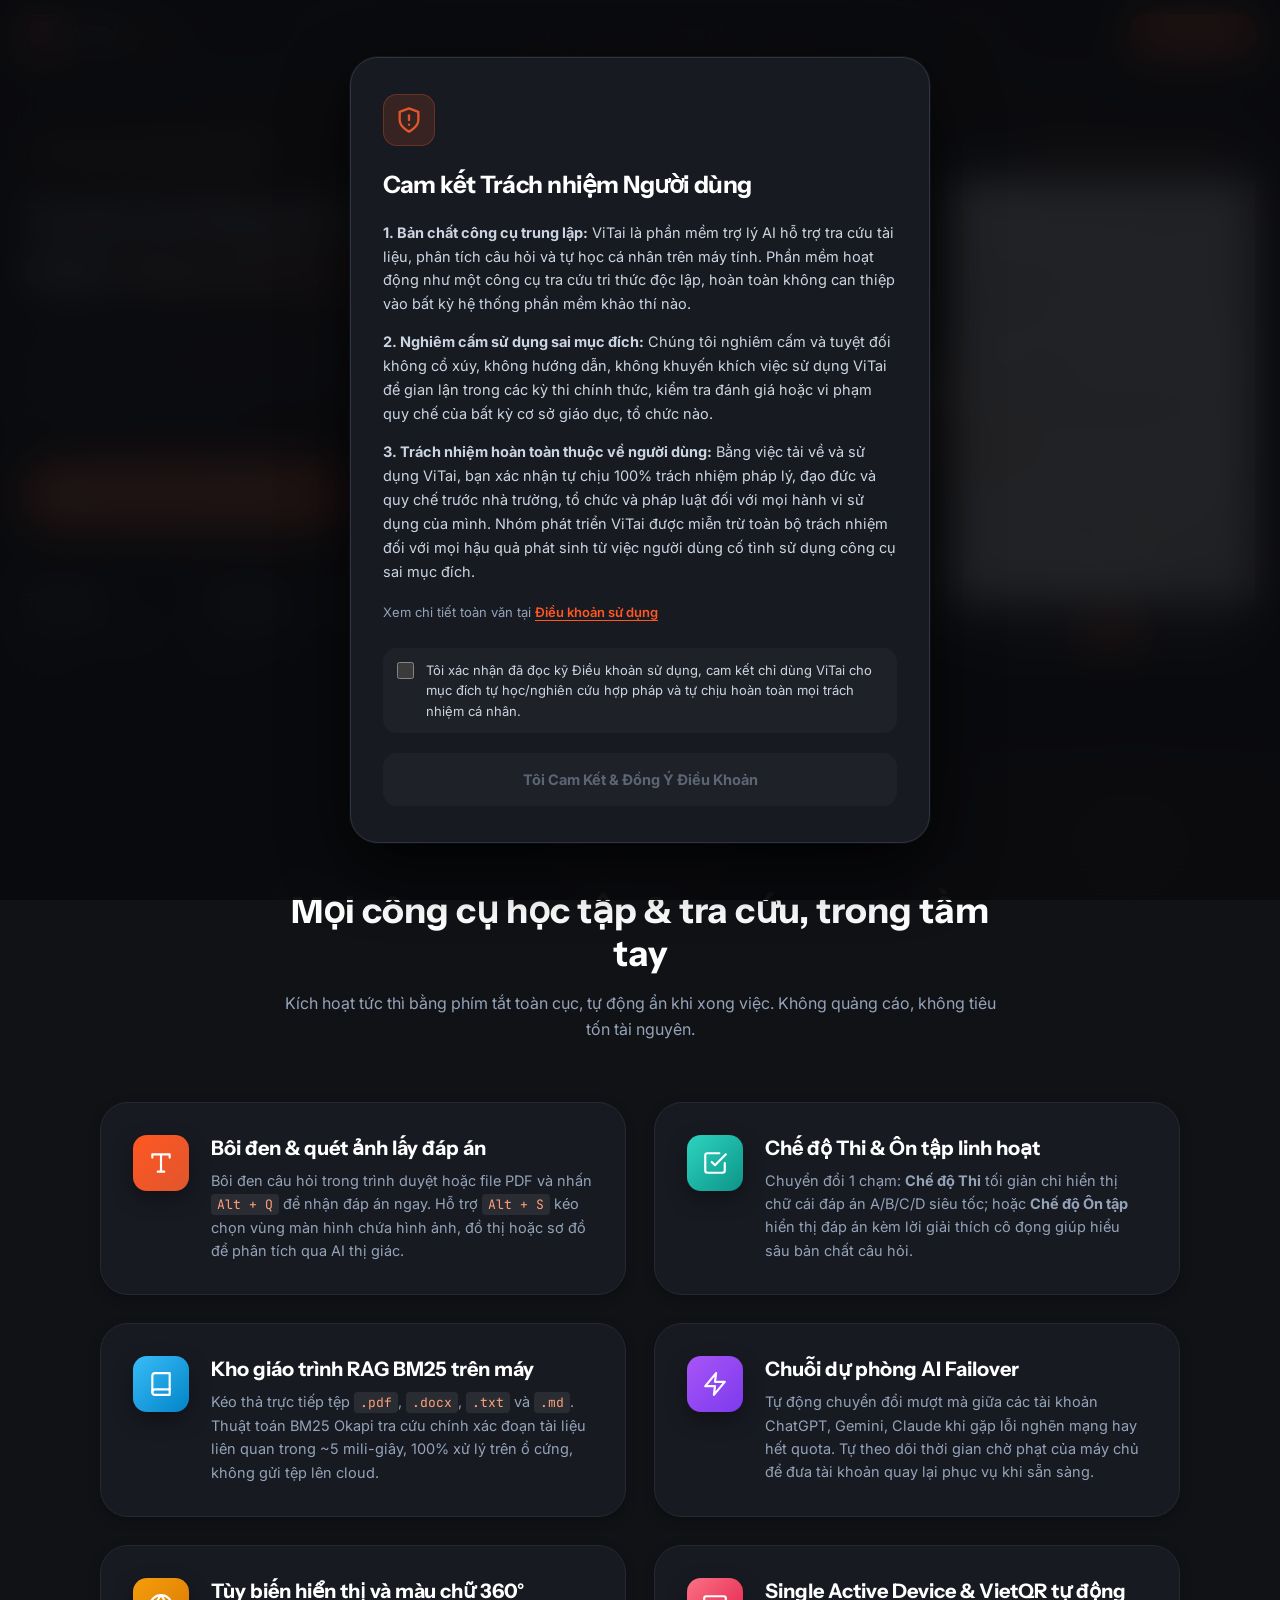
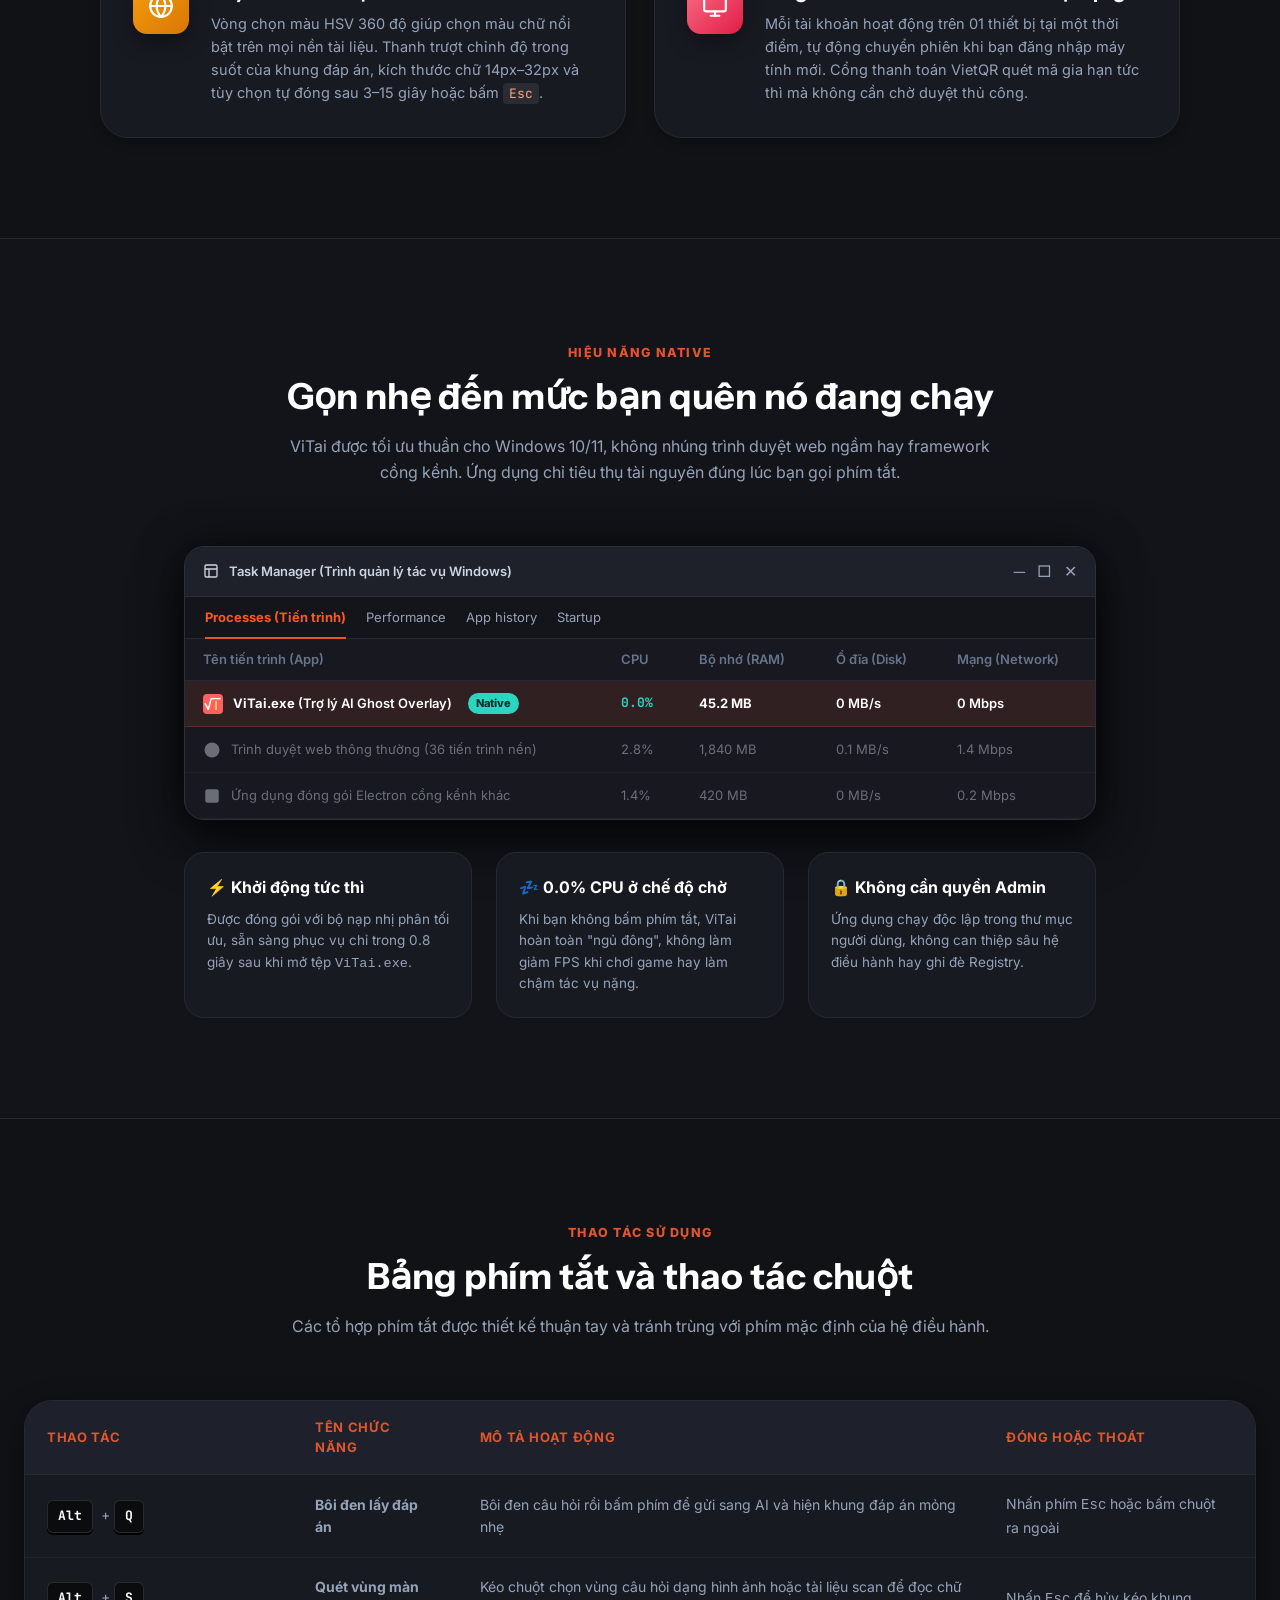
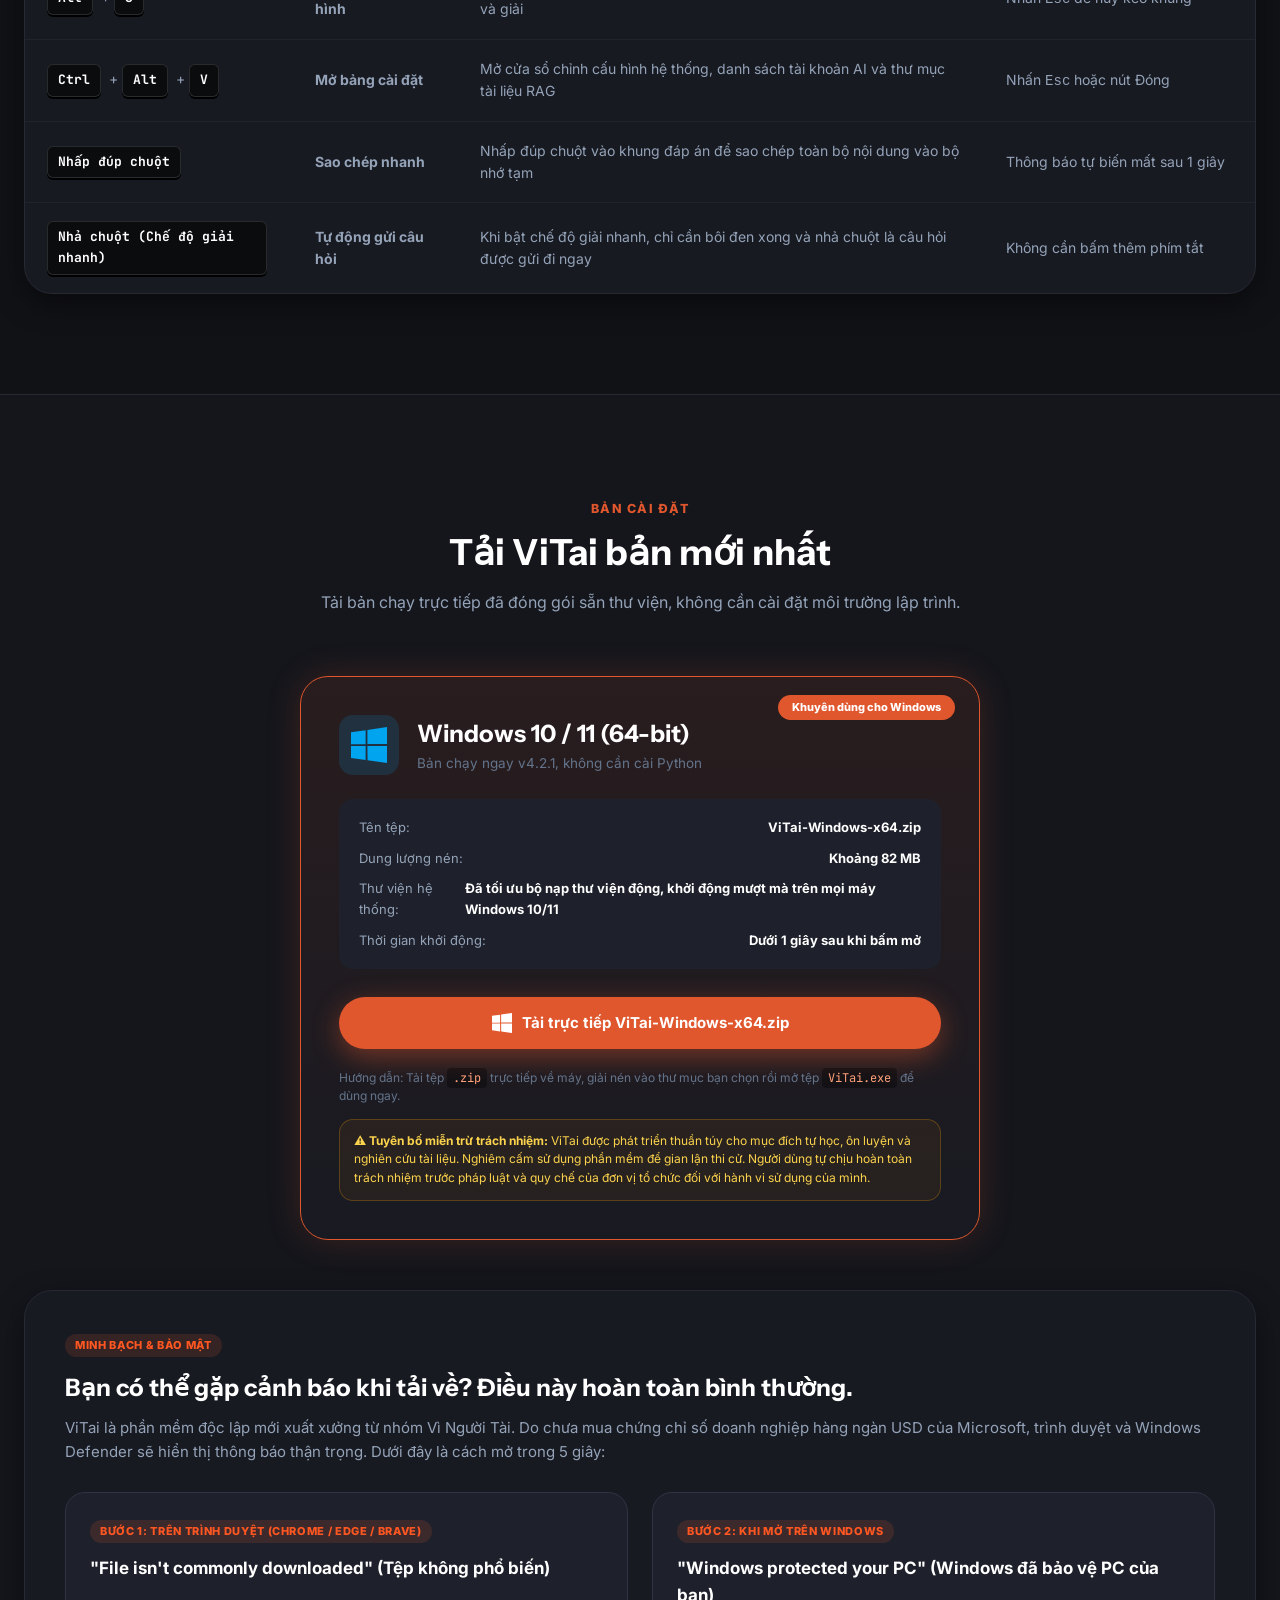
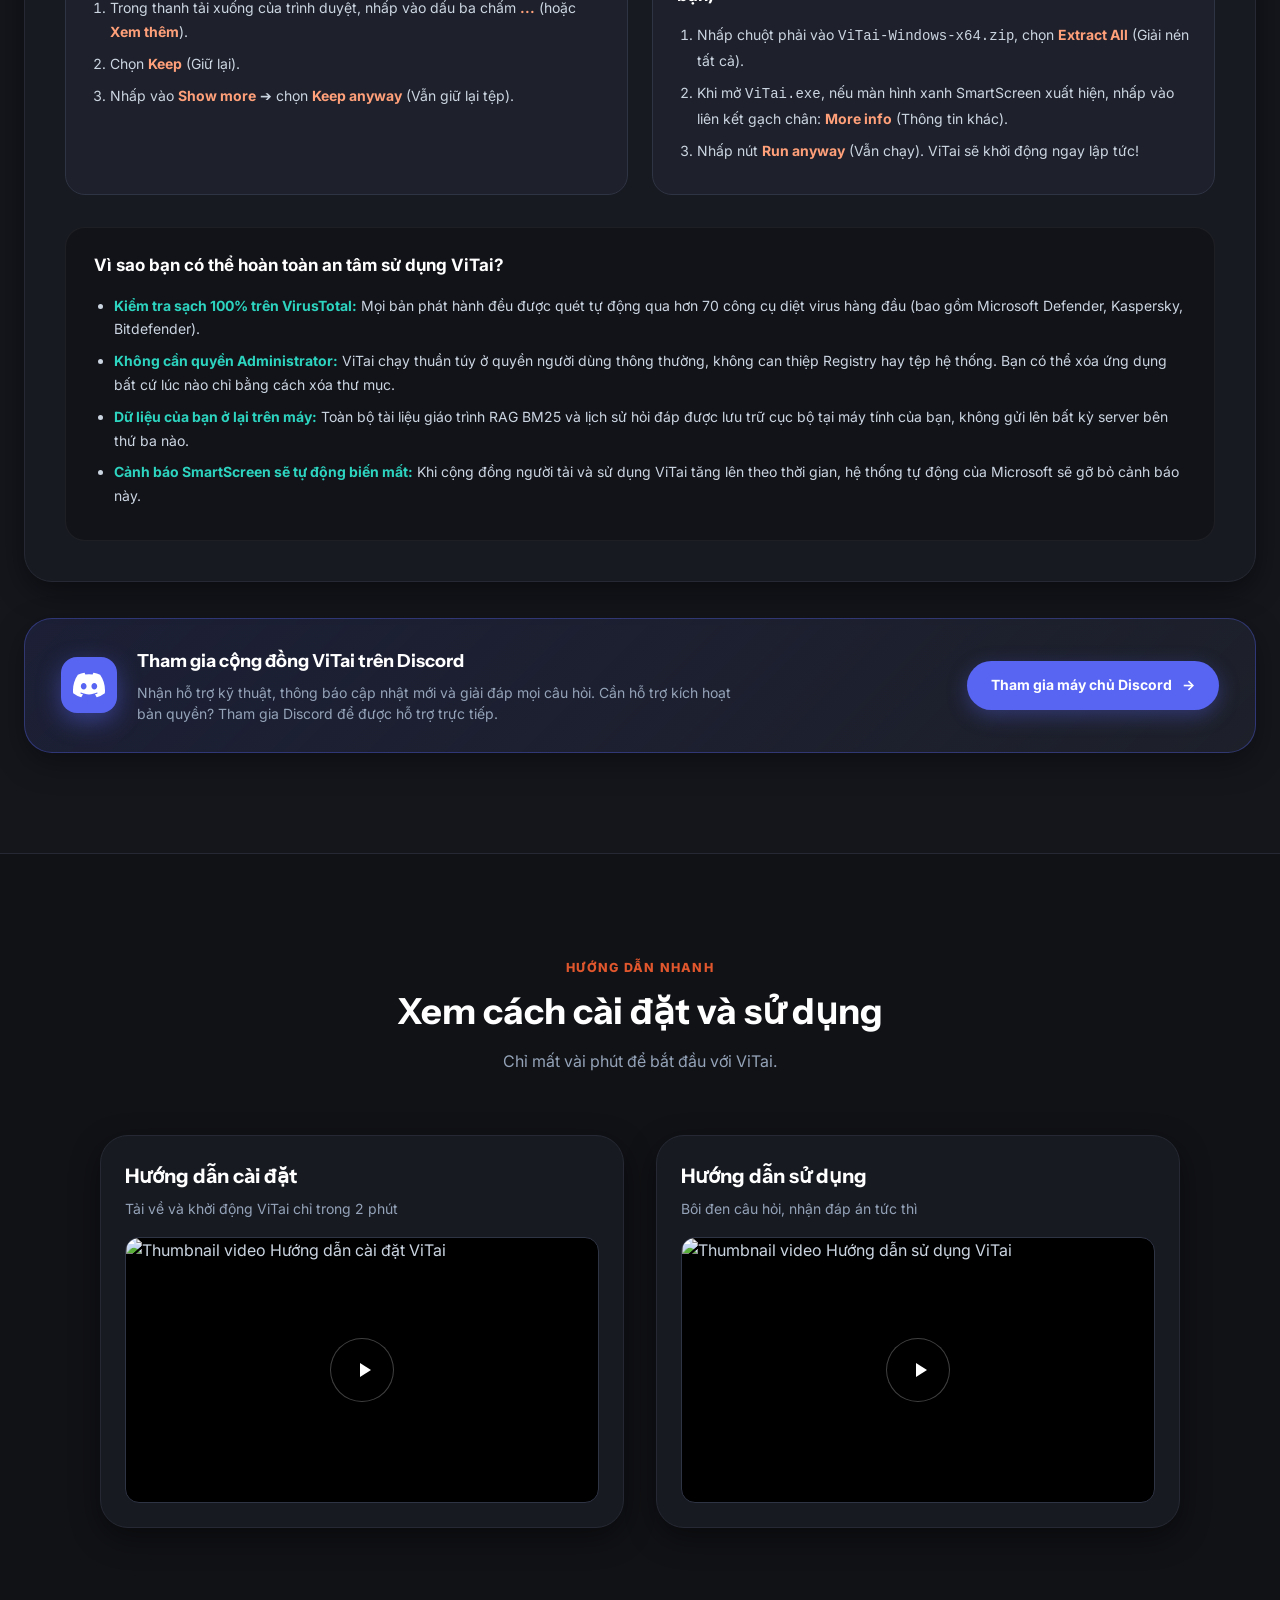
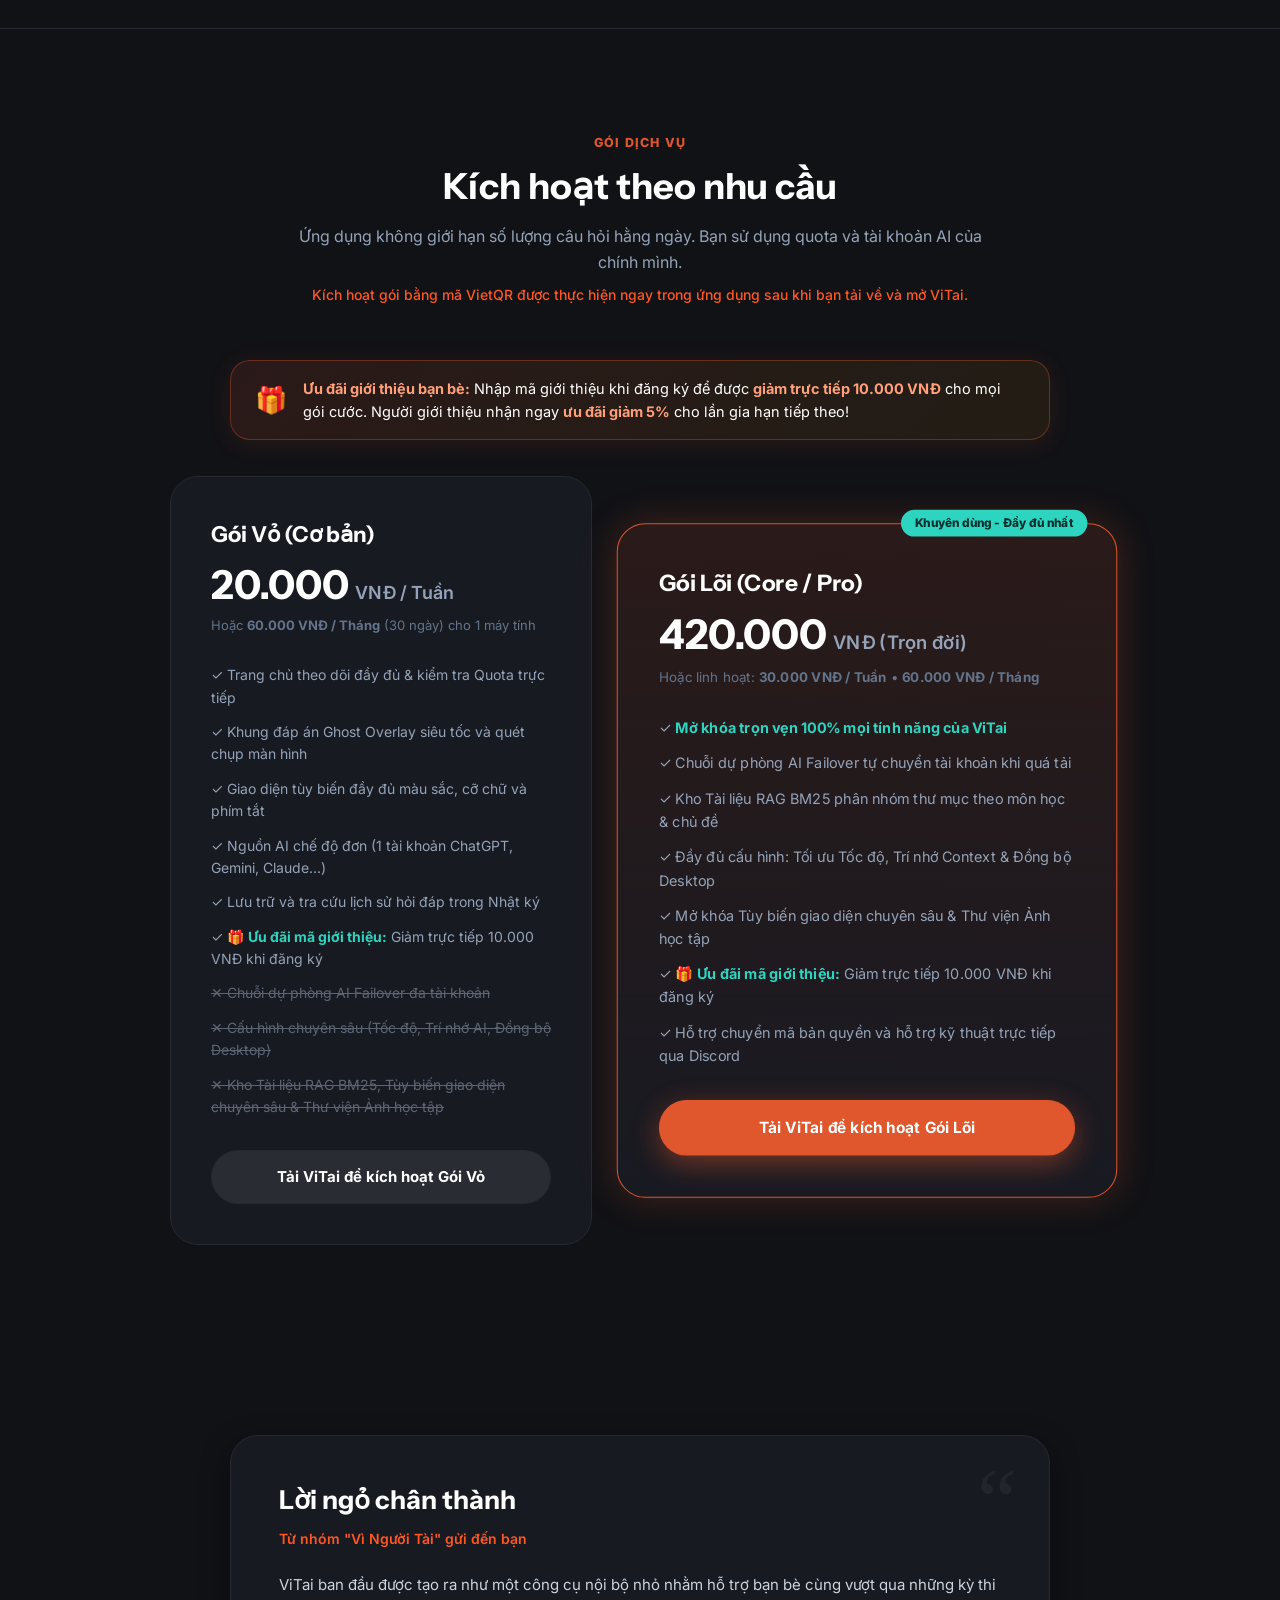
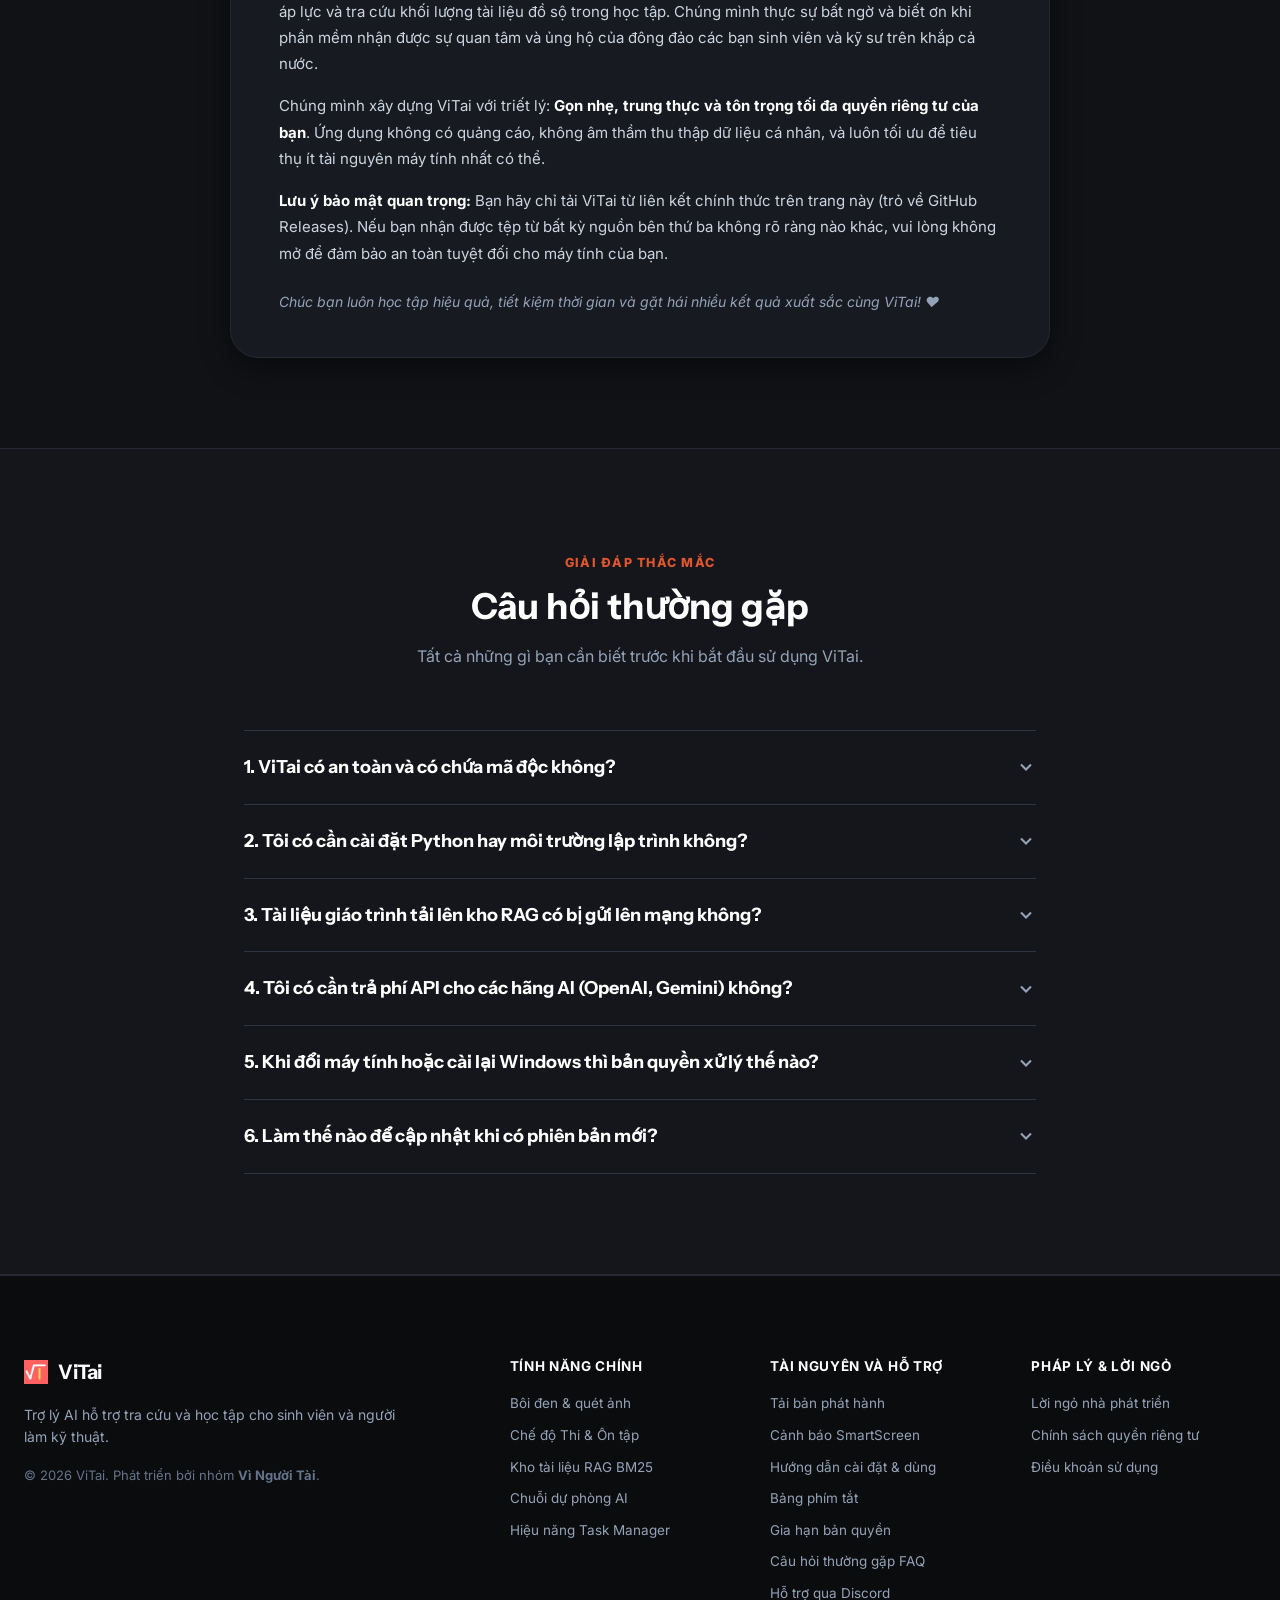
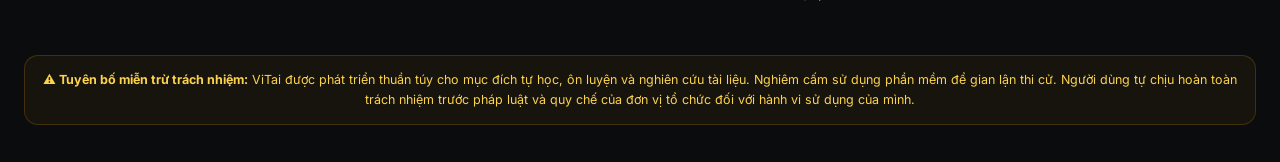
==== index.html @ 8850dc08 "feat(layout): modernize layout inspired by Nusa (Bento grid, Task Manager proof, SmartScreen trust c" ====
<!DOCTYPE html>
<html lang="vi" data-theme="dark">
<head>
  <meta charset="UTF-8">
  <meta name="viewport" content="width=device-width, initial-scale=1.0, maximum-scale=1.0">
  <title>ViTai v4.2.1 - Trợ lý AI Ghost Overlay cho máy tính</title>
  <meta name="description" content="ViTai v4.2.1: Trợ lý AI chuyên dụng cho Windows 10/11. Bôi đen lấy đáp án câu hỏi trắc nghiệm, tra cứu tài liệu học tập bằng RAG BM25 cục bộ, hỗ trợ chuỗi dự phòng đa tài khoản AI không gián đoạn.">
  
  <!-- Open Graph -->
  <meta property="og:type" content="website">
  <meta property="og:title" content="ViTai v4.2.1 - Trợ lý AI Ghost Overlay cho máy tính">
  <meta property="og:description" content="Khám phá các tính năng của ViTai v4.2.1 với giao diện so sánh trực quan Dark và Light theme.">
  <meta property="og:image" content="assets/logo.png">
  <meta name="theme-color" content="#E0562D">
  
  <link rel="icon" type="image/x-icon" href="assets/icon.ico">
  
  <!-- Fonts -->
  <link rel="preconnect" href="https://fonts.googleapis.com">
  <link rel="preconnect" href="https://fonts.gstatic.com" crossorigin>
  <link href="https://fonts.googleapis.com/css2?family=Instrument+Sans:wght@500;600;700;800&family=Inter:wght@400;500;600;700;800&family=JetBrains+Mono:wght@500;700&display=swap" rel="stylesheet">
  
  <link rel="stylesheet" href="styles.css?v=4.2.1">
</head>
<body>

  <!-- BẮT BUỘC: POPUP XÁC NHẬN TRÁCH NHIỆM KHI MỞ TRANG LẦN ĐẦU -->
  <div id="disclaimer-modal" class="disclaimer-overlay" role="dialog" aria-modal="true" aria-labelledby="disclaimer-title" style="display: none;">
    <div class="disclaimer-dialog">
      <div class="disclaimer-icon-wrap" aria-hidden="true">
        <svg width="28" height="28" viewBox="0 0 24 24" fill="none" stroke="currentColor" stroke-width="2" stroke-linecap="round" stroke-linejoin="round">
          <path d="M12 22s8-4 8-10V5l-8-3-8 3v7c0 6 8 10 8 10z"/>
          <path d="M12 8v4"/>
          <path d="M12 16h.01"/>
        </svg>
      </div>

      <h2 id="disclaimer-title" class="disclaimer-title">Cam kết Trách nhiệm Người dùng</h2>

      <div class="disclaimer-body">
        <p><strong>1. Bản chất công cụ trung lập:</strong> ViTai là phần mềm trợ lý AI hỗ trợ tra cứu tài liệu, phân tích câu hỏi và tự học cá nhân trên máy tính. Phần mềm hoạt động như một công cụ tra cứu tri thức độc lập, hoàn toàn không can thiệp vào bất kỳ hệ thống phần mềm khảo thí nào.</p>
        <p><strong>2. Nghiêm cấm sử dụng sai mục đích:</strong> Chúng tôi nghiêm cấm và tuyệt đối không cổ xúy, không hướng dẫn, không khuyến khích việc sử dụng ViTai để gian lận trong các kỳ thi chính thức, kiểm tra đánh giá hoặc vi phạm quy chế của bất kỳ cơ sở giáo dục, tổ chức nào.</p>
        <p><strong>3. Trách nhiệm hoàn toàn thuộc về người dùng:</strong> Bằng việc tải về và sử dụng ViTai, bạn xác nhận tự chịu 100% trách nhiệm pháp lý, đạo đức và quy chế trước nhà trường, tổ chức và pháp luật đối với mọi hành vi sử dụng của mình. Nhóm phát triển ViTai được miễn trừ toàn bộ trách nhiệm đối với mọi hậu quả phát sinh từ việc người dùng cố tình sử dụng công cụ sai mục đích.</p>
      </div>

      <p class="disclaimer-sub-note">
        Xem chi tiết toàn văn tại <a href="terms.html" target="_blank" rel="noopener noreferrer">Điều khoản sử dụng</a>
      </p>

      <label class="disclaimer-checkbox-row" for="disclaimer-confirm-check">
        <input type="checkbox" id="disclaimer-confirm-check">
        <span>Tôi xác nhận đã đọc kỹ Điều khoản sử dụng, cam kết chỉ dùng ViTai cho mục đích tự học/nghiên cứu hợp pháp và tự chịu hoàn toàn mọi trách nhiệm cá nhân.</span>
      </label>

      <div class="disclaimer-actions">
        <button type="button" id="disclaimer-accept-btn" class="disclaimer-btn-accept" disabled>
          Tôi Cam Kết & Đồng Ý Điều Khoản
        </button>
      </div>
    </div>
  </div>

  <!-- Background Ambient Glow & Grid -->
  <div class="ambient-glow" aria-hidden="true">
    <div class="glow-orb orb-primary"></div>
    <div class="glow-orb orb-secondary"></div>
    <div class="grid-overlay"></div>
  </div>

  <!-- NAVIGATION BAR -->
  <header class="navbar" id="navbar">
    <div class="nav-container">
      <!-- Brand -->
      <a href="#hero" class="nav-brand" aria-label="ViTai Trang chủ">
        <div class="brand-logo-container">
          <img src="assets/logo.png" alt="ViTai Logo" class="brand-logo-img" onerror="this.src='assets/icon.ico'">
        </div>
        <div class="brand-info">
          <span class="brand-name">ViTai</span>
          <span class="brand-version-pill" data-app-version-v>v4.2.1</span>
        </div>
      </a>

      <!-- Desktop Nav Items -->
      <nav class="nav-menu" id="nav-menu">
        <a href="#features" class="nav-link">Tính năng</a>
        <a href="#performance" class="nav-link">Hiệu năng</a>
        <a href="#hotkeys" class="nav-link">Phím tắt</a>
        <a href="#download" class="nav-link">Tải về</a>
        <a href="#huong-dan" class="nav-link">Hướng dẫn</a>
        <a href="#pricing" class="nav-link">Bản quyền</a>
        <a href="#faq" class="nav-link">Hỏi đáp</a>
        <a href="test.html" class="nav-link" style="color: var(--accent-hover); font-weight: 600;">Test thử</a>
      </nav>

      <!-- Right CTAs -->
      <div class="nav-actions">
        <a href="#download" class="btn-nav-primary">
          <svg width="15" height="15" viewBox="0 0 24 24" fill="currentColor">
            <path d="M12 16L7 11H10V4H14V11H17L12 16ZM4 18H20V20H4V18Z"/>
          </svg>
          <span>Tải <span data-app-version-v>v4.2.1</span></span>
        </a>

        <!-- Mobile Menu Trigger -->
        <button class="burger-btn" id="burger-trigger" aria-label="Mở menu">
          <span class="burger-line"></span>
          <span class="burger-line"></span>
        </button>
      </div>
    </div>
  </header>

  <!-- MOBILE DRAWER -->
  <div class="mobile-drawer" id="mobile-drawer">
    <div class="drawer-header">
      <div class="nav-brand">
        <img src="assets/logo.png" alt="ViTai" class="brand-logo-img">
        <span class="brand-name">ViTai <span data-app-version-v>v4.2.1</span></span>
      </div>
      <button class="drawer-close-btn" id="drawer-close" aria-label="Đóng menu">
        <svg width="18" height="18" viewBox="0 0 24 24" fill="none" stroke="currentColor" stroke-width="1.75" stroke-linecap="round" stroke-linejoin="round">
          <line x1="18" y1="6" x2="6" y2="18"></line>
          <line x1="6" y1="6" x2="18" y2="18"></line>
        </svg>
      </button>
    </div>
    <div class="drawer-menu">
      <a href="#features" class="drawer-item drawer-link">Tính năng nổi bật</a>
      <a href="#performance" class="drawer-item drawer-link">Hiệu năng Task Manager</a>
      <a href="#hotkeys" class="drawer-item drawer-link">Phím tắt và chuột</a>
      <a href="#download" class="drawer-item drawer-link">Tải bản <span data-app-version-v>v4.2.1</span></a>
      <a href="#huong-dan" class="drawer-item drawer-link">Hướng dẫn nhanh</a>
      <a href="#pricing" class="drawer-item drawer-link">Bảng giá bản quyền</a>
      <a href="#note" class="drawer-item drawer-link">Lời ngỏ từ nhóm</a>
      <a href="#faq" class="drawer-item drawer-link">Câu hỏi thường gặp</a>
      <a href="test.html" class="drawer-item drawer-link" style="color: var(--accent-hover); font-weight: 600;">Test thử ViTai (10 câu)</a>
    </div>
    <div class="drawer-footer">
      <a href="#download" class="btn-hero-primary w-full" id="drawer-dl-btn">Tải về cho Windows x64</a>
    </div>
  </div>

  <!-- HERO SECTION -->
  <section class="hero-section" id="hero">
    <div class="section-container hero-grid">
      
      <!-- Cột Trái -->
      <div class="hero-left">
        <div class="hero-chip">
          <span class="chip-dot"></span>
          <span>Bản phát hành chính thức <strong data-app-version-v>v4.2.1</strong></span>
        </div>

        <h1 class="hero-heading">
          Trợ lý AI Ghost Overlay.<br>
          <span class="gradient-text">Gọn nhẹ và trực quan.</span>
        </h1>

        <p class="hero-subtext">
          ViTai hiển thị khung đáp án mỏng nhẹ ngay trên màn hình khi bạn bôi đen câu hỏi. Ứng dụng tra cứu nội dung tài liệu học tập qua RAG BM25 chạy hoàn toàn trên máy tính và tự động chuyển tài khoản AI khi gặp lỗi quá tải.
        </p>

        <!-- Nút Tải Trực Tiếp -->
        <div class="hero-cta-wrapper">
          <a href="https://github.com/namtacozz/ViTai-Releases/releases/download/v4.2.1/ViTai-Windows-x64.zip" class="btn-hero-primary" id="hero-dl-btn">
            <svg class="cta-icon" width="22" height="22" viewBox="0 0 24 24" fill="currentColor">
              <path d="M0 3.449L9.75 2.1v9.451H0m10.949-9.602L24 0v11.4H10.949M0 12.6h9.75v9.451L0 20.699M10.949 12.6H24V24l-12.949-1.801"/>
            </svg>
            <div class="cta-text-group">
              <span class="cta-main">Tải ViTai <span data-app-version-v>v4.2.1</span> (Windows)</span>
              <span class="cta-sub">Bản 64-bit chạy ngay, không cần cài đặt</span>
            </div>
          </a>

        </div>

        <!-- Thông số kỹ thuật nhanh -->
        <div class="hero-metrics">
          <div class="metric-item">
            <span class="metric-value">Tức thì</span>
            <span class="metric-label">Chuyển tài khoản AI khi quá tải</span>
          </div>
          <div class="metric-divider"></div>
          <div class="metric-item">
            <span class="metric-value">Tức thì</span>
            <span class="metric-label">Truy xuất RAG BM25</span>
          </div>
          <div class="metric-divider"></div>
          <div class="metric-item">
            <span class="metric-value" data-count="360" data-suffix="°">360°</span>
            <span class="metric-label">Vòng chọn màu chữ</span>
          </div>
          <div class="metric-divider"></div>
          <div class="metric-item">
            <span class="metric-value" data-count="100" data-suffix="%">100%</span>
            <span class="metric-label">Lưu trữ token trên máy</span>
          </div>
        </div>
      </div>

      <!-- Cột Phải: Showcase Trang Chủ -->
      <div class="hero-right">
        <div class="hero-card-frame">
          <div class="card-glass-header">
            <div class="window-dots">
              <span class="dot red"></span>
              <span class="dot yellow"></span>
              <span class="dot green"></span>
            </div>
            <div class="window-title-tag">Bảng điều khiển trung tâm</div>
            <div class="drag-hint-pill">Kéo thanh trượt để so sánh giao diện</div>
          </div>

          <!-- Bencho Image Compare: Trang Chủ -->
          <div class="bencho-compare-widget" data-compare="trang-chu">
            <div class="compare-viewport">
              <img src="assets/screenshots/trang-chu-light.png" alt="Trang chủ ViTai nền sáng" class="compare-layer layer-base" loading="eager">
              
              <div class="compare-layer-clip" style="clip-path: inset(0 50% 0 0);">
                <img src="assets/screenshots/trang-chu-dark.png" alt="Trang chủ ViTai nền tối" class="compare-layer layer-overlay" loading="eager">
              </div>

              <div class="compare-divider" style="left: 50%;">
                <div class="divider-line"></div>
                <div class="divider-handle" aria-label="Thanh kéo so sánh theme" role="slider" aria-valuenow="50">
                  <svg viewBox="0 0 24 24" width="16" height="16" fill="none" stroke="currentColor" stroke-width="2.5">
                    <path d="M8 7l-5 5 5 5M16 7l5 5-5 5"/>
                  </svg>
                </div>
              </div>

              <div class="theme-label-tag tag-dark">
                <span class="dot-indicator dark-dot"></span>
                <span>Nền tối</span>
              </div>
              <div class="theme-label-tag tag-light">
                <span class="dot-indicator light-dot"></span>
                <span>Nền sáng</span>
              </div>
            </div>

            <div class="compare-action-bar">
              <div class="compare-caption">
                Biểu đồ hạn ngạch theo thời gian thực, nút bật chế độ giải nhanh và trạng thái tài khoản AI
              </div>
              <div class="snap-buttons">
                <button class="snap-btn" data-snap="100">100% Tối</button>
                <button class="snap-btn active" data-snap="50">50 / 50</button>
                <button class="snap-btn" data-snap="0">100% Sáng</button>
              </div>
            </div>
          </div>
        </div>
      </div>

    </div>
  </section>

  <!-- BENTO FEATURES GRID -->
  <section class="bento-section" id="features">
    <div class="section-container">
      <div class="section-header-center">
        <span class="section-kicker">TÍNH NĂNG TOÀN DIỆN</span>
        <h2 class="section-title">Mọi công cụ học tập & tra cứu, trong tầm tay</h2>
        <p class="section-subtitle">Kích hoạt tức thì bằng phím tắt toàn cục, tự động ẩn khi xong việc. Không quảng cáo, không tiêu tốn tài nguyên.</p>
      </div>

      <div class="bento-grid">
        <!-- 01. Bôi đen & Quét ảnh -->
        <div class="bento-card">
          <div class="bento-icon-wrap" style="--c1: #FF5722; --c2: #E0562D;">
            <svg viewBox="0 0 24 24" fill="none" stroke="currentColor" stroke-width="2" stroke-linecap="round" stroke-linejoin="round">
              <path d="M4 7V4h16v3M9 20h6M12 4v16"/>
            </svg>
          </div>
          <div class="bento-content">
            <h3>Bôi đen & quét ảnh lấy đáp án</h3>
            <p>Bôi đen câu hỏi trong trình duyệt hoặc file PDF và nhấn <code>Alt + Q</code> để nhận đáp án ngay. Hỗ trợ <code>Alt + S</code> kéo chọn vùng màn hình chứa hình ảnh, đồ thị hoặc sơ đồ để phân tích qua AI thị giác.</p>
          </div>
        </div>

        <!-- 02. Chế độ Thi & Ôn tập -->
        <div class="bento-card">
          <div class="bento-icon-wrap" style="--c1: #2DD4BF; --c2: #0D9488;">
            <svg viewBox="0 0 24 24" fill="none" stroke="currentColor" stroke-width="2" stroke-linecap="round" stroke-linejoin="round">
              <polyline points="9 11 12 14 22 4"/>
              <path d="M21 12v7a2 2 0 0 1-2 2H5a2 2 0 0 1-2-2V5a2 2 0 0 1 2-2h11"/>
            </svg>
          </div>
          <div class="bento-content">
            <h3>Chế độ Thi & Ôn tập linh hoạt</h3>
            <p>Chuyển đổi 1 chạm: <strong>Chế độ Thi</strong> tối giản chỉ hiển thị chữ cái đáp án A/B/C/D siêu tốc; hoặc <strong>Chế độ Ôn tập</strong> hiển thị đáp án kèm lời giải thích cô đọng giúp hiểu sâu bản chất câu hỏi.</p>
          </div>
        </div>

        <!-- 03. RAG BM25 Cục bộ -->
        <div class="bento-card">
          <div class="bento-icon-wrap" style="--c1: #38BDF8; --c2: #0284C7;">
            <svg viewBox="0 0 24 24" fill="none" stroke="currentColor" stroke-width="2" stroke-linecap="round" stroke-linejoin="round">
              <path d="M4 19.5A2.5 2.5 0 0 1 6.5 17H20"/>
              <path d="M6.5 2H20v20H6.5A2.5 2.5 0 0 1 4 19.5v-15A2.5 2.5 0 0 1 6.5 2z"/>
            </svg>
          </div>
          <div class="bento-content">
            <h3>Kho giáo trình RAG BM25 trên máy</h3>
            <p>Kéo thả trực tiếp tệp <code>.pdf</code>, <code>.docx</code>, <code>.txt</code> và <code>.md</code>. Thuật toán BM25 Okapi tra cứu chính xác đoạn tài liệu liên quan trong ~5 mili-giây, 100% xử lý trên ổ cứng, không gửi tệp lên cloud.</p>
          </div>
        </div>

        <!-- 04. Chuỗi AI Failover -->
        <div class="bento-card">
          <div class="bento-icon-wrap" style="--c1: #A855F7; --c2: #7C3AED;">
            <svg viewBox="0 0 24 24" fill="none" stroke="currentColor" stroke-width="2" stroke-linecap="round" stroke-linejoin="round">
              <polygon points="13 2 3 14 12 14 11 22 21 10 12 10 13 2"/>
            </svg>
          </div>
          <div class="bento-content">
            <h3>Chuỗi dự phòng AI Failover</h3>
            <p>Tự động chuyển đổi mượt mà giữa các tài khoản ChatGPT, Gemini, Claude khi gặp lỗi nghẽn mạng hay hết quota. Tự theo dõi thời gian chờ phạt của máy chủ để đưa tài khoản quay lại phục vụ khi sẵn sàng.</p>
          </div>
        </div>

        <!-- 05. Tùy biến hiển thị 360° -->
        <div class="bento-card">
          <div class="bento-icon-wrap" style="--c1: #F59E0B; --c2: #D97706;">
            <svg viewBox="0 0 24 24" fill="none" stroke="currentColor" stroke-width="2" stroke-linecap="round" stroke-linejoin="round">
              <circle cx="12" cy="12" r="10"/>
              <path d="M12 2a14.5 14.5 0 0 0 0 20 14.5 14.5 0 0 0 0-20"/>
              <path d="M2 12h20"/>
            </svg>
          </div>
          <div class="bento-content">
            <h3>Tùy biến hiển thị và màu chữ 360°</h3>
            <p>Vòng chọn màu HSV 360 độ giúp chọn màu chữ nổi bật trên mọi nền tài liệu. Thanh trượt chỉnh độ trong suốt của khung đáp án, kích thước chữ 14px–32px và tùy chọn tự đóng sau 3–15 giây hoặc bấm <code>Esc</code>.</p>
          </div>
        </div>

        <!-- 06. Single Active Device -->
        <div class="bento-card">
          <div class="bento-icon-wrap" style="--c1: #FB7185; --c2: #E11D48;">
            <svg viewBox="0 0 24 24" fill="none" stroke="currentColor" stroke-width="2" stroke-linecap="round" stroke-linejoin="round">
              <rect x="2" y="3" width="20" height="14" rx="2" ry="2"/>
              <line x1="8" y1="21" x2="16" y2="21"/>
              <line x1="12" y1="17" x2="12" y2="21"/>
            </svg>
          </div>
          <div class="bento-content">
            <h3>Single Active Device & VietQR tự động</h3>
            <p>Mỗi tài khoản hoạt động trên 01 thiết bị tại một thời điểm, tự động chuyển phiên khi bạn đăng nhập máy tính mới. Cổng thanh toán VietQR quét mã gia hạn tức thì mà không cần chờ duyệt thủ công.</p>
          </div>
        </div>
      </div>
    </div>
  </section>

  <!-- PERFORMANCE TASK MANAGER MOCKUP -->
  <section class="perf-section" id="performance">
    <div class="section-container perf-container">
      <div class="section-header-center">
        <span class="section-kicker">HIỆU NĂNG NATIVE</span>
        <h2 class="section-title">Gọn nhẹ đến mức bạn quên nó đang chạy</h2>
        <p class="section-subtitle">ViTai được tối ưu thuần cho Windows 10/11, không nhúng trình duyệt web ngầm hay framework cồng kềnh. Ứng dụng chỉ tiêu thụ tài nguyên đúng lúc bạn gọi phím tắt.</p>
      </div>

      <!-- Task Manager Mockup Window -->
      <div class="tm-mockup-window" role="img" aria-label="Bảng Task Manager hiển thị ViTai tiêu thụ 0.0% CPU và khoảng 45MB RAM">
        <div class="tm-window-header">
          <div class="tm-window-title">
            <svg width="16" height="16" viewBox="0 0 24 24" fill="none" stroke="currentColor" stroke-width="2"><rect x="3" y="3" width="18" height="18" rx="2"/><path d="M3 9h18M9 21V9"/></svg>
            <span>Task Manager (Trình quản lý tác vụ Windows)</span>
          </div>
          <div class="tm-window-controls">
            <span>─</span>
            <span>□</span>
            <span>✕</span>
          </div>
        </div>

        <div class="tm-tabs-bar">
          <span class="tm-tab active">Processes (Tiến trình)</span>
          <span class="tm-tab">Performance</span>
          <span class="tm-tab">App history</span>
          <span class="tm-tab">Startup</span>
        </div>

        <div class="tm-table-wrap">
          <table class="tm-table">
            <thead>
              <tr>
                <th>Tên tiến trình (App)</th>
                <th>CPU</th>
                <th>Bộ nhớ (RAM)</th>
                <th>Ổ đĩa (Disk)</th>
                <th>Mạng (Network)</th>
              </tr>
            </thead>
            <tbody>
              <!-- ViTai Highlighted Row -->
              <tr class="tm-row-highlight">
                <td>
                  <div class="tm-app-cell">
                    <img src="assets/icon.ico" alt="ViTai" class="tm-app-icon" onerror="this.src='assets/logo.png'">
                    <span><strong>ViTai.exe</strong> (Trợ lý AI Ghost Overlay)</span>
                    <span class="tm-badge-highlight">Native</span>
                  </div>
                </td>
                <td class="tm-val-zero">0.0%</td>
                <td><strong>45.2 MB</strong></td>
                <td>0 MB/s</td>
                <td>0 Mbps</td>
              </tr>
              <!-- Dimmed comparison rows -->
              <tr class="tm-row-dimmed">
                <td>
                  <div class="tm-app-cell">
                    <svg width="18" height="18" viewBox="0 0 24 24" fill="currentColor"><circle cx="12" cy="12" r="10"/></svg>
                    <span>Trình duyệt web thông thường (36 tiến trình nền)</span>
                  </div>
                </td>
                <td>2.8%</td>
                <td>1,840 MB</td>
                <td>0.1 MB/s</td>
                <td>1.4 Mbps</td>
              </tr>
              <tr class="tm-row-dimmed">
                <td>
                  <div class="tm-app-cell">
                    <svg width="18" height="18" viewBox="0 0 24 24" fill="currentColor"><rect x="3" y="3" width="18" height="18" rx="3"/></svg>
                    <span>Ứng dụng đóng gói Electron cồng kềnh khác</span>
                  </div>
                </td>
                <td>1.4%</td>
                <td>420 MB</td>
                <td>0 MB/s</td>
                <td>0.2 Mbps</td>
              </tr>
            </tbody>
          </table>
        </div>
      </div>

      <!-- 3 Key Bullets -->
      <div class="perf-bullets-grid">
        <div class="perf-bullet-item">
          <h4>⚡ Khởi động tức thì</h4>
          <p>Được đóng gói với bộ nạp nhị phân tối ưu, sẵn sàng phục vụ chỉ trong 0.8 giây sau khi mở tệp <code>ViTai.exe</code>.</p>
        </div>
        <div class="perf-bullet-item">
          <h4>💤 0.0% CPU ở chế độ chờ</h4>
          <p>Khi bạn không bấm phím tắt, ViTai hoàn toàn "ngủ đông", không làm giảm FPS khi chơi game hay làm chậm tác vụ nặng.</p>
        </div>
        <div class="perf-bullet-item">
          <h4>🔒 Không cần quyền Admin</h4>
          <p>Ứng dụng chạy độc lập trong thư mục người dùng, không can thiệp sâu hệ điều hành hay ghi đè Registry.</p>
        </div>
      </div>
    </div>
  </section>

  <!-- BẢNG PHÍM TẮT -->
  <section class="hotkeys-section" id="hotkeys">
    <div class="section-container">
      <div class="section-header-center">
        <span class="section-kicker">THAO TÁC SỬ DỤNG</span>
        <h2 class="section-title">Bảng phím tắt và thao tác chuột</h2>
        <p class="section-subtitle">Các tổ hợp phím tắt được thiết kế thuận tay và tránh trùng với phím mặc định của hệ điều hành.</p>
      </div>

      <div class="hotkey-table-card">
        <div class="table-responsive">
          <table class="bencho-table">
            <thead>
              <tr>
                <th>Thao tác</th>
                <th>Tên chức năng</th>
                <th>Mô tả hoạt động</th>
                <th>Đóng hoặc thoát</th>
              </tr>
            </thead>
            <tbody>
              <tr>
                <td><span class="kbd">Alt</span> + <span class="kbd">Q</span></td>
                <td><strong>Bôi đen lấy đáp án</strong></td>
                <td>Bôi đen câu hỏi rồi bấm phím để gửi sang AI và hiện khung đáp án mỏng nhẹ</td>
                <td>Nhấn phím <code>Esc</code> hoặc bấm chuột ra ngoài</td>
              </tr>
              <tr>
                <td><span class="kbd">Alt</span> + <span class="kbd">S</span></td>
                <td><strong>Quét vùng màn hình</strong></td>
                <td>Kéo chuột chọn vùng câu hỏi dạng hình ảnh hoặc tài liệu scan để đọc chữ và giải</td>
                <td>Nhấn <code>Esc</code> để hủy kéo khung</td>
              </tr>
              <tr>
                <td><span class="kbd">Ctrl</span> + <span class="kbd">Alt</span> + <span class="kbd">V</span></td>
                <td><strong>Mở bảng cài đặt</strong></td>
                <td>Mở cửa sổ chỉnh cấu hình hệ thống, danh sách tài khoản AI và thư mục tài liệu RAG</td>
                <td>Nhấn <code>Esc</code> hoặc nút Đóng</td>
              </tr>
              <tr>
                <td><span class="kbd">Nhấp đúp chuột</span></td>
                <td><strong>Sao chép nhanh</strong></td>
                <td>Nhấp đúp chuột vào khung đáp án để sao chép toàn bộ nội dung vào bộ nhớ tạm</td>
                <td>Thông báo tự biến mất sau 1 giây</td>
              </tr>
              <tr>
                <td><span class="kbd">Nhả chuột (Chế độ giải nhanh)</span></td>
                <td><strong>Tự động gửi câu hỏi</strong></td>
                <td>Khi bật chế độ giải nhanh, chỉ cần bôi đen xong và nhả chuột là câu hỏi được gửi đi ngay</td>
                <td>Không cần bấm thêm phím tắt</td>
              </tr>
            </tbody>
          </table>
        </div>
      </div>
    </div>
  </section>

  <!-- MỤC TẢI VỀ -->
  <section class="download-section" id="download">
    <div class="section-container">
      
      <div class="section-header-center">
        <span class="section-kicker">BẢN CÀI ĐẶT</span>
        <h2 class="section-title">Tải ViTai bản mới nhất</h2>
        <p class="section-subtitle">Tải bản chạy trực tiếp đã đóng gói sẵn thư viện, không cần cài đặt môi trường lập trình.</p>
      </div>

      <div class="download-cards-grid">
        
        <!-- Windows Card -->
        <div class="download-card featured-download" id="dl-card-windows">
          <div class="download-badge">Khuyên dùng cho Windows</div>
          <div class="dl-os-row">
            <div class="dl-os-icon win-icon">
              <svg width="36" height="36" viewBox="0 0 24 24" fill="currentColor">
                <path d="M0 3.449L9.75 2.1v9.451H0m10.949-9.602L24 0v11.4H10.949M0 12.6h9.75v9.451L0 20.699M10.949 12.6H24V24l-12.949-1.801"/>
              </svg>
            </div>
            <div>
              <h3 class="dl-title">Windows 10 / 11 (64-bit)</h3>
              <p class="dl-sub">Bản chạy ngay v4.2.1, không cần cài Python</p>
            </div>
          </div>

          <div class="dl-specs-box">
            <div class="spec-item">
              <span>Tên tệp:</span>
              <strong>ViTai-Windows-x64.zip</strong>
            </div>
            <div class="spec-item">
              <span>Dung lượng nén:</span>
              <strong>Khoảng 82 MB</strong>
            </div>
            <div class="spec-item">
              <span>Thư viện hệ thống:</span>
              <strong>Đã tối ưu bộ nạp thư viện động, khởi động mượt mà trên mọi máy Windows 10/11</strong>
            </div>
            <div class="spec-item">
              <span>Thời gian khởi động:</span>
              <strong>Dưới 1 giây sau khi bấm mở</strong>
            </div>
          </div>

          <div class="dl-btn-group">
            <a href="https://github.com/namtacozz/ViTai-Releases/releases/download/v4.2.1/ViTai-Windows-x64.zip" class="btn-dl-primary">
              <svg width="20" height="20" viewBox="0 0 24 24" fill="currentColor">
                <path d="M0 3.449L9.75 2.1v9.451H0m10.949-9.602L24 0v11.4H10.949M0 12.6h9.75v9.451L0 20.699M10.949 12.6H24V24l-12.949-1.801"/>
              </svg>
              <span>Tải trực tiếp ViTai-Windows-x64.zip</span>
            </a>
          </div>

          <p class="dl-guide-note">
            Hướng dẫn: Tải tệp <code>.zip</code> trực tiếp về máy, giải nén vào thư mục bạn chọn rồi mở tệp <code>ViTai.exe</code> để dùng ngay.
          </p>

          <div class="dl-disclaimer-box">
            <p><strong>⚠️ Tuyên bố miễn trừ trách nhiệm:</strong> ViTai được phát triển thuần túy cho mục đích tự học, ôn luyện và nghiên cứu tài liệu. Nghiêm cấm sử dụng phần mềm để gian lận thi cử. Người dùng tự chịu hoàn toàn trách nhiệm trước pháp luật và quy chế của đơn vị tổ chức đối với hành vi sử dụng của mình.</p>
          </div>
        </div>

          </div>


      <!-- TRUNG TÂM TIN CẬY & VƯỢT QUA CẢNH BÁO WINDOWS -->
      <div class="trust-center-box" id="trust">
        <div class="trust-header">
          <span class="warn-tag">MINH BẠCH & BẢO MẬT</span>
          <h3 class="trust-title">Bạn có thể gặp cảnh báo khi tải về? Điều này hoàn toàn bình thường.</h3>
          <p class="trust-desc">ViTai là phần mềm độc lập mới xuất xưởng từ nhóm Vì Người Tài. Do chưa mua chứng chỉ số doanh nghiệp hàng ngàn USD của Microsoft, trình duyệt và Windows Defender sẽ hiển thị thông báo thận trọng. Dưới đây là cách mở trong 5 giây:</p>
        </div>

        <div class="warn-grid">
          <!-- Cột 1: Trình duyệt -->
          <div class="warn-card">
            <span class="warn-tag">BƯỚC 1: TRÊN TRÌNH DUYỆT (CHROME / EDGE / BRAVE)</span>
            <h4>"File isn't commonly downloaded" (Tệp không phổ biến)</h4>
            <ol class="warn-steps">
              <li>Trong thanh tải xuống của trình duyệt, nhấp vào dấu ba chấm <strong>...</strong> (hoặc <strong>Xem thêm</strong>).</li>
              <li>Chọn <strong>Keep</strong> (Giữ lại).</li>
              <li>Nhấp vào <strong>Show more</strong> ➔ chọn <strong>Keep anyway</strong> (Vẫn giữ lại tệp).</li>
            </ol>
          </div>

          <!-- Cột 2: Windows Defender SmartScreen -->
          <div class="warn-card">
            <span class="warn-tag">BƯỚC 2: KHI MỞ TRÊN WINDOWS</span>
            <h4>"Windows protected your PC" (Windows đã bảo vệ PC của bạn)</h4>
            <ol class="warn-steps">
              <li>Nhấp chuột phải vào <code>ViTai-Windows-x64.zip</code>, chọn <strong>Extract All</strong> (Giải nén tất cả).</li>
              <li>Khi mở <code>ViTai.exe</code>, nếu màn hình xanh SmartScreen xuất hiện, nhấp vào liên kết gạch chân: <strong>More info</strong> (Thông tin khác).</li>
              <li>Nhấp nút <strong>Run anyway</strong> (Vẫn chạy). ViTai sẽ khởi động ngay lập tức!</li>
            </ol>
          </div>
        </div>

        <!-- Why you can trust -->
        <div class="why-trust-list">
          <h4 class="why-trust-title">Vì sao bạn có thể hoàn toàn an tâm sử dụng ViTai?</h4>
          <ul>
            <li><strong>Kiểm tra sạch 100% trên VirusTotal:</strong> Mọi bản phát hành đều được quét tự động qua hơn 70 công cụ diệt virus hàng đầu (bao gồm Microsoft Defender, Kaspersky, Bitdefender).</li>
            <li><strong>Không cần quyền Administrator:</strong> ViTai chạy thuần túy ở quyền người dùng thông thường, không can thiệp Registry hay tệp hệ thống. Bạn có thể xóa ứng dụng bất cứ lúc nào chỉ bằng cách xóa thư mục.</li>
            <li><strong>Dữ liệu của bạn ở lại trên máy:</strong> Toàn bộ tài liệu giáo trình RAG BM25 và lịch sử hỏi đáp được lưu trữ cục bộ tại máy tính của bạn, không gửi lên bất kỳ server bên thứ ba nào.</li>
            <li><strong>Cảnh báo SmartScreen sẽ tự động biến mất:</strong> Khi cộng đồng người tải và sử dụng ViTai tăng lên theo thời gian, hệ thống tự động của Microsoft sẽ gỡ bỏ cảnh báo này.</li>
          </ul>
        </div>
      </div>

      <!-- Discord Community Hub Banner -->
      <div class="discord-community-card">
        <div class="discord-card-left">
          <div class="discord-icon-badge">
            <svg width="32" height="32" viewBox="0 0 24 24" fill="currentColor">
              <path d="M20.317 4.37a19.791 19.791 0 0 0-4.885-1.515.074.074 0 0 0-.079.037c-.21.375-.444.864-.608 1.25a18.27 18.27 0 0 0-5.487 0 12.64 12.64 0 0 0-.617-1.25.077.077 0 0 0-.079-.037A19.736 19.736 0 0 0 3.677 4.37a.07.07 0 0 0-.032.027C.533 9.046-.32 13.58.099 18.057a.082.082 0 0 0 .031.057 19.9 19.9 0 0 0 5.993 3.03.078.078 0 0 0 .084-.028c.462-.63.874-1.295 1.226-1.994.021-.041.001-.09-.041-.106a13.107 13.107 0 0 1-1.872-.892.077.077 0 0 1-.008-.128 10.2 10.2 0 0 0 .372-.292.074.074 0 0 1 .077-.01c3.929 1.793 8.18 1.793 12.061 0a.074.074 0 0 1 .078.01c.12.098.246.198.373.292a.077.077 0 0 1-.006.127 12.299 12.299 0 0 1-1.873.893.077.077 0 0 0-.041.107c.36.698.772 1.362 1.225 1.993a.076.076 0 0 0 .084.028 19.839 19.839 0 0 0 6.002-3.03.077.077 0 0 0 .032-.054c.5-5.177-.838-9.674-3.549-13.66a.061.061 0 0 0-.031-.028zM8.02 15.33c-1.183 0-2.157-1.085-2.157-2.419 0-1.333.956-2.419 2.157-2.419 1.21 0 2.176 1.096 2.157 2.42 0 1.333-.956 2.418-2.157 2.418zm7.975 0c-1.183 0-2.157-1.085-2.157-2.419 0-1.333.955-2.419 2.157-2.419 1.21 0 2.176 1.096 2.157 2.42 0 1.333-.946 2.418-2.157 2.418z"/>
            </svg>
          </div>
          <div class="discord-card-text">
            <h3 class="discord-card-title">Tham gia cộng đồng ViTai trên Discord</h3>
            <p class="discord-card-desc">
              Nhận hỗ trợ kỹ thuật, thông báo cập nhật mới và giải đáp mọi câu hỏi. Cần hỗ trợ kích hoạt bản quyền? Tham gia Discord để được hỗ trợ trực tiếp.
            </p>
          </div>
        </div>
        <div class="discord-card-right">
          <a href="https://discord.gg/nSqdh2Q5q" target="_blank" rel="noopener noreferrer" class="btn-discord-join">
            <span>Tham gia máy chủ Discord</span>
            <span>→</span>
          </a>
        </div>
      </div>

    </div>
  </section>

  <!-- MỤC HƯỚNG DẪN NHANH -->
  <section class="guide-section" id="huong-dan">
    <div class="section-container">
      <div class="section-header-center">
        <span class="section-kicker">HƯỚNG DẪN NHANH</span>
        <h2 class="section-title">Xem cách cài đặt và sử dụng</h2>
        <p class="section-subtitle">Chỉ mất vài phút để bắt đầu với ViTai.</p>
      </div>
      <div class="guide-video-grid">
        <!-- Thẻ 1: Hướng dẫn cài đặt -->
        <div class="guide-video-card">
          <div class="guide-card-header">
            <h3 class="guide-video-title">Hướng dẫn cài đặt</h3>
            <p class="guide-video-desc">Tải về và khởi động ViTai chỉ trong 2 phút</p>
          </div>
          <div class="guide-video-facade" id="video-facade-install" data-video-id="AmC2SvJ9fPY" data-video-title="ViTai - Hướng dẫn cài đặt">
            <img 
              src="https://i.ytimg.com/vi/AmC2SvJ9fPY/maxresdefault.jpg" 
              onerror="this.onerror=null; this.src='https://i.ytimg.com/vi/AmC2SvJ9fPY/hqdefault.jpg';" 
              alt="Thumbnail video Hướng dẫn cài đặt ViTai" 
              class="guide-video-thumb" 
              loading="lazy"
            >
            <button type="button" class="guide-play-btn" aria-label="Phát video Hướng dẫn cài đặt">
              <svg width="24" height="24" viewBox="0 0 24 24" fill="currentColor" aria-hidden="true">
                <path d="M8 5v14l11-7z"/>
              </svg>
            </button>
            <noscript>
              <a href="https://www.youtube.com/watch?v=AmC2SvJ9fPY" target="_blank" rel="noopener noreferrer" class="guide-noscript-link">
                Xem video trên YouTube
              </a>
            </noscript>
          </div>
        </div>

        <!-- Thẻ 2: Hướng dẫn sử dụng -->
        <div class="guide-video-card">
          <div class="guide-card-header">
            <h3 class="guide-video-title">Hướng dẫn sử dụng</h3>
            <p class="guide-video-desc">Bôi đen câu hỏi, nhận đáp án tức thì</p>
          </div>
          <div class="guide-video-facade" id="video-facade-usage" data-video-id="fYOZwTaQsNw" data-video-title="ViTai - Hướng dẫn sử dụng">
            <img 
              src="https://i.ytimg.com/vi/fYOZwTaQsNw/maxresdefault.jpg" 
              onerror="this.onerror=null; this.src='https://i.ytimg.com/vi/fYOZwTaQsNw/hqdefault.jpg';" 
              alt="Thumbnail video Hướng dẫn sử dụng ViTai" 
              class="guide-video-thumb" 
              loading="lazy"
            >
            <button type="button" class="guide-play-btn" aria-label="Phát video Hướng dẫn sử dụng">
              <svg width="24" height="24" viewBox="0 0 24 24" fill="currentColor" aria-hidden="true">
                <path d="M8 5v14l11-7z"/>
              </svg>
            </button>
            <noscript>
              <a href="https://www.youtube.com/watch?v=fYOZwTaQsNw" target="_blank" rel="noopener noreferrer" class="guide-noscript-link">
                Xem video trên YouTube
              </a>
            </noscript>
          </div>
        </div>
      </div>
    </div>
  </section>

  <!-- BẢNG GIÁ KÍCH HOẠT -->
  <section class="pricing-section" id="pricing">
    <div class="section-container">
      
      <div class="section-header-center">
        <span class="section-kicker">GÓI DỊCH VỤ</span>
        <h2 class="section-title">Kích hoạt theo nhu cầu</h2>
        <p class="section-subtitle">Ứng dụng không giới hạn số lượng câu hỏi hằng ngày. Bạn sử dụng quota và tài khoản AI của chính mình.</p>
        <p class="pricing-note-sub">Kích hoạt gói bằng mã VietQR được thực hiện ngay trong ứng dụng sau khi bạn tải về và mở ViTai.</p>
      </div>

      <!-- Thông báo Ưu đãi Mã giới thiệu -->
      <div class="pricing-referral-banner">
        <span class="referral-gift-icon" aria-hidden="true">🎁</span>
        <div class="referral-banner-content">
          <strong>Ưu đãi giới thiệu bạn bè:</strong> Nhập mã giới thiệu khi đăng ký để được <strong>giảm trực tiếp 10.000 VNĐ</strong> cho mọi gói cước. Người giới thiệu nhận ngay <strong>ưu đãi giảm 5%</strong> cho lần gia hạn tiếp theo!
        </div>
      </div>

      <div class="pricing-grid">
        
        <!-- Gói Vỏ (Cơ bản) -->
        <div class="pricing-card">
          <div class="pricing-card-header">
            <h3 class="plan-name">Gói Vỏ (Cơ bản)</h3>
            <div class="plan-price-wrap">
              <span class="price-amount">20.000</span>
              <span class="price-curr">VNĐ / Tuần</span>
            </div>
            <p class="plan-duration">Hoặc <strong>60.000 VNĐ / Tháng</strong> (30 ngày) cho 1 máy tính</p>
          </div>

          <ul class="plan-checklist">
            <li>✓ Trang chủ theo dõi đầy đủ & kiểm tra Quota trực tiếp</li>
            <li>✓ Khung đáp án Ghost Overlay siêu tốc và quét chụp màn hình</li>
            <li>✓ Giao diện tùy biến đầy đủ màu sắc, cỡ chữ và phím tắt</li>
            <li>✓ Nguồn AI chế độ đơn (1 tài khoản ChatGPT, Gemini, Claude...)</li>
            <li>✓ Lưu trữ và tra cứu lịch sử hỏi đáp trong Nhật ký</li>
            <li>✓ 🎁 <strong>Ưu đãi mã giới thiệu:</strong> Giảm trực tiếp 10.000 VNĐ khi đăng ký</li>
            <li class="plan-disabled" style="opacity: 0.55; text-decoration: line-through;">✕ Chuỗi dự phòng AI Failover đa tài khoản</li>
            <li class="plan-disabled" style="opacity: 0.55; text-decoration: line-through;">✕ Cấu hình chuyên sâu (Tốc độ, Trí nhớ AI, Đồng bộ Desktop)</li>
            <li class="plan-disabled" style="opacity: 0.55; text-decoration: line-through;">✕ Kho Tài liệu RAG BM25, Tùy biến giao diện chuyên sâu & Thư viện Ảnh học tập</li>
          </ul>

          <a href="#download" class="btn-pricing">
            Tải ViTai để kích hoạt Gói Vỏ
          </a>
        </div>

        <!-- Gói Lõi (Core / Pro) -->
        <div class="pricing-card featured-plan">
          <div class="plan-highlight-badge">Khuyên dùng - Đầy đủ nhất</div>
          
          <div class="pricing-card-header">
            <h3 class="plan-name">Gói Lõi (Core / Pro)</h3>
            <div class="plan-price-wrap">
              <span class="price-amount">420.000</span>
              <span class="price-curr">VNĐ (Trọn đời)</span>
            </div>
            <p class="plan-duration">Hoặc linh hoạt: <strong>30.000 VNĐ / Tuần</strong> • <strong>60.000 VNĐ / Tháng</strong></p>
          </div>

          <ul class="plan-checklist">
            <li>✓ <strong>Mở khóa trọn vẹn 100% mọi tính năng của ViTai</strong></li>
            <li>✓ Chuỗi dự phòng AI Failover tự chuyển tài khoản khi quá tải</li>
            <li>✓ Kho Tài liệu RAG BM25 phân nhóm thư mục theo môn học & chủ đề</li>
            <li>✓ Đầy đủ cấu hình: Tối ưu Tốc độ, Trí nhớ Context & Đồng bộ Desktop</li>
            <li>✓ Mở khóa Tùy biến giao diện chuyên sâu & Thư viện Ảnh học tập</li>
            <li>✓ 🎁 <strong>Ưu đãi mã giới thiệu:</strong> Giảm trực tiếp 10.000 VNĐ khi đăng ký</li>
            <li>✓ Hỗ trợ chuyển mã bản quyền và hỗ trợ kỹ thuật trực tiếp qua Discord</li>
          </ul>

          <a href="#download" class="btn-pricing primary-action">
            Tải ViTai để kích hoạt Gói Lõi
          </a>
        </div>

      </div>

    </div>
  </section>

  <!-- LỜI NGỎ TỪ ĐỘI NGŨ PHÁT TRIỂN -->
  <section class="honest-note-section" id="note">
    <div class="section-container">
      <div class="honest-note-card">
        <h2 class="note-heading">Lời ngỏ chân thành</h2>
        <div class="note-author">Từ nhóm "Vì Người Tài" gửi đến bạn</div>
        <div class="note-body">
          <p>ViTai ban đầu được tạo ra như một công cụ nội bộ nhỏ nhằm hỗ trợ bạn bè cùng vượt qua những kỳ thi áp lực và tra cứu khối lượng tài liệu đồ sộ trong học tập. Chúng mình thực sự bất ngờ và biết ơn khi phần mềm nhận được sự quan tâm và ủng hộ của đông đảo các bạn sinh viên và kỹ sư trên khắp cả nước.</p>
          <p>Chúng mình xây dựng ViTai với triết lý: <strong>Gọn nhẹ, trung thực và tôn trọng tối đa quyền riêng tư của bạn</strong>. Ứng dụng không có quảng cáo, không âm thầm thu thập dữ liệu cá nhân, và luôn tối ưu để tiêu thụ ít tài nguyên máy tính nhất có thể.</p>
          <p><strong>Lưu ý bảo mật quan trọng:</strong> Bạn hãy chỉ tải ViTai từ liên kết chính thức trên trang này (trỏ về GitHub Releases). Nếu bạn nhận được tệp từ bất kỳ nguồn bên thứ ba không rõ ràng nào khác, vui lòng không mở để đảm bảo an toàn tuyệt đối cho máy tính của bạn.</p>
          <div class="note-signature">
            Chúc bạn luôn học tập hiệu quả, tiết kiệm thời gian và gặt hái nhiều kết quả xuất sắc cùng ViTai! ❤️
          </div>
        </div>
      </div>
    </div>
  </section>

  <!-- CÂU HỎI THƯỜNG GẶP FAQ -->
  <section class="faq-section" id="faq">
    <div class="section-container faq-container">
      <div class="section-header-center">
        <span class="section-kicker">GIẢI ĐÁP THẮC MẮC</span>
        <h2 class="section-title">Câu hỏi thường gặp</h2>
        <p class="section-subtitle">Tất cả những gì bạn cần biết trước khi bắt đầu sử dụng ViTai.</p>
      </div>

      <div class="faq-list">
        <details class="faq-item">
          <summary class="faq-summary">
            <span>1. ViTai có an toàn và có chứa mã độc không?</span>
            <svg class="faq-icon-arrow" viewBox="0 0 24 24" fill="none" stroke="currentColor" stroke-width="2.5"><polyline points="6 9 12 15 18 9"/></svg>
          </summary>
          <div class="faq-content">
            <p>Hoàn toàn an toàn. ViTai không chứa bất kỳ mã độc hay phần mềm gián điệp nào. Ứng dụng chỉ lắng nghe các phím tắt do bạn chủ động thiết lập (như <code>Alt + Q</code> hoặc <code>Alt + S</code>) để chụp hoặc trích xuất câu hỏi. Mọi bản phát hành đều được kiểm tra sạch 100% trên VirusTotal trước khi đưa lên GitHub.</p>
          </div>
        </details>

        <details class="faq-item">
          <summary class="faq-summary">
            <span>2. Tôi có cần cài đặt Python hay môi trường lập trình không?</span>
            <svg class="faq-icon-arrow" viewBox="0 0 24 24" fill="none" stroke="currentColor" stroke-width="2.5"><polyline points="6 9 12 15 18 9"/></svg>
          </summary>
          <div class="faq-content">
            <p>Không. Bản phát hành <code>ViTai-Windows-x64.zip</code> đã được biên dịch độc lập (standalone portable) chứa đầy đủ các thư viện cần thiết. Bạn chỉ cần giải nén và mở tệp <code>ViTai.exe</code> là sử dụng được ngay trên Windows 10/11 mà không cần cài thêm bất kỳ phần mềm nào.</p>
          </div>
        </details>

        <details class="faq-item">
          <summary class="faq-summary">
            <span>3. Tài liệu giáo trình tải lên kho RAG có bị gửi lên mạng không?</span>
            <svg class="faq-icon-arrow" viewBox="0 0 24 24" fill="none" stroke="currentColor" stroke-width="2.5"><polyline points="6 9 12 15 18 9"/></svg>
          </summary>
          <div class="faq-content">
            <p>Tuyệt đối không. Tính năng RAG của ViTai sử dụng thuật toán BM25 Okapi xử lý và tìm kiếm trực tiếp trên ổ cứng máy tính của bạn. Không có bất kỳ trang tài liệu giáo trình hay bài tập nào bị tải lên máy chủ của bên thứ ba.</p>
          </div>
        </details>

        <details class="faq-item">
          <summary class="faq-summary">
            <span>4. Tôi có cần trả phí API cho các hãng AI (OpenAI, Gemini) không?</span>
            <svg class="faq-icon-arrow" viewBox="0 0 24 24" fill="none" stroke="currentColor" stroke-width="2.5"><polyline points="6 9 12 15 18 9"/></svg>
          </summary>
          <div class="faq-content">
            <p>ViTai hỗ trợ sử dụng API Key cá nhân miễn phí (Free Tier) của Google Gemini hoặc OpenAI. Bản quyền ViTai là phí phần mềm trợ lý học tập trên máy tính, hoàn toàn không thu thêm phí token dịch vụ AI của các nhà cung cấp bên ngoài.</p>
          </div>
        </details>

        <details class="faq-item">
          <summary class="faq-summary">
            <span>5. Khi đổi máy tính hoặc cài lại Windows thì bản quyền xử lý thế nào?</span>
            <svg class="faq-icon-arrow" viewBox="0 0 24 24" fill="none" stroke="currentColor" stroke-width="2.5"><polyline points="6 9 12 15 18 9"/></svg>
          </summary>
          <div class="faq-content">
            <p>ViTai áp dụng chính sách Single Active Device. Khi bạn đăng nhập tài khoản trên thiết bị mới, hệ thống sẽ tự động chuyển phiên hoạt động sang máy mới và đăng xuất máy cũ. Bạn hoàn toàn chủ động mà không cần liên hệ xin cấp lại key phức tạp.</p>
          </div>
        </details>

        <details class="faq-item">
          <summary class="faq-summary">
            <span>6. Làm thế nào để cập nhật khi có phiên bản mới?</span>
            <svg class="faq-icon-arrow" viewBox="0 0 24 24" fill="none" stroke="currentColor" stroke-width="2.5"><polyline points="6 9 12 15 18 9"/></svg>
          </summary>
          <div class="faq-content">
            <p>Khi có phiên bản mới, website sẽ cập nhật liên kết tải. Bạn chỉ cần tải tệp <code>ViTai-Windows-x64.zip</code> mới nhất về, giải nén và mở <code>ViTai.exe</code>. Toàn bộ cấu hình tài khoản và tài liệu RAG đã nạp trước đó sẽ được tự động giữ nguyên.</p>
          </div>
        </details>
      </div>
    </div>
  </section>

  <!-- FOOTER -->
  <footer class="footer">
    <div class="section-container footer-content">
      <div class="footer-brand-info">
        <div class="footer-brand-logo">
          <img src="assets/logo.png" alt="ViTai" class="brand-logo-img">
          <span class="brand-name">ViTai</span>
        </div>
        <p class="footer-tagline">
          Trợ lý AI hỗ trợ tra cứu và học tập cho sinh viên và người làm kỹ thuật.
        </p>
        <p class="footer-copyright">
          © 2026 ViTai. Phát triển bởi nhóm <strong>Vì Người Tài</strong>.
        </p>
      </div>

      <div class="footer-nav-col">
        <h4>Tính năng chính</h4>
        <a href="#features">Bôi đen & quét ảnh</a>
        <a href="#features">Chế độ Thi & Ôn tập</a>
        <a href="#features">Kho tài liệu RAG BM25</a>
        <a href="#features">Chuỗi dự phòng AI</a>
        <a href="#performance">Hiệu năng Task Manager</a>
      </div>

      <div class="footer-nav-col">
        <h4>Tài nguyên và hỗ trợ</h4>
        <a href="#download">Tải bản phát hành</a>
        <a href="#trust">Cảnh báo SmartScreen</a>
        <a href="#huong-dan">Hướng dẫn cài đặt & dùng</a>
        <a href="#hotkeys">Bảng phím tắt</a>
        <a href="#pricing">Gia hạn bản quyền</a>
        <a href="#faq">Câu hỏi thường gặp FAQ</a>
        <a href="https://discord.gg/nSqdh2Q5q" target="_blank" rel="noopener noreferrer">Hỗ trợ qua Discord</a>
      </div>

      <div class="footer-nav-col">
        <h4>Pháp lý & Lời ngỏ</h4>
        <a href="#note">Lời ngỏ nhà phát triển</a>
        <a href="privacy.html">Chính sách quyền riêng tư</a>
        <a href="terms.html">Điều khoản sử dụng</a>
      </div>
    </div>

    <div class="section-container">
      <div class="footer-legal-notice">
        <p><strong>⚠️ Tuyên bố miễn trừ trách nhiệm:</strong> ViTai được phát triển thuần túy cho mục đích tự học, ôn luyện và nghiên cứu tài liệu. Nghiêm cấm sử dụng phần mềm để gian lận thi cử. Người dùng tự chịu hoàn toàn trách nhiệm trước pháp luật và quy chế của đơn vị tổ chức đối với hành vi sử dụng của mình.</p>
      </div>
    </div>
  </footer>

  <!-- Animation & Interaction Engine (Pinned CDN) -->
  <script src="https://cdn.jsdelivr.net/npm/gsap@3.13.0/dist/gsap.min.js"></script>
  <script src="https://cdn.jsdelivr.net/npm/gsap@3.13.0/dist/ScrollTrigger.min.js"></script>
  <script src="https://cdn.jsdelivr.net/npm/gsap@3.13.0/dist/SplitText.min.js"></script>

  <script src="app.js?v=4.2.1"></script>
</body>
</html>
---- styles.css ----
/* ==========================================================================
   ViTai v4.2.1 - Official Theme & Bencho UI System Specification
   Design Tokens matching ViTai src/vitai/ui/theme.py:
   - Dark Theme: Sleek Carbon (#111216, #181A22, #1E212B, #242836)
   - Signature ViTai Accent: #E0562D / #FF5722 (Coral / Burnt Orange)
   - Slate Text Hierarchy: #F8FAFC, #CBD5E1, #94A3B8, #64748B
   - Bencho Micro-Interactions: Image Compare Drag, Tilt, Pill Snapping
   ========================================================================== */

:root {
  /* ViTai Brand Accent (Coral / Burnt Orange) */
  --accent-primary: #E0562D;
  --accent-hover: #FF5722;
  --accent-active: #C4431C;
  --accent-glow: rgba(224, 86, 45, 0.45);
  --accent-soft: rgba(224, 86, 45, 0.15);

  /* Elevation Surface Hierarchy (Dark Carbon) */
  --bg-canvas: #111216;      /* e0 */
  --bg-surface: #181A22;     /* e1 */
  --bg-surface-border: #262933;
  --bg-card: #1E212B;        /* e2 */
  --bg-card-border: #2F3444;
  --bg-active: #242836;      /* e3 */

  /* Text System */
  --text-white: #FFFFFF;
  --text-strong: #F8FAFC;
  --text-primary: #CBD5E1;
  --text-muted: #94A3B8;
  --text-subtle: #64748B;

  /* Status Tokens */
  --status-green: #2DD4BF;
  --status-yellow: #F59E0B;
  --status-red: #EF4444;
  --status-blue: #3B82F6;

  /* Typography */
  --font-display: 'Instrument Sans', 'Segoe UI', -apple-system, sans-serif;
  --font-body: 'Inter', -apple-system, BlinkMacSystemFont, sans-serif;
  --font-mono: 'JetBrains Mono', Consolas, monospace;

  /* Layout Radius & Shadows */
  --radius-sm: 8px;
  --radius-md: 14px;
  --radius-lg: 20px;
  --radius-xl: 28px;
  --radius-pill: 9999px;

  --shadow-sm: 0 4px 12px rgba(0, 0, 0, 0.25);
  --shadow-md: 0 10px 30px rgba(0, 0, 0, 0.45);
  --shadow-lg: 0 20px 50px rgba(0, 0, 0, 0.65);
  --shadow-accent: 0 8px 28px var(--accent-glow);
}

/* ==========================================================================
   Reset & Global Baseline
   ========================================================================== */

*, *::before, *::after {
  box-sizing: border-box;
  margin: 0;
  padding: 0;
}

html {
  scroll-behavior: smooth;
  font-size: 16px;
  color-scheme: dark;
}

body {
  font-family: var(--font-body);
  background-color: var(--bg-canvas);
  color: var(--text-primary);
  line-height: 1.6;
  overflow-x: hidden;
  -webkit-font-smoothing: antialiased;
  -moz-osx-font-smoothing: grayscale;
  text-rendering: optimizeLegibility;
}

a {
  color: inherit;
  text-decoration: none;
  transition: all 0.2s ease;
}

button {
  font-family: inherit;
  cursor: pointer;
  border: none;
  outline: none;
  background: none;
  transition: all 0.2s ease;
}

/* ==========================================================================
   Ambient Background Glow & Tech Grid
   ========================================================================== */

.ambient-glow {
  position: absolute;
  top: 0;
  left: 0;
  width: 100%;
  height: 100%;
  pointer-events: none;
  overflow: hidden;
  z-index: 0;
}

.glow-orb {
  position: absolute;
  border-radius: 50%;
  filter: blur(100px);
  opacity: 0.35;
}

.orb-primary {
  top: -100px;
  left: 30%;
  width: 600px;
  height: 600px;
  background: radial-gradient(circle, var(--accent-primary) 0%, transparent 70%);
}

.orb-secondary {
  top: 600px;
  right: -100px;
  width: 500px;
  height: 500px;
  background: radial-gradient(circle, #FF5722 0%, transparent 70%);
  opacity: 0.2;
}

.grid-overlay {
  position: absolute;
  top: 0;
  left: 0;
  width: 100%;
  height: 100%;
  background-image: 
    linear-gradient(to right, rgba(255, 255, 255, 0.02) 1px, transparent 1px),
    linear-gradient(to bottom, rgba(255, 255, 255, 0.02) 1px, transparent 1px);
  background-size: 48px 48px;
}

/* ==========================================================================
   Navigation Bar (Glassmorphic)
   ========================================================================== */

.navbar {
  position: fixed;
  top: 0;
  left: 0;
  width: 100%;
  z-index: 1000;
  background: rgba(17, 18, 22, 0.85);
  backdrop-filter: blur(18px);
  -webkit-backdrop-filter: blur(18px);
  border-bottom: 1px solid var(--bg-surface-border);
  transition: all 0.3s ease;
}

.nav-container {
  max-width: 1320px;
  margin: 0 auto;
  padding: 14px 24px;
  display: flex;
  align-items: center;
  justify-content: space-between;
}

.nav-brand {
  display: flex;
  align-items: center;
  gap: 12px;
}

.brand-logo-container {
  width: 38px;
  height: 38px;
  border-radius: 10px;
  background: var(--accent-soft);
  border: 1px solid var(--accent-primary);
  display: flex;
  align-items: center;
  justify-content: center;
  box-shadow: var(--shadow-accent);
}

.brand-logo-img {
  width: 24px;
  height: 24px;
  object-fit: contain;
}

.brand-name {
  font-family: var(--font-display);
  font-size: 20px;
  font-weight: 800;
  color: var(--text-white);
  letter-spacing: -0.02em;
}

.brand-version-pill {
  font-family: var(--font-mono);
  font-size: 11px;
  font-weight: 700;
  background: var(--accent-soft);
  color: #FFA07A;
  border: 1px solid rgba(224, 86, 45, 0.4);
  padding: 2px 8px;
  border-radius: var(--radius-pill);
}

.nav-menu {
  display: flex;
  align-items: center;
  gap: 28px;
}

.nav-link {
  font-size: 14px;
  font-weight: 600;
  color: var(--text-muted);
  display: flex;
  align-items: center;
  gap: 6px;
  padding: 6px 0;
  position: relative;
}

.nav-link:hover {
  color: var(--text-white);
}

.nav-link::after {
  content: '';
  position: absolute;
  bottom: 0;
  left: 0;
  width: 0%;
  height: 2px;
  background: var(--accent-primary);
  border-radius: 2px;
  transition: width 0.25s ease;
}

.nav-link:hover::after {
  width: 100%;
}

.btn-nav-primary {
  display: inline-flex;
  align-items: center;
  gap: 8px;
  background: var(--accent-primary);
  color: #FFFFFF;
  font-size: 13.5px;
  font-weight: 700;
  padding: 9px 20px;
  border-radius: var(--radius-pill);
  box-shadow: 0 4px 14px var(--accent-glow);
  transition: all 0.25s ease;
}

.btn-nav-primary:hover {
  background: var(--accent-hover);
  transform: translateY(-2px);
  box-shadow: 0 6px 20px rgba(224, 86, 45, 0.65);
}

.burger-btn {
  display: none;
  flex-direction: column;
  gap: 6px;
  padding: 8px;
}

.burger-line {
  width: 22px;
  height: 2px;
  background: var(--text-white);
  border-radius: 2px;
}

/* Mobile Drawer */
.mobile-drawer {
  position: fixed;
  top: 0;
  right: -100%;
  width: 100%;
  max-width: 320px;
  height: 100vh;
  background: var(--bg-surface);
  z-index: 2000;
  padding: 24px;
  display: flex;
  flex-direction: column;
  box-shadow: -10px 0 35px rgba(0, 0, 0, 0.7);
  transition: right 0.35s cubic-bezier(0.16, 1, 0.3, 1);
}

.mobile-drawer.open {
  right: 0;
}

.drawer-header {
  display: flex;
  align-items: center;
  justify-content: space-between;
  margin-bottom: 28px;
}

.drawer-close-btn {
  font-size: 22px;
  color: var(--text-muted);
}

.drawer-menu {
  display: flex;
  flex-direction: column;
  gap: 16px;
}

.drawer-item {
  font-size: 15px;
  font-weight: 600;
  color: var(--text-white);
  padding: 8px 0;
}

.drawer-footer {
  margin-top: auto;
}

/* ==========================================================================
   Hero Section
   ========================================================================== */

.hero-section {
  position: relative;
  padding-top: 130px;
  padding-bottom: 90px;
  background: radial-gradient(circle at 50% 15%, rgba(224, 86, 45, 0.15) 0%, rgba(17, 18, 22, 0.98) 75%);
  overflow: hidden;
}

.section-container {
  max-width: 1320px;
  margin: 0 auto;
  padding: 0 24px;
}

.hero-grid {
  display: grid;
  grid-template-columns: 1.05fr 1.15fr;
  align-items: center;
  gap: 52px;
  position: relative;
  z-index: 10;
}

.hero-chip {
  display: inline-flex;
  align-items: center;
  gap: 8px;
  background: var(--accent-soft);
  border: 1px solid rgba(224, 86, 45, 0.35);
  padding: 6px 16px;
  border-radius: var(--radius-pill);
  font-size: 13px;
  color: #FFA07A;
  margin-bottom: 24px;
}

.chip-dot {
  width: 8px;
  height: 8px;
  border-radius: 50%;
  background: var(--accent-primary);
  box-shadow: 0 0 10px var(--accent-primary);
}

.hero-heading {
  font-family: var(--font-display);
  font-size: 46px;
  font-weight: 800;
  line-height: 1.15;
  letter-spacing: -0.03em;
  color: var(--text-white);
  margin-bottom: 20px;
}

.hero-word {
  display: inline-block;
  will-change: transform, opacity;
}

.gradient-text {
  background: linear-gradient(135deg, #FFFFFF 20%, #FFA07A 60%, var(--accent-primary) 100%);
  -webkit-background-clip: text;
  -webkit-text-fill-color: transparent;
}

.hero-subtext {
  font-size: 17px;
  color: var(--text-muted);
  line-height: 1.6;
  margin-bottom: 32px;
  max-width: 540px;
}

.hero-subtext strong {
  color: var(--text-white);
}

.hero-cta-wrapper {
  display: flex;
  align-items: center;
  gap: 16px;
  margin-bottom: 36px;
  flex-wrap: wrap;
}

.btn-hero-primary {
  display: inline-flex;
  align-items: center;
  gap: 14px;
  background: var(--accent-primary);
  color: #FFFFFF;
  padding: 15px 30px;
  border-radius: var(--radius-pill);
  box-shadow: var(--shadow-accent);
  transition: all 0.25s cubic-bezier(0.16, 1, 0.3, 1);
}

.btn-hero-primary:hover {
  background: var(--accent-hover);
  transform: translateY(-3px) scale(1.02);
  box-shadow: 0 12px 32px rgba(224, 86, 45, 0.65);
}

.btn-hero-secondary {
  display: inline-flex;
  align-items: center;
  gap: 14px;
  background: var(--bg-surface);
  color: var(--text-white);
  border: 1px solid var(--bg-surface-border);
  padding: 15px 28px;
  border-radius: var(--radius-pill);
  transition: all 0.25s ease;
}

.btn-hero-secondary:hover {
  background: var(--bg-card);
  border-color: var(--accent-primary);
  transform: translateY(-3px);
}

.cta-text-group {
  display: flex;
  flex-direction: column;
  text-align: left;
}

.cta-main {
  font-size: 15px;
  font-weight: 800;
  line-height: 1.2;
}

.cta-sub {
  font-size: 12px;
  font-weight: 500;
  opacity: 0.8;
}

.hero-metrics {
  display: flex;
  align-items: center;
  gap: 20px;
  padding-top: 20px;
  border-top: 1px solid rgba(255, 255, 255, 0.08);
}

.metric-item {
  display: flex;
  flex-direction: column;
}

.metric-value {
  font-family: var(--font-display);
  font-size: 22px;
  font-weight: 800;
  color: var(--text-white);
}

.metric-label {
  font-size: 12px;
  color: var(--text-subtle);
}

.metric-divider {
  width: 1px;
  height: 28px;
  background: rgba(255, 255, 255, 0.08);
}

/* ==========================================================================
   Hero Visual Frame & Bencho Card Setup
   ========================================================================== */

.hero-card-frame {
  background: var(--bg-surface);
  border: 1px solid var(--bg-surface-border);
  border-radius: var(--radius-xl);
  overflow: hidden;
  box-shadow: var(--shadow-lg), 0 0 35px rgba(224, 86, 45, 0.2);
}

.card-glass-header {
  background: var(--bg-card);
  padding: 12px 18px;
  border-bottom: 1px solid var(--bg-surface-border);
  display: flex;
  align-items: center;
  gap: 12px;
}

.window-dots {
  display: flex;
  align-items: center;
  gap: 6px;
}

.dot {
  width: 9px;
  height: 9px;
  border-radius: 50%;
}

.dot.red { background: #EF4444; }
.dot.yellow { background: #F59E0B; }
.dot.green { background: #10B981; }

.window-title-tag {
  font-size: 12px;
  font-weight: 700;
  color: var(--text-white);
  flex-grow: 1;
}

.drag-hint-pill {
  font-size: 11px;
  font-weight: 600;
  color: var(--accent-primary);
  background: var(--accent-soft);
  padding: 3px 8px;
  border-radius: var(--radius-pill);
}

/* ==========================================================================
   BENCHO IMAGE COMPARE COMPONENT (Core Interactive Element)
   ========================================================================== */

.bencho-compare-widget {
  width: 100%;
  position: relative;
  background: #0B0C0E;
  user-select: none;
  -webkit-user-select: none;
}

.compare-viewport {
  position: relative;
  width: 100%;
  overflow: hidden;
  aspect-ratio: 1020 / 700;
  cursor: ew-resize;
  background: #0B0C0E;
}

.compare-layer {
  position: absolute;
  top: 0;
  left: 0;
  width: 100%;
  height: 100%;
  object-fit: cover;
  pointer-events: none;
  display: block;
}

.compare-layer-clip {
  position: absolute;
  top: 0;
  left: 0;
  width: 100%;
  height: 100%;
  overflow: hidden;
  pointer-events: none;
  transition: clip-path 0.05s linear;
}

/* Vertical Draggable Divider Line & Handle */
.compare-divider {
  position: absolute;
  top: 0;
  bottom: 0;
  width: 2px;
  pointer-events: none;
  z-index: 30;
  transform: translateX(-50%);
  transition: left 0.05s linear;
}

.divider-line {
  position: absolute;
  top: 0;
  bottom: 0;
  left: 0;
  width: 2px;
  background: #FFFFFF;
  box-shadow: 0 0 10px rgba(0, 0, 0, 0.7), 0 0 4px var(--accent-primary);
}

.divider-handle {
  position: absolute;
  top: 50%;
  left: 50%;
  transform: translate(-50%, -50%);
  width: 36px;
  height: 36px;
  border-radius: 50%;
  background: #FFFFFF;
  color: #111216;
  display: flex;
  align-items: center;
  justify-content: center;
  box-shadow: 0 4px 16px rgba(0, 0, 0, 0.6), 0 0 12px var(--accent-glow);
  pointer-events: auto;
  cursor: ew-resize;
  border: 2px solid var(--accent-primary);
  transition: transform 0.2s ease, box-shadow 0.2s ease;
}

.divider-handle:hover {
  transform: translate(-50%, -50%) scale(1.15);
  box-shadow: 0 6px 20px rgba(224, 86, 45, 0.7);
}

/* Floating Badges for Dark and Light Theme */
.theme-label-tag {
  position: absolute;
  bottom: 14px;
  display: inline-flex;
  align-items: center;
  gap: 6px;
  padding: 5px 12px;
  border-radius: var(--radius-pill);
  font-size: 11.5px;
  font-weight: 700;
  backdrop-filter: blur(12px);
  z-index: 25;
  pointer-events: none;
}

.tag-dark {
  left: 14px;
  background: rgba(17, 18, 22, 0.85);
  color: #FFFFFF;
  border: 1px solid rgba(255, 255, 255, 0.15);
}

.tag-light {
  right: 14px;
  background: rgba(255, 255, 255, 0.9);
  color: #0F172A;
  border: 1px solid rgba(0, 0, 0, 0.1);
  box-shadow: 0 2px 10px rgba(0, 0, 0, 0.15);
}

.dot-indicator {
  width: 7px;
  height: 7px;
  border-radius: 50%;
}

.dark-dot { background: var(--accent-primary); }
.light-dot { background: #3B82F6; }

/* Snapping Action Toolbar */
.compare-action-bar {
  background: var(--bg-card);
  padding: 12px 18px;
  border-top: 1px solid var(--bg-surface-border);
  display: flex;
  align-items: center;
  justify-content: space-between;
  gap: 16px;
}

.compare-caption {
  font-size: 12.5px;
  color: var(--text-muted);
  line-height: 1.4;
}

.snap-buttons {
  display: flex;
  align-items: center;
  gap: 6px;
  flex-shrink: 0;
}

.snap-btn {
  font-size: 11.5px;
  font-weight: 700;
  color: var(--text-muted);
  background: rgba(255, 255, 255, 0.05);
  border: 1px solid rgba(255, 255, 255, 0.08);
  padding: 5px 11px;
  border-radius: var(--radius-sm);
  transition: all 0.2s ease;
}

.snap-btn:hover {
  background: rgba(255, 255, 255, 0.12);
  color: var(--text-white);
}

.snap-btn.active {
  background: var(--accent-primary);
  color: #FFFFFF;
  border-color: var(--accent-primary);
  box-shadow: 0 2px 8px var(--accent-glow);
}

/* ==========================================================================
   Sticky Feature Pills Bar (Bencho Navigation)
   ========================================================================== */

.feature-pills-bar {
  position: sticky;
  top: 67px;
  z-index: 900;
  background: rgba(17, 18, 22, 0.92);
  backdrop-filter: blur(16px);
  border-bottom: 1px solid var(--bg-surface-border);
  padding: 12px 0;
}

.pills-scroll-container {
  max-width: 1320px;
  margin: 0 auto;
  padding: 0 24px;
  display: flex;
  align-items: center;
  gap: 10px;
  overflow-x: auto;
  scrollbar-width: none;
}

.pills-scroll-container::-webkit-scrollbar {
  display: none;
}

.feature-pill {
  display: inline-flex;
  align-items: center;
  gap: 7px;
  background: var(--bg-surface);
  border: 1px solid var(--bg-surface-border);
  padding: 8px 16px;
  border-radius: var(--radius-pill);
  font-size: 13px;
  font-weight: 600;
  color: var(--text-muted);
  white-space: nowrap;
  transition: all 0.2s ease;
}

.feature-pill:hover {
  color: var(--text-white);
  border-color: rgba(224, 86, 45, 0.4);
  background: var(--bg-card);
}

.feature-pill.active {
  background: var(--accent-soft);
  color: #FFA07A;
  border-color: var(--accent-primary);
  box-shadow: 0 2px 10px rgba(224, 86, 45, 0.25);
}

/* ==========================================================================
   9 Feature Detail Sections (Alternating 2-Column Rows)
   ========================================================================== */

.showcase-sections-wrapper {
  padding: 40px 0 80px 0;
}

.feature-detail-section {
  padding: 90px 0;
  border-bottom: 1px solid rgba(255, 255, 255, 0.05);
}

.feature-detail-section.alt-surface {
  background-color: #14161C;
}

.feature-detail-grid {
  display: grid;
  grid-template-columns: 1fr 1.15fr;
  align-items: center;
  gap: 56px;
}

.feature-detail-grid.reverse {
  grid-template-columns: 1.15fr 1fr;
}

.feature-info-col {
  max-width: 540px;
}

.kicker-tag {
  font-size: 12px;
  font-weight: 800;
  letter-spacing: 0.08em;
  color: var(--accent-primary);
  display: inline-block;
  margin-bottom: 12px;
}

.feature-title {
  font-family: var(--font-display);
  font-size: 32px;
  font-weight: 800;
  line-height: 1.25;
  color: var(--text-white);
  margin-bottom: 18px;
}

.feature-description {
  font-size: 15.5px;
  color: var(--text-muted);
  line-height: 1.65;
  margin-bottom: 24px;
}

.feature-highlights {
  list-style: none;
  display: flex;
  flex-direction: column;
  gap: 14px;
}

.feature-highlights li {
  position: relative;
  padding-left: 22px;
  font-size: 14px;
  color: var(--text-muted);
  line-height: 1.5;
}

.feature-highlights li::before {
  content: '✦';
  position: absolute;
  left: 0;
  top: 0;
  color: var(--accent-primary);
  font-size: 13px;
}

.feature-highlights strong {
  color: var(--text-white);
}

.feature-highlights code {
  font-family: var(--font-mono);
  background: rgba(0, 0, 0, 0.35);
  color: #FFA07A;
  padding: 2px 5px;
  border-radius: 4px;
}

.feature-visual-col {
  border-radius: var(--radius-xl);
  overflow: hidden;
  box-shadow: var(--shadow-md);
  border: 1px solid var(--bg-surface-border);
}

/* ==========================================================================
   Hotkey Matrix Table
   ========================================================================== */

.hotkeys-section {
  padding: 100px 0;
  background-color: var(--bg-canvas);
}

.section-header-center {
  text-align: center;
  max-width: 720px;
  margin: 0 auto 60px auto;
}

.section-kicker {
  font-size: 12.5px;
  font-weight: 800;
  letter-spacing: 0.1em;
  color: var(--accent-primary);
  display: inline-block;
  margin-bottom: 12px;
}

.section-title {
  font-family: var(--font-display);
  font-size: 36px;
  font-weight: 800;
  line-height: 1.2;
  color: var(--text-white);
  margin-bottom: 16px;
}

.section-subtitle {
  font-size: 16px;
  color: var(--text-muted);
}

.hotkey-table-card {
  background: var(--bg-surface);
  border: 1px solid var(--bg-surface-border);
  border-radius: var(--radius-xl);
  overflow: hidden;
  box-shadow: var(--shadow-md);
}

.table-responsive {
  overflow-x: auto;
}

.bencho-table {
  width: 100%;
  border-collapse: collapse;
  text-align: left;
}

.bencho-table th {
  background: var(--bg-card);
  padding: 16px 22px;
  font-size: 13px;
  font-weight: 700;
  color: var(--accent-primary);
  text-transform: uppercase;
  letter-spacing: 0.05em;
  border-bottom: 1px solid var(--bg-surface-border);
}

.bencho-table td {
  padding: 18px 22px;
  font-size: 14px;
  color: var(--text-muted);
  border-bottom: 1px solid rgba(255, 255, 255, 0.04);
}

.bencho-table tr:last-child td {
  border-bottom: none;
}

.bencho-table tr:hover td {
  background: rgba(255, 255, 255, 0.02);
}

.kbd {
  display: inline-block;
  font-family: var(--font-mono);
  font-size: 13px;
  font-weight: 700;
  background: #0B0C0E;
  color: #FFFFFF;
  padding: 5px 10px;
  border-radius: 6px;
  box-shadow: 0 2px 0 #000;
  border: 1px solid rgba(255, 255, 255, 0.12);
  margin-right: 4px;
}

/* ==========================================================================
   Download Hub Section
   ========================================================================== */

.download-section {
  padding: 100px 0;
  background: #14161C;
  border-top: 1px solid var(--bg-surface-border);
  border-bottom: 1px solid var(--bg-surface-border);
}

.download-cards-grid {
  display: flex;
  justify-content: center;
  align-items: stretch;
  max-width: 680px;
  margin: 0 auto;
}

.download-card {
  width: 100%;
  background: var(--bg-surface);
  border: 1px solid var(--bg-surface-border);
  border-radius: var(--radius-xl);
  padding: 38px;
  display: flex;
  flex-direction: column;
  position: relative;
  transition: all 0.3s ease;
  opacity: 1 !important;
  visibility: visible !important;
}

.download-card[hidden] {
  display: none !important;
  visibility: hidden !important;
}

.dl-switch-os-link {
  display: inline-flex;
  align-items: center;
  gap: 6px;
  margin-top: 18px;
  font-size: 13px;
  font-weight: 600;
  color: var(--text-muted);
  cursor: pointer;
  background: none;
  border: none;
  padding: 6px 12px;
  border-radius: var(--radius-sm);
  background: rgba(255, 255, 255, 0.04);
  align-self: center;
  transition: all 0.2s ease;
}

.dl-switch-os-link:hover {
  color: var(--accent-hover);
  background: rgba(255, 255, 255, 0.08);
}

.download-card:hover {
  transform: translateY(-4px);
  box-shadow: var(--shadow-lg);
}

.download-card.featured-download {
  border-color: var(--accent-primary);
  background: linear-gradient(180deg, rgba(224, 86, 45, 0.1) 0%, var(--bg-surface) 100%);
  box-shadow: 0 0 35px rgba(224, 86, 45, 0.2);
}

.download-badge {
  position: absolute;
  top: 18px;
  right: 24px;
  font-size: 11px;
  font-weight: 800;
  background: var(--accent-primary);
  color: #FFFFFF;
  padding: 4px 14px;
  border-radius: var(--radius-pill);
}

.dl-os-row {
  display: flex;
  align-items: center;
  gap: 18px;
  margin-bottom: 24px;
}

.dl-os-icon {
  width: 60px;
  height: 60px;
  border-radius: var(--radius-md);
  display: flex;
  align-items: center;
  justify-content: center;
}

.dl-os-icon.win-icon {
  background: rgba(0, 164, 239, 0.15);
  color: #00A4EF;
}

.dl-os-icon.linux-icon {
  background: rgba(254, 231, 92, 0.15);
  color: #FEE75C;
}

.dl-title {
  font-family: var(--font-display);
  font-size: 24px;
  font-weight: 800;
  color: var(--text-white);
}

.dl-sub {
  font-size: 13.5px;
  color: var(--text-subtle);
}

.dl-specs-box {
  display: flex;
  flex-direction: column;
  gap: 10px;
  background: var(--bg-card);
  padding: 18px 20px;
  border-radius: var(--radius-md);
  margin-bottom: 28px;
}

.spec-item {
  display: flex;
  justify-content: space-between;
  font-size: 13px;
  color: var(--text-muted);
}

.spec-item strong {
  color: var(--text-white);
}

.dl-btn-group {
  display: flex;
  flex-direction: column;
  gap: 12px;
  margin-top: auto;
  margin-bottom: 20px;
}

.btn-dl-primary {
  display: flex;
  align-items: center;
  justify-content: center;
  gap: 10px;
  background: var(--accent-primary);
  color: #FFFFFF;
  padding: 14px 22px;
  border-radius: var(--radius-pill);
  font-size: 15px;
  font-weight: 700;
  box-shadow: var(--shadow-accent);
}

.btn-dl-primary:hover {
  background: var(--accent-hover);
  transform: translateY(-2px);
  box-shadow: 0 8px 24px rgba(224, 86, 45, 0.65);
}

.btn-dl-secondary {
  display: flex;
  align-items: center;
  justify-content: center;
  gap: 10px;
  background: rgba(255, 255, 255, 0.06);
  color: var(--text-muted);
  border: 1px solid var(--bg-surface-border);
  padding: 14px 22px;
  border-radius: var(--radius-pill);
  font-size: 14px;
  font-weight: 600;
}

.btn-dl-secondary:hover {
  background: rgba(255, 255, 255, 0.12);
  color: var(--text-white);
}

.dl-guide-note {
  font-size: 12px;
  color: var(--text-subtle);
  line-height: 1.5;
}

.dl-guide-note code {
  font-family: var(--font-mono);
  background: rgba(0, 0, 0, 0.35);
  color: #FFA07A;
  padding: 2px 6px;
  border-radius: 4px;
}

/* ==========================================================================
   Quick Guide Video Section (Facade Pattern)
   ========================================================================== */

.guide-section {
  padding: 100px 0;
  background: var(--bg-canvas);
  border-bottom: 1px solid var(--bg-surface-border);
}

.guide-video-grid {
  display: grid;
  grid-template-columns: 1fr 1fr;
  gap: 32px;
  max-width: 1080px;
  margin: 0 auto;
}

.guide-video-card {
  background: var(--bg-surface);
  border: 1px solid var(--bg-surface-border);
  border-radius: var(--radius-xl);
  padding: 24px;
  display: flex;
  flex-direction: column;
  transition: transform 0.25s ease, box-shadow 0.25s ease, border-color 0.25s ease;
  box-shadow: var(--shadow-md);
}

.guide-video-card:hover {
  transform: translateY(-4px);
  border-color: rgba(224, 86, 45, 0.4);
  box-shadow: var(--shadow-lg);
}

.guide-card-header {
  margin-bottom: 18px;
}

.guide-video-title {
  font-family: var(--font-display);
  font-size: 20px;
  font-weight: 700;
  color: var(--text-white);
  margin-bottom: 6px;
}

.guide-video-desc {
  font-size: 14px;
  color: var(--text-muted);
  line-height: 1.5;
}

.guide-video-facade {
  position: relative;
  width: 100%;
  aspect-ratio: 16 / 9;
  background: #000000;
  border-radius: var(--radius-md);
  overflow: hidden;
  border: 1px solid var(--bg-card-border);
  cursor: pointer;
  display: flex;
  align-items: center;
  justify-content: center;
}

.guide-video-thumb {
  position: absolute;
  top: 0;
  left: 0;
  width: 100%;
  height: 100%;
  object-fit: cover;
  transition: transform 0.35s ease, opacity 0.25s ease;
}

.guide-video-card:hover .guide-video-thumb {
  transform: scale(1.02);
}

.guide-play-btn {
  position: relative;
  z-index: 2;
  width: 64px;
  height: 64px;
  border-radius: var(--radius-pill);
  background: rgba(0, 0, 0, 0.65);
  border: 1px solid rgba(255, 255, 255, 0.25);
  color: #FFFFFF;
  display: flex;
  align-items: center;
  justify-content: center;
  cursor: pointer;
  transition: all 0.25s ease;
  box-shadow: 0 4px 20px rgba(0, 0, 0, 0.5);
  padding: 0 0 0 3px;
}

.guide-play-btn svg {
  width: 24px;
  height: 24px;
}

.guide-play-btn:hover {
  background: var(--accent-primary);
  border-color: var(--accent-hover);
  transform: scale(1.1);
  box-shadow: 0 0 25px var(--accent-glow);
}

.guide-play-btn:focus-visible {
  outline: 2px solid var(--accent-hover);
  outline-offset: 4px;
}

.guide-video-iframe {
  position: absolute;
  top: 0;
  left: 0;
  width: 100%;
  height: 100%;
  border: 0;
  border-radius: var(--radius-md);
}

.guide-noscript-link {
  position: absolute;
  bottom: 12px;
  right: 12px;
  background: rgba(0, 0, 0, 0.85);
  color: #FFFFFF;
  padding: 6px 12px;
  border-radius: var(--radius-sm);
  font-size: 12px;
  text-decoration: underline;
  z-index: 3;
}

/* ==========================================================================
   Pricing & VietQR Modal
   ========================================================================== */

.pricing-section {
  padding: 100px 0;
  background: var(--bg-canvas);
}

.pricing-grid {
  display: grid;
  grid-template-columns: 1fr 1.15fr;
  gap: 32px;
  max-width: 940px;
  margin: 0 auto;
  align-items: center;
}

.pricing-card {
  background: var(--bg-surface);
  border: 1px solid var(--bg-surface-border);
  border-radius: var(--radius-xl);
  padding: 40px;
  display: flex;
  flex-direction: column;
  position: relative;
  transition: transform 0.25s ease, box-shadow 0.25s ease, border-color 0.25s ease;
}

.pricing-card:hover {
  transform: translateY(-4px);
  box-shadow: var(--shadow-lg);
}

.pricing-card.featured-plan {
  border-color: var(--accent-primary);
  background: linear-gradient(180deg, rgba(224, 86, 45, 0.12) 0%, var(--bg-surface) 100%);
  box-shadow: 0 0 35px rgba(224, 86, 45, 0.25);
  transform: scale(1.03);
}

.pricing-card.featured-plan:hover {
  transform: scale(1.03) translateY(-4px);
  box-shadow: 0 16px 45px rgba(224, 86, 45, 0.35);
}

.plan-highlight-badge {
  position: absolute;
  top: -14px;
  right: 28px;
  background: var(--status-green);
  color: #042F2E;
  font-size: 11.5px;
  font-weight: 800;
  padding: 4px 14px;
  border-radius: var(--radius-pill);
}

.plan-name {
  font-family: var(--font-display);
  font-size: 22px;
  font-weight: 800;
  color: var(--text-white);
  margin-bottom: 12px;
}

.plan-price-wrap {
  display: flex;
  align-items: baseline;
  gap: 6px;
}

.price-amount {
  font-family: var(--font-display);
  font-size: 40px;
  font-weight: 900;
  color: var(--text-white);
  line-height: 1;
}

.price-curr {
  font-size: 18px;
  font-weight: 600;
  color: var(--text-muted);
}

.plan-duration {
  font-size: 13px;
  color: var(--text-subtle);
  margin-top: 8px;
}

.plan-checklist {
  list-style: none;
  display: flex;
  flex-direction: column;
  gap: 12px;
  margin: 28px 0 32px 0;
}

.plan-checklist li {
  font-size: 14px;
  color: var(--text-muted);
}

.plan-checklist strong {
  color: var(--status-green);
}

.btn-pricing {
  width: 100%;
  padding: 14px;
  border-radius: var(--radius-pill);
  font-size: 15px;
  font-weight: 700;
  text-align: center;
  background: rgba(255, 255, 255, 0.08);
  color: var(--text-white);
  border: 1px solid var(--bg-surface-border);
}

.btn-pricing:hover {
  background: rgba(255, 255, 255, 0.16);
  transform: translateY(-2px);
}

.btn-pricing.primary-action {
  background: var(--accent-primary);
  border-color: var(--accent-primary);
  box-shadow: var(--shadow-accent);
}

.btn-pricing.primary-action:hover {
  background: var(--accent-hover);
  box-shadow: 0 8px 24px rgba(224, 86, 45, 0.65);
}

.pricing-note-sub {
  font-size: 14px;
  color: var(--accent-hover);
  margin-top: 8px;
  font-weight: 500;
}

/* Discord Community Banner in Download Section */
.discord-community-card {
  margin-top: 36px;
  background: linear-gradient(135deg, rgba(88, 101, 242, 0.12) 0%, rgba(30, 33, 43, 0.95) 100%);
  border: 1px solid rgba(88, 101, 242, 0.35);
  border-radius: var(--radius-xl);
  padding: 28px 36px;
  display: flex;
  align-items: center;
  justify-content: space-between;
  gap: 24px;
  box-shadow: 0 10px 30px rgba(0, 0, 0, 0.35);
  transition: transform 0.25s ease, border-color 0.25s ease, box-shadow 0.25s ease;
}

.discord-community-card:hover {
  transform: translateY(-3px);
  border-color: rgba(88, 101, 242, 0.65);
  box-shadow: 0 14px 40px rgba(88, 101, 242, 0.25);
}

.discord-card-left {
  display: flex;
  align-items: center;
  gap: 20px;
}

.discord-icon-badge {
  width: 56px;
  height: 56px;
  border-radius: 16px;
  background: #5865F2;
  color: #FFFFFF;
  display: flex;
  align-items: center;
  justify-content: center;
  flex-shrink: 0;
  box-shadow: 0 8px 24px rgba(88, 101, 242, 0.45);
}

.discord-card-title {
  font-family: var(--font-display);
  font-size: 18px;
  font-weight: 700;
  color: var(--text-white);
  margin-bottom: 6px;
}

.discord-card-desc {
  font-size: 14px;
  color: var(--text-muted);
  line-height: 1.5;
  max-width: 600px;
}

.btn-discord-join {
  display: inline-flex;
  align-items: center;
  gap: 10px;
  background: #5865F2;
  color: #FFFFFF;
  padding: 13px 24px;
  border-radius: var(--radius-pill);
  font-size: 14px;
  font-weight: 700;
  white-space: nowrap;
  box-shadow: 0 6px 20px rgba(88, 101, 242, 0.35);
  transition: all 0.25s ease;
}

.btn-discord-join:hover {
  background: #4752C4;
  transform: translateY(-2px);
  box-shadow: 0 10px 28px rgba(88, 101, 242, 0.55);
}

@media (max-width: 768px) {
  .discord-community-card {
    flex-direction: column;
    text-align: center;
    padding: 24px;
  }
  .discord-card-left {
    flex-direction: column;
    text-align: center;
  }
  .btn-discord-join {
    width: 100%;
    justify-content: center;
  }
}

/* Toast */
.bencho-toast {
  position: fixed;
  bottom: 28px;
  right: 28px;
  background: var(--accent-primary);
  color: #FFFFFF;
  padding: 12px 24px;
  border-radius: var(--radius-pill);
  font-size: 14px;
  font-weight: 700;
  box-shadow: var(--shadow-accent);
  z-index: 4000;
  opacity: 0;
  transform: translateY(12px);
  transition: all 0.25s ease;
  pointer-events: none;
}

.bencho-toast.show {
  opacity: 1;
  transform: translateY(0);
}

/* ==========================================================================
   Footer
   ========================================================================== */

.footer {
  background: #0B0C0E;
  padding: 80px 0 40px 0;
  border-top: 1px solid var(--bg-surface-border);
}

.footer-content {
  display: grid;
  grid-template-columns: 2fr 1fr 1fr 1fr;
  gap: 36px;
  margin-bottom: 40px;
}

.footer-brand-logo {
  display: flex;
  align-items: center;
  gap: 10px;
  margin-bottom: 16px;
}

.footer-tagline {
  font-size: 14px;
  color: var(--text-muted);
  margin-bottom: 16px;
  max-width: 380px;
}

.footer-copyright {
  font-size: 13px;
  color: var(--text-subtle);
}

.footer-copyright a {
  color: var(--accent-primary);
  text-decoration: underline;
}

.footer-nav-col h4 {
  font-size: 13.5px;
  font-weight: 700;
  color: var(--text-white);
  text-transform: uppercase;
  letter-spacing: 0.05em;
  margin-bottom: 16px;
}

.footer-nav-col a {
  display: block;
  font-size: 13.5px;
  color: var(--text-muted);
  margin-bottom: 10px;
}

.footer-nav-col a:hover {
  color: var(--accent-primary);
  transform: translateX(3px);
}

/* ==========================================================================
   Responsive Breakpoints
   ========================================================================== */

@media (max-width: 1024px) {
  .hero-grid {
    grid-template-columns: 1fr;
    text-align: center;
  }

  .hero-subtext {
    margin-left: auto;
    margin-right: auto;
  }

  .hero-cta-wrapper {
    justify-content: center;
  }

  .hero-metrics {
    justify-content: center;
  }

  .feature-detail-grid,
  .feature-detail-grid.reverse {
    grid-template-columns: 1fr;
    gap: 40px;
  }

  .feature-info-col {
    max-width: 100%;
  }

  .download-cards-grid {
    grid-template-columns: 1fr;
  }

  .pricing-grid {
    grid-template-columns: 1fr;
    max-width: 480px;
  }

  .pricing-card.featured-plan {
    transform: none;
  }

  .footer-content {
    grid-template-columns: 1fr 1fr;
  }
}

@media (max-width: 768px) {
  .nav-menu, .btn-nav-primary {
    display: none;
  }

  .burger-btn {
    display: flex;
  }

  .hero-heading {
    font-size: 34px;
  }

  .feature-title {
    font-size: 26px;
  }

  .footer-content {
    grid-template-columns: 1fr;
    gap: 32px;
  }
}

/* ==========================================================================
   Mandatory First-Time Disclaimer Modal
   ========================================================================== */
.disclaimer-overlay {
  position: fixed;
  inset: 0;
  z-index: 99999;
  background: rgba(9, 10, 14, 0.9);
  backdrop-filter: blur(20px);
  -webkit-backdrop-filter: blur(20px);
  display: flex;
  align-items: center;
  justify-content: center;
  padding: 20px;
  opacity: 0;
  visibility: hidden;
  transition: opacity 0.25s ease, visibility 0.25s ease;
}

.disclaimer-overlay.active {
  opacity: 1;
  visibility: visible;
}

.disclaimer-dialog {
  background: var(--bg-surface);
  border: 1px solid var(--bg-card-border);
  border-radius: var(--radius-xl);
  box-shadow: 0 24px 64px rgba(0, 0, 0, 0.75), 0 0 0 1px rgba(255, 255, 255, 0.05);
  max-width: 580px;
  width: 100%;
  max-height: 90vh;
  overflow-y: auto;
  padding: 36px 32px;
  display: flex;
  flex-direction: column;
  text-align: left;
  transform: scale(0.97) translateY(12px);
  transition: transform 0.25s cubic-bezier(0.16, 1, 0.3, 1);
}

.disclaimer-overlay.active .disclaimer-dialog {
  transform: scale(1) translateY(0);
}

.disclaimer-icon-wrap {
  width: 52px;
  height: 52px;
  border-radius: 14px;
  background: var(--accent-soft);
  color: var(--accent-primary);
  display: flex;
  align-items: center;
  justify-content: center;
  margin-bottom: 20px;
  border: 1px solid rgba(224, 86, 45, 0.3);
  flex-shrink: 0;
}

.disclaimer-title {
  font-family: var(--font-display);
  font-size: 24px;
  font-weight: 800;
  color: var(--text-white);
  letter-spacing: -0.02em;
  margin-bottom: 16px;
}

.disclaimer-body {
  font-size: 14.5px;
  line-height: 1.65;
  color: var(--text-primary);
  display: flex;
  flex-direction: column;
  gap: 14px;
  margin-bottom: 18px;
}

.disclaimer-body p {
  margin: 0;
}

.disclaimer-sub-note {
  font-size: 13px;
  color: var(--text-muted);
  margin-bottom: 26px;
}

.disclaimer-sub-note a {
  color: var(--accent-hover);
  text-decoration: underline;
  text-underline-offset: 3px;
  font-weight: 600;
}

.disclaimer-sub-note a:hover {
  color: var(--text-white);
}

.disclaimer-checkbox-row {
  display: flex;
  align-items: flex-start;
  gap: 12px;
  cursor: pointer;
  margin-bottom: 20px;
  padding: 12px 14px;
  background: rgba(255, 255, 255, 0.03);
  border: 1px solid var(--border-subtle);
  border-radius: var(--radius-md);
  font-size: 13px;
  line-height: 1.55;
  color: var(--text-primary);
  text-align: left;
  user-select: none;
  transition: border-color 0.2s ease, background 0.2s ease;
}

.disclaimer-checkbox-row:hover {
  background: rgba(255, 255, 255, 0.05);
  border-color: rgba(224, 86, 45, 0.4);
}

.disclaimer-checkbox-row input[type="checkbox"] {
  margin-top: 2px;
  width: 17px;
  height: 17px;
  accent-color: var(--accent-primary);
  flex-shrink: 0;
  cursor: pointer;
}

.disclaimer-actions {
  display: flex;
  flex-direction: column;
}

.disclaimer-btn-accept {
  background: var(--accent-primary);
  color: #ffffff;
  font-family: var(--font-body);
  font-size: 14.5px;
  font-weight: 700;
  line-height: 1.45;
  padding: 16px 24px;
  border-radius: var(--radius-md);
  min-height: 50px;
  cursor: pointer;
  text-align: center;
  box-shadow: 0 4px 16px var(--accent-glow);
  transition: background 0.2s ease, transform 0.2s ease, box-shadow 0.2s ease, opacity 0.2s ease;
  border: none;
}

.disclaimer-btn-accept:hover:not(:disabled) {
  background: var(--accent-hover);
  transform: translateY(-1px);
  box-shadow: 0 6px 22px var(--accent-glow);
}

.disclaimer-btn-accept:active:not(:disabled) {
  transform: translateY(0);
}

.disclaimer-btn-accept:disabled {
  background: rgba(255, 255, 255, 0.06);
  color: var(--text-muted);
  cursor: not-allowed;
  transform: none;
  box-shadow: none;
  opacity: 0.55;
  border: 1px solid var(--border-subtle);
}

.disclaimer-btn-accept:focus-visible {
  outline: 3px solid #ffffff;
  outline-offset: 3px;
}

/* Download Card & Footer Disclaimer Boxes */
.dl-disclaimer-box {
  margin-top: 14px;
  padding: 12px 14px;
  background: rgba(245, 158, 11, 0.06);
  border: 1px solid rgba(245, 158, 11, 0.25);
  border-radius: var(--radius-md);
  text-align: left;
}

.dl-disclaimer-box p {
  margin: 0;
  font-size: 12px;
  line-height: 1.55;
  color: #FCD34D;
}

.footer-legal-notice {
  margin-top: 24px;
  padding: 14px 18px;
  background: rgba(245, 158, 11, 0.05);
  border: 1px solid rgba(245, 158, 11, 0.2);
  border-radius: var(--radius-md);
  text-align: center;
}

.footer-legal-notice p {
  margin: 0;
  font-size: 12.5px;
  line-height: 1.6;
  color: #FCD34D;
}

@media (max-width: 480px) {
  .disclaimer-dialog {
    padding: 26px 20px;
    border-radius: var(--radius-lg);
  }

  .disclaimer-title {
    font-size: 21px;
    margin-bottom: 14px;
  }

  .disclaimer-body {
    font-size: 13.5px;
    gap: 12px;
  }

  .disclaimer-btn-accept {
    font-size: 13.5px;
    padding: 14px 18px;
  }
}

/* ==========================================================================
   Accessibility: Reduced Motion
   Disables decorative CSS transitions/animations for users with vestibular needs
   ========================================================================== */
@media (prefers-reduced-motion: reduce) {
  html {
    scroll-behavior: auto !important;
  }

  *, *::before, *::after {
    animation-duration: 0.01ms !important;
    animation-iteration-count: 1 !important;
    transition-duration: 0.01ms !important;
    scroll-behavior: auto !important;
  }
}

/* Referral Offer Banner */
.pricing-referral-banner {
  max-width: 820px;
  margin: -6px auto 36px auto;
  background: linear-gradient(135deg, rgba(224, 86, 45, 0.12) 0%, rgba(245, 158, 11, 0.08) 100%);
  border: 1px solid rgba(224, 86, 45, 0.35);
  border-radius: var(--radius-lg);
  padding: 16px 24px;
  display: flex;
  align-items: center;
  gap: 16px;
  box-shadow: 0 4px 24px rgba(224, 86, 45, 0.12);
}

.pricing-referral-banner .referral-gift-icon {
  font-size: 26px;
  line-height: 1;
  flex-shrink: 0;
}

.pricing-referral-banner .referral-banner-content {
  font-size: 14.5px;
  color: var(--text-white);
  line-height: 1.6;
}

.pricing-referral-banner .referral-banner-content strong {
  color: #FFA07A;
}

@media (max-width: 768px) {
  .guide-video-grid {
    grid-template-columns: 1fr;
    gap: 24px;
  }

  .guide-video-card {
    padding: 18px;
  }

  .pricing-referral-banner {
    flex-direction: column;
    text-align: center;
    gap: 10px;
    padding: 16px 18px;
    margin-bottom: 28px;
  }
}

/* ==========================================================================
   Nusa-Inspired Modern Layout Components:
   1. Bento Features Grid
   2. Windows Task Manager Performance Mockup
   3. Windows SmartScreen & Trust Center
   4. Developer Note (An Honest Note)
   5. Native FAQ Accordion
   ========================================================================== */

/* --- 1. Bento Features Grid --- */
.bento-section {
  padding: 100px 0;
  background: var(--bg-canvas);
  border-bottom: 1px solid var(--bg-surface-border);
}

.bento-grid {
  display: grid;
  grid-template-columns: repeat(2, 1fr);
  gap: 28px;
  max-width: 1080px;
  margin: 0 auto;
}

.bento-card {
  background: var(--bg-surface);
  border: 1px solid var(--bg-surface-border);
  border-radius: var(--radius-xl);
  padding: 32px;
  display: grid;
  grid-template-columns: 56px 1fr;
  gap: 22px;
  align-items: start;
  transition: transform 0.25s ease, border-color 0.25s ease, box-shadow 0.25s ease;
  box-shadow: var(--shadow-sm);
}

.bento-card:hover {
  transform: translateY(-4px);
  border-color: rgba(224, 86, 45, 0.45);
  box-shadow: var(--shadow-lg);
}

.bento-icon-wrap {
  width: 56px;
  height: 56px;
  border-radius: var(--radius-md);
  background: linear-gradient(135deg, var(--c1, #FF5722), var(--c2, #E0562D));
  display: flex;
  align-items: center;
  justify-content: center;
  color: #FFFFFF;
  box-shadow: 0 8px 20px rgba(0, 0, 0, 0.35);
  flex-shrink: 0;
}

.bento-icon-wrap svg {
  width: 26px;
  height: 26px;
}

.bento-content h3 {
  font-family: var(--font-display);
  font-size: 20px;
  font-weight: 700;
  color: var(--text-white);
  margin: 0 0 8px 0;
  line-height: 1.3;
}

.bento-content p {
  font-size: 14.5px;
  color: var(--text-muted);
  line-height: 1.6;
  margin: 0;
}

.bento-content code {
  font-family: var(--font-mono);
  background: rgba(255, 255, 255, 0.08);
  color: #FFA07A;
  padding: 2px 6px;
  border-radius: 4px;
  font-size: 13px;
}

/* --- 2. Windows Task Manager Performance Mockup --- */
.perf-section {
  padding: 100px 0;
  background: #13141A;
  border-bottom: 1px solid var(--bg-surface-border);
}

.perf-container {
  max-width: 960px;
  margin: 0 auto;
}

.tm-mockup-window {
  background: #181920;
  border: 1px solid #2B2F3D;
  border-radius: var(--radius-lg);
  overflow: hidden;
  box-shadow: var(--shadow-lg), 0 0 40px rgba(0, 0, 0, 0.5);
  margin-bottom: 32px;
}

.tm-window-header {
  background: #1E202A;
  padding: 12px 18px;
  display: flex;
  align-items: center;
  justify-content: space-between;
  border-bottom: 1px solid #2B2F3D;
}

.tm-window-title {
  display: flex;
  align-items: center;
  gap: 10px;
  font-size: 13px;
  font-weight: 600;
  color: var(--text-primary);
}

.tm-window-controls {
  display: flex;
  gap: 12px;
  color: var(--text-muted);
}

.tm-tabs-bar {
  display: flex;
  gap: 20px;
  padding: 10px 20px;
  background: #14151B;
  border-bottom: 1px solid #252834;
  font-size: 13px;
  color: var(--text-muted);
}

.tm-tab.active {
  color: var(--accent-hover);
  font-weight: 700;
  position: relative;
}

.tm-tab.active::after {
  content: "";
  position: absolute;
  bottom: -11px;
  left: 0;
  right: 0;
  height: 2px;
  background: var(--accent-primary);
}

.tm-table-wrap {
  overflow-x: auto;
}

.tm-table {
  width: 100%;
  border-collapse: collapse;
  font-size: 13px;
  text-align: left;
}

.tm-table th {
  padding: 10px 18px;
  color: var(--text-subtle);
  font-weight: 600;
  border-bottom: 1px solid #262936;
  background: #181920;
  white-space: nowrap;
}

.tm-table td {
  padding: 12px 18px;
  color: var(--text-primary);
  border-bottom: 1px solid rgba(255, 255, 255, 0.04);
  white-space: nowrap;
}

.tm-row-highlight {
  background: rgba(224, 86, 45, 0.12) !important;
  font-weight: 600;
}

.tm-row-highlight td {
  color: var(--text-white);
  border-color: rgba(224, 86, 45, 0.25);
}

.tm-app-cell {
  display: flex;
  align-items: center;
  gap: 10px;
}

.tm-app-icon {
  width: 20px;
  height: 20px;
  border-radius: 4px;
}

.tm-badge-highlight {
  background: var(--status-green);
  color: #042F2E;
  padding: 2px 8px;
  border-radius: var(--radius-pill);
  font-size: 11px;
  font-weight: 800;
  margin-left: 6px;
}

.tm-val-zero {
  color: var(--status-green) !important;
  font-family: var(--font-mono);
  font-weight: 700;
}

.tm-row-dimmed td {
  opacity: 0.45;
}

.perf-bullets-grid {
  display: grid;
  grid-template-columns: repeat(3, 1fr);
  gap: 24px;
}

.perf-bullet-item {
  background: var(--bg-surface);
  border: 1px solid var(--bg-surface-border);
  border-radius: var(--radius-lg);
  padding: 22px;
}

.perf-bullet-item h4 {
  font-size: 16px;
  color: var(--text-white);
  margin: 0 0 8px 0;
  display: flex;
  align-items: center;
  gap: 8px;
}

.perf-bullet-item p {
  font-size: 13.5px;
  color: var(--text-muted);
  line-height: 1.6;
  margin: 0;
}

/* --- 3. SmartScreen & Trust Center --- */
.trust-center-box {
  margin-top: 50px;
  padding: 40px;
  background: var(--bg-surface);
  border: 1px solid var(--bg-surface-border);
  border-radius: var(--radius-xl);
  box-shadow: var(--shadow-md);
  text-align: left;
}

.trust-header {
  margin-bottom: 28px;
}

.trust-title {
  font-family: var(--font-display);
  font-size: 24px;
  font-weight: 800;
  color: var(--text-white);
  margin-bottom: 8px;
}

.trust-desc {
  font-size: 15px;
  color: var(--text-muted);
  line-height: 1.6;
}

.warn-grid {
  display: grid;
  grid-template-columns: 1fr 1fr;
  gap: 24px;
  margin-bottom: 32px;
}

.warn-card {
  background: var(--bg-card);
  border: 1px solid var(--bg-card-border);
  border-radius: var(--radius-lg);
  padding: 24px;
  position: relative;
}

.warn-tag {
  display: inline-block;
  font-size: 11px;
  font-weight: 800;
  text-transform: uppercase;
  letter-spacing: 0.06em;
  padding: 3px 10px;
  border-radius: var(--radius-pill);
  background: rgba(224, 86, 45, 0.15);
  color: var(--accent-hover);
  margin-bottom: 12px;
}

.warn-card h4 {
  font-size: 17px;
  color: var(--text-white);
  margin: 0 0 14px 0;
}

.warn-steps {
  padding-left: 20px;
  margin: 0;
  color: var(--text-primary);
  font-size: 14px;
  line-height: 1.7;
}

.warn-steps li {
  margin-bottom: 8px;
}

.warn-steps strong {
  color: #FFA07A;
}

.why-trust-list {
  background: rgba(0, 0, 0, 0.25);
  border: 1px solid rgba(255, 255, 255, 0.05);
  border-radius: var(--radius-lg);
  padding: 24px 28px;
}

.why-trust-title {
  font-size: 17px;
  font-weight: 700;
  color: var(--text-white);
  margin: 0 0 14px 0;
}

.why-trust-list ul {
  padding-left: 20px;
  margin: 0;
  color: var(--text-primary);
  font-size: 14px;
  line-height: 1.7;
}

.why-trust-list li {
  margin-bottom: 8px;
}

.why-trust-list strong {
  color: var(--status-green);
}

/* --- 4. Developer Note (An Honest Note) --- */
.honest-note-section {
  padding: 90px 0;
  background: var(--bg-canvas);
  border-bottom: 1px solid var(--bg-surface-border);
}

.honest-note-card {
  max-width: 820px;
  margin: 0 auto;
  padding: 44px 48px;
  border-radius: var(--radius-xl);
  border: 1px solid var(--bg-surface-border);
  background: var(--bg-surface);
  position: relative;
  box-shadow: var(--shadow-md);
}

.honest-note-card::before {
  content: "“";
  position: absolute;
  top: 20px;
  right: 32px;
  font-size: 90px;
  line-height: 1;
  font-family: Georgia, serif;
  color: rgba(255, 255, 255, 0.05);
  pointer-events: none;
}

.note-heading {
  font-family: var(--font-display);
  font-size: 26px;
  font-weight: 800;
  color: var(--text-white);
  margin: 0 0 6px 0;
}

.note-author {
  font-size: 14px;
  color: var(--accent-hover);
  font-weight: 600;
  margin-bottom: 22px;
}

.note-body p {
  font-size: 15px;
  color: var(--text-primary);
  line-height: 1.75;
  margin-bottom: 16px;
}

.note-body p strong {
  color: var(--text-white);
}

.note-signature {
  margin-top: 24px;
  font-size: 14px;
  color: var(--text-muted);
  font-style: italic;
}

/* --- 5. Native FAQ Accordion --- */
.faq-section {
  padding: 100px 0;
  background: #14161C;
  border-bottom: 1px solid var(--bg-surface-border);
}

.faq-container {
  max-width: 840px;
  margin: 0 auto;
}

.faq-list {
  display: flex;
  flex-direction: column;
}

.faq-item {
  border-top: 1px solid var(--bg-card-border);
  padding: 22px 0;
  transition: all 0.2s ease;
}

.faq-item:last-child {
  border-bottom: 1px solid var(--bg-card-border);
}

.faq-summary {
  cursor: pointer;
  font-family: var(--font-display);
  font-size: 18px;
  font-weight: 700;
  color: var(--text-white);
  list-style: none;
  display: flex;
  align-items: center;
  justify-content: space-between;
  gap: 16px;
  user-select: none;
}

.faq-summary::-webkit-details-marker {
  display: none;
}

.faq-icon-arrow {
  width: 20px;
  height: 20px;
  flex-shrink: 0;
  color: var(--text-muted);
  transition: transform 0.25s ease, color 0.25s ease;
}

.faq-item[open] .faq-icon-arrow {
  transform: rotate(180deg);
  color: var(--accent-hover);
}

.faq-content {
  margin-top: 14px;
  font-size: 15px;
  color: var(--text-muted);
  line-height: 1.7;
}

.faq-content p {
  margin: 0 0 10px 0;
}

.faq-content p:last-child {
  margin-bottom: 0;
}

/* Responsive updates for new sections */
@media (max-width: 768px) {
  .bento-grid {
    grid-template-columns: 1fr;
    gap: 18px;
  }
  .bento-card {
    padding: 24px;
    grid-template-columns: 48px 1fr;
    gap: 16px;
  }
  .perf-bullets-grid {
    grid-template-columns: 1fr;
    gap: 16px;
  }
  .warn-grid {
    grid-template-columns: 1fr;
    gap: 18px;
  }
  .trust-center-box {
    padding: 24px;
  }
  .honest-note-card {
    padding: 28px 22px;
  }
}
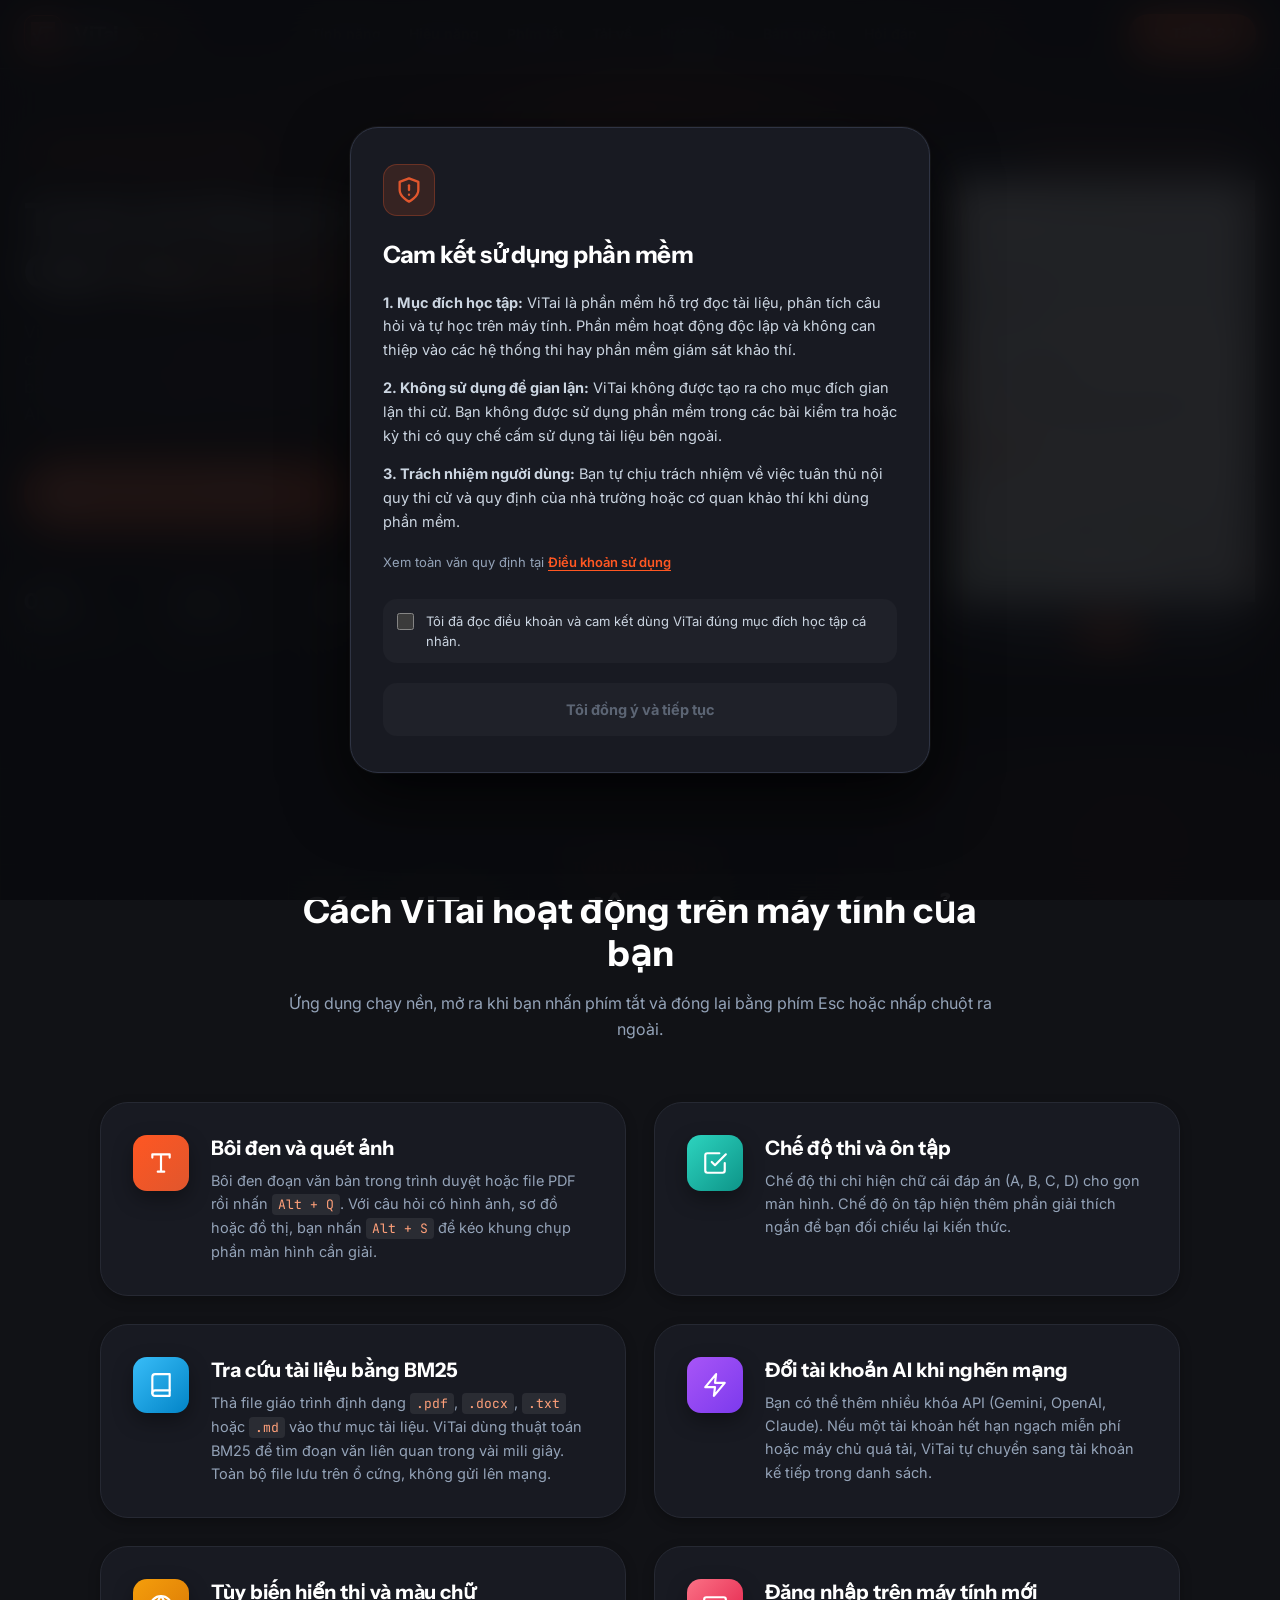
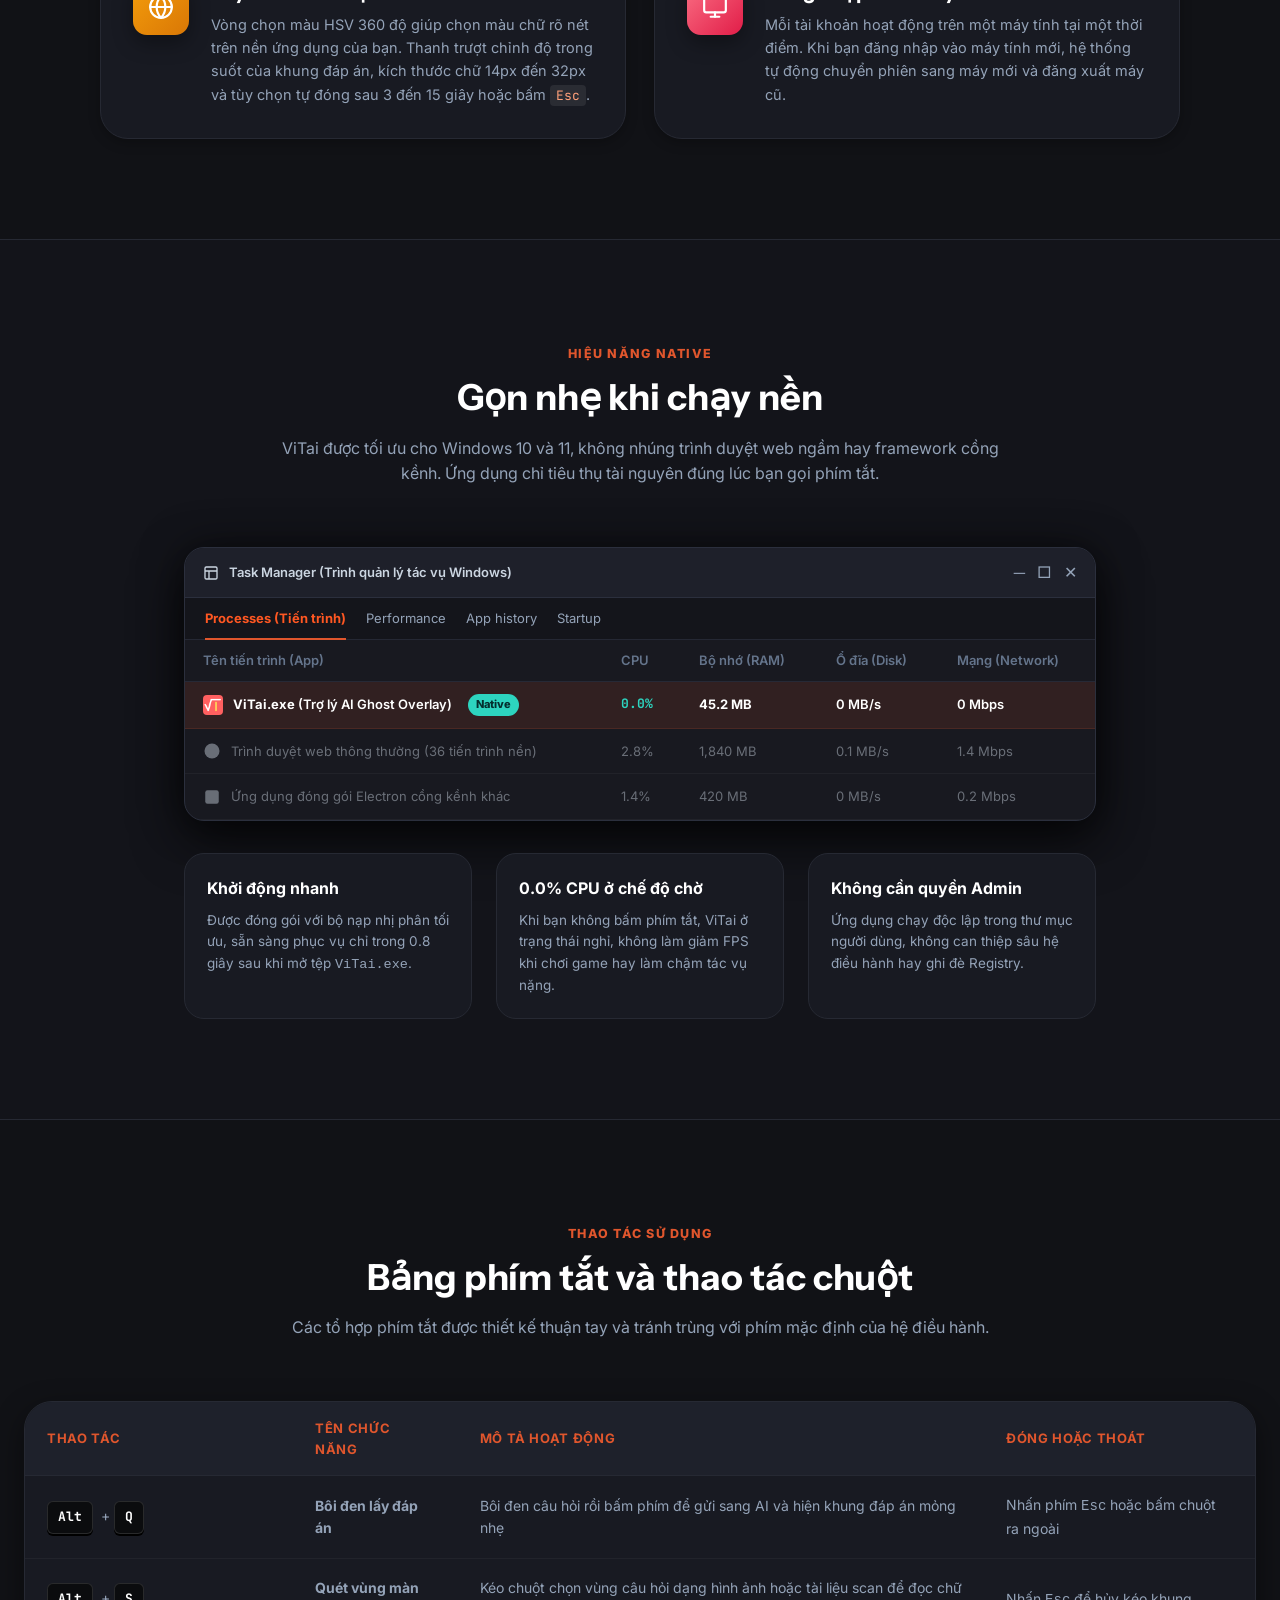
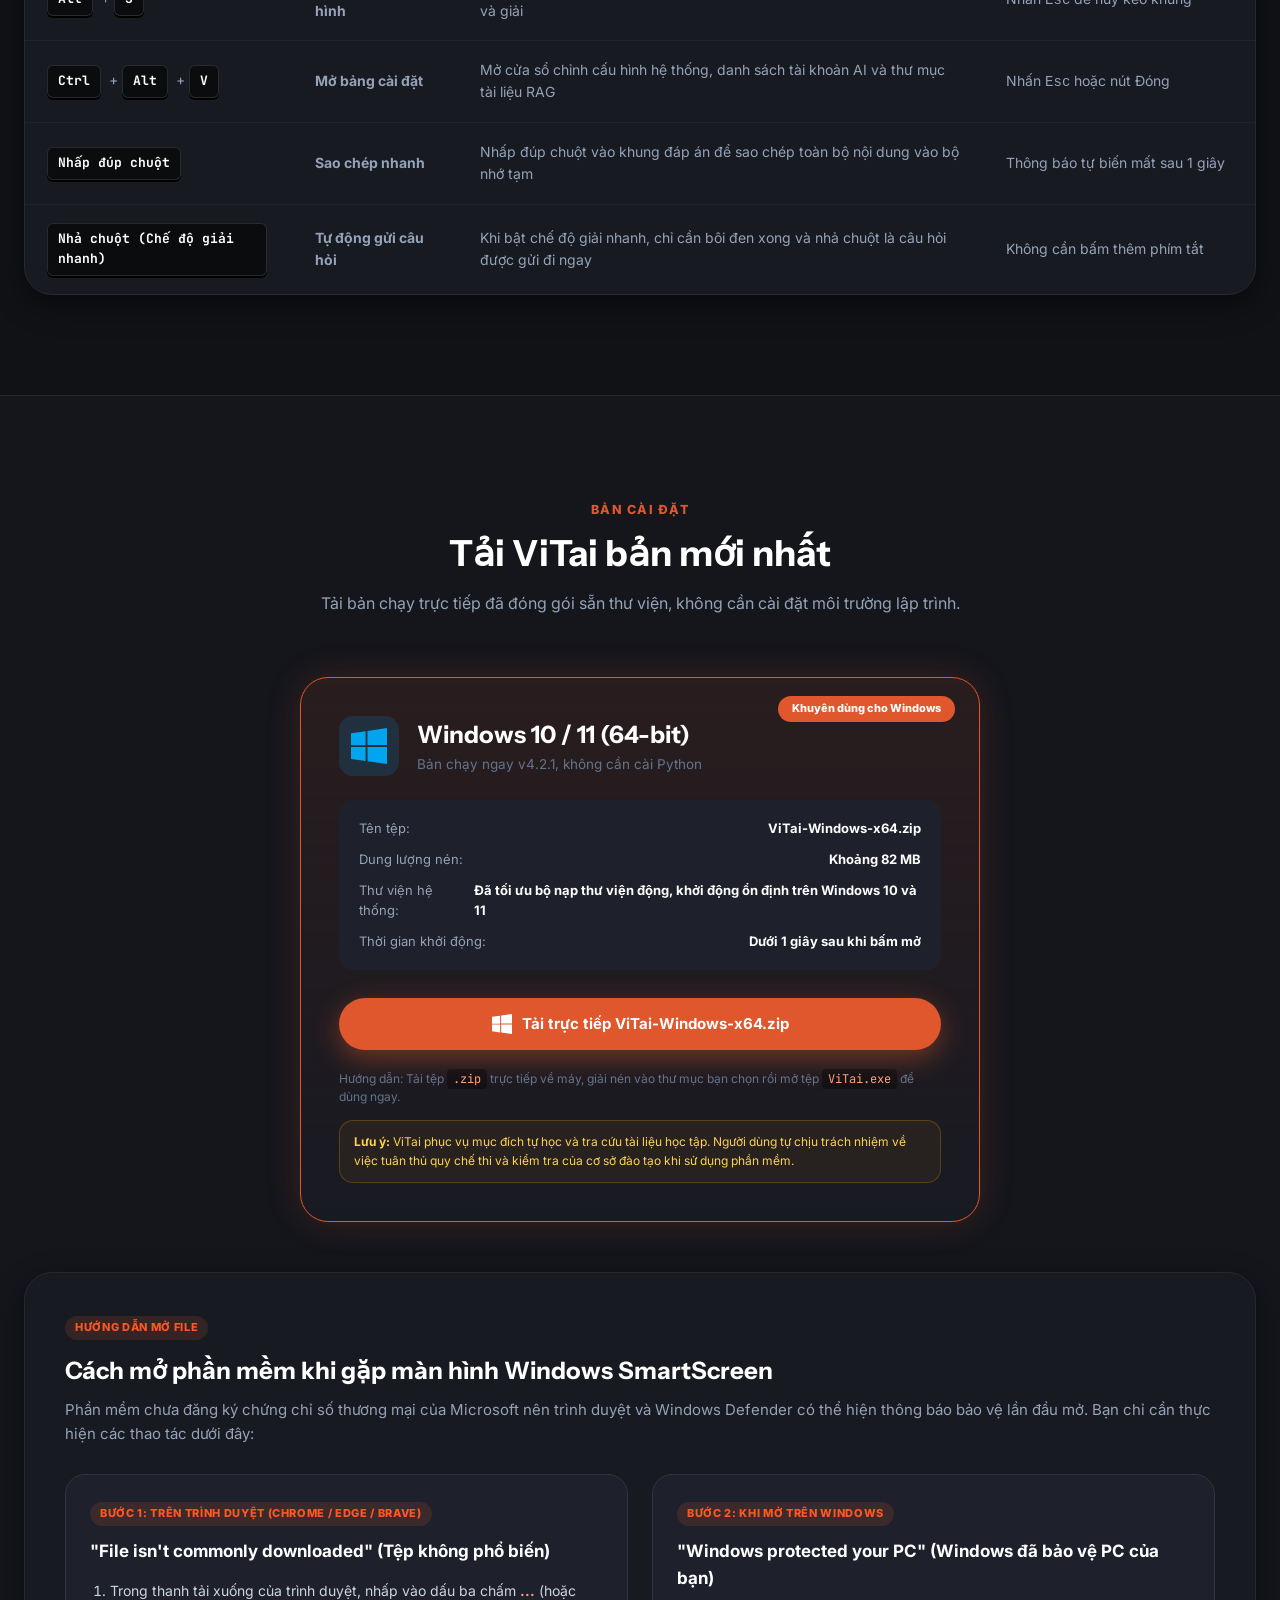
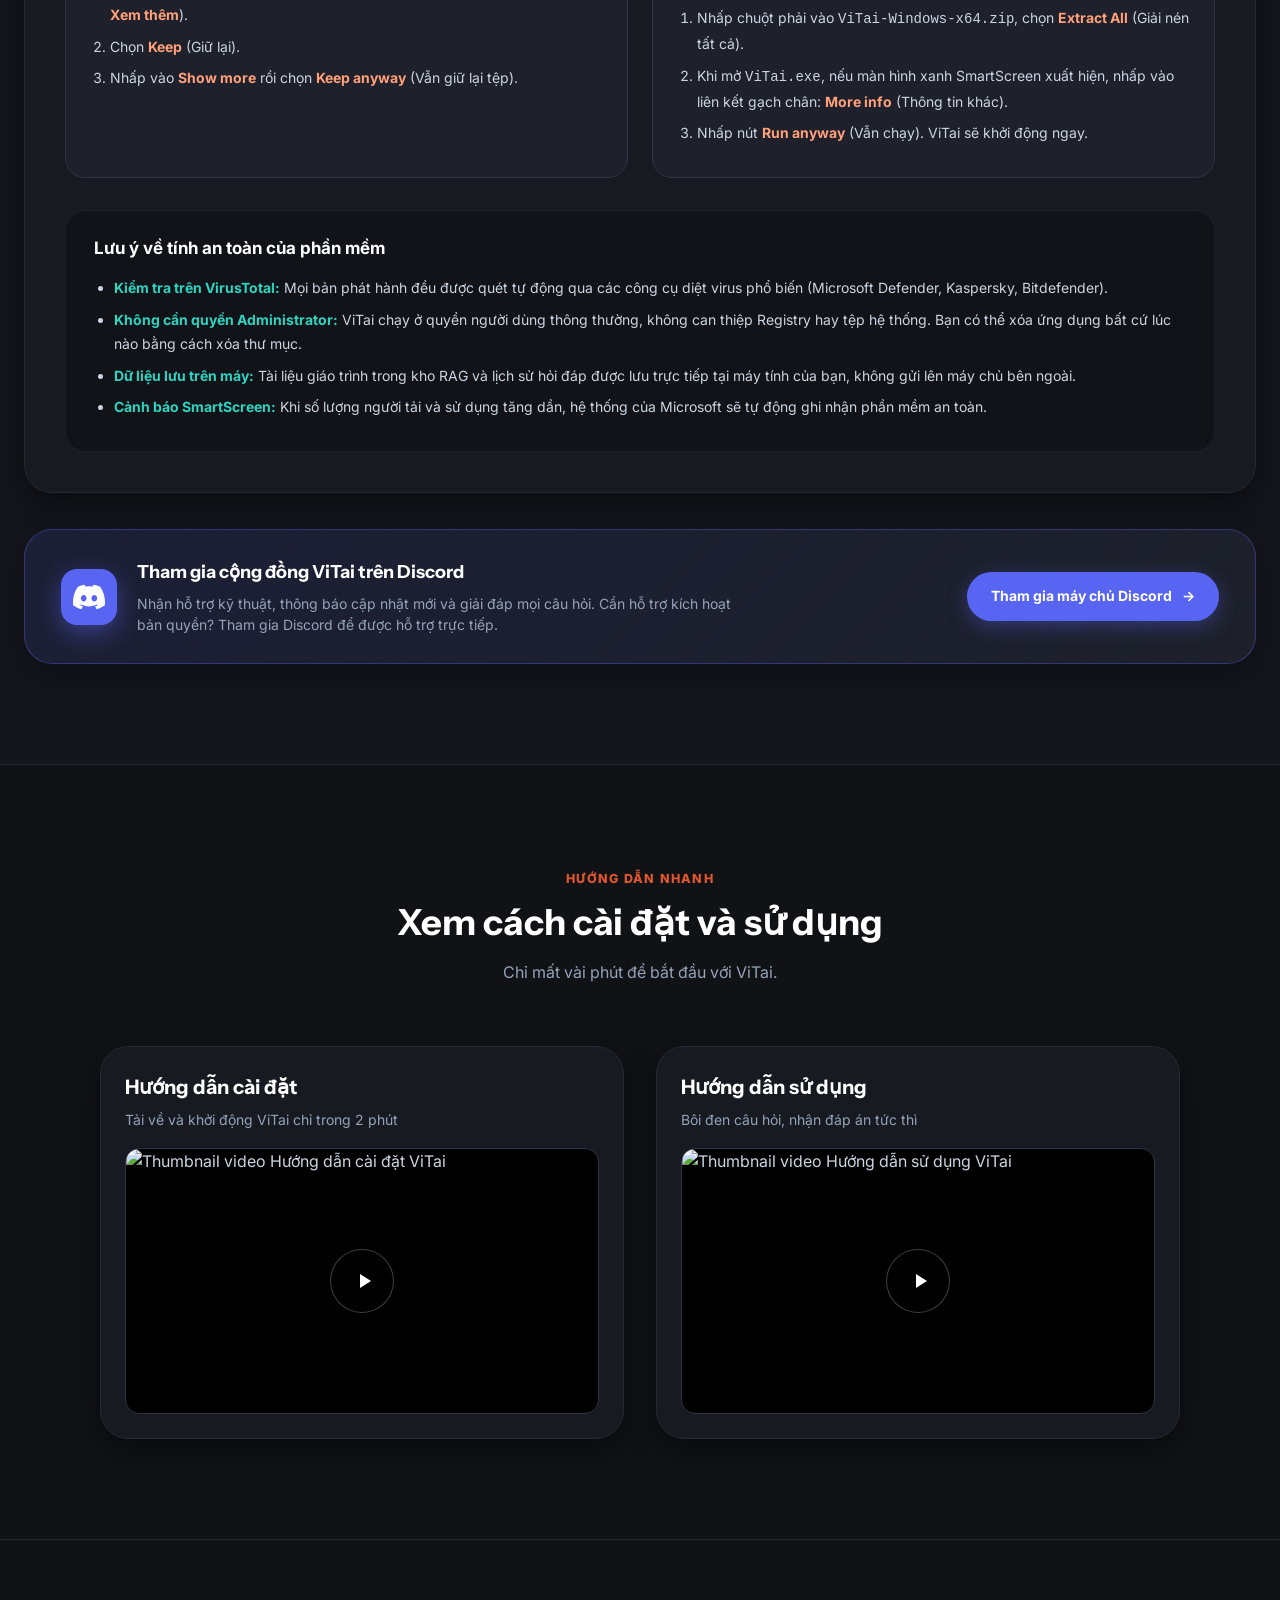
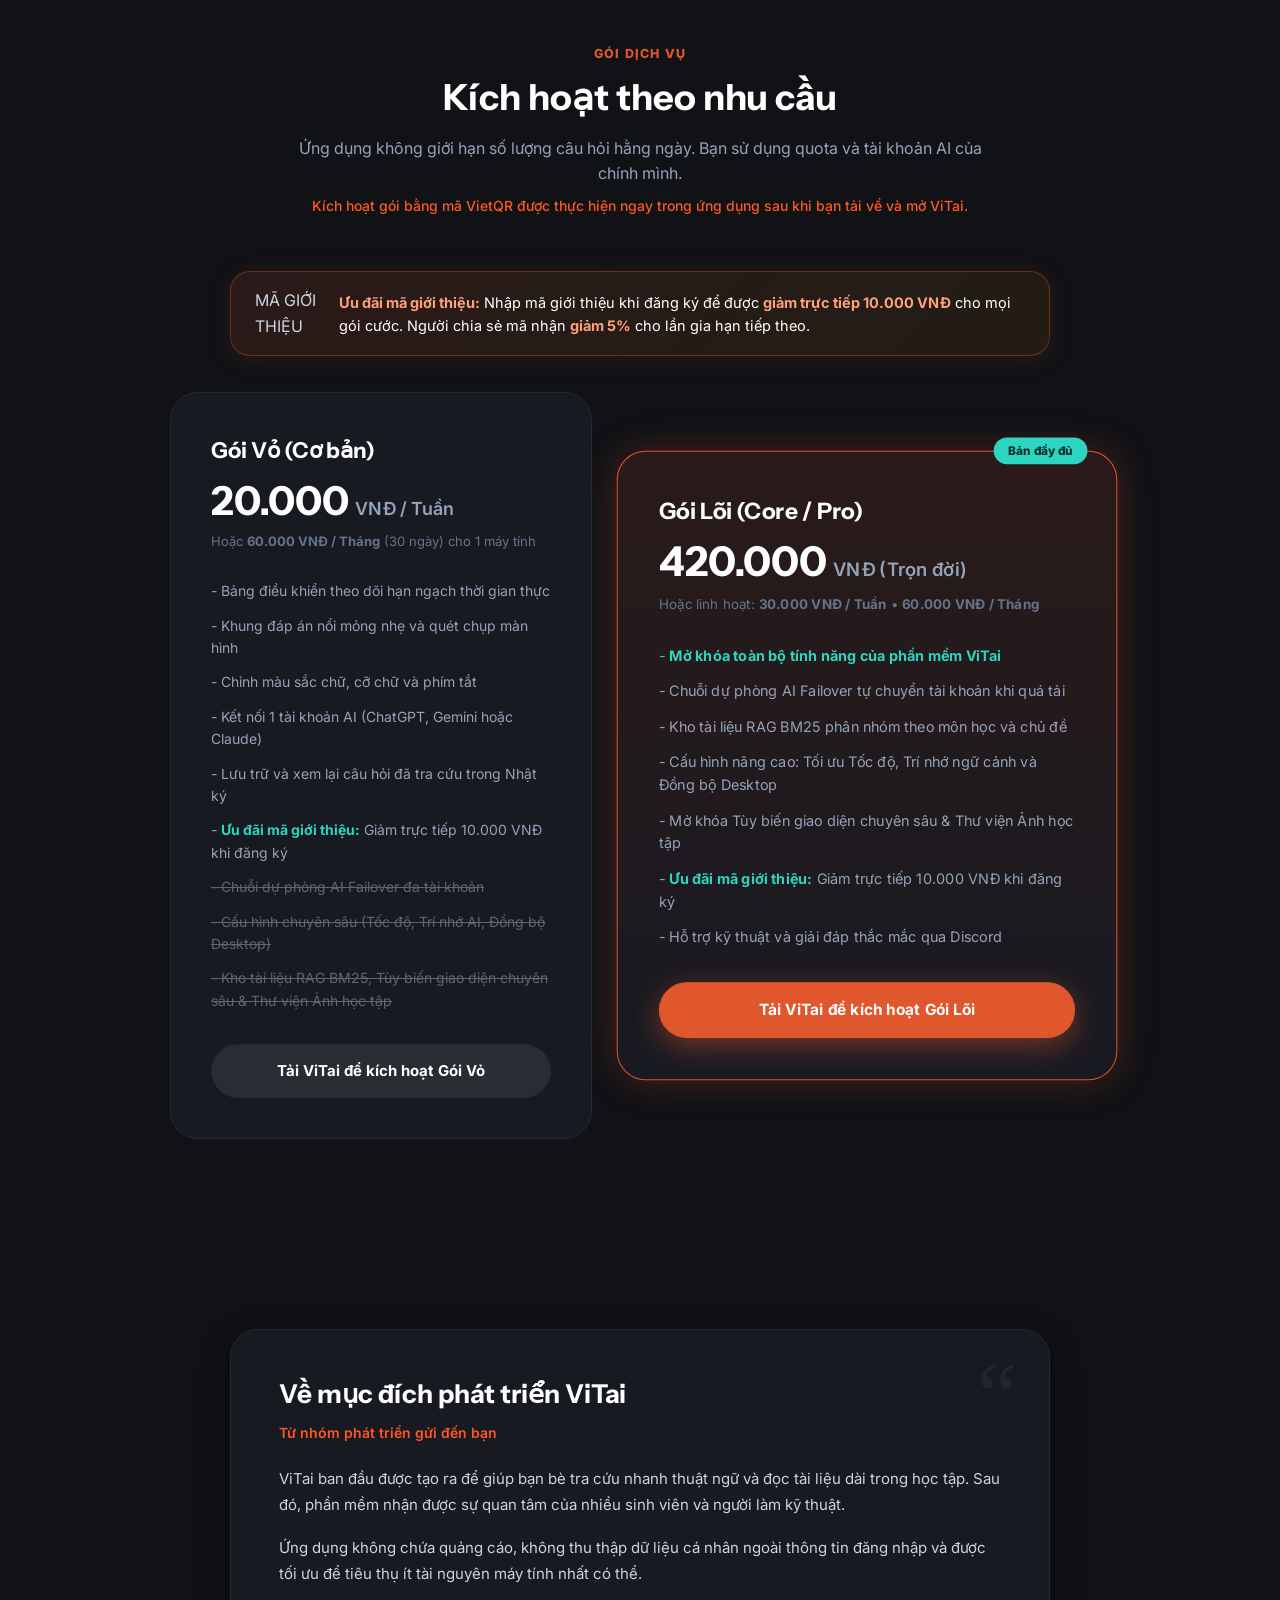
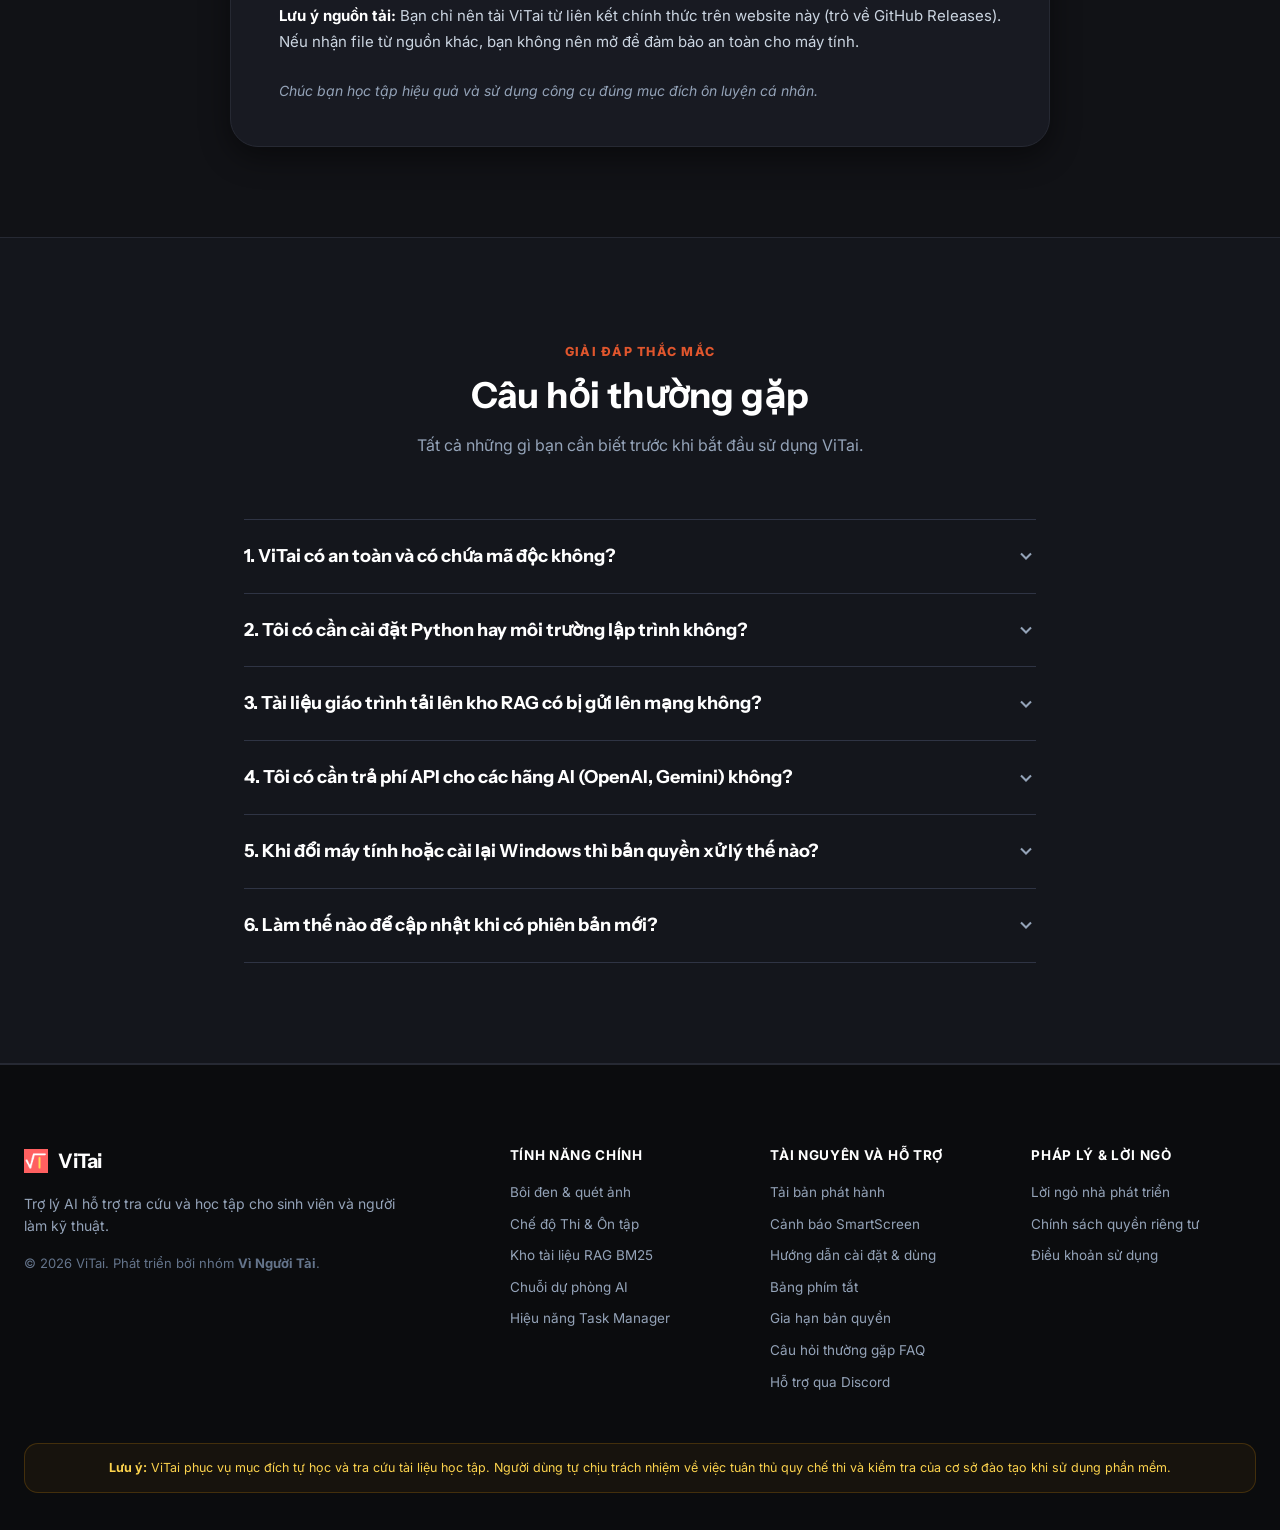
==== commit 33e965df: "feat(copy): humanize web copy removing AI patterns and buzzwords" ====
--- a/index.html
+++ b/index.html
@@ -35,26 +35,26 @@
         </svg>
       </div>
 
-      <h2 id="disclaimer-title" class="disclaimer-title">Cam kết Trách nhiệm Người dùng</h2>
+      <h2 id="disclaimer-title" class="disclaimer-title">Cam kết sử dụng phần mềm</h2>
 
       <div class="disclaimer-body">
-        <p><strong>1. Bản chất công cụ trung lập:</strong> ViTai là phần mềm trợ lý AI hỗ trợ tra cứu tài liệu, phân tích câu hỏi và tự học cá nhân trên máy tính. Phần mềm hoạt động như một công cụ tra cứu tri thức độc lập, hoàn toàn không can thiệp vào bất kỳ hệ thống phần mềm khảo thí nào.</p>
-        <p><strong>2. Nghiêm cấm sử dụng sai mục đích:</strong> Chúng tôi nghiêm cấm và tuyệt đối không cổ xúy, không hướng dẫn, không khuyến khích việc sử dụng ViTai để gian lận trong các kỳ thi chính thức, kiểm tra đánh giá hoặc vi phạm quy chế của bất kỳ cơ sở giáo dục, tổ chức nào.</p>
-        <p><strong>3. Trách nhiệm hoàn toàn thuộc về người dùng:</strong> Bằng việc tải về và sử dụng ViTai, bạn xác nhận tự chịu 100% trách nhiệm pháp lý, đạo đức và quy chế trước nhà trường, tổ chức và pháp luật đối với mọi hành vi sử dụng của mình. Nhóm phát triển ViTai được miễn trừ toàn bộ trách nhiệm đối với mọi hậu quả phát sinh từ việc người dùng cố tình sử dụng công cụ sai mục đích.</p>
+        <p><strong>1. Mục đích học tập:</strong> ViTai là phần mềm hỗ trợ đọc tài liệu, phân tích câu hỏi và tự học trên máy tính. Phần mềm hoạt động độc lập và không can thiệp vào các hệ thống thi hay phần mềm giám sát khảo thí.</p>
+        <p><strong>2. Không sử dụng để gian lận:</strong> ViTai không được tạo ra cho mục đích gian lận thi cử. Bạn không được sử dụng phần mềm trong các bài kiểm tra hoặc kỳ thi có quy chế cấm sử dụng tài liệu bên ngoài.</p>
+        <p><strong>3. Trách nhiệm người dùng:</strong> Bạn tự chịu trách nhiệm về việc tuân thủ nội quy thi cử và quy định của nhà trường hoặc cơ quan khảo thí khi dùng phần mềm.</p>
       </div>
 
       <p class="disclaimer-sub-note">
-        Xem chi tiết toàn văn tại <a href="terms.html" target="_blank" rel="noopener noreferrer">Điều khoản sử dụng</a>
+        Xem toàn văn quy định tại <a href="terms.html" target="_blank" rel="noopener noreferrer">Điều khoản sử dụng</a>
       </p>
 
       <label class="disclaimer-checkbox-row" for="disclaimer-confirm-check">
         <input type="checkbox" id="disclaimer-confirm-check">
-        <span>Tôi xác nhận đã đọc kỹ Điều khoản sử dụng, cam kết chỉ dùng ViTai cho mục đích tự học/nghiên cứu hợp pháp và tự chịu hoàn toàn mọi trách nhiệm cá nhân.</span>
+        <span>Tôi đã đọc điều khoản và cam kết dùng ViTai đúng mục đích học tập cá nhân.</span>
       </label>
 
       <div class="disclaimer-actions">
         <button type="button" id="disclaimer-accept-btn" class="disclaimer-btn-accept" disabled>
-          Tôi Cam Kết & Đồng Ý Điều Khoản
+          Tôi đồng ý và tiếp tục
         </button>
       </div>
     </div>
@@ -158,7 +158,7 @@
         </h1>
 
         <p class="hero-subtext">
-          ViTai hiển thị khung đáp án mỏng nhẹ ngay trên màn hình khi bạn bôi đen câu hỏi. Ứng dụng tra cứu nội dung tài liệu học tập qua RAG BM25 chạy hoàn toàn trên máy tính và tự động chuyển tài khoản AI khi gặp lỗi quá tải.
+          ViTai hiển thị khung đáp án nổi ngay trên màn hình khi bạn bôi đen câu hỏi hoặc quét vùng ảnh. Phần mềm tra cứu tài liệu học tập bằng thuật toán BM25 trực tiếp trên ổ cứng và tự động đổi tài khoản AI dự phòng nếu gặp lỗi giới hạn lượt dùng.
         </p>
 
         <!-- Nút Tải Trực Tiếp -->
@@ -175,26 +175,26 @@
 
         </div>
 
-        <!-- Thông số kỹ thuật nhanh -->
+        <!-- Thông số kỹ thuật -->
         <div class="hero-metrics">
           <div class="metric-item">
-            <span class="metric-value">Tức thì</span>
-            <span class="metric-label">Chuyển tài khoản AI khi quá tải</span>
+            <span class="metric-value">0.0%</span>
+            <span class="metric-label">CPU khi ở chế độ chờ</span>
           </div>
           <div class="metric-divider"></div>
           <div class="metric-item">
-            <span class="metric-value">Tức thì</span>
-            <span class="metric-label">Truy xuất RAG BM25</span>
+            <span class="metric-value">~5 ms</span>
+            <span class="metric-label">Tra cứu BM25 trên máy</span>
           </div>
           <div class="metric-divider"></div>
           <div class="metric-item">
             <span class="metric-value" data-count="360" data-suffix="°">360°</span>
-            <span class="metric-label">Vòng chọn màu chữ</span>
+            <span class="metric-label">Bảng chọn màu HSV</span>
           </div>
           <div class="metric-divider"></div>
           <div class="metric-item">
-            <span class="metric-value" data-count="100" data-suffix="%">100%</span>
-            <span class="metric-label">Lưu trữ token trên máy</span>
+            <span class="metric-value">Cục bộ</span>
+            <span class="metric-label">Lưu trữ API key trên máy</span>
           </div>
         </div>
       </div>
@@ -261,9 +261,9 @@
   <section class="bento-section" id="features">
     <div class="section-container">
       <div class="section-header-center">
-        <span class="section-kicker">TÍNH NĂNG TOÀN DIỆN</span>
-        <h2 class="section-title">Mọi công cụ học tập & tra cứu, trong tầm tay</h2>
-        <p class="section-subtitle">Kích hoạt tức thì bằng phím tắt toàn cục, tự động ẩn khi xong việc. Không quảng cáo, không tiêu tốn tài nguyên.</p>
+        <span class="section-kicker">TÍNH NĂNG CHÍNH</span>
+        <h2 class="section-title">Cách ViTai hoạt động trên máy tính của bạn</h2>
+        <p class="section-subtitle">Ứng dụng chạy nền, mở ra khi bạn nhấn phím tắt và đóng lại bằng phím Esc hoặc nhấp chuột ra ngoài.</p>
       </div>
 
       <div class="bento-grid">
@@ -275,8 +275,8 @@
             </svg>
           </div>
           <div class="bento-content">
-            <h3>Bôi đen & quét ảnh lấy đáp án</h3>
-            <p>Bôi đen câu hỏi trong trình duyệt hoặc file PDF và nhấn <code>Alt + Q</code> để nhận đáp án ngay. Hỗ trợ <code>Alt + S</code> kéo chọn vùng màn hình chứa hình ảnh, đồ thị hoặc sơ đồ để phân tích qua AI thị giác.</p>
+            <h3>Bôi đen và quét ảnh</h3>
+            <p>Bôi đen đoạn văn bản trong trình duyệt hoặc file PDF rồi nhấn <code>Alt + Q</code>. Với câu hỏi có hình ảnh, sơ đồ hoặc đồ thị, bạn nhấn <code>Alt + S</code> để kéo khung chụp phần màn hình cần giải.</p>
           </div>
         </div>
 
@@ -289,8 +289,8 @@
             </svg>
           </div>
           <div class="bento-content">
-            <h3>Chế độ Thi & Ôn tập linh hoạt</h3>
-            <p>Chuyển đổi 1 chạm: <strong>Chế độ Thi</strong> tối giản chỉ hiển thị chữ cái đáp án A/B/C/D siêu tốc; hoặc <strong>Chế độ Ôn tập</strong> hiển thị đáp án kèm lời giải thích cô đọng giúp hiểu sâu bản chất câu hỏi.</p>
+            <h3>Chế độ thi và ôn tập</h3>
+            <p>Chế độ thi chỉ hiện chữ cái đáp án (A, B, C, D) cho gọn màn hình. Chế độ ôn tập hiện thêm phần giải thích ngắn để bạn đối chiếu lại kiến thức.</p>
           </div>
         </div>
 
@@ -303,8 +303,8 @@
             </svg>
           </div>
           <div class="bento-content">
-            <h3>Kho giáo trình RAG BM25 trên máy</h3>
-            <p>Kéo thả trực tiếp tệp <code>.pdf</code>, <code>.docx</code>, <code>.txt</code> và <code>.md</code>. Thuật toán BM25 Okapi tra cứu chính xác đoạn tài liệu liên quan trong ~5 mili-giây, 100% xử lý trên ổ cứng, không gửi tệp lên cloud.</p>
+            <h3>Tra cứu tài liệu bằng BM25</h3>
+            <p>Thả file giáo trình định dạng <code>.pdf</code>, <code>.docx</code>, <code>.txt</code> hoặc <code>.md</code> vào thư mục tài liệu. ViTai dùng thuật toán BM25 để tìm đoạn văn liên quan trong vài mili giây. Toàn bộ file lưu trên ổ cứng, không gửi lên mạng.</p>
           </div>
         </div>
 
@@ -316,8 +316,8 @@
             </svg>
           </div>
           <div class="bento-content">
-            <h3>Chuỗi dự phòng AI Failover</h3>
-            <p>Tự động chuyển đổi mượt mà giữa các tài khoản ChatGPT, Gemini, Claude khi gặp lỗi nghẽn mạng hay hết quota. Tự theo dõi thời gian chờ phạt của máy chủ để đưa tài khoản quay lại phục vụ khi sẵn sàng.</p>
+            <h3>Đổi tài khoản AI khi nghẽn mạng</h3>
+            <p>Bạn có thể thêm nhiều khóa API (Gemini, OpenAI, Claude). Nếu một tài khoản hết hạn ngạch miễn phí hoặc máy chủ quá tải, ViTai tự chuyển sang tài khoản kế tiếp trong danh sách.</p>
           </div>
         </div>
 
@@ -331,8 +331,8 @@
             </svg>
           </div>
           <div class="bento-content">
-            <h3>Tùy biến hiển thị và màu chữ 360°</h3>
-            <p>Vòng chọn màu HSV 360 độ giúp chọn màu chữ nổi bật trên mọi nền tài liệu. Thanh trượt chỉnh độ trong suốt của khung đáp án, kích thước chữ 14px–32px và tùy chọn tự đóng sau 3–15 giây hoặc bấm <code>Esc</code>.</p>
+            <h3>Tùy biến hiển thị và màu chữ</h3>
+            <p>Vòng chọn màu HSV 360 độ giúp chọn màu chữ rõ nét trên nền ứng dụng của bạn. Thanh trượt chỉnh độ trong suốt của khung đáp án, kích thước chữ 14px đến 32px và tùy chọn tự đóng sau 3 đến 15 giây hoặc bấm <code>Esc</code>.</p>
           </div>
         </div>
 
@@ -346,8 +346,8 @@
             </svg>
           </div>
           <div class="bento-content">
-            <h3>Single Active Device & VietQR tự động</h3>
-            <p>Mỗi tài khoản hoạt động trên 01 thiết bị tại một thời điểm, tự động chuyển phiên khi bạn đăng nhập máy tính mới. Cổng thanh toán VietQR quét mã gia hạn tức thì mà không cần chờ duyệt thủ công.</p>
+            <h3>Đăng nhập trên máy tính mới</h3>
+            <p>Mỗi tài khoản hoạt động trên một máy tính tại một thời điểm. Khi bạn đăng nhập vào máy tính mới, hệ thống tự động chuyển phiên sang máy mới và đăng xuất máy cũ.</p>
           </div>
         </div>
       </div>
@@ -359,8 +359,8 @@
     <div class="section-container perf-container">
       <div class="section-header-center">
         <span class="section-kicker">HIỆU NĂNG NATIVE</span>
-        <h2 class="section-title">Gọn nhẹ đến mức bạn quên nó đang chạy</h2>
-        <p class="section-subtitle">ViTai được tối ưu thuần cho Windows 10/11, không nhúng trình duyệt web ngầm hay framework cồng kềnh. Ứng dụng chỉ tiêu thụ tài nguyên đúng lúc bạn gọi phím tắt.</p>
+        <h2 class="section-title">Gọn nhẹ khi chạy nền</h2>
+        <p class="section-subtitle">ViTai được tối ưu cho Windows 10 và 11, không nhúng trình duyệt web ngầm hay framework cồng kềnh. Ứng dụng chỉ tiêu thụ tài nguyên đúng lúc bạn gọi phím tắt.</p>
       </div>
 
       <!-- Task Manager Mockup Window -->
@@ -443,15 +443,15 @@
       <!-- 3 Key Bullets -->
       <div class="perf-bullets-grid">
         <div class="perf-bullet-item">
-          <h4>⚡ Khởi động tức thì</h4>
+          <h4>Khởi động nhanh</h4>
           <p>Được đóng gói với bộ nạp nhị phân tối ưu, sẵn sàng phục vụ chỉ trong 0.8 giây sau khi mở tệp <code>ViTai.exe</code>.</p>
         </div>
         <div class="perf-bullet-item">
-          <h4>💤 0.0% CPU ở chế độ chờ</h4>
-          <p>Khi bạn không bấm phím tắt, ViTai hoàn toàn "ngủ đông", không làm giảm FPS khi chơi game hay làm chậm tác vụ nặng.</p>
+          <h4>0.0% CPU ở chế độ chờ</h4>
+          <p>Khi bạn không bấm phím tắt, ViTai ở trạng thái nghỉ, không làm giảm FPS khi chơi game hay làm chậm tác vụ nặng.</p>
         </div>
         <div class="perf-bullet-item">
-          <h4>🔒 Không cần quyền Admin</h4>
+          <h4>Không cần quyền Admin</h4>
           <p>Ứng dụng chạy độc lập trong thư mục người dùng, không can thiệp sâu hệ điều hành hay ghi đè Registry.</p>
         </div>
       </div>
@@ -554,7 +554,7 @@
             </div>
             <div class="spec-item">
               <span>Thư viện hệ thống:</span>
-              <strong>Đã tối ưu bộ nạp thư viện động, khởi động mượt mà trên mọi máy Windows 10/11</strong>
+              <strong>Đã tối ưu bộ nạp thư viện động, khởi động ổn định trên Windows 10 và 11</strong>
             </div>
             <div class="spec-item">
               <span>Thời gian khởi động:</span>
@@ -576,7 +576,7 @@
           </p>
 
           <div class="dl-disclaimer-box">
-            <p><strong>⚠️ Tuyên bố miễn trừ trách nhiệm:</strong> ViTai được phát triển thuần túy cho mục đích tự học, ôn luyện và nghiên cứu tài liệu. Nghiêm cấm sử dụng phần mềm để gian lận thi cử. Người dùng tự chịu hoàn toàn trách nhiệm trước pháp luật và quy chế của đơn vị tổ chức đối với hành vi sử dụng của mình.</p>
+            <p><strong>Lưu ý:</strong> ViTai phục vụ mục đích tự học và tra cứu tài liệu học tập. Người dùng tự chịu trách nhiệm về việc tuân thủ quy chế thi và kiểm tra của cơ sở đào tạo khi sử dụng phần mềm.</p>
           </div>
         </div>
 
@@ -586,9 +586,9 @@
       <!-- TRUNG TÂM TIN CẬY & VƯỢT QUA CẢNH BÁO WINDOWS -->
       <div class="trust-center-box" id="trust">
         <div class="trust-header">
-          <span class="warn-tag">MINH BẠCH & BẢO MẬT</span>
-          <h3 class="trust-title">Bạn có thể gặp cảnh báo khi tải về? Điều này hoàn toàn bình thường.</h3>
-          <p class="trust-desc">ViTai là phần mềm độc lập mới xuất xưởng từ nhóm Vì Người Tài. Do chưa mua chứng chỉ số doanh nghiệp hàng ngàn USD của Microsoft, trình duyệt và Windows Defender sẽ hiển thị thông báo thận trọng. Dưới đây là cách mở trong 5 giây:</p>
+          <span class="warn-tag">HƯỚNG DẪN MỞ FILE</span>
+          <h3 class="trust-title">Cách mở phần mềm khi gặp màn hình Windows SmartScreen</h3>
+          <p class="trust-desc">Phần mềm chưa đăng ký chứng chỉ số thương mại của Microsoft nên trình duyệt và Windows Defender có thể hiện thông báo bảo vệ lần đầu mở. Bạn chỉ cần thực hiện các thao tác dưới đây:</p>
         </div>
 
         <div class="warn-grid">
@@ -599,7 +599,7 @@
             <ol class="warn-steps">
               <li>Trong thanh tải xuống của trình duyệt, nhấp vào dấu ba chấm <strong>...</strong> (hoặc <strong>Xem thêm</strong>).</li>
               <li>Chọn <strong>Keep</strong> (Giữ lại).</li>
-              <li>Nhấp vào <strong>Show more</strong> ➔ chọn <strong>Keep anyway</strong> (Vẫn giữ lại tệp).</li>
+              <li>Nhấp vào <strong>Show more</strong> rồi chọn <strong>Keep anyway</strong> (Vẫn giữ lại tệp).</li>
             </ol>
           </div>
 
@@ -610,19 +610,19 @@
             <ol class="warn-steps">
               <li>Nhấp chuột phải vào <code>ViTai-Windows-x64.zip</code>, chọn <strong>Extract All</strong> (Giải nén tất cả).</li>
               <li>Khi mở <code>ViTai.exe</code>, nếu màn hình xanh SmartScreen xuất hiện, nhấp vào liên kết gạch chân: <strong>More info</strong> (Thông tin khác).</li>
-              <li>Nhấp nút <strong>Run anyway</strong> (Vẫn chạy). ViTai sẽ khởi động ngay lập tức!</li>
+              <li>Nhấp nút <strong>Run anyway</strong> (Vẫn chạy). ViTai sẽ khởi động ngay.</li>
             </ol>
           </div>
         </div>
 
         <!-- Why you can trust -->
         <div class="why-trust-list">
-          <h4 class="why-trust-title">Vì sao bạn có thể hoàn toàn an tâm sử dụng ViTai?</h4>
+          <h4 class="why-trust-title">Lưu ý về tính an toàn của phần mềm</h4>
           <ul>
-            <li><strong>Kiểm tra sạch 100% trên VirusTotal:</strong> Mọi bản phát hành đều được quét tự động qua hơn 70 công cụ diệt virus hàng đầu (bao gồm Microsoft Defender, Kaspersky, Bitdefender).</li>
-            <li><strong>Không cần quyền Administrator:</strong> ViTai chạy thuần túy ở quyền người dùng thông thường, không can thiệp Registry hay tệp hệ thống. Bạn có thể xóa ứng dụng bất cứ lúc nào chỉ bằng cách xóa thư mục.</li>
-            <li><strong>Dữ liệu của bạn ở lại trên máy:</strong> Toàn bộ tài liệu giáo trình RAG BM25 và lịch sử hỏi đáp được lưu trữ cục bộ tại máy tính của bạn, không gửi lên bất kỳ server bên thứ ba nào.</li>
-            <li><strong>Cảnh báo SmartScreen sẽ tự động biến mất:</strong> Khi cộng đồng người tải và sử dụng ViTai tăng lên theo thời gian, hệ thống tự động của Microsoft sẽ gỡ bỏ cảnh báo này.</li>
+            <li><strong>Kiểm tra trên VirusTotal:</strong> Mọi bản phát hành đều được quét tự động qua các công cụ diệt virus phổ biến (Microsoft Defender, Kaspersky, Bitdefender).</li>
+            <li><strong>Không cần quyền Administrator:</strong> ViTai chạy ở quyền người dùng thông thường, không can thiệp Registry hay tệp hệ thống. Bạn có thể xóa ứng dụng bất cứ lúc nào bằng cách xóa thư mục.</li>
+            <li><strong>Dữ liệu lưu trên máy:</strong> Tài liệu giáo trình trong kho RAG và lịch sử hỏi đáp được lưu trực tiếp tại máy tính của bạn, không gửi lên máy chủ bên ngoài.</li>
+            <li><strong>Cảnh báo SmartScreen:</strong> Khi số lượng người tải và sử dụng tăng dần, hệ thống của Microsoft sẽ tự động ghi nhận phần mềm an toàn.</li>
           </ul>
         </div>
       </div>
@@ -732,9 +732,9 @@
 
       <!-- Thông báo Ưu đãi Mã giới thiệu -->
       <div class="pricing-referral-banner">
-        <span class="referral-gift-icon" aria-hidden="true">🎁</span>
+        <span class="referral-banner-badge">MÃ GIỚI THIỆU</span>
         <div class="referral-banner-content">
-          <strong>Ưu đãi giới thiệu bạn bè:</strong> Nhập mã giới thiệu khi đăng ký để được <strong>giảm trực tiếp 10.000 VNĐ</strong> cho mọi gói cước. Người giới thiệu nhận ngay <strong>ưu đãi giảm 5%</strong> cho lần gia hạn tiếp theo!
+          <strong>Ưu đãi mã giới thiệu:</strong> Nhập mã giới thiệu khi đăng ký để được <strong>giảm trực tiếp 10.000 VNĐ</strong> cho mọi gói cước. Người chia sẻ mã nhận <strong>giảm 5%</strong> cho lần gia hạn tiếp theo.
         </div>
       </div>
 
@@ -752,15 +752,15 @@
           </div>
 
           <ul class="plan-checklist">
-            <li>✓ Trang chủ theo dõi đầy đủ & kiểm tra Quota trực tiếp</li>
-            <li>✓ Khung đáp án Ghost Overlay siêu tốc và quét chụp màn hình</li>
-            <li>✓ Giao diện tùy biến đầy đủ màu sắc, cỡ chữ và phím tắt</li>
-            <li>✓ Nguồn AI chế độ đơn (1 tài khoản ChatGPT, Gemini, Claude...)</li>
-            <li>✓ Lưu trữ và tra cứu lịch sử hỏi đáp trong Nhật ký</li>
-            <li>✓ 🎁 <strong>Ưu đãi mã giới thiệu:</strong> Giảm trực tiếp 10.000 VNĐ khi đăng ký</li>
-            <li class="plan-disabled" style="opacity: 0.55; text-decoration: line-through;">✕ Chuỗi dự phòng AI Failover đa tài khoản</li>
-            <li class="plan-disabled" style="opacity: 0.55; text-decoration: line-through;">✕ Cấu hình chuyên sâu (Tốc độ, Trí nhớ AI, Đồng bộ Desktop)</li>
-            <li class="plan-disabled" style="opacity: 0.55; text-decoration: line-through;">✕ Kho Tài liệu RAG BM25, Tùy biến giao diện chuyên sâu & Thư viện Ảnh học tập</li>
+            <li>- Bảng điều khiển theo dõi hạn ngạch thời gian thực</li>
+            <li>- Khung đáp án nổi mỏng nhẹ và quét chụp màn hình</li>
+            <li>- Chỉnh màu sắc chữ, cỡ chữ và phím tắt</li>
+            <li>- Kết nối 1 tài khoản AI (ChatGPT, Gemini hoặc Claude)</li>
+            <li>- Lưu trữ và xem lại câu hỏi đã tra cứu trong Nhật ký</li>
+            <li>- <strong>Ưu đãi mã giới thiệu:</strong> Giảm trực tiếp 10.000 VNĐ khi đăng ký</li>
+            <li class="plan-disabled" style="opacity: 0.55; text-decoration: line-through;">- Chuỗi dự phòng AI Failover đa tài khoản</li>
+            <li class="plan-disabled" style="opacity: 0.55; text-decoration: line-through;">- Cấu hình chuyên sâu (Tốc độ, Trí nhớ AI, Đồng bộ Desktop)</li>
+            <li class="plan-disabled" style="opacity: 0.55; text-decoration: line-through;">- Kho tài liệu RAG BM25, Tùy biến giao diện chuyên sâu & Thư viện Ảnh học tập</li>
           </ul>
 
           <a href="#download" class="btn-pricing">
@@ -770,7 +770,7 @@
 
         <!-- Gói Lõi (Core / Pro) -->
         <div class="pricing-card featured-plan">
-          <div class="plan-highlight-badge">Khuyên dùng - Đầy đủ nhất</div>
+          <div class="plan-highlight-badge">Bản đầy đủ</div>
           
           <div class="pricing-card-header">
             <h3 class="plan-name">Gói Lõi (Core / Pro)</h3>
@@ -782,13 +782,13 @@
           </div>
 
           <ul class="plan-checklist">
-            <li>✓ <strong>Mở khóa trọn vẹn 100% mọi tính năng của ViTai</strong></li>
-            <li>✓ Chuỗi dự phòng AI Failover tự chuyển tài khoản khi quá tải</li>
-            <li>✓ Kho Tài liệu RAG BM25 phân nhóm thư mục theo môn học & chủ đề</li>
-            <li>✓ Đầy đủ cấu hình: Tối ưu Tốc độ, Trí nhớ Context & Đồng bộ Desktop</li>
-            <li>✓ Mở khóa Tùy biến giao diện chuyên sâu & Thư viện Ảnh học tập</li>
-            <li>✓ 🎁 <strong>Ưu đãi mã giới thiệu:</strong> Giảm trực tiếp 10.000 VNĐ khi đăng ký</li>
-            <li>✓ Hỗ trợ chuyển mã bản quyền và hỗ trợ kỹ thuật trực tiếp qua Discord</li>
+            <li>- <strong>Mở khóa toàn bộ tính năng của phần mềm ViTai</strong></li>
+            <li>- Chuỗi dự phòng AI Failover tự chuyển tài khoản khi quá tải</li>
+            <li>- Kho tài liệu RAG BM25 phân nhóm theo môn học và chủ đề</li>
+            <li>- Cấu hình nâng cao: Tối ưu Tốc độ, Trí nhớ ngữ cảnh và Đồng bộ Desktop</li>
+            <li>- Mở khóa Tùy biến giao diện chuyên sâu & Thư viện Ảnh học tập</li>
+            <li>- <strong>Ưu đãi mã giới thiệu:</strong> Giảm trực tiếp 10.000 VNĐ khi đăng ký</li>
+            <li>- Hỗ trợ kỹ thuật và giải đáp thắc mắc qua Discord</li>
           </ul>
 
           <a href="#download" class="btn-pricing primary-action">
@@ -805,14 +805,14 @@
   <section class="honest-note-section" id="note">
     <div class="section-container">
       <div class="honest-note-card">
-        <h2 class="note-heading">Lời ngỏ chân thành</h2>
-        <div class="note-author">Từ nhóm "Vì Người Tài" gửi đến bạn</div>
+        <h2 class="note-heading">Về mục đích phát triển ViTai</h2>
+        <div class="note-author">Từ nhóm phát triển gửi đến bạn</div>
         <div class="note-body">
-          <p>ViTai ban đầu được tạo ra như một công cụ nội bộ nhỏ nhằm hỗ trợ bạn bè cùng vượt qua những kỳ thi áp lực và tra cứu khối lượng tài liệu đồ sộ trong học tập. Chúng mình thực sự bất ngờ và biết ơn khi phần mềm nhận được sự quan tâm và ủng hộ của đông đảo các bạn sinh viên và kỹ sư trên khắp cả nước.</p>
-          <p>Chúng mình xây dựng ViTai với triết lý: <strong>Gọn nhẹ, trung thực và tôn trọng tối đa quyền riêng tư của bạn</strong>. Ứng dụng không có quảng cáo, không âm thầm thu thập dữ liệu cá nhân, và luôn tối ưu để tiêu thụ ít tài nguyên máy tính nhất có thể.</p>
-          <p><strong>Lưu ý bảo mật quan trọng:</strong> Bạn hãy chỉ tải ViTai từ liên kết chính thức trên trang này (trỏ về GitHub Releases). Nếu bạn nhận được tệp từ bất kỳ nguồn bên thứ ba không rõ ràng nào khác, vui lòng không mở để đảm bảo an toàn tuyệt đối cho máy tính của bạn.</p>
+          <p>ViTai ban đầu được tạo ra để giúp bạn bè tra cứu nhanh thuật ngữ và đọc tài liệu dài trong học tập. Sau đó, phần mềm nhận được sự quan tâm của nhiều sinh viên và người làm kỹ thuật.</p>
+          <p>Ứng dụng không chứa quảng cáo, không thu thập dữ liệu cá nhân ngoài thông tin đăng nhập và được tối ưu để tiêu thụ ít tài nguyên máy tính nhất có thể.</p>
+          <p><strong>Lưu ý nguồn tải:</strong> Bạn chỉ nên tải ViTai từ liên kết chính thức trên website này (trỏ về GitHub Releases). Nếu nhận file từ nguồn khác, bạn không nên mở để đảm bảo an toàn cho máy tính.</p>
           <div class="note-signature">
-            Chúc bạn luôn học tập hiệu quả, tiết kiệm thời gian và gặt hái nhiều kết quả xuất sắc cùng ViTai! ❤️
+            Chúc bạn học tập hiệu quả và sử dụng công cụ đúng mục đích ôn luyện cá nhân.
           </div>
         </div>
       </div>
@@ -835,7 +835,7 @@
             <svg class="faq-icon-arrow" viewBox="0 0 24 24" fill="none" stroke="currentColor" stroke-width="2.5"><polyline points="6 9 12 15 18 9"/></svg>
           </summary>
           <div class="faq-content">
-            <p>Hoàn toàn an toàn. ViTai không chứa bất kỳ mã độc hay phần mềm gián điệp nào. Ứng dụng chỉ lắng nghe các phím tắt do bạn chủ động thiết lập (như <code>Alt + Q</code> hoặc <code>Alt + S</code>) để chụp hoặc trích xuất câu hỏi. Mọi bản phát hành đều được kiểm tra sạch 100% trên VirusTotal trước khi đưa lên GitHub.</p>
+            <p>ViTai không chứa mã độc hay phần mềm gián điệp. Ứng dụng chỉ lắng nghe phím tắt do bạn thiết lập (như <code>Alt + Q</code> hoặc <code>Alt + S</code>) để chụp hoặc trích xuất câu hỏi. Mọi bản phát hành đều được quét tự động trên VirusTotal trước khi đưa lên GitHub.</p>
           </div>
         </details>
 
@@ -845,7 +845,7 @@
             <svg class="faq-icon-arrow" viewBox="0 0 24 24" fill="none" stroke="currentColor" stroke-width="2.5"><polyline points="6 9 12 15 18 9"/></svg>
           </summary>
           <div class="faq-content">
-            <p>Không. Bản phát hành <code>ViTai-Windows-x64.zip</code> đã được biên dịch độc lập (standalone portable) chứa đầy đủ các thư viện cần thiết. Bạn chỉ cần giải nén và mở tệp <code>ViTai.exe</code> là sử dụng được ngay trên Windows 10/11 mà không cần cài thêm bất kỳ phần mềm nào.</p>
+            <p>Không. Bản phát hành <code>ViTai-Windows-x64.zip</code> đã được đóng gói sẵn thư viện cần thiết. Bạn chỉ cần giải nén và mở tệp <code>ViTai.exe</code> là sử dụng được ngay trên Windows 10 và 11.</p>
           </div>
         </details>
 
@@ -855,7 +855,7 @@
             <svg class="faq-icon-arrow" viewBox="0 0 24 24" fill="none" stroke="currentColor" stroke-width="2.5"><polyline points="6 9 12 15 18 9"/></svg>
           </summary>
           <div class="faq-content">
-            <p>Tuyệt đối không. Tính năng RAG của ViTai sử dụng thuật toán BM25 Okapi xử lý và tìm kiếm trực tiếp trên ổ cứng máy tính của bạn. Không có bất kỳ trang tài liệu giáo trình hay bài tập nào bị tải lên máy chủ của bên thứ ba.</p>
+            <p>Không. Tính năng tra cứu RAG của ViTai sử dụng thuật toán BM25 xử lý và tìm kiếm trực tiếp trên ổ cứng máy tính của bạn. Không có file giáo trình hay bài tập nào bị tải lên máy chủ bên ngoài.</p>
           </div>
         </details>
 
@@ -865,7 +865,7 @@
             <svg class="faq-icon-arrow" viewBox="0 0 24 24" fill="none" stroke="currentColor" stroke-width="2.5"><polyline points="6 9 12 15 18 9"/></svg>
           </summary>
           <div class="faq-content">
-            <p>ViTai hỗ trợ sử dụng API Key cá nhân miễn phí (Free Tier) của Google Gemini hoặc OpenAI. Bản quyền ViTai là phí phần mềm trợ lý học tập trên máy tính, hoàn toàn không thu thêm phí token dịch vụ AI của các nhà cung cấp bên ngoài.</p>
+            <p>ViTai hỗ trợ sử dụng API key miễn phí từ Google Gemini hoặc OpenAI. Bản quyền ViTai là phí phần mềm trợ lý học tập trên máy tính, không thu thêm phí hạn ngạch token của các nhà cung cấp bên ngoài.</p>
           </div>
         </details>
 
@@ -875,7 +875,7 @@
             <svg class="faq-icon-arrow" viewBox="0 0 24 24" fill="none" stroke="currentColor" stroke-width="2.5"><polyline points="6 9 12 15 18 9"/></svg>
           </summary>
           <div class="faq-content">
-            <p>ViTai áp dụng chính sách Single Active Device. Khi bạn đăng nhập tài khoản trên thiết bị mới, hệ thống sẽ tự động chuyển phiên hoạt động sang máy mới và đăng xuất máy cũ. Bạn hoàn toàn chủ động mà không cần liên hệ xin cấp lại key phức tạp.</p>
+            <p>ViTai áp dụng chính sách một thiết bị hoạt động tại một thời điểm (Single Active Device). Khi bạn đăng nhập tài khoản trên máy tính mới, hệ thống tự động chuyển phiên hoạt động sang máy mới và đăng xuất máy cũ.</p>
           </div>
         </details>
 
@@ -885,7 +885,7 @@
             <svg class="faq-icon-arrow" viewBox="0 0 24 24" fill="none" stroke="currentColor" stroke-width="2.5"><polyline points="6 9 12 15 18 9"/></svg>
           </summary>
           <div class="faq-content">
-            <p>Khi có phiên bản mới, website sẽ cập nhật liên kết tải. Bạn chỉ cần tải tệp <code>ViTai-Windows-x64.zip</code> mới nhất về, giải nén và mở <code>ViTai.exe</code>. Toàn bộ cấu hình tài khoản và tài liệu RAG đã nạp trước đó sẽ được tự động giữ nguyên.</p>
+            <p>Khi có phiên bản mới, website sẽ cập nhật liên kết tải. Bạn chỉ cần tải tệp <code>ViTai-Windows-x64.zip</code> mới về, giải nén và mở <code>ViTai.exe</code>. Cấu hình tài khoản và tài liệu RAG đã nạp trước đó sẽ được giữ nguyên.</p>
           </div>
         </details>
       </div>
@@ -938,7 +938,7 @@
 
     <div class="section-container">
       <div class="footer-legal-notice">
-        <p><strong>⚠️ Tuyên bố miễn trừ trách nhiệm:</strong> ViTai được phát triển thuần túy cho mục đích tự học, ôn luyện và nghiên cứu tài liệu. Nghiêm cấm sử dụng phần mềm để gian lận thi cử. Người dùng tự chịu hoàn toàn trách nhiệm trước pháp luật và quy chế của đơn vị tổ chức đối với hành vi sử dụng của mình.</p>
+        <p><strong>Lưu ý:</strong> ViTai phục vụ mục đích tự học và tra cứu tài liệu học tập. Người dùng tự chịu trách nhiệm về việc tuân thủ quy chế thi và kiểm tra của cơ sở đào tạo khi sử dụng phần mềm.</p>
       </div>
     </div>
   </footer>
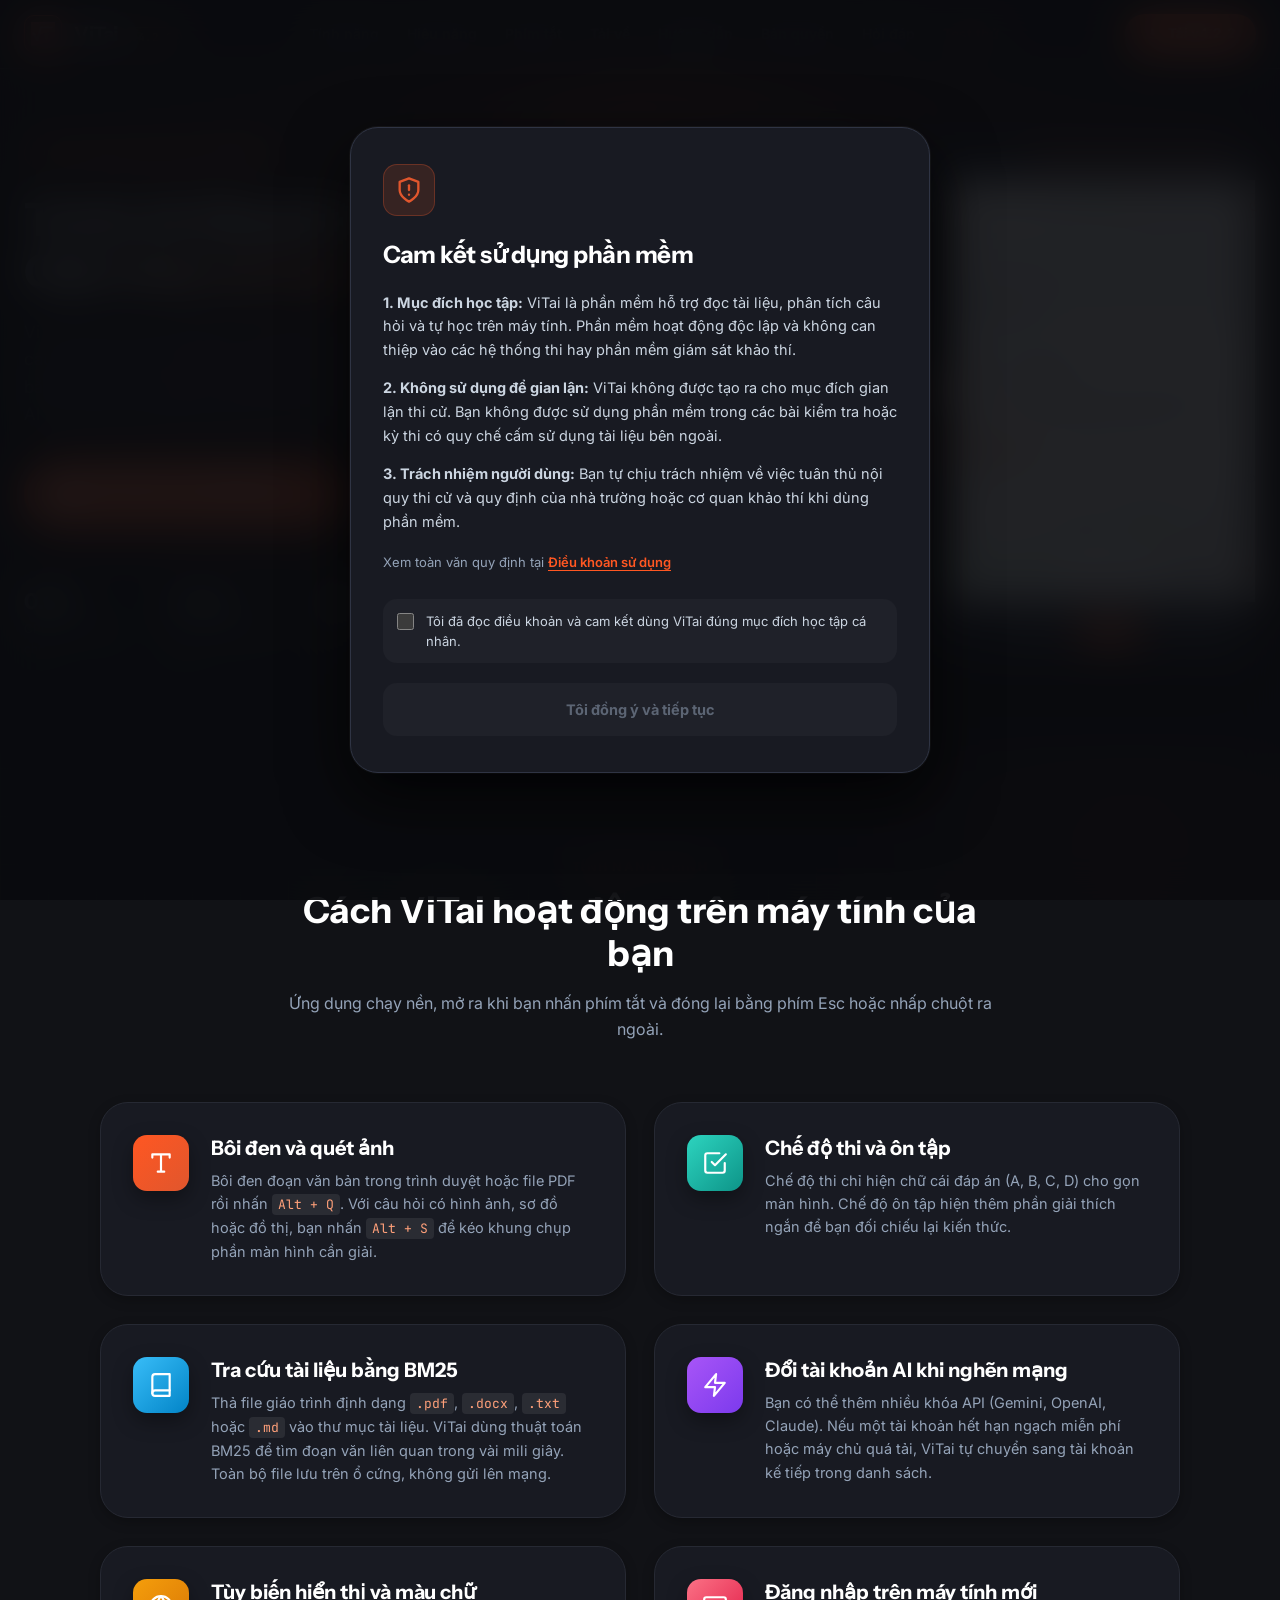
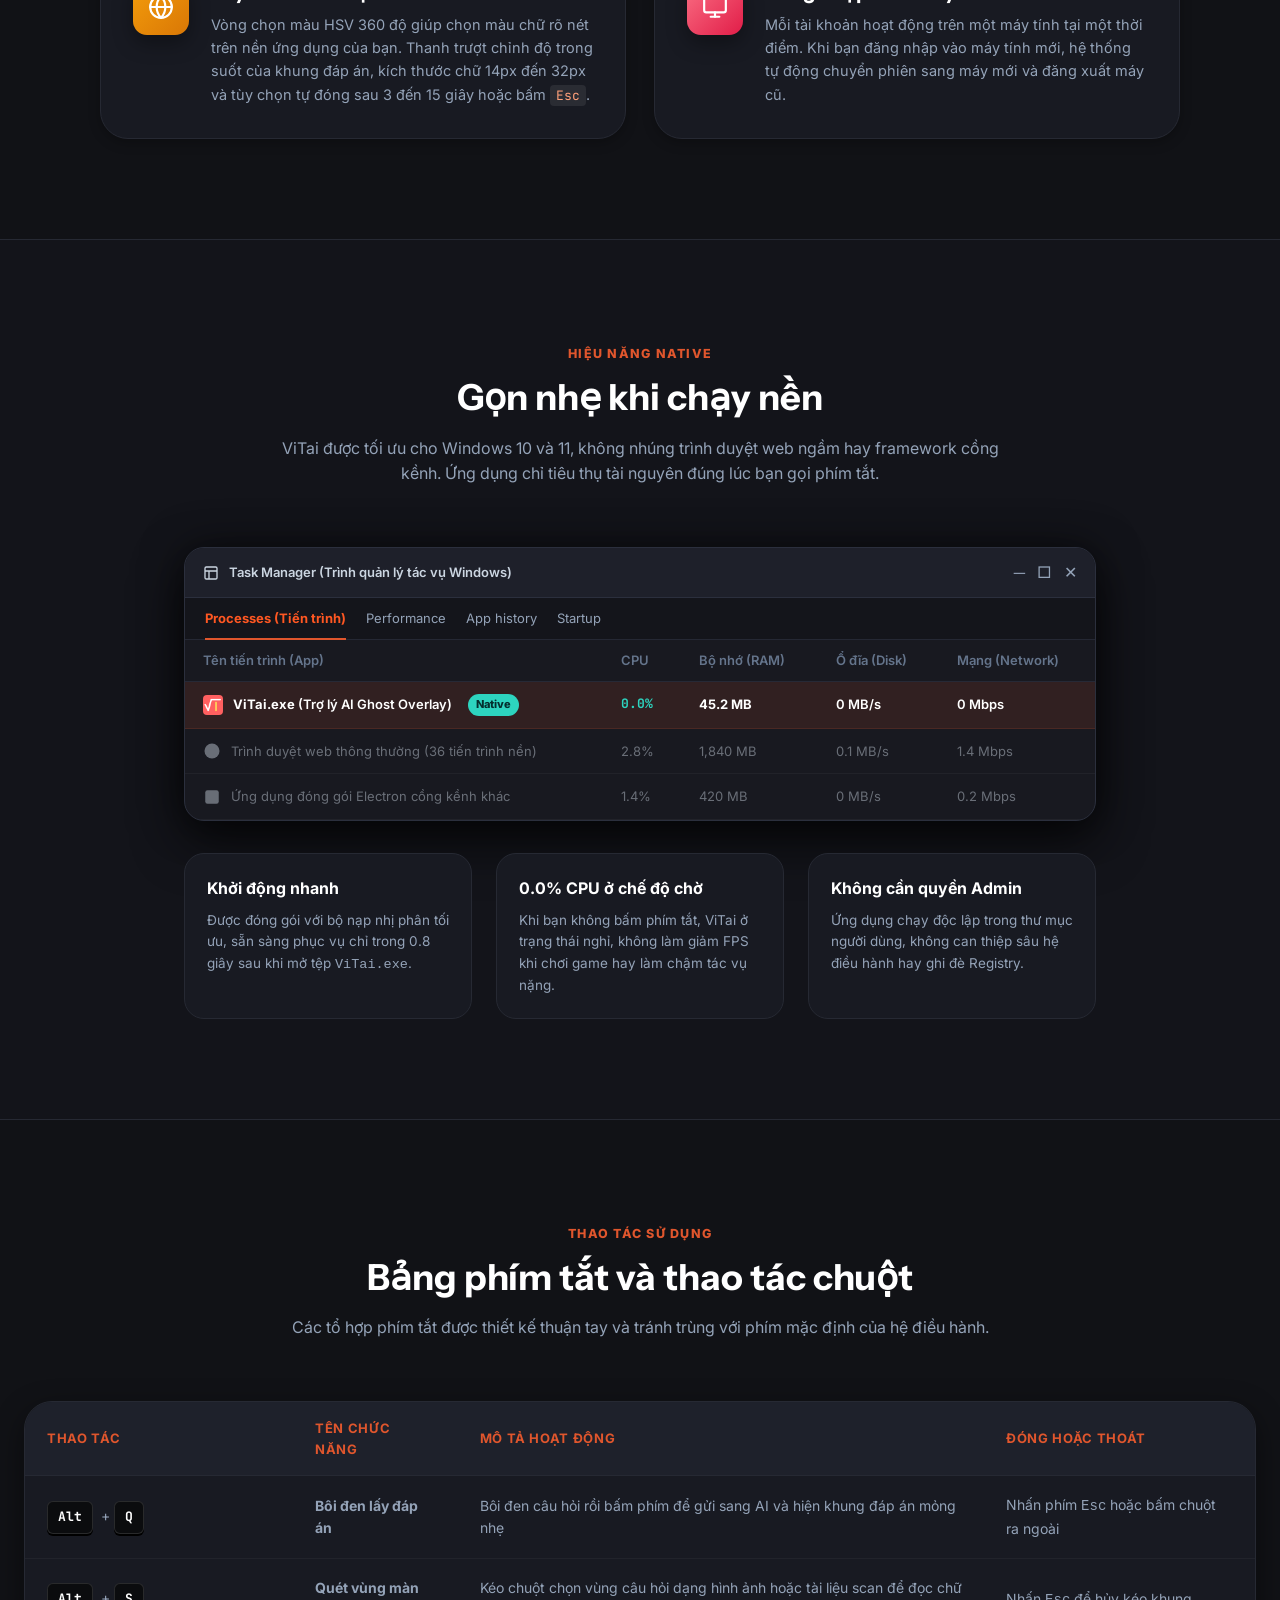
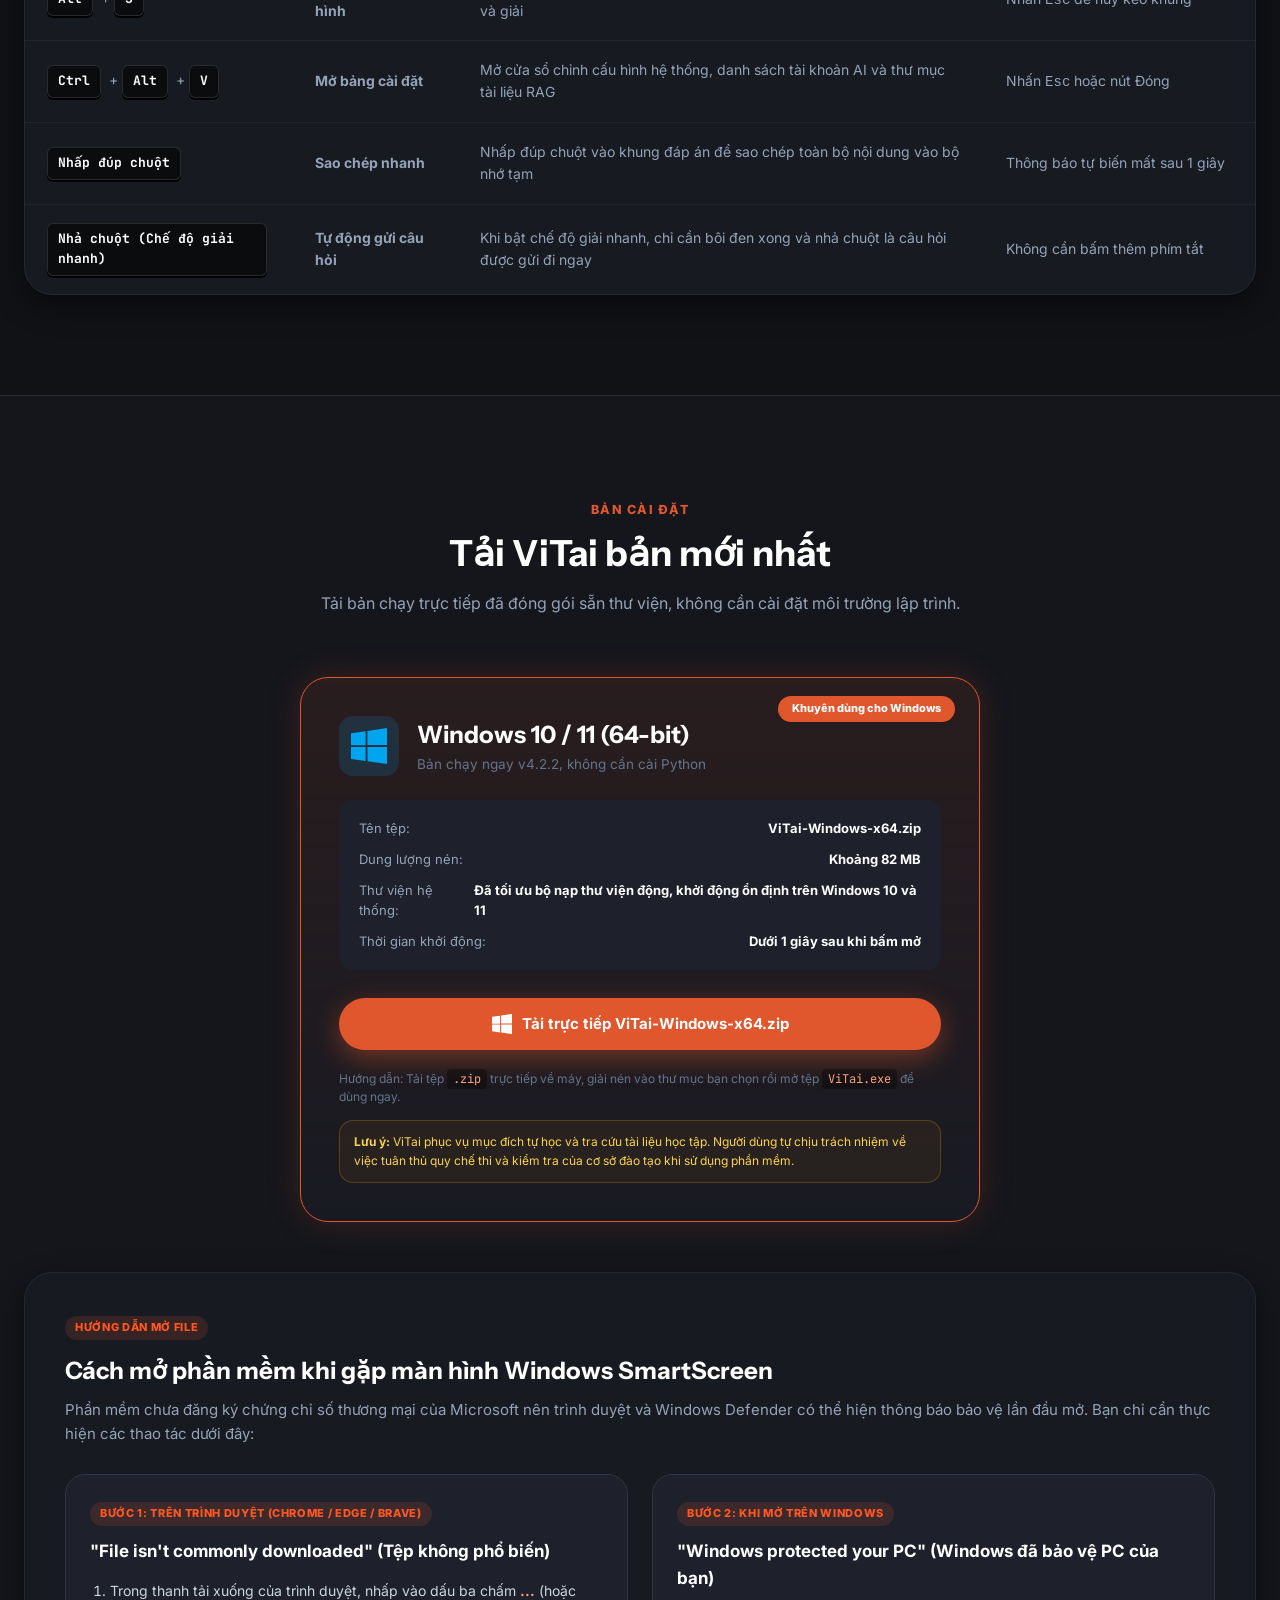
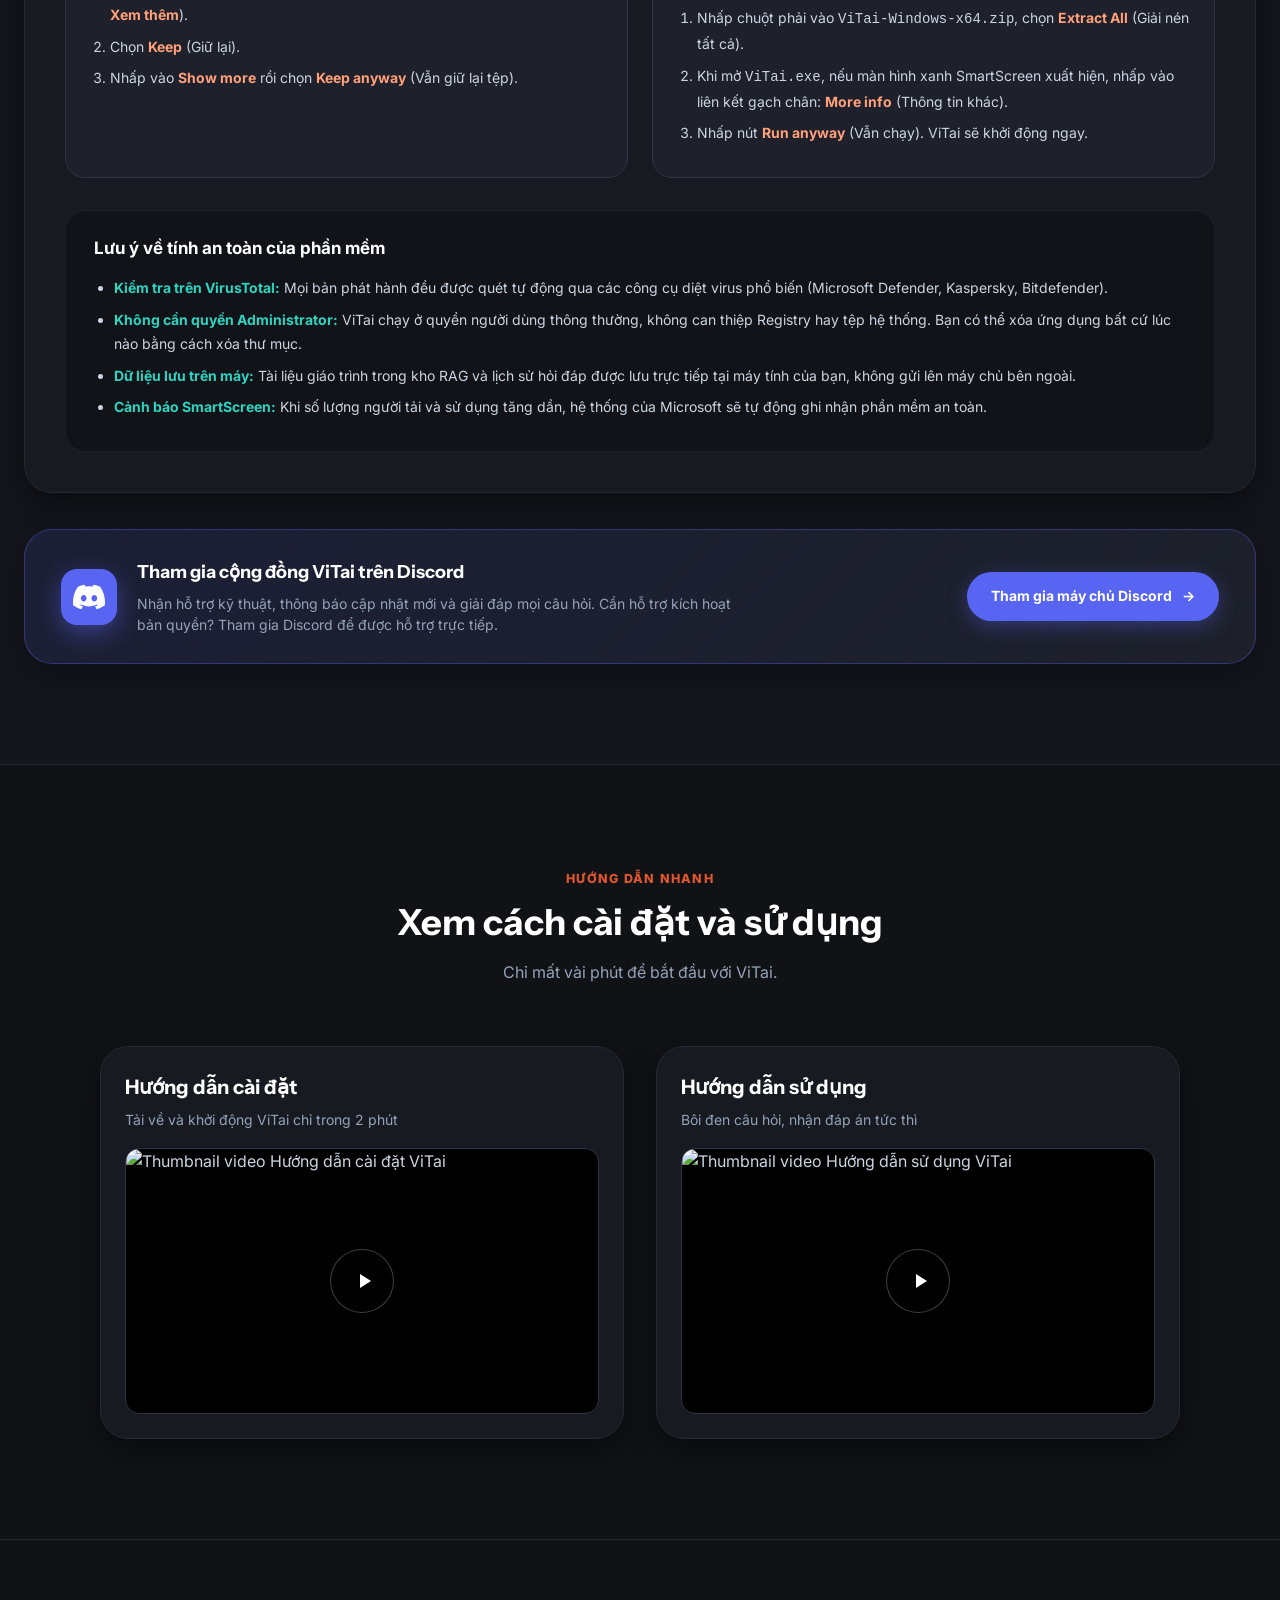
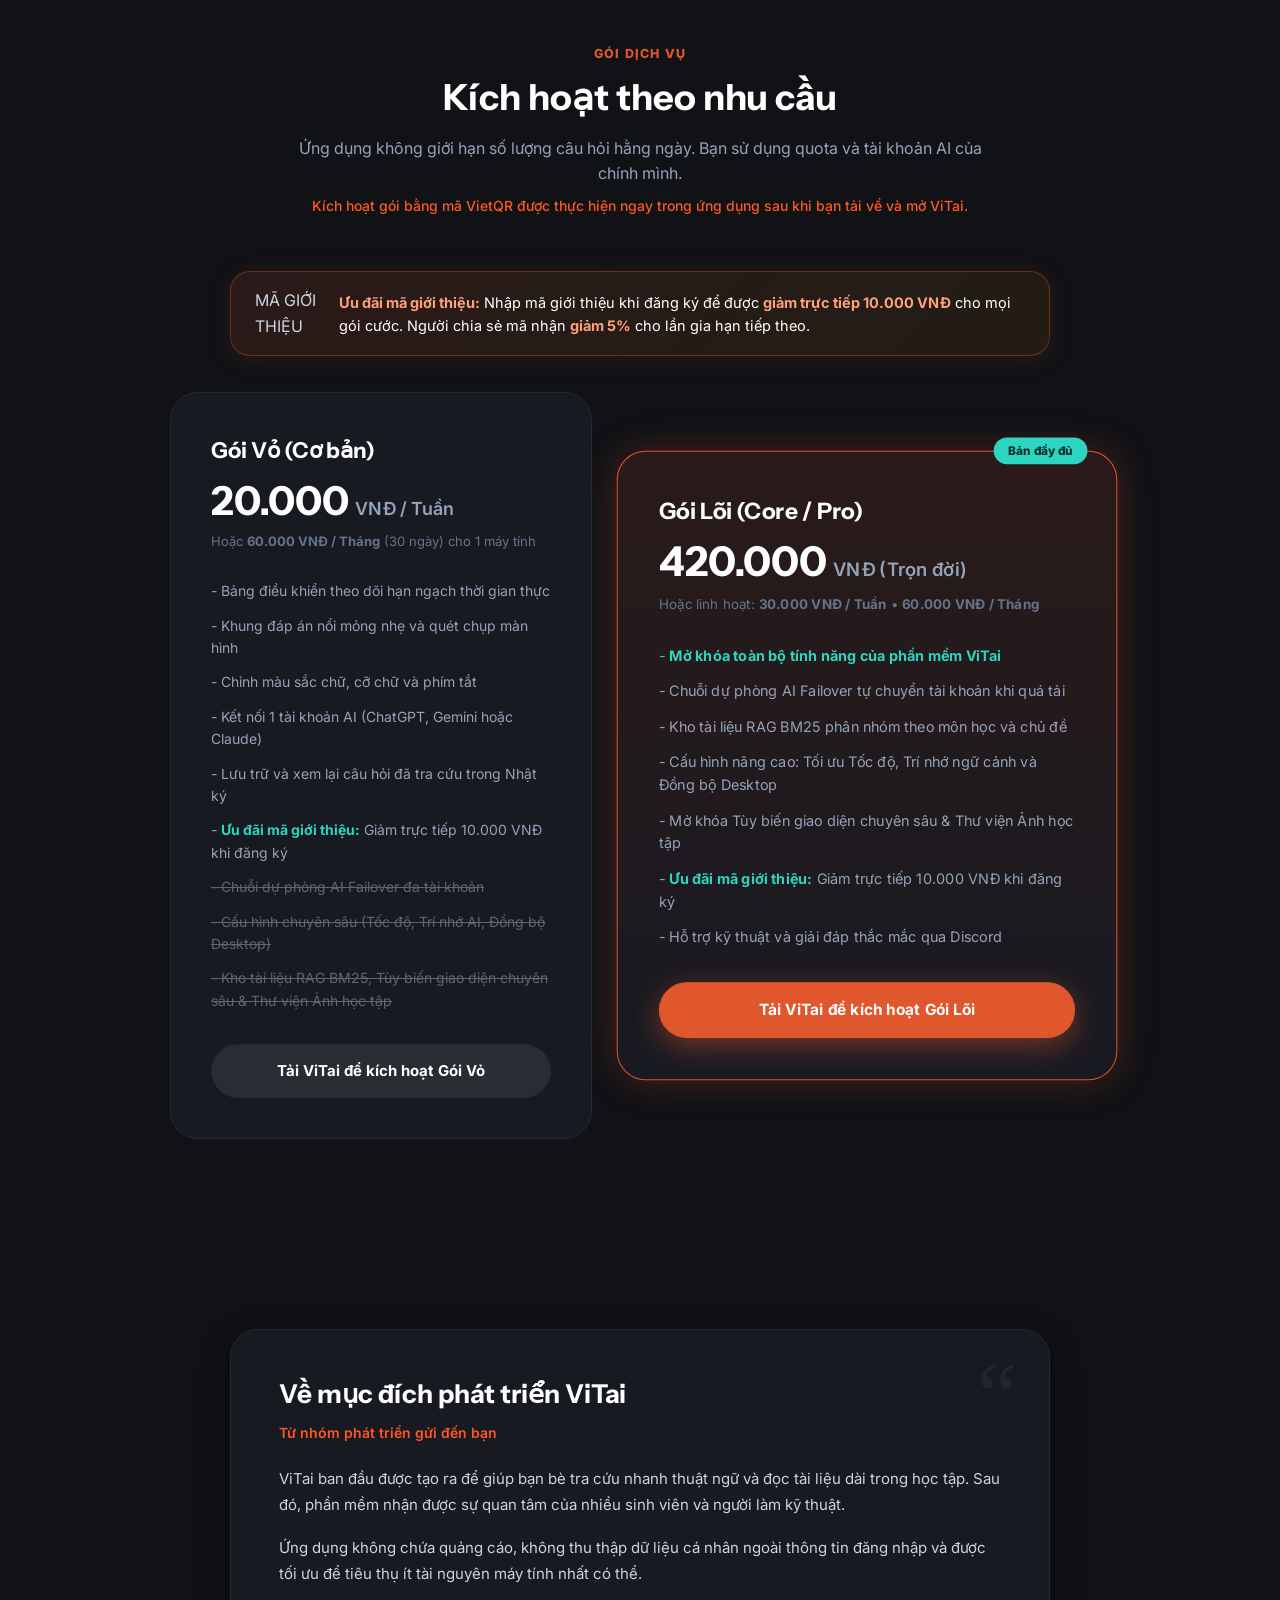
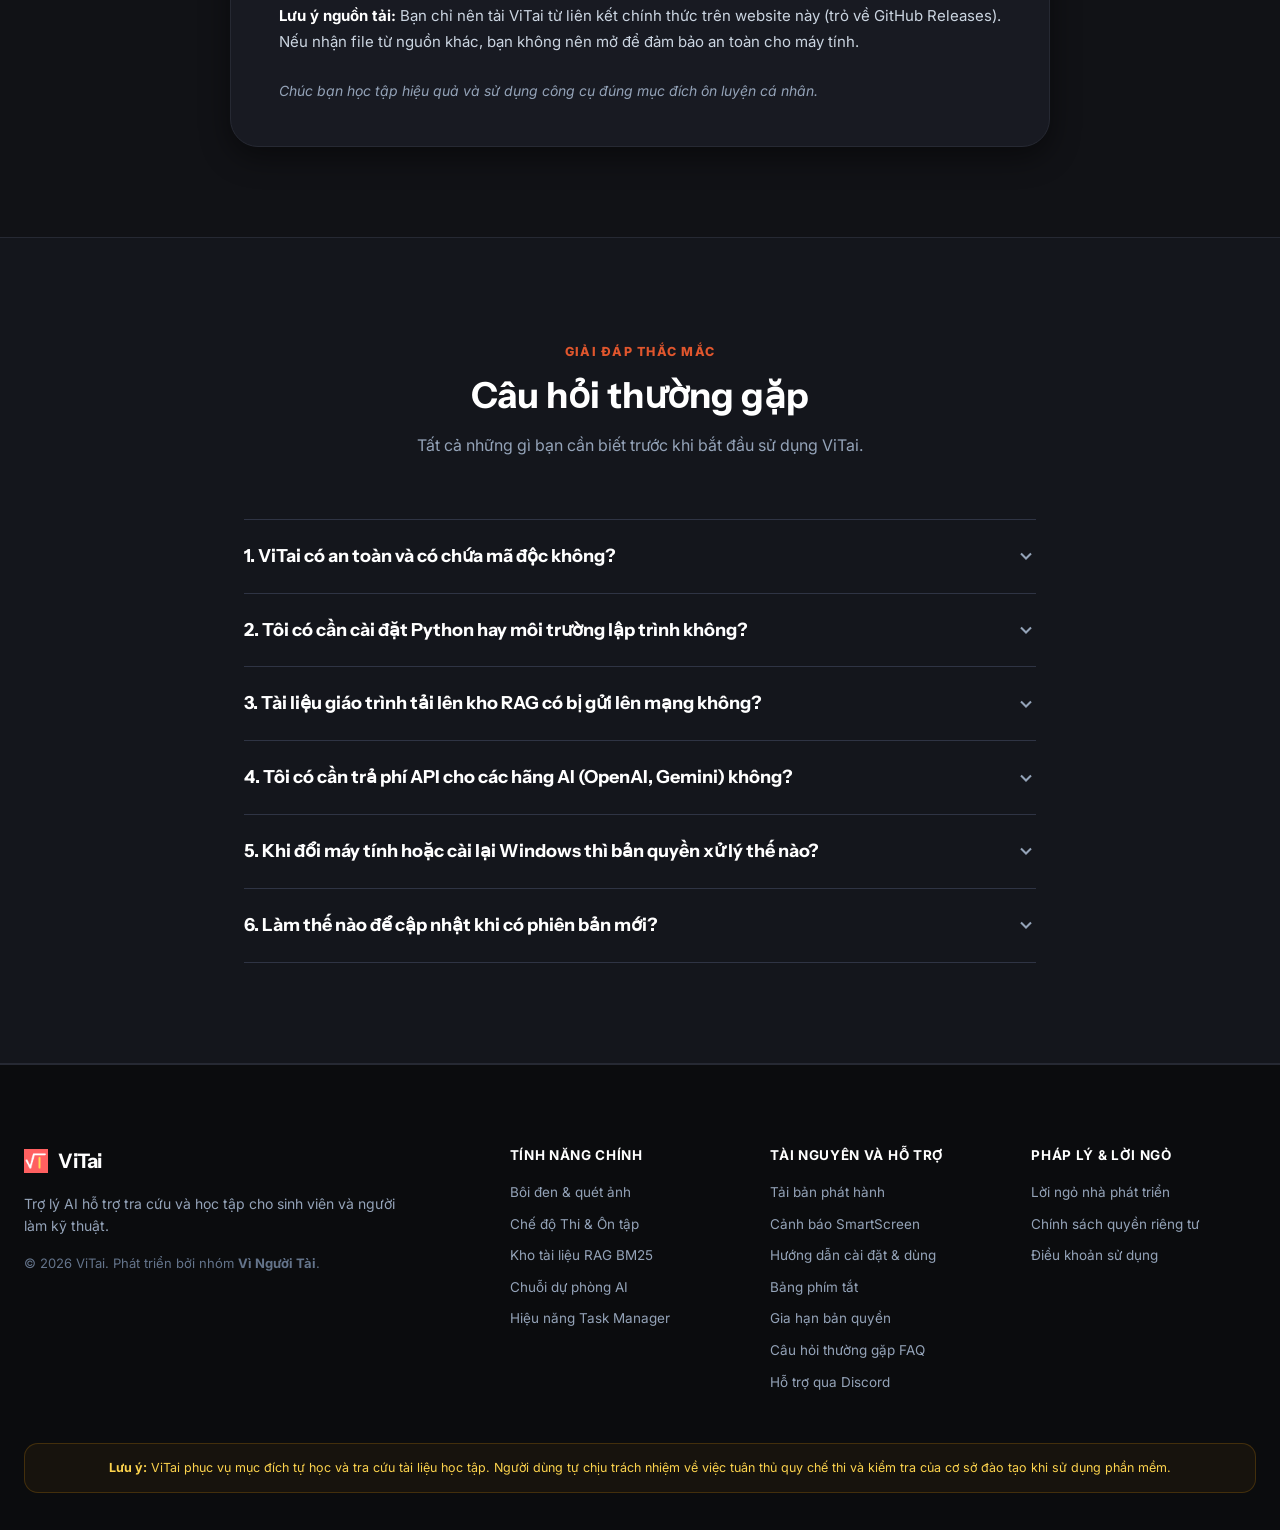
==== commit c85a4fb8: "release(web): update to ViTai v4.2.2 download links" ====
--- a/index.html
+++ b/index.html
@@ -3,13 +3,13 @@
 <head>
   <meta charset="UTF-8">
   <meta name="viewport" content="width=device-width, initial-scale=1.0, maximum-scale=1.0">
-  <title>ViTai v4.2.1 - Trợ lý AI Ghost Overlay cho máy tính</title>
-  <meta name="description" content="ViTai v4.2.1: Trợ lý AI chuyên dụng cho Windows 10/11. Bôi đen lấy đáp án câu hỏi trắc nghiệm, tra cứu tài liệu học tập bằng RAG BM25 cục bộ, hỗ trợ chuỗi dự phòng đa tài khoản AI không gián đoạn.">
+  <title>ViTai v4.2.2 - Trợ lý AI Ghost Overlay cho máy tính</title>
+  <meta name="description" content="ViTai v4.2.2: Trợ lý AI chuyên dụng cho Windows 10/11. Bôi đen lấy đáp án câu hỏi trắc nghiệm, tra cứu tài liệu học tập bằng RAG BM25 cục bộ, hỗ trợ chuỗi dự phòng đa tài khoản AI không gián đoạn.">
   
   <!-- Open Graph -->
   <meta property="og:type" content="website">
-  <meta property="og:title" content="ViTai v4.2.1 - Trợ lý AI Ghost Overlay cho máy tính">
-  <meta property="og:description" content="Khám phá các tính năng của ViTai v4.2.1 với giao diện so sánh trực quan Dark và Light theme.">
+  <meta property="og:title" content="ViTai v4.2.2 - Trợ lý AI Ghost Overlay cho máy tính">
+  <meta property="og:description" content="Khám phá các tính năng của ViTai v4.2.2 với giao diện so sánh trực quan Dark và Light theme.">
   <meta property="og:image" content="assets/logo.png">
   <meta name="theme-color" content="#E0562D">
   
@@ -20,7 +20,7 @@
   <link rel="preconnect" href="https://fonts.gstatic.com" crossorigin>
   <link href="https://fonts.googleapis.com/css2?family=Instrument+Sans:wght@500;600;700;800&family=Inter:wght@400;500;600;700;800&family=JetBrains+Mono:wght@500;700&display=swap" rel="stylesheet">
   
-  <link rel="stylesheet" href="styles.css?v=4.2.1">
+  <link rel="stylesheet" href="styles.css?v=4.2.2">
 </head>
 <body>
 
@@ -77,7 +77,7 @@
         </div>
         <div class="brand-info">
           <span class="brand-name">ViTai</span>
-          <span class="brand-version-pill" data-app-version-v>v4.2.1</span>
+          <span class="brand-version-pill" data-app-version-v>v4.2.2</span>
         </div>
       </a>
 
@@ -99,7 +99,7 @@
           <svg width="15" height="15" viewBox="0 0 24 24" fill="currentColor">
             <path d="M12 16L7 11H10V4H14V11H17L12 16ZM4 18H20V20H4V18Z"/>
           </svg>
-          <span>Tải <span data-app-version-v>v4.2.1</span></span>
+          <span>Tải <span data-app-version-v>v4.2.2</span></span>
         </a>
 
         <!-- Mobile Menu Trigger -->
@@ -116,7 +116,7 @@
     <div class="drawer-header">
       <div class="nav-brand">
         <img src="assets/logo.png" alt="ViTai" class="brand-logo-img">
-        <span class="brand-name">ViTai <span data-app-version-v>v4.2.1</span></span>
+        <span class="brand-name">ViTai <span data-app-version-v>v4.2.2</span></span>
       </div>
       <button class="drawer-close-btn" id="drawer-close" aria-label="Đóng menu">
         <svg width="18" height="18" viewBox="0 0 24 24" fill="none" stroke="currentColor" stroke-width="1.75" stroke-linecap="round" stroke-linejoin="round">
@@ -129,7 +129,7 @@
       <a href="#features" class="drawer-item drawer-link">Tính năng nổi bật</a>
       <a href="#performance" class="drawer-item drawer-link">Hiệu năng Task Manager</a>
       <a href="#hotkeys" class="drawer-item drawer-link">Phím tắt và chuột</a>
-      <a href="#download" class="drawer-item drawer-link">Tải bản <span data-app-version-v>v4.2.1</span></a>
+      <a href="#download" class="drawer-item drawer-link">Tải bản <span data-app-version-v>v4.2.2</span></a>
       <a href="#huong-dan" class="drawer-item drawer-link">Hướng dẫn nhanh</a>
       <a href="#pricing" class="drawer-item drawer-link">Bảng giá bản quyền</a>
       <a href="#note" class="drawer-item drawer-link">Lời ngỏ từ nhóm</a>
@@ -149,7 +149,7 @@
       <div class="hero-left">
         <div class="hero-chip">
           <span class="chip-dot"></span>
-          <span>Bản phát hành chính thức <strong data-app-version-v>v4.2.1</strong></span>
+          <span>Bản phát hành chính thức <strong data-app-version-v>v4.2.2</strong></span>
         </div>
 
         <h1 class="hero-heading">
@@ -163,12 +163,12 @@
 
         <!-- Nút Tải Trực Tiếp -->
         <div class="hero-cta-wrapper">
-          <a href="https://github.com/namtacozz/ViTai-Releases/releases/download/v4.2.1/ViTai-Windows-x64.zip" class="btn-hero-primary" id="hero-dl-btn">
+          <a href="https://github.com/namtacozz/ViTai-Releases/releases/download/v4.2.2/ViTai-Windows-x64.zip" class="btn-hero-primary" id="hero-dl-btn">
             <svg class="cta-icon" width="22" height="22" viewBox="0 0 24 24" fill="currentColor">
               <path d="M0 3.449L9.75 2.1v9.451H0m10.949-9.602L24 0v11.4H10.949M0 12.6h9.75v9.451L0 20.699M10.949 12.6H24V24l-12.949-1.801"/>
             </svg>
             <div class="cta-text-group">
-              <span class="cta-main">Tải ViTai <span data-app-version-v>v4.2.1</span> (Windows)</span>
+              <span class="cta-main">Tải ViTai <span data-app-version-v>v4.2.2</span> (Windows)</span>
               <span class="cta-sub">Bản 64-bit chạy ngay, không cần cài đặt</span>
             </div>
           </a>
@@ -539,7 +539,7 @@
             </div>
             <div>
               <h3 class="dl-title">Windows 10 / 11 (64-bit)</h3>
-              <p class="dl-sub">Bản chạy ngay v4.2.1, không cần cài Python</p>
+              <p class="dl-sub">Bản chạy ngay v4.2.2, không cần cài Python</p>
             </div>
           </div>
 
@@ -563,7 +563,7 @@
           </div>
 
           <div class="dl-btn-group">
-            <a href="https://github.com/namtacozz/ViTai-Releases/releases/download/v4.2.1/ViTai-Windows-x64.zip" class="btn-dl-primary">
+            <a href="https://github.com/namtacozz/ViTai-Releases/releases/download/v4.2.2/ViTai-Windows-x64.zip" class="btn-dl-primary">
               <svg width="20" height="20" viewBox="0 0 24 24" fill="currentColor">
                 <path d="M0 3.449L9.75 2.1v9.451H0m10.949-9.602L24 0v11.4H10.949M0 12.6h9.75v9.451L0 20.699M10.949 12.6H24V24l-12.949-1.801"/>
               </svg>
@@ -948,7 +948,7 @@
   <script src="https://cdn.jsdelivr.net/npm/gsap@3.13.0/dist/ScrollTrigger.min.js"></script>
   <script src="https://cdn.jsdelivr.net/npm/gsap@3.13.0/dist/SplitText.min.js"></script>
 
-  <script src="app.js?v=4.2.1"></script>
+  <script src="app.js?v=4.2.2"></script>
 </body>
 </html>
 
--- a/styles.css
+++ b/styles.css
@@ -1,5 +1,5 @@
 /* ==========================================================================
-   ViTai v4.2.1 - Official Theme & Bencho UI System Specification
+   ViTai v4.2.2 - Official Theme & Bencho UI System Specification
    Design Tokens matching ViTai src/vitai/ui/theme.py:
    - Dark Theme: Sleek Carbon (#111216, #181A22, #1E212B, #242836)
    - Signature ViTai Accent: #E0562D / #FF5722 (Coral / Burnt Orange)
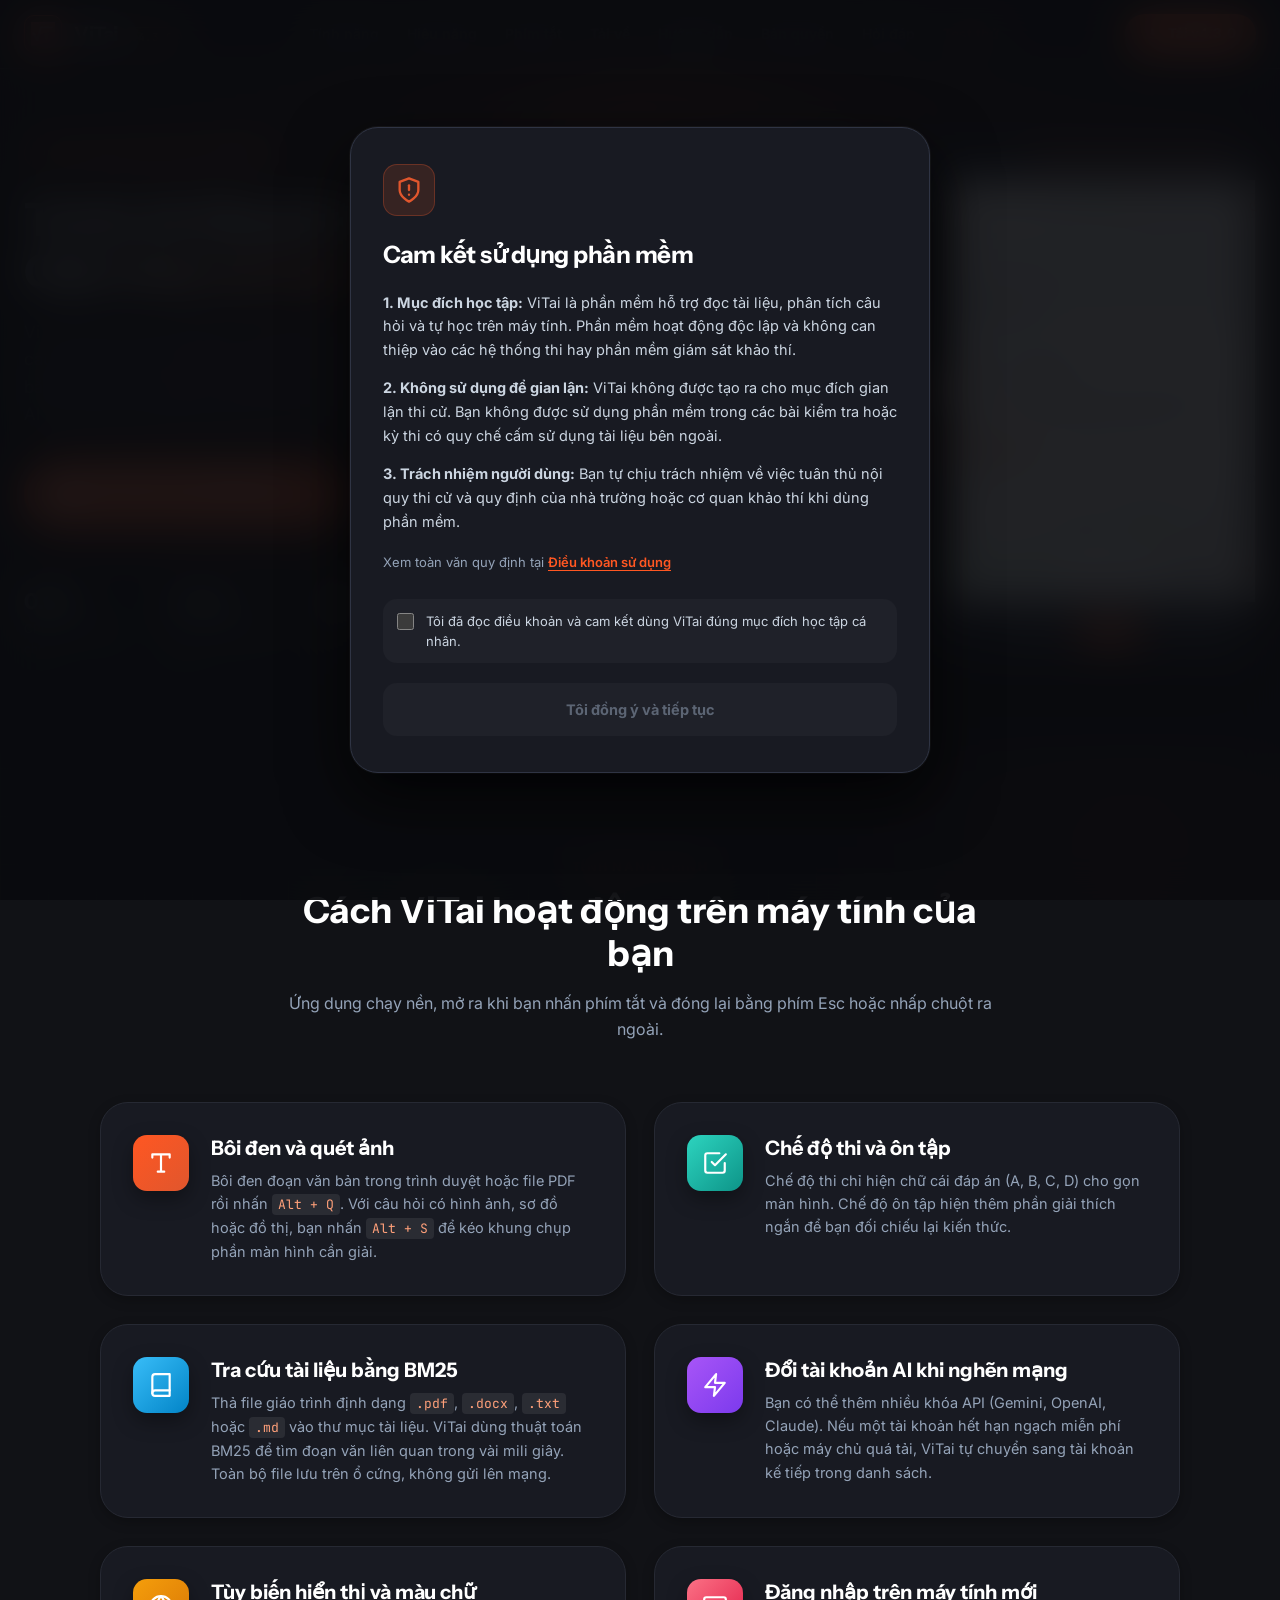
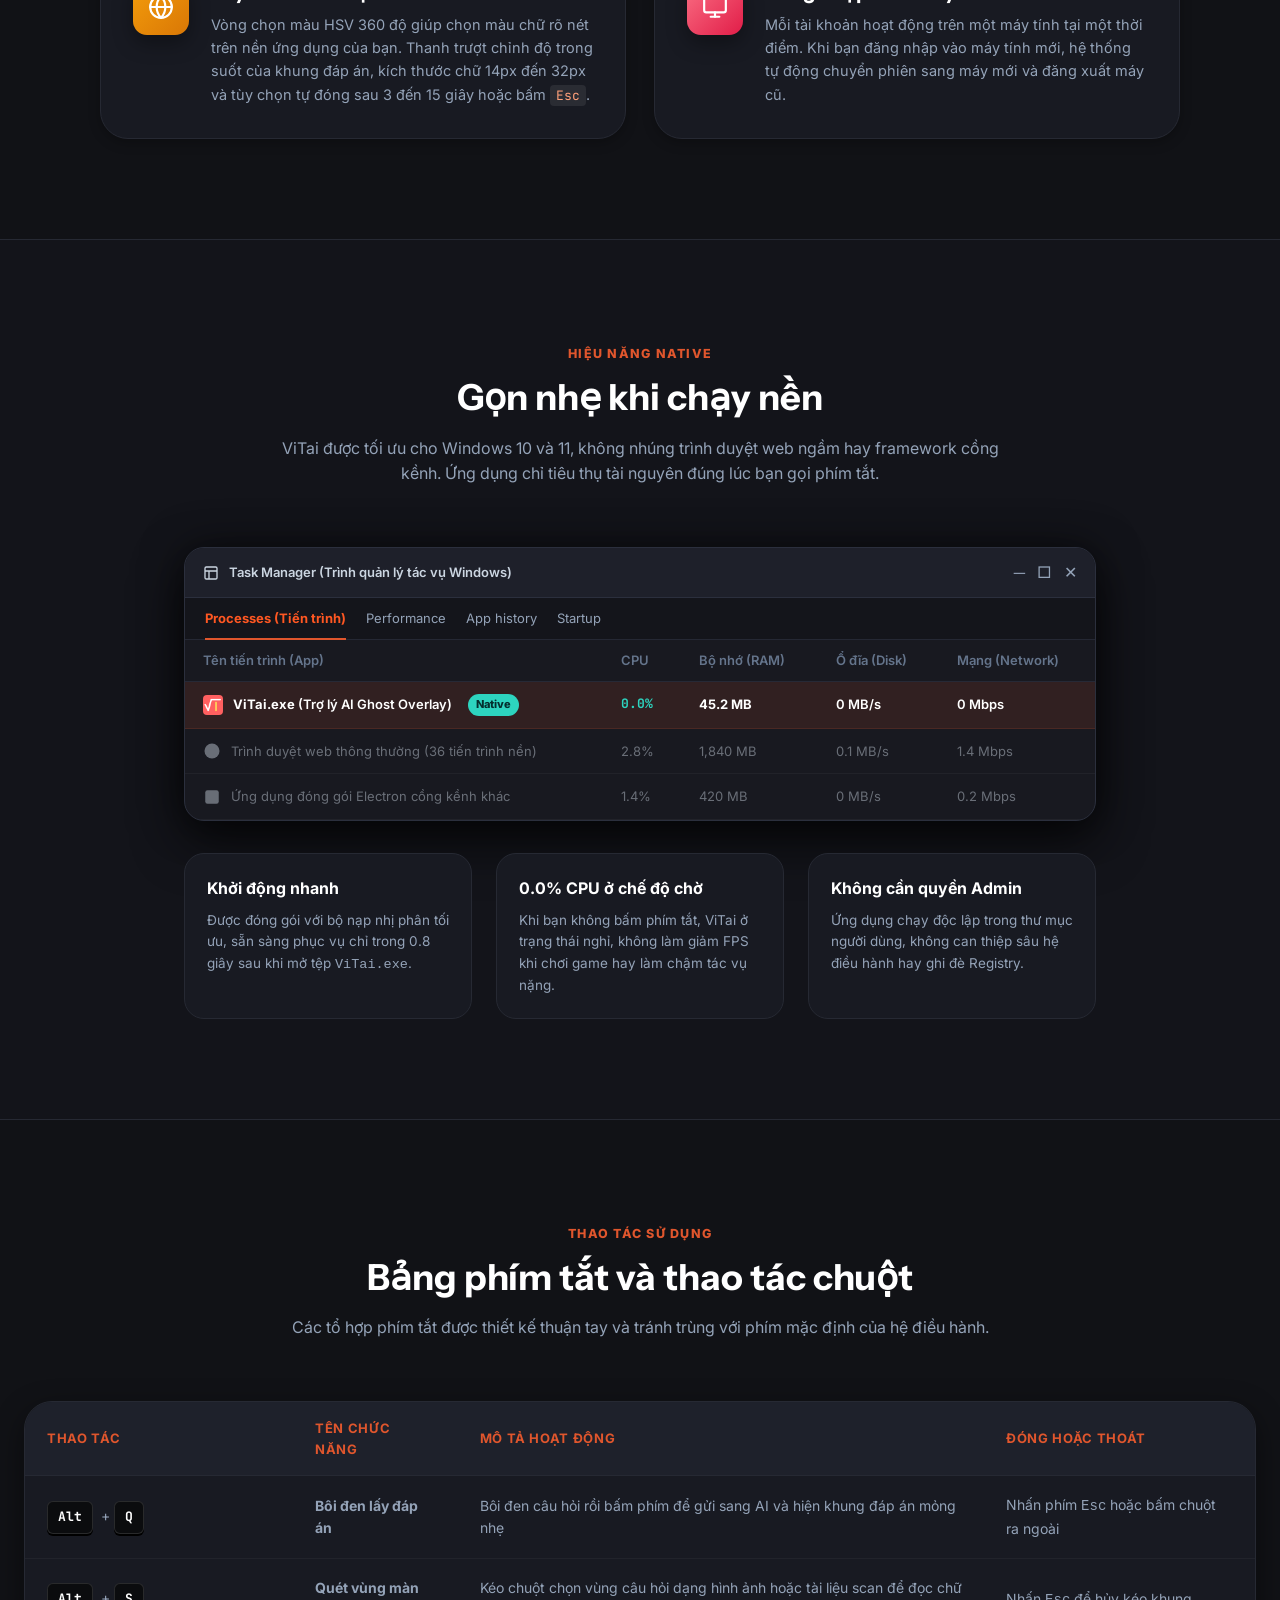
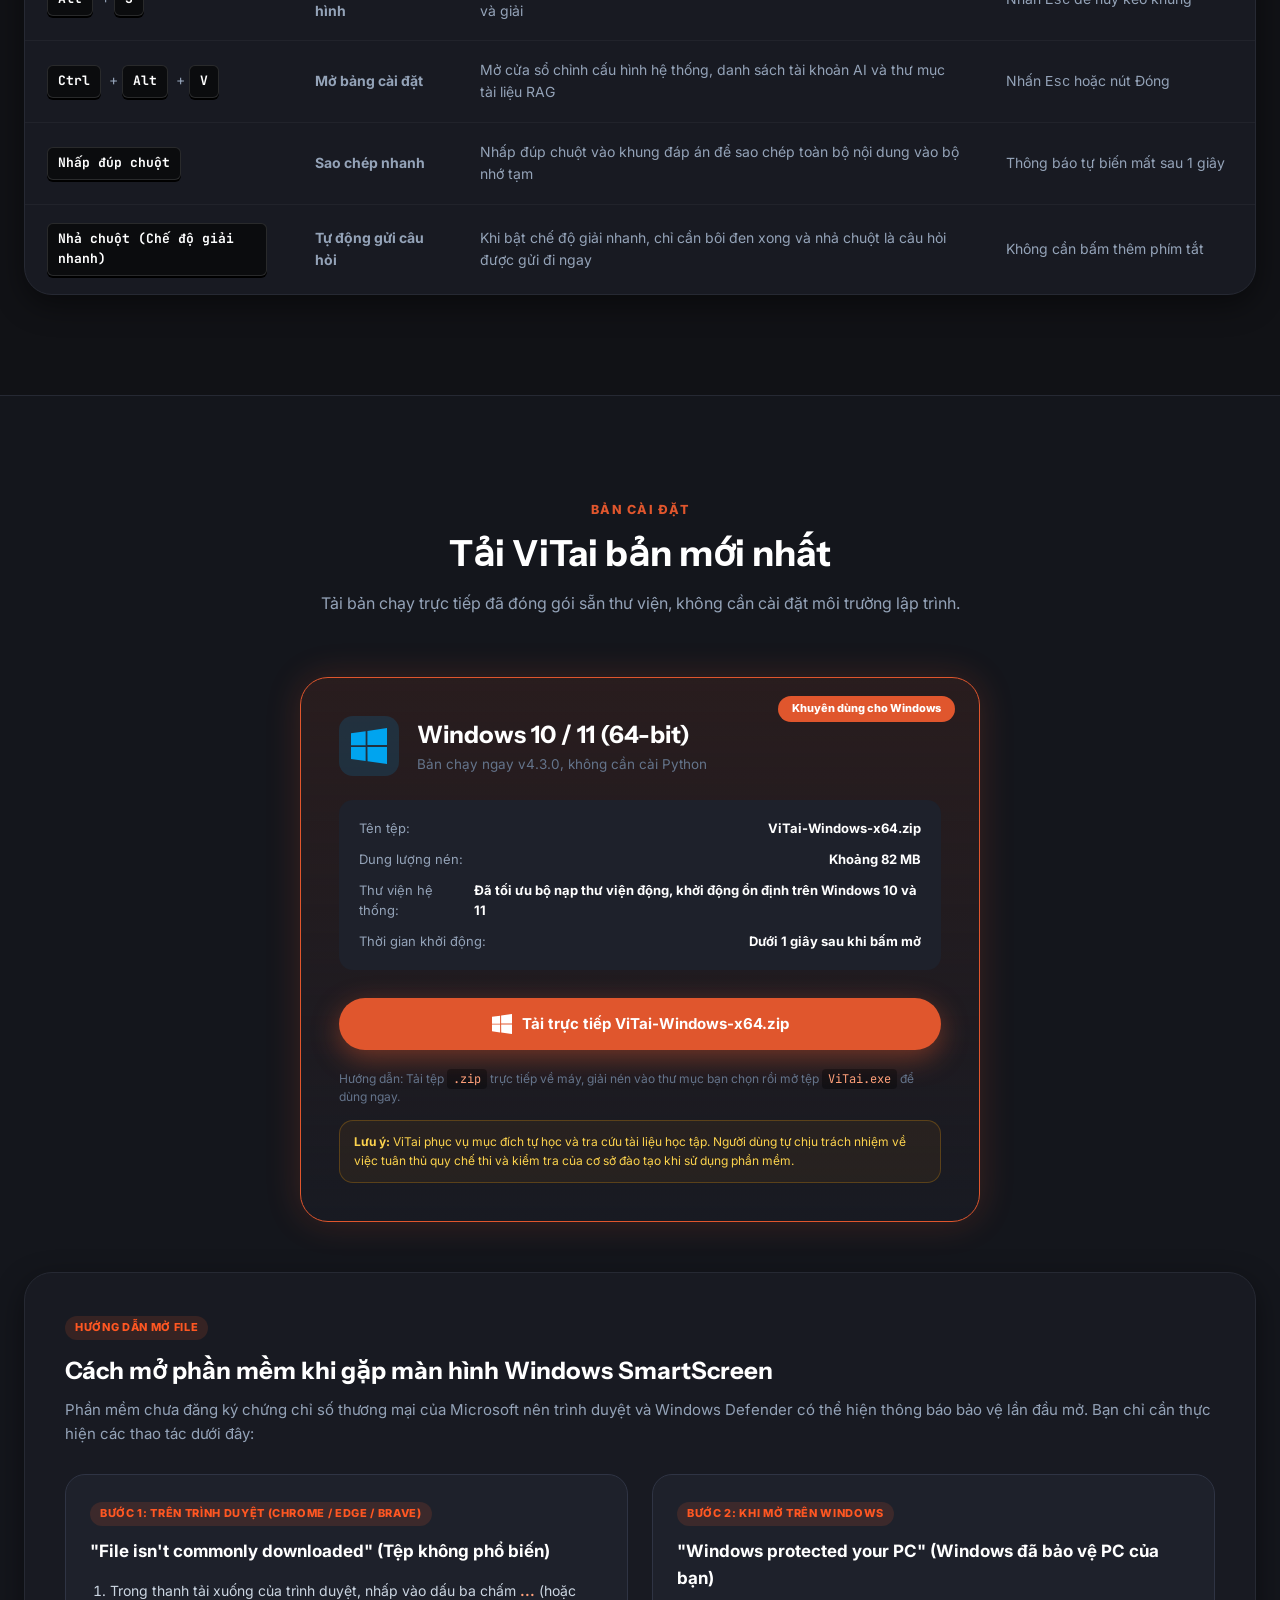
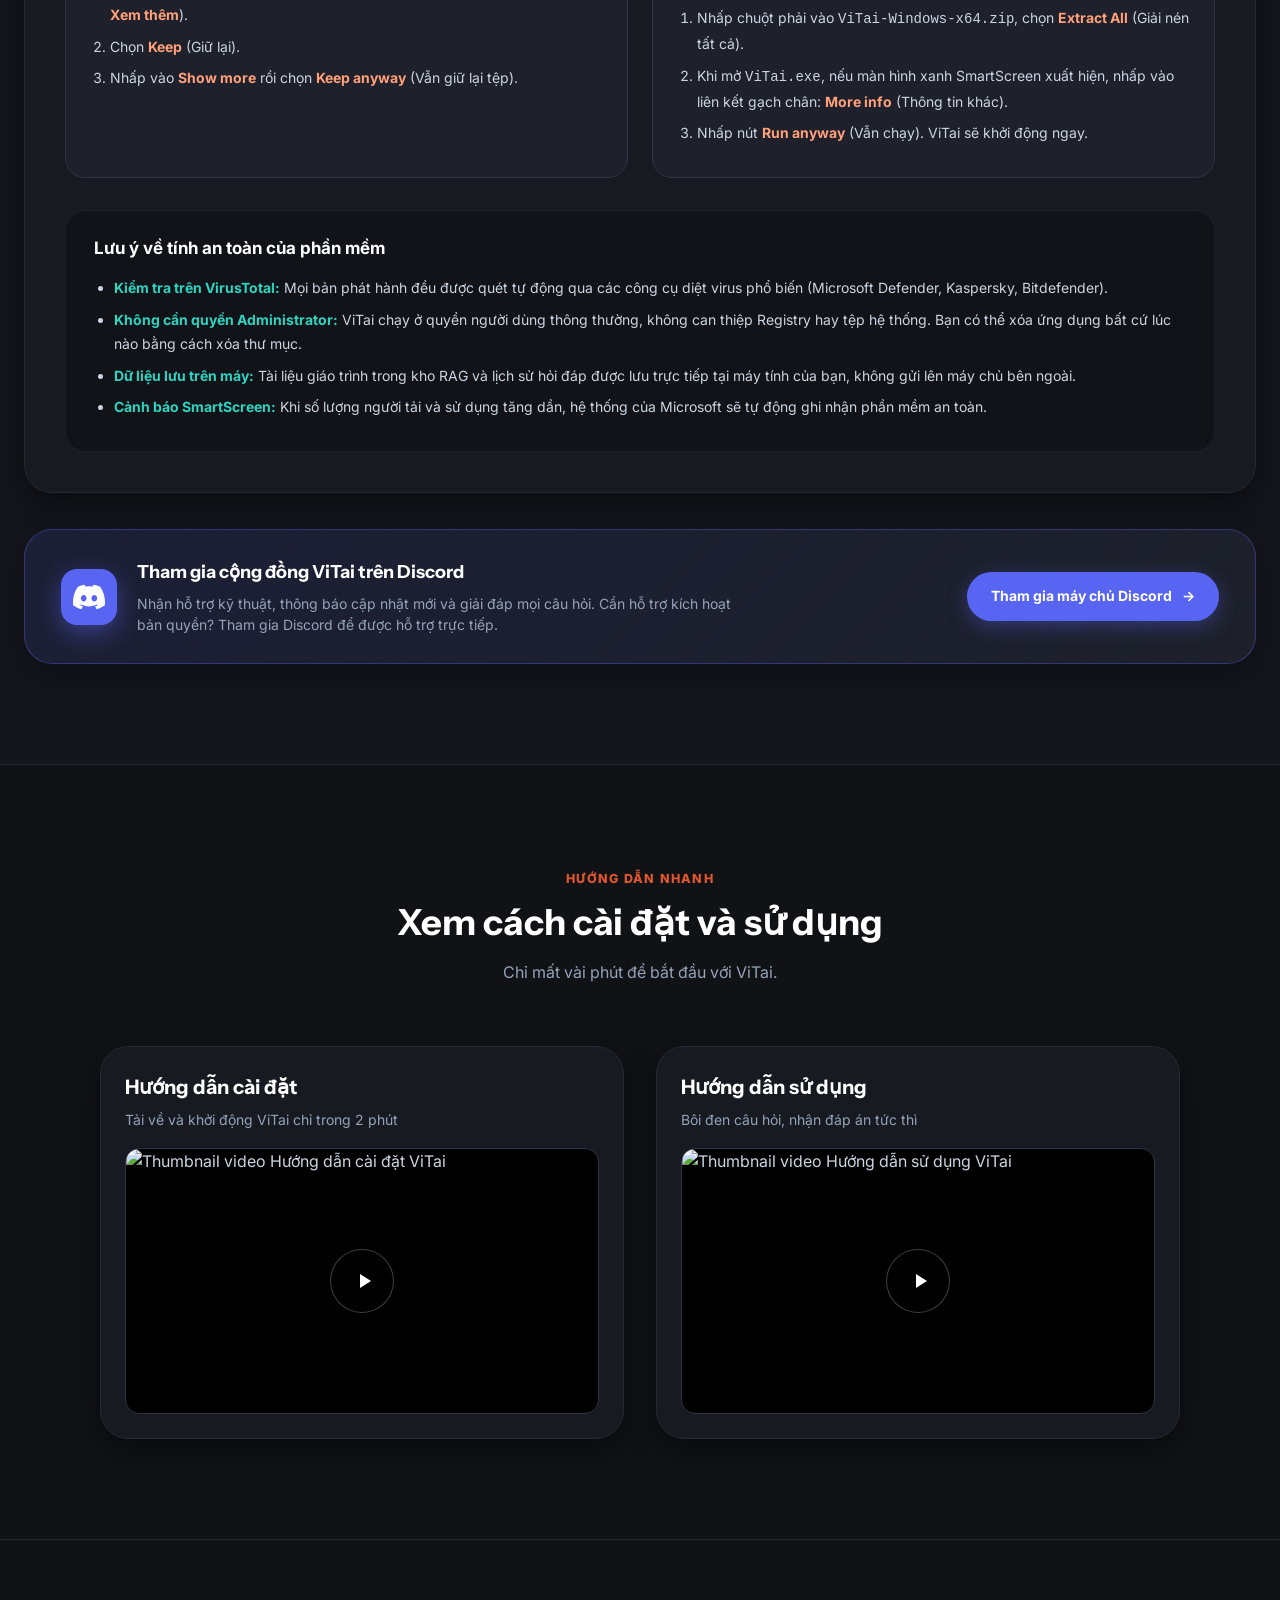
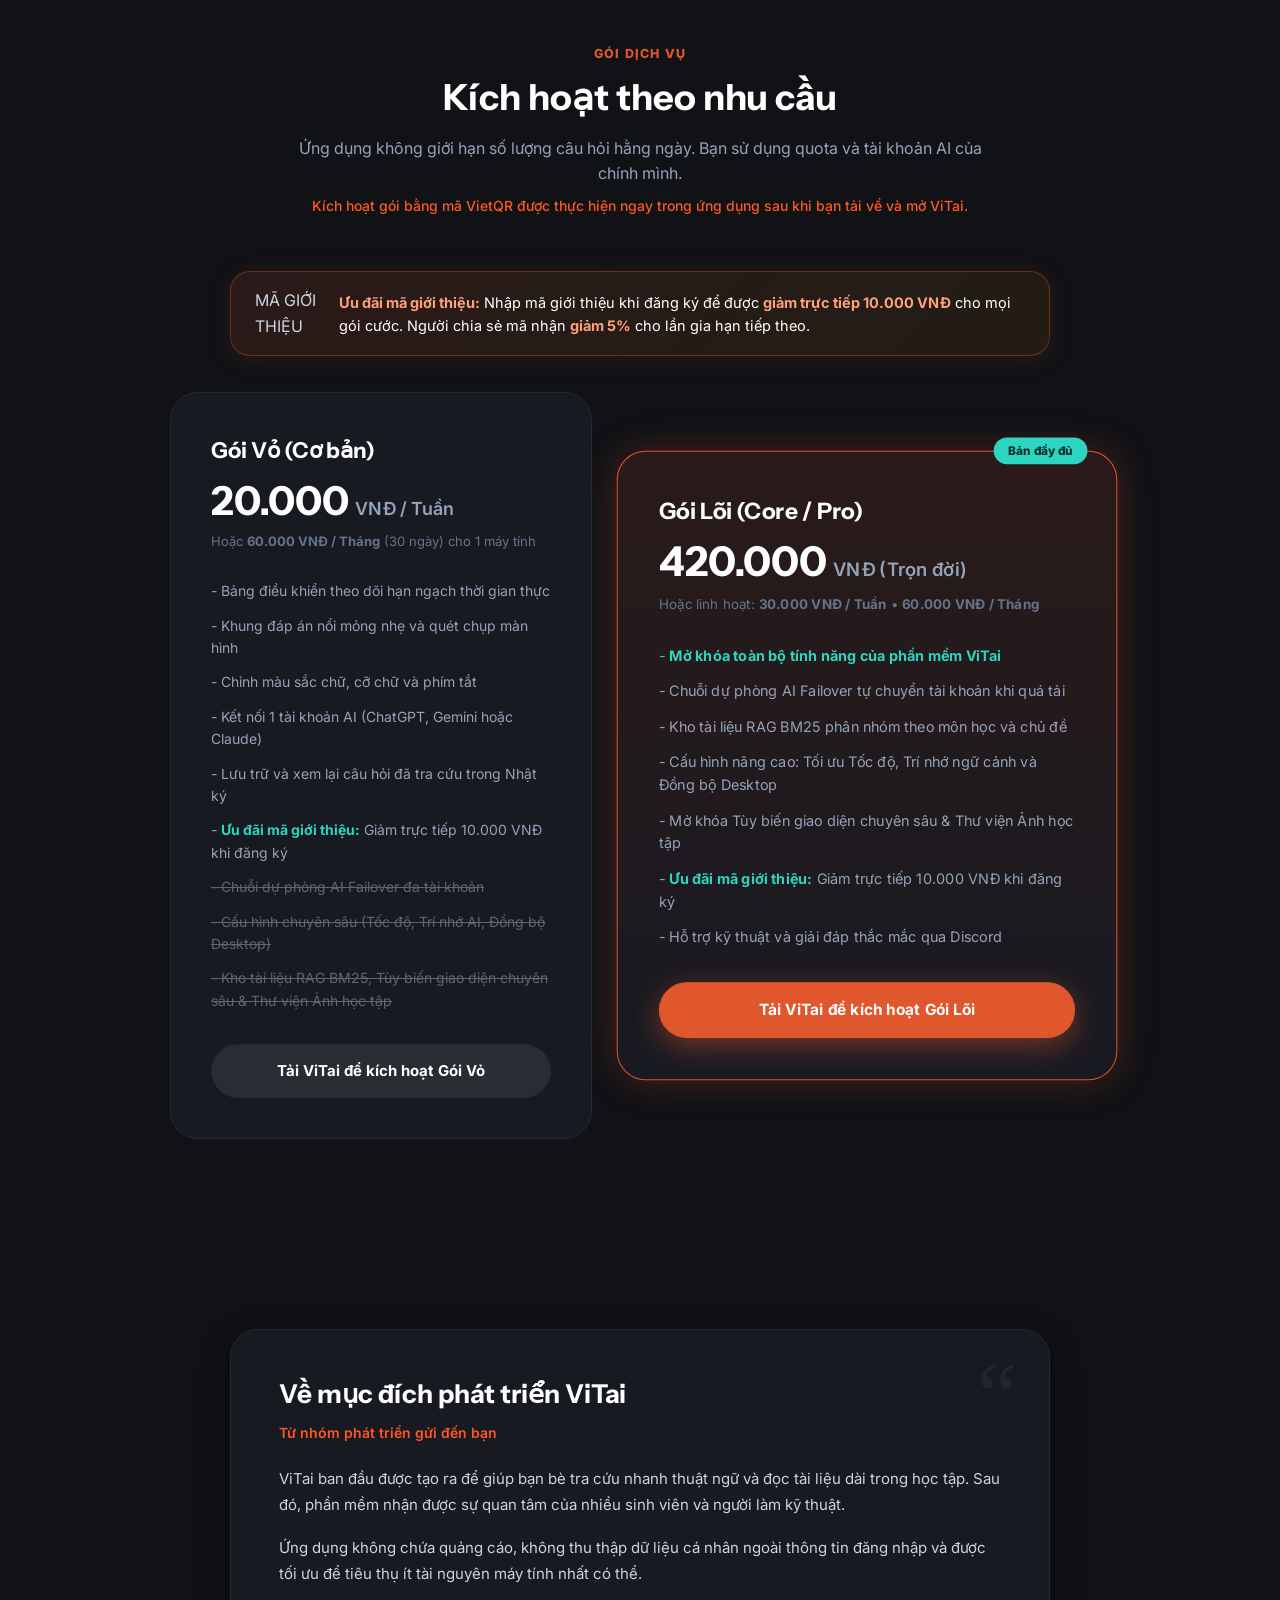
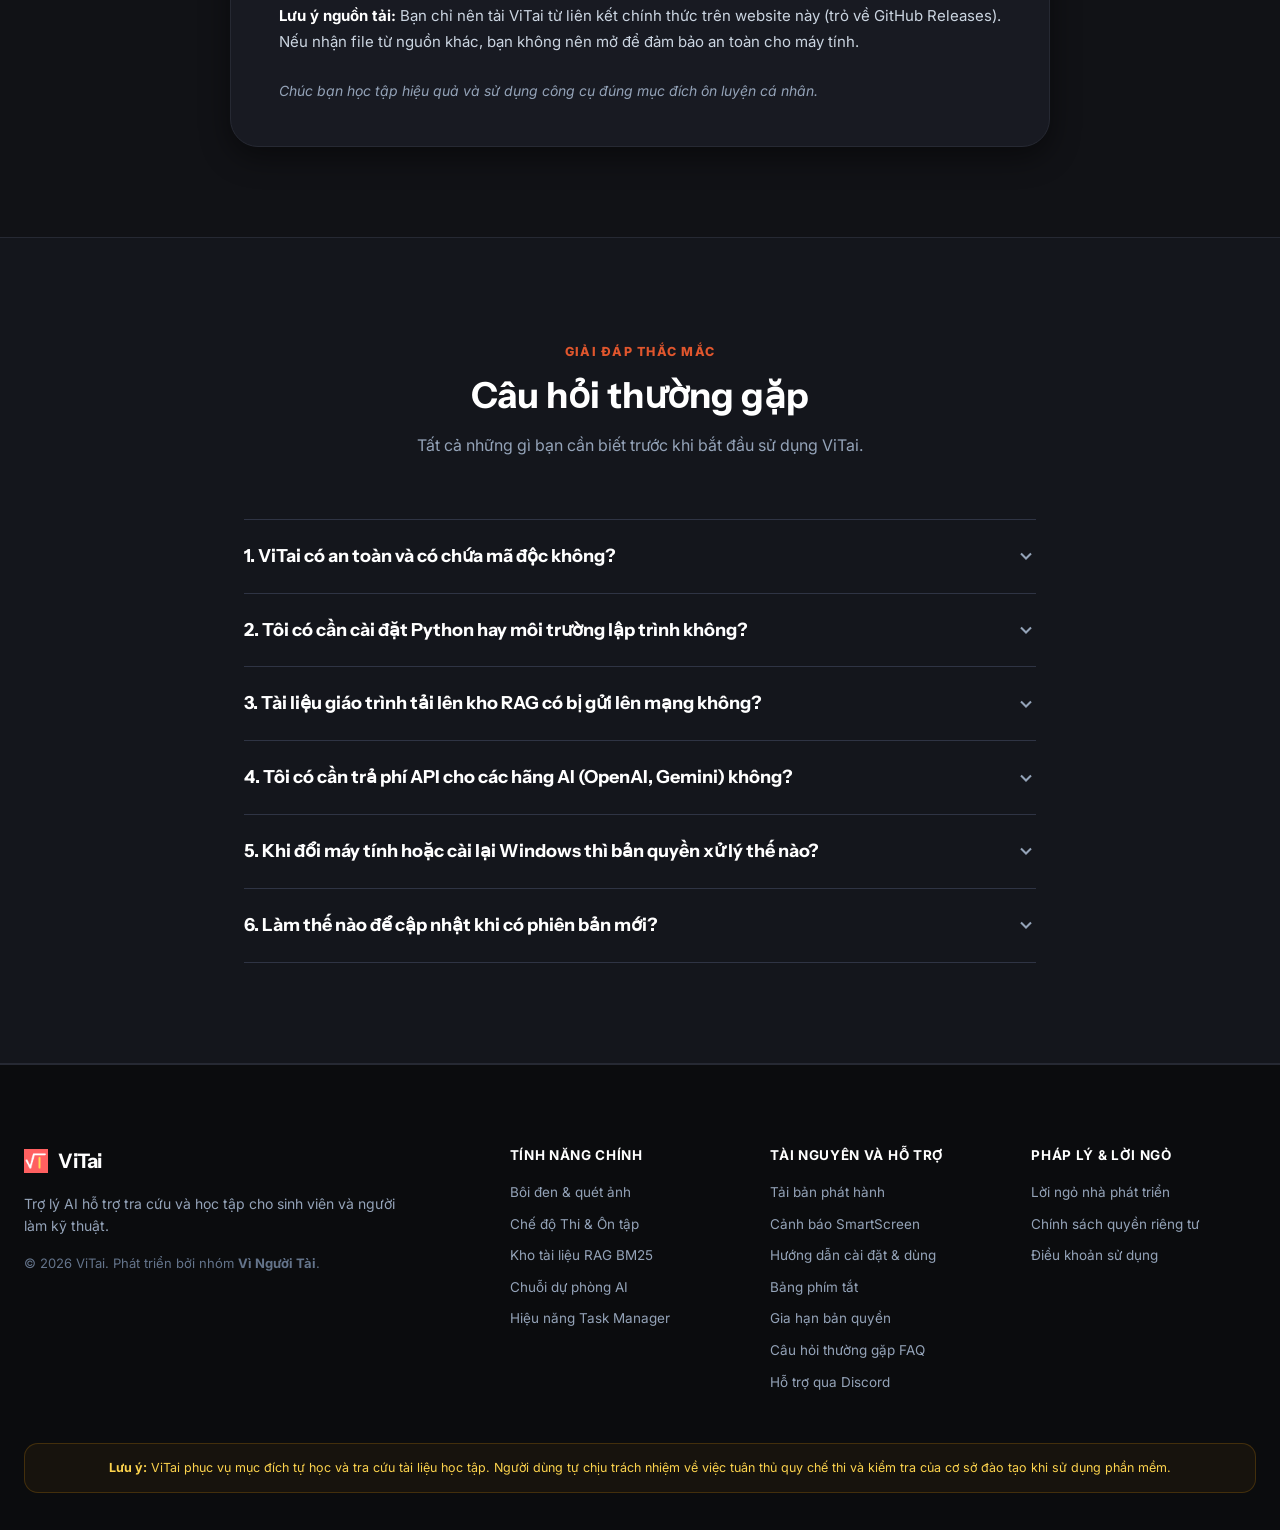
==== commit 45f9f867: "release(web): update to ViTai v4.3.0 download links" ====
--- a/index.html
+++ b/index.html
@@ -3,13 +3,13 @@
 <head>
   <meta charset="UTF-8">
   <meta name="viewport" content="width=device-width, initial-scale=1.0, maximum-scale=1.0">
-  <title>ViTai v4.2.2 - Trợ lý AI Ghost Overlay cho máy tính</title>
-  <meta name="description" content="ViTai v4.2.2: Trợ lý AI chuyên dụng cho Windows 10/11. Bôi đen lấy đáp án câu hỏi trắc nghiệm, tra cứu tài liệu học tập bằng RAG BM25 cục bộ, hỗ trợ chuỗi dự phòng đa tài khoản AI không gián đoạn.">
+  <title>ViTai v4.3.0 - Trợ lý AI Ghost Overlay cho máy tính</title>
+  <meta name="description" content="ViTai v4.3.0: Trợ lý AI chuyên dụng cho Windows 10/11. Bôi đen lấy đáp án câu hỏi trắc nghiệm, tra cứu tài liệu học tập bằng RAG BM25 cục bộ, hỗ trợ chuỗi dự phòng đa tài khoản AI không gián đoạn.">
   
   <!-- Open Graph -->
   <meta property="og:type" content="website">
-  <meta property="og:title" content="ViTai v4.2.2 - Trợ lý AI Ghost Overlay cho máy tính">
-  <meta property="og:description" content="Khám phá các tính năng của ViTai v4.2.2 với giao diện so sánh trực quan Dark và Light theme.">
+  <meta property="og:title" content="ViTai v4.3.0 - Trợ lý AI Ghost Overlay cho máy tính">
+  <meta property="og:description" content="Khám phá các tính năng của ViTai v4.3.0 với giao diện so sánh trực quan Dark và Light theme.">
   <meta property="og:image" content="assets/logo.png">
   <meta name="theme-color" content="#E0562D">
   
@@ -20,7 +20,7 @@
   <link rel="preconnect" href="https://fonts.gstatic.com" crossorigin>
   <link href="https://fonts.googleapis.com/css2?family=Instrument+Sans:wght@500;600;700;800&family=Inter:wght@400;500;600;700;800&family=JetBrains+Mono:wght@500;700&display=swap" rel="stylesheet">
   
-  <link rel="stylesheet" href="styles.css?v=4.2.2">
+  <link rel="stylesheet" href="styles.css?v=4.3.0">
 </head>
 <body>
 
@@ -77,7 +77,7 @@
         </div>
         <div class="brand-info">
           <span class="brand-name">ViTai</span>
-          <span class="brand-version-pill" data-app-version-v>v4.2.2</span>
+          <span class="brand-version-pill" data-app-version-v>v4.3.0</span>
         </div>
       </a>
 
@@ -99,7 +99,7 @@
           <svg width="15" height="15" viewBox="0 0 24 24" fill="currentColor">
             <path d="M12 16L7 11H10V4H14V11H17L12 16ZM4 18H20V20H4V18Z"/>
           </svg>
-          <span>Tải <span data-app-version-v>v4.2.2</span></span>
+          <span>Tải <span data-app-version-v>v4.3.0</span></span>
         </a>
 
         <!-- Mobile Menu Trigger -->
@@ -116,7 +116,7 @@
     <div class="drawer-header">
       <div class="nav-brand">
         <img src="assets/logo.png" alt="ViTai" class="brand-logo-img">
-        <span class="brand-name">ViTai <span data-app-version-v>v4.2.2</span></span>
+        <span class="brand-name">ViTai <span data-app-version-v>v4.3.0</span></span>
       </div>
       <button class="drawer-close-btn" id="drawer-close" aria-label="Đóng menu">
         <svg width="18" height="18" viewBox="0 0 24 24" fill="none" stroke="currentColor" stroke-width="1.75" stroke-linecap="round" stroke-linejoin="round">
@@ -129,7 +129,7 @@
       <a href="#features" class="drawer-item drawer-link">Tính năng nổi bật</a>
       <a href="#performance" class="drawer-item drawer-link">Hiệu năng Task Manager</a>
       <a href="#hotkeys" class="drawer-item drawer-link">Phím tắt và chuột</a>
-      <a href="#download" class="drawer-item drawer-link">Tải bản <span data-app-version-v>v4.2.2</span></a>
+      <a href="#download" class="drawer-item drawer-link">Tải bản <span data-app-version-v>v4.3.0</span></a>
       <a href="#huong-dan" class="drawer-item drawer-link">Hướng dẫn nhanh</a>
       <a href="#pricing" class="drawer-item drawer-link">Bảng giá bản quyền</a>
       <a href="#note" class="drawer-item drawer-link">Lời ngỏ từ nhóm</a>
@@ -149,7 +149,7 @@
       <div class="hero-left">
         <div class="hero-chip">
           <span class="chip-dot"></span>
-          <span>Bản phát hành chính thức <strong data-app-version-v>v4.2.2</strong></span>
+          <span>Bản phát hành chính thức <strong data-app-version-v>v4.3.0</strong></span>
         </div>
 
         <h1 class="hero-heading">
@@ -163,12 +163,12 @@
 
         <!-- Nút Tải Trực Tiếp -->
         <div class="hero-cta-wrapper">
-          <a href="https://github.com/namtacozz/ViTai-Releases/releases/download/v4.2.2/ViTai-Windows-x64.zip" class="btn-hero-primary" id="hero-dl-btn">
+          <a href="https://github.com/namtacozz/ViTai-Releases/releases/download/v4.3.0/ViTai-Windows-x64.zip" class="btn-hero-primary" id="hero-dl-btn">
             <svg class="cta-icon" width="22" height="22" viewBox="0 0 24 24" fill="currentColor">
               <path d="M0 3.449L9.75 2.1v9.451H0m10.949-9.602L24 0v11.4H10.949M0 12.6h9.75v9.451L0 20.699M10.949 12.6H24V24l-12.949-1.801"/>
             </svg>
             <div class="cta-text-group">
-              <span class="cta-main">Tải ViTai <span data-app-version-v>v4.2.2</span> (Windows)</span>
+              <span class="cta-main">Tải ViTai <span data-app-version-v>v4.3.0</span> (Windows)</span>
               <span class="cta-sub">Bản 64-bit chạy ngay, không cần cài đặt</span>
             </div>
           </a>
@@ -539,7 +539,7 @@
             </div>
             <div>
               <h3 class="dl-title">Windows 10 / 11 (64-bit)</h3>
-              <p class="dl-sub">Bản chạy ngay v4.2.2, không cần cài Python</p>
+              <p class="dl-sub">Bản chạy ngay v4.3.0, không cần cài Python</p>
             </div>
           </div>
 
@@ -563,7 +563,7 @@
           </div>
 
           <div class="dl-btn-group">
-            <a href="https://github.com/namtacozz/ViTai-Releases/releases/download/v4.2.2/ViTai-Windows-x64.zip" class="btn-dl-primary">
+            <a href="https://github.com/namtacozz/ViTai-Releases/releases/download/v4.3.0/ViTai-Windows-x64.zip" class="btn-dl-primary">
               <svg width="20" height="20" viewBox="0 0 24 24" fill="currentColor">
                 <path d="M0 3.449L9.75 2.1v9.451H0m10.949-9.602L24 0v11.4H10.949M0 12.6h9.75v9.451L0 20.699M10.949 12.6H24V24l-12.949-1.801"/>
               </svg>
@@ -948,7 +948,7 @@
   <script src="https://cdn.jsdelivr.net/npm/gsap@3.13.0/dist/ScrollTrigger.min.js"></script>
   <script src="https://cdn.jsdelivr.net/npm/gsap@3.13.0/dist/SplitText.min.js"></script>
 
-  <script src="app.js?v=4.2.2"></script>
+  <script src="app.js?v=4.3.0"></script>
 </body>
 </html>
 
--- a/styles.css
+++ b/styles.css
@@ -1,5 +1,5 @@
 /* ==========================================================================
-   ViTai v4.2.2 - Official Theme & Bencho UI System Specification
+   ViTai v4.3.0 - Official Theme & Bencho UI System Specification
    Design Tokens matching ViTai src/vitai/ui/theme.py:
    - Dark Theme: Sleek Carbon (#111216, #181A22, #1E212B, #242836)
    - Signature ViTai Accent: #E0562D / #FF5722 (Coral / Burnt Orange)
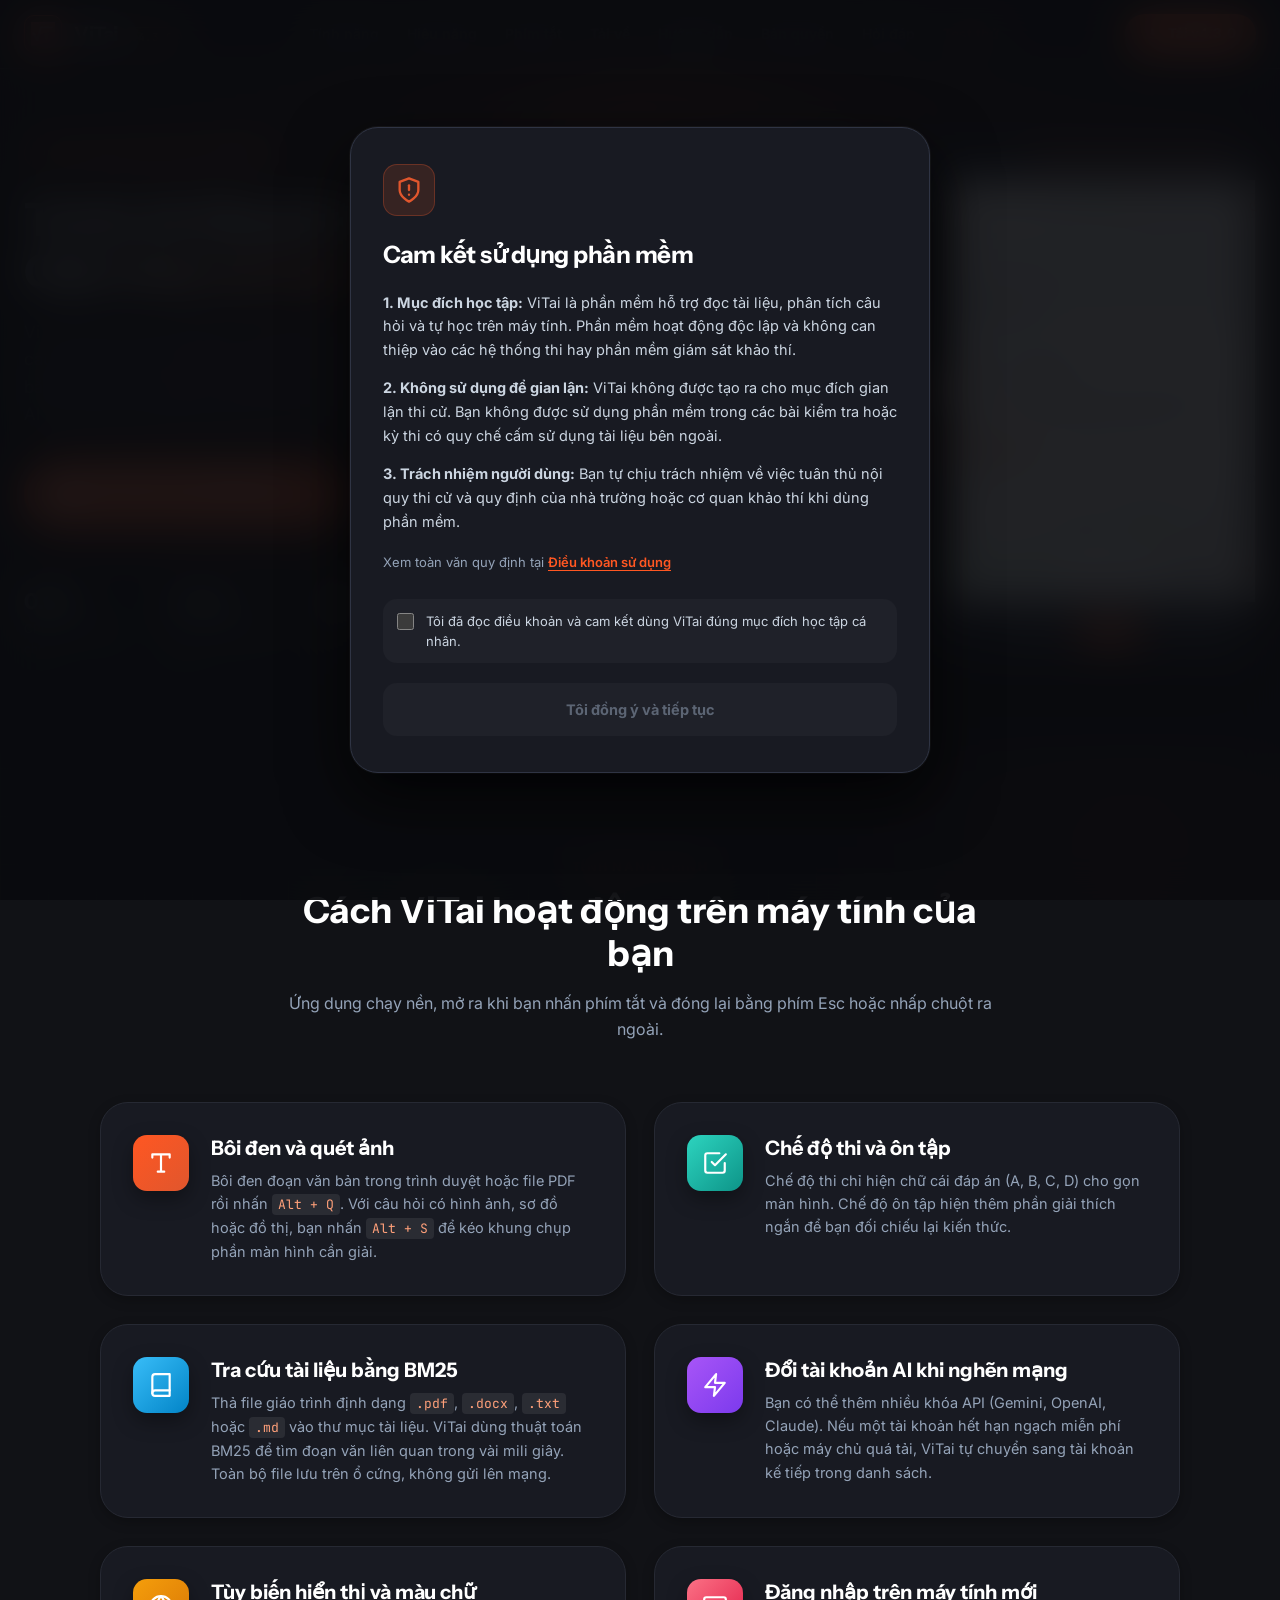
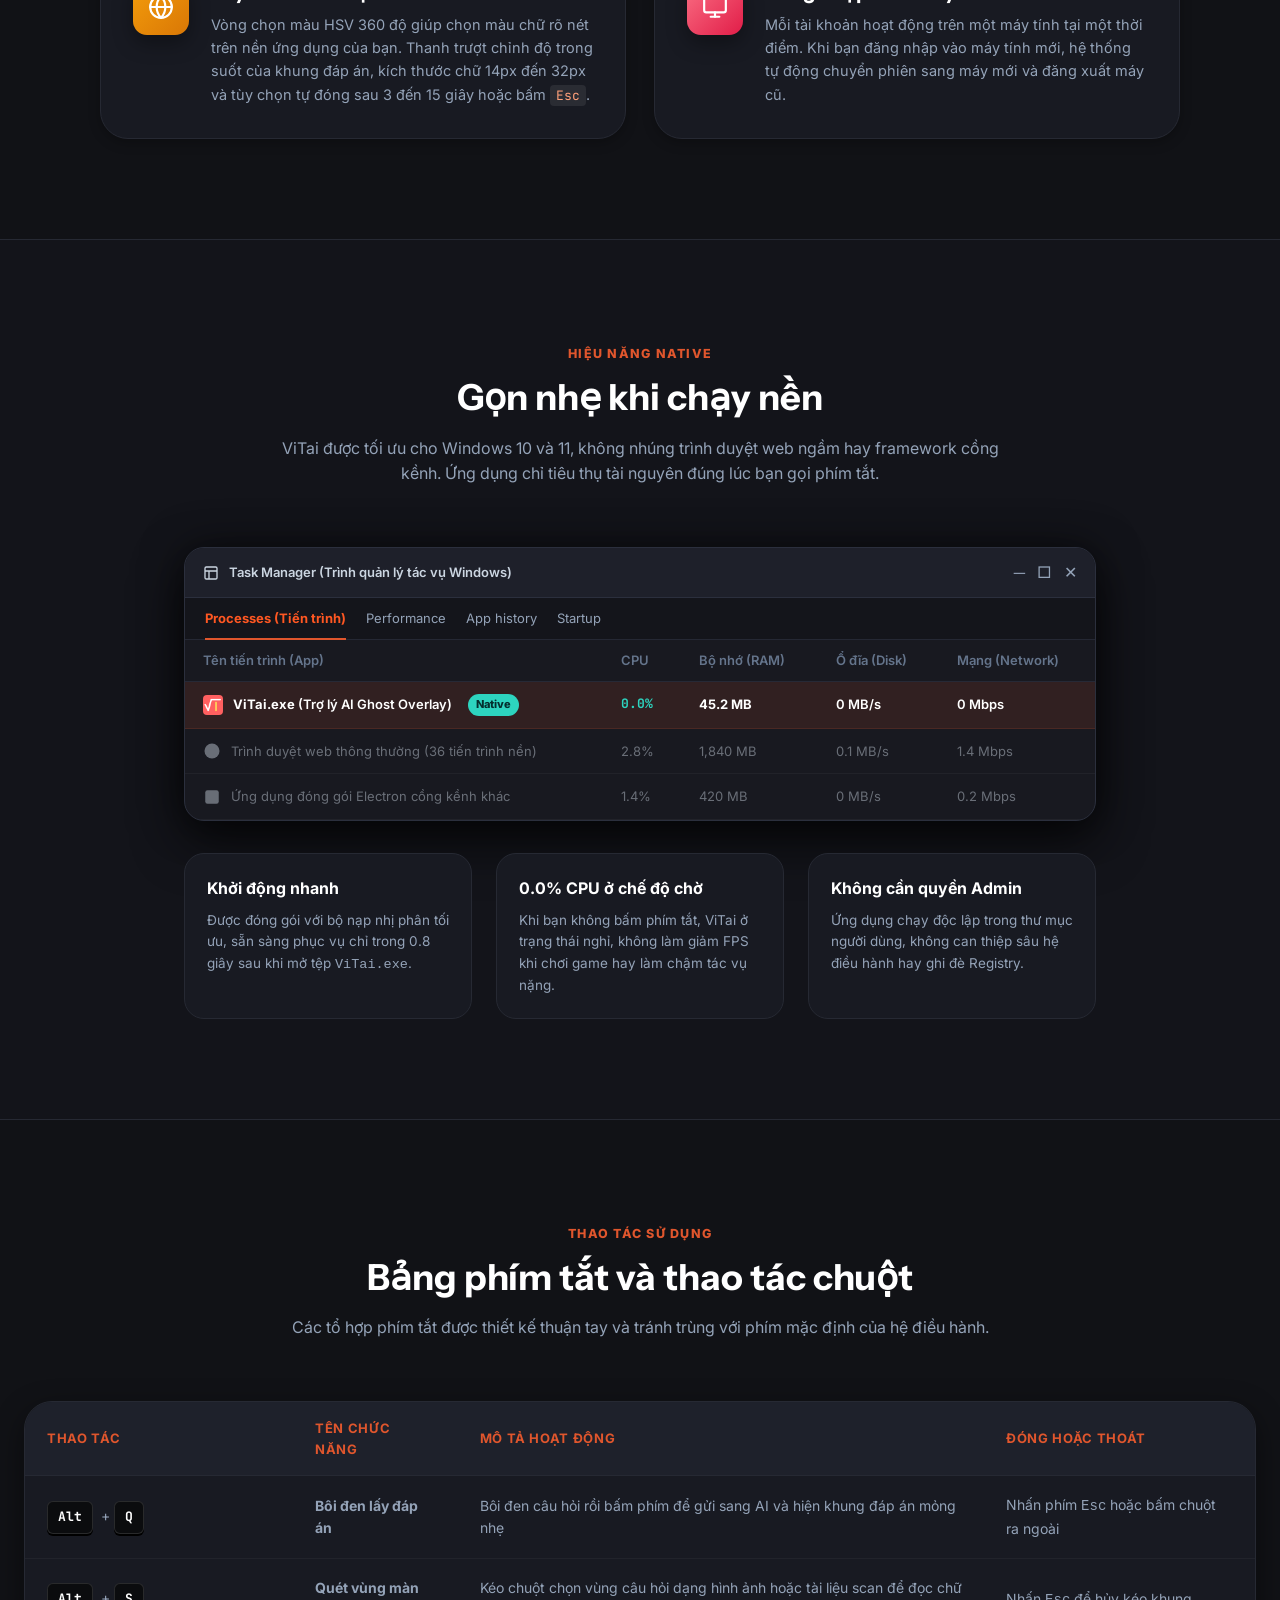
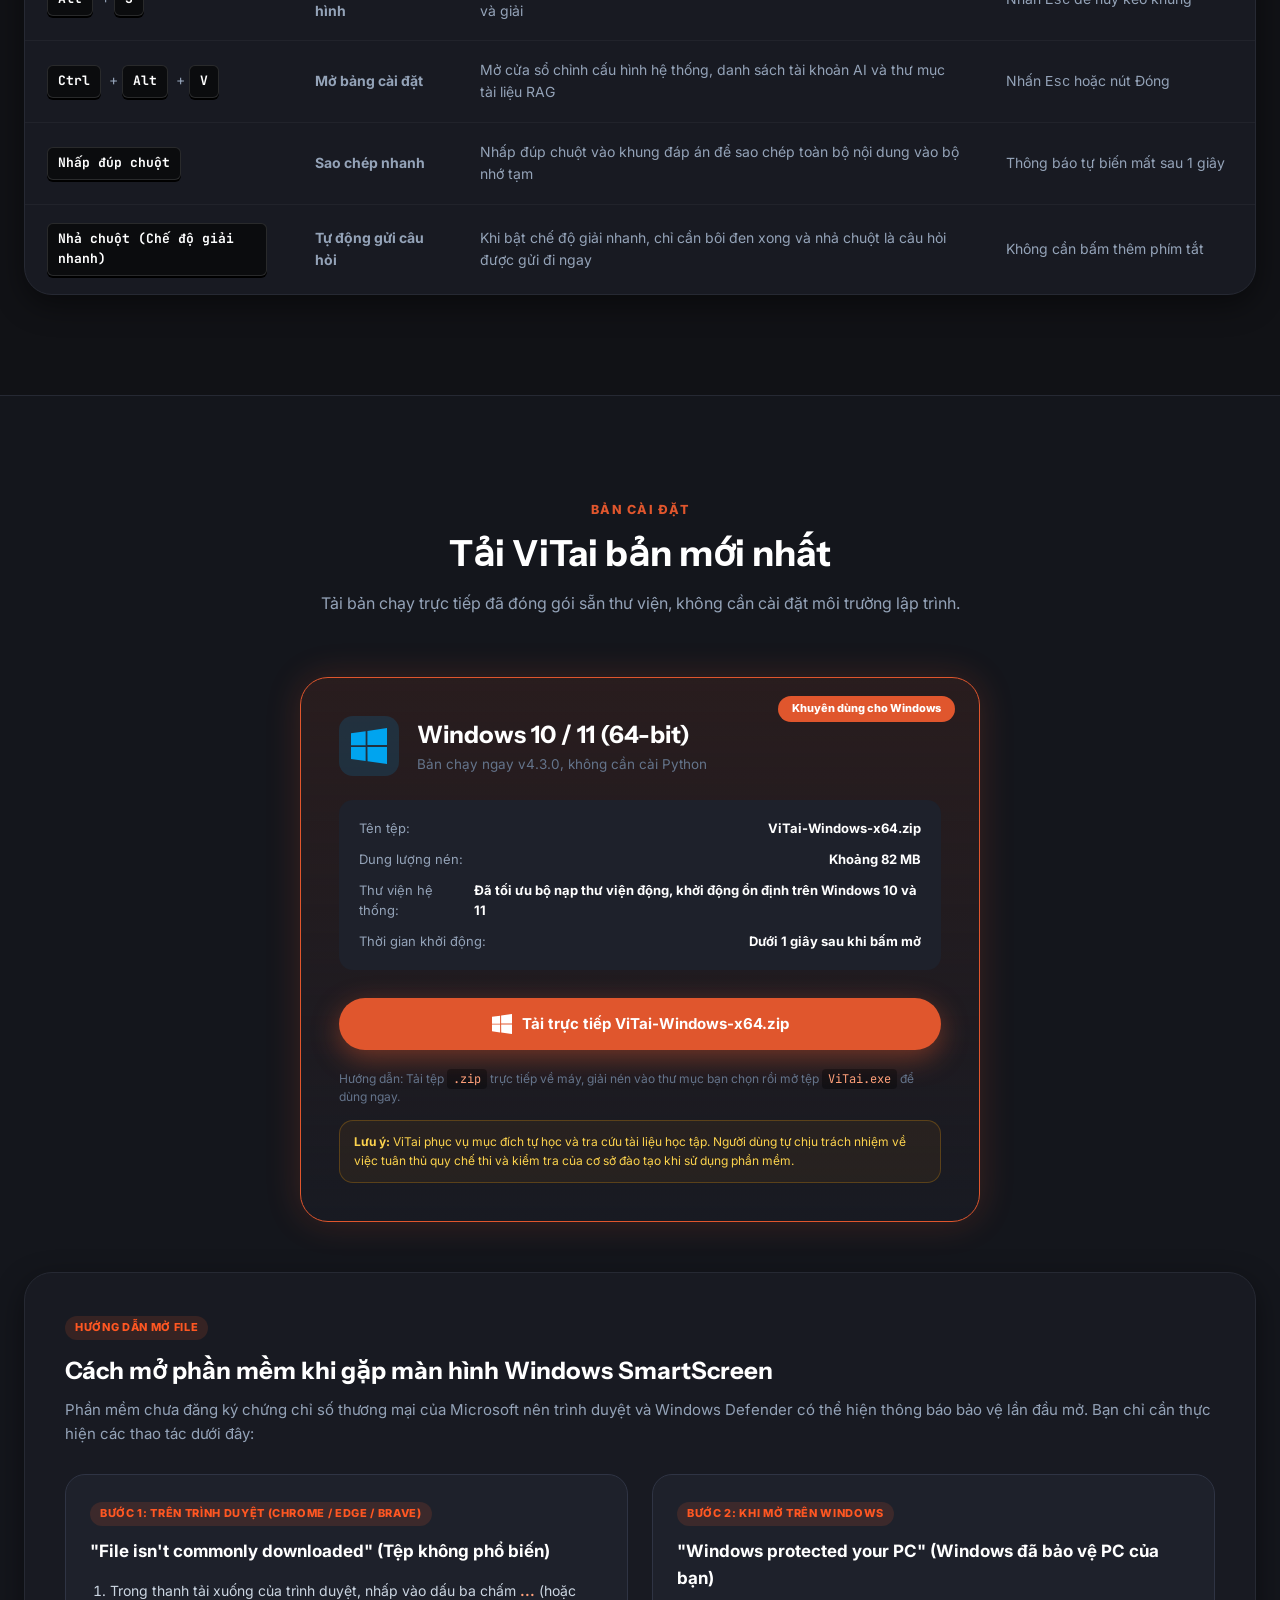
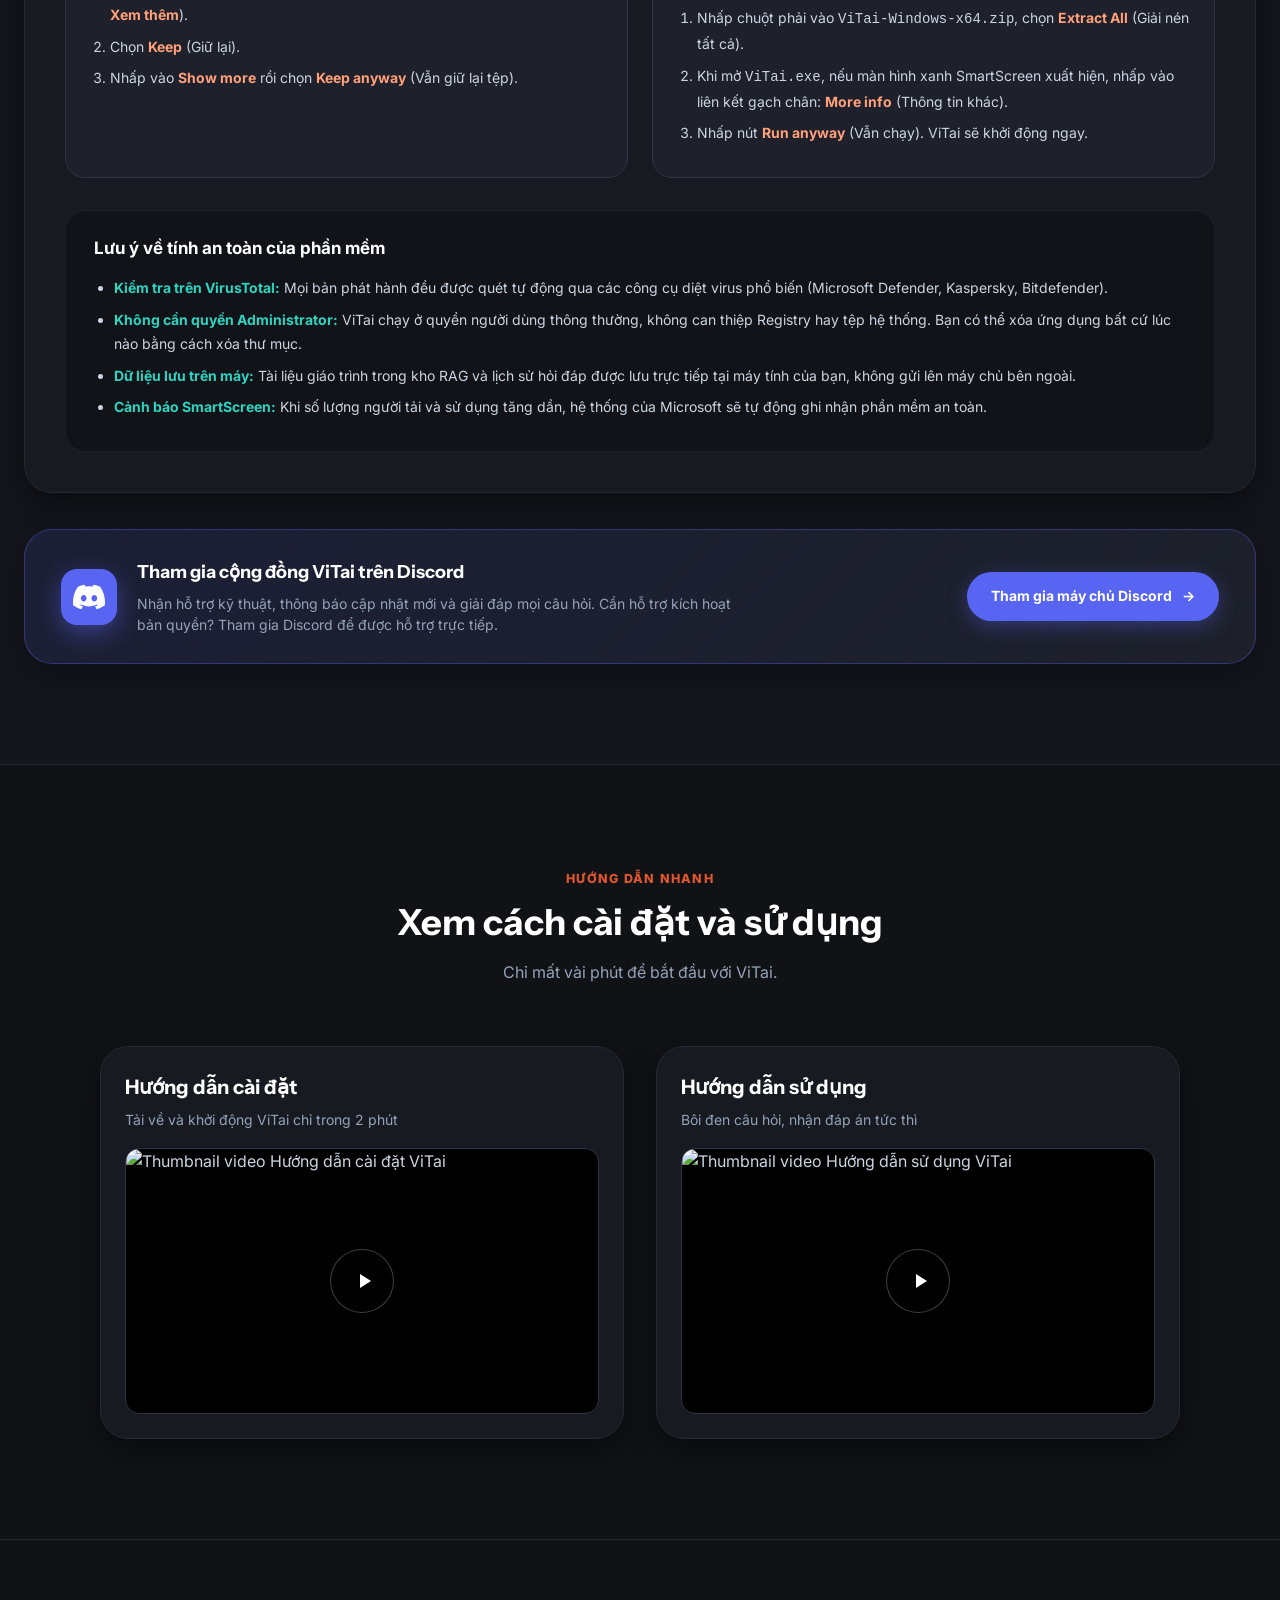
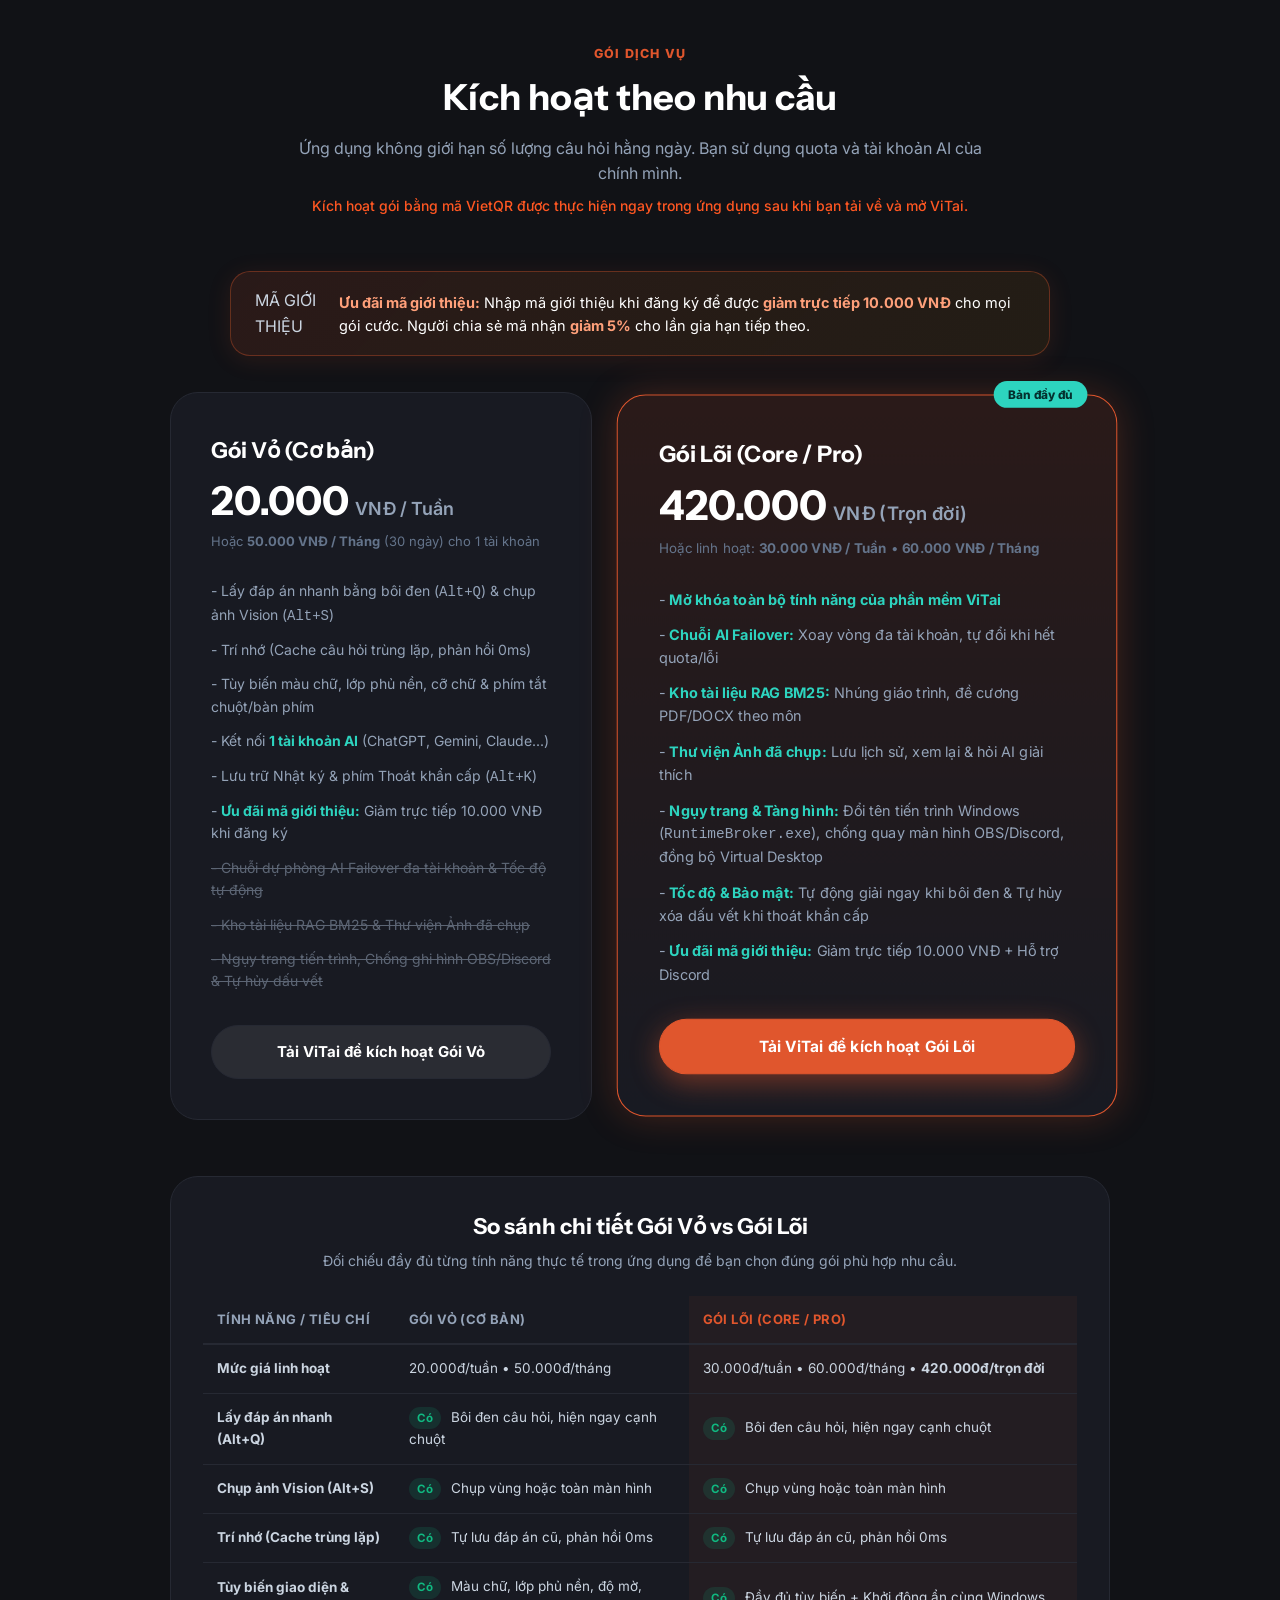
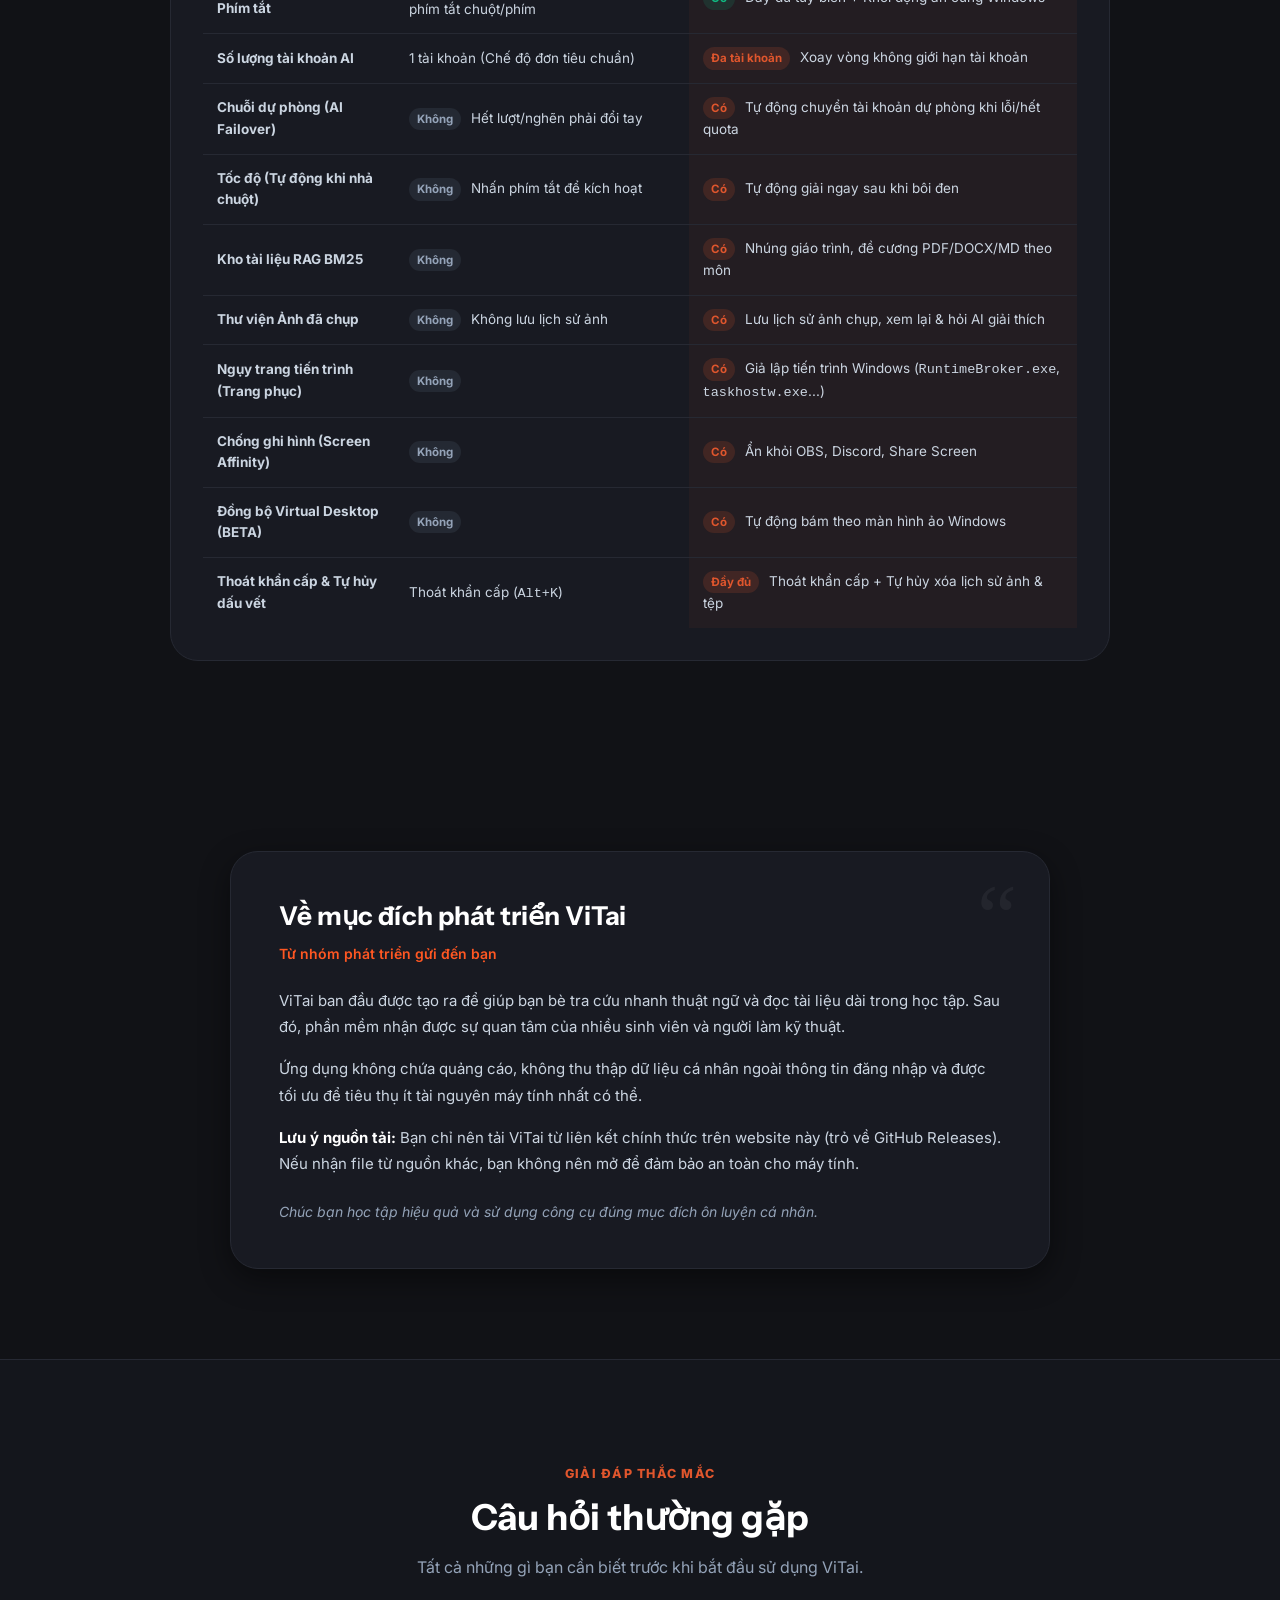
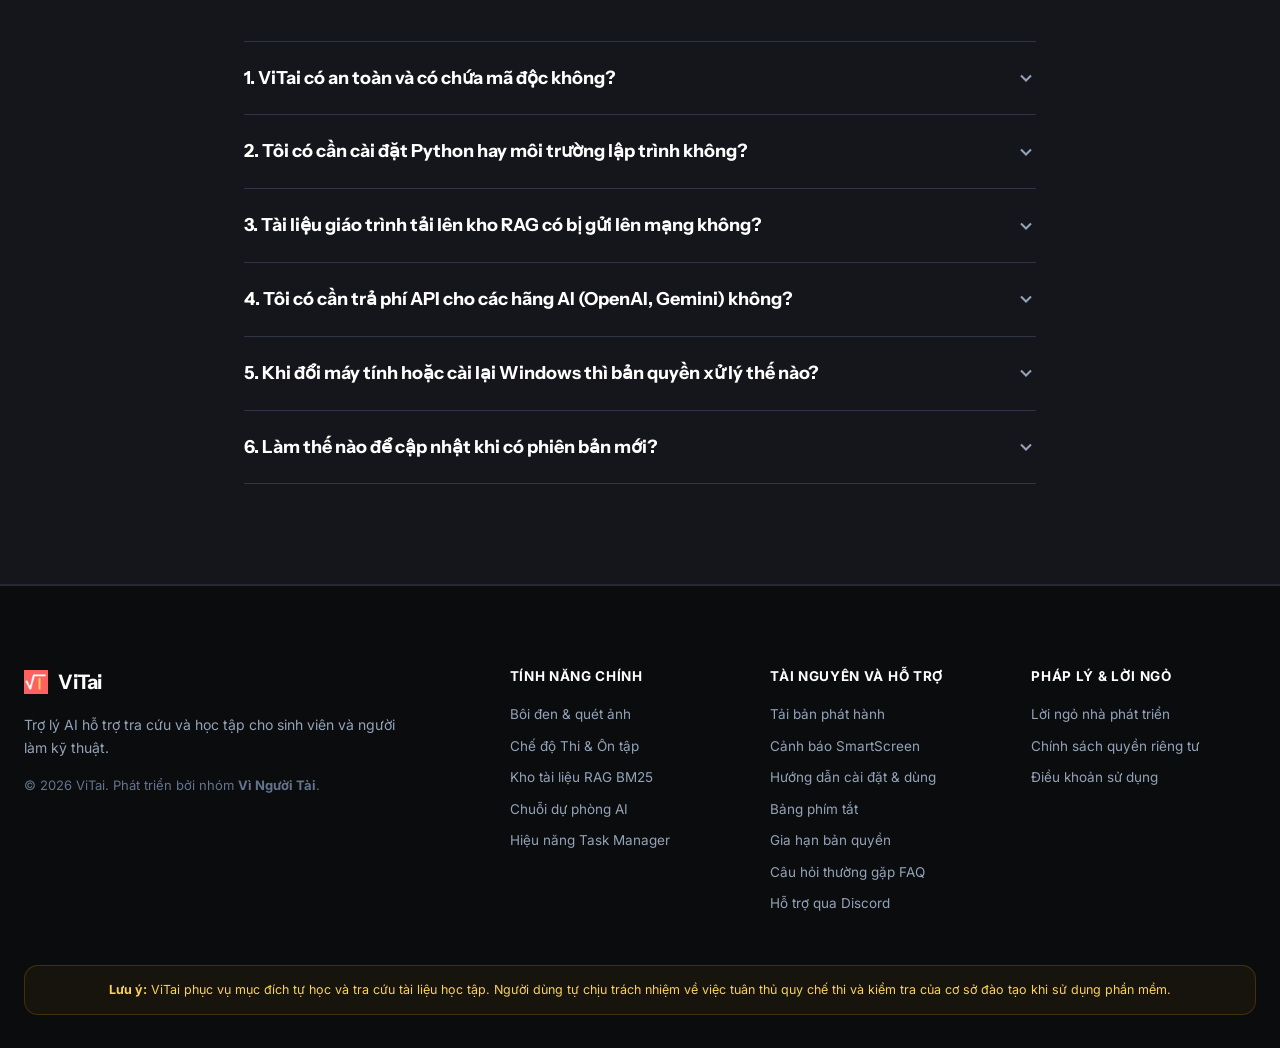
==== commit e295baf9: "feat(web): add detailed Gói Vỏ vs Gói Lõi comparison table and sync v4.3.0 features" ====
--- a/index.html
+++ b/index.html
@@ -748,19 +748,19 @@
               <span class="price-amount">20.000</span>
               <span class="price-curr">VNĐ / Tuần</span>
             </div>
-            <p class="plan-duration">Hoặc <strong>60.000 VNĐ / Tháng</strong> (30 ngày) cho 1 máy tính</p>
+            <p class="plan-duration">Hoặc <strong>50.000 VNĐ / Tháng</strong> (30 ngày) cho 1 tài khoản</p>
           </div>
 
           <ul class="plan-checklist">
-            <li>- Bảng điều khiển theo dõi hạn ngạch thời gian thực</li>
-            <li>- Khung đáp án nổi mỏng nhẹ và quét chụp màn hình</li>
-            <li>- Chỉnh màu sắc chữ, cỡ chữ và phím tắt</li>
-            <li>- Kết nối 1 tài khoản AI (ChatGPT, Gemini hoặc Claude)</li>
-            <li>- Lưu trữ và xem lại câu hỏi đã tra cứu trong Nhật ký</li>
+            <li>- Lấy đáp án nhanh bằng bôi đen (<code>Alt+Q</code>) &amp; chụp ảnh Vision (<code>Alt+S</code>)</li>
+            <li>- Trí nhớ (Cache câu hỏi trùng lặp, phản hồi 0ms)</li>
+            <li>- Tùy biến màu chữ, lớp phủ nền, cỡ chữ &amp; phím tắt chuột/bàn phím</li>
+            <li>- Kết nối <strong>1 tài khoản AI</strong> (ChatGPT, Gemini, Claude...)</li>
+            <li>- Lưu trữ Nhật ký &amp; phím Thoát khẩn cấp (<code>Alt+K</code>)</li>
             <li>- <strong>Ưu đãi mã giới thiệu:</strong> Giảm trực tiếp 10.000 VNĐ khi đăng ký</li>
-            <li class="plan-disabled" style="opacity: 0.55; text-decoration: line-through;">- Chuỗi dự phòng AI Failover đa tài khoản</li>
-            <li class="plan-disabled" style="opacity: 0.55; text-decoration: line-through;">- Cấu hình chuyên sâu (Tốc độ, Trí nhớ AI, Đồng bộ Desktop)</li>
-            <li class="plan-disabled" style="opacity: 0.55; text-decoration: line-through;">- Kho tài liệu RAG BM25, Tùy biến giao diện chuyên sâu & Thư viện Ảnh học tập</li>
+            <li class="plan-disabled" style="opacity: 0.55; text-decoration: line-through;">- Chuỗi dự phòng AI Failover đa tài khoản &amp; Tốc độ tự động</li>
+            <li class="plan-disabled" style="opacity: 0.55; text-decoration: line-through;">- Kho tài liệu RAG BM25 &amp; Thư viện Ảnh đã chụp</li>
+            <li class="plan-disabled" style="opacity: 0.55; text-decoration: line-through;">- Ngụy trang tiến trình, Chống ghi hình OBS/Discord &amp; Tự hủy dấu vết</li>
           </ul>
 
           <a href="#download" class="btn-pricing">
@@ -783,12 +783,12 @@
 
           <ul class="plan-checklist">
             <li>- <strong>Mở khóa toàn bộ tính năng của phần mềm ViTai</strong></li>
-            <li>- Chuỗi dự phòng AI Failover tự chuyển tài khoản khi quá tải</li>
-            <li>- Kho tài liệu RAG BM25 phân nhóm theo môn học và chủ đề</li>
-            <li>- Cấu hình nâng cao: Tối ưu Tốc độ, Trí nhớ ngữ cảnh và Đồng bộ Desktop</li>
-            <li>- Mở khóa Tùy biến giao diện chuyên sâu & Thư viện Ảnh học tập</li>
-            <li>- <strong>Ưu đãi mã giới thiệu:</strong> Giảm trực tiếp 10.000 VNĐ khi đăng ký</li>
-            <li>- Hỗ trợ kỹ thuật và giải đáp thắc mắc qua Discord</li>
+            <li>- <strong>Chuỗi AI Failover:</strong> Xoay vòng đa tài khoản, tự đổi khi hết quota/lỗi</li>
+            <li>- <strong>Kho tài liệu RAG BM25:</strong> Nhúng giáo trình, đề cương PDF/DOCX theo môn</li>
+            <li>- <strong>Thư viện Ảnh đã chụp:</strong> Lưu lịch sử, xem lại &amp; hỏi AI giải thích</li>
+            <li>- <strong>Ngụy trang &amp; Tàng hình:</strong> Đổi tên tiến trình Windows (<code>RuntimeBroker.exe</code>), chống quay màn hình OBS/Discord, đồng bộ Virtual Desktop</li>
+            <li>- <strong>Tốc độ &amp; Bảo mật:</strong> Tự động giải ngay khi bôi đen &amp; Tự hủy xóa dấu vết khi thoát khẩn cấp</li>
+            <li>- <strong>Ưu đãi mã giới thiệu:</strong> Giảm trực tiếp 10.000 VNĐ + Hỗ trợ Discord</li>
           </ul>
 
           <a href="#download" class="btn-pricing primary-action">
@@ -796,6 +796,97 @@
           </a>
         </div>
 
+      </div>
+
+      <!-- Bảng So Sánh Chi Tiết Quyền Lợi Gói Vỏ vs Gói Lõi -->
+      <div class="tier-compare-wrap" id="tier-comparison">
+        <div class="tier-compare-header">
+          <h3>So sánh chi tiết Gói Vỏ vs Gói Lõi</h3>
+          <p>Đối chiếu đầy đủ từng tính năng thực tế trong ứng dụng để bạn chọn đúng gói phù hợp nhu cầu.</p>
+        </div>
+        <div class="tier-compare-scroll">
+          <table class="tier-compare-table">
+            <thead>
+              <tr>
+                <th>Tính năng / Tiêu chí</th>
+                <th>Gói Vỏ (Cơ bản)</th>
+                <th class="col-core">Gói Lõi (Core / Pro)</th>
+              </tr>
+            </thead>
+            <tbody>
+              <tr>
+                <td><strong>Mức giá linh hoạt</strong></td>
+                <td>20.000đ/tuần • 50.000đ/tháng</td>
+                <td class="col-core">30.000đ/tuần • 60.000đ/tháng • <strong>420.000đ/trọn đời</strong></td>
+              </tr>
+              <tr>
+                <td><strong>Lấy đáp án nhanh (Alt+Q)</strong></td>
+                <td><span class="tier-badge tier-badge-yes">Có</span> Bôi đen câu hỏi, hiện ngay cạnh chuột</td>
+                <td class="col-core"><span class="tier-badge tier-badge-yes">Có</span> Bôi đen câu hỏi, hiện ngay cạnh chuột</td>
+              </tr>
+              <tr>
+                <td><strong>Chụp ảnh Vision (Alt+S)</strong></td>
+                <td><span class="tier-badge tier-badge-yes">Có</span> Chụp vùng hoặc toàn màn hình</td>
+                <td class="col-core"><span class="tier-badge tier-badge-yes">Có</span> Chụp vùng hoặc toàn màn hình</td>
+              </tr>
+              <tr>
+                <td><strong>Trí nhớ (Cache trùng lặp)</strong></td>
+                <td><span class="tier-badge tier-badge-yes">Có</span> Tự lưu đáp án cũ, phản hồi 0ms</td>
+                <td class="col-core"><span class="tier-badge tier-badge-yes">Có</span> Tự lưu đáp án cũ, phản hồi 0ms</td>
+              </tr>
+              <tr>
+                <td><strong>Tùy biến giao diện &amp; Phím tắt</strong></td>
+                <td><span class="tier-badge tier-badge-yes">Có</span> Màu chữ, lớp phủ nền, độ mờ, phím tắt chuột/phím</td>
+                <td class="col-core"><span class="tier-badge tier-badge-yes">Có</span> Đầy đủ tùy biến + Khởi động ẩn cùng Windows</td>
+              </tr>
+              <tr>
+                <td><strong>Số lượng tài khoản AI</strong></td>
+                <td>1 tài khoản (Chế độ đơn tiêu chuẩn)</td>
+                <td class="col-core"><span class="tier-badge tier-badge-core">Đa tài khoản</span> Xoay vòng không giới hạn tài khoản</td>
+              </tr>
+              <tr>
+                <td><strong>Chuỗi dự phòng (AI Failover)</strong></td>
+                <td><span class="tier-badge tier-badge-no">Không</span> Hết lượt/nghẽn phải đổi tay</td>
+                <td class="col-core"><span class="tier-badge tier-badge-core">Có</span> Tự động chuyển tài khoản dự phòng khi lỗi/hết quota</td>
+              </tr>
+              <tr>
+                <td><strong>Tốc độ (Tự động khi nhả chuột)</strong></td>
+                <td><span class="tier-badge tier-badge-no">Không</span> Nhấn phím tắt để kích hoạt</td>
+                <td class="col-core"><span class="tier-badge tier-badge-core">Có</span> Tự động giải ngay sau khi bôi đen</td>
+              </tr>
+              <tr>
+                <td><strong>Kho tài liệu RAG BM25</strong></td>
+                <td><span class="tier-badge tier-badge-no">Không</span></td>
+                <td class="col-core"><span class="tier-badge tier-badge-core">Có</span> Nhúng giáo trình, đề cương PDF/DOCX/MD theo môn</td>
+              </tr>
+              <tr>
+                <td><strong>Thư viện Ảnh đã chụp</strong></td>
+                <td><span class="tier-badge tier-badge-no">Không</span> Không lưu lịch sử ảnh</td>
+                <td class="col-core"><span class="tier-badge tier-badge-core">Có</span> Lưu lịch sử ảnh chụp, xem lại &amp; hỏi AI giải thích</td>
+              </tr>
+              <tr>
+                <td><strong>Ngụy trang tiến trình (Trang phục)</strong></td>
+                <td><span class="tier-badge tier-badge-no">Không</span></td>
+                <td class="col-core"><span class="tier-badge tier-badge-core">Có</span> Giả lập tiến trình Windows (<code>RuntimeBroker.exe</code>, <code>taskhostw.exe</code>...)</td>
+              </tr>
+              <tr>
+                <td><strong>Chống ghi hình (Screen Affinity)</strong></td>
+                <td><span class="tier-badge tier-badge-no">Không</span></td>
+                <td class="col-core"><span class="tier-badge tier-badge-core">Có</span> Ẩn khỏi OBS, Discord, Share Screen</td>
+              </tr>
+              <tr>
+                <td><strong>Đồng bộ Virtual Desktop (BETA)</strong></td>
+                <td><span class="tier-badge tier-badge-no">Không</span></td>
+                <td class="col-core"><span class="tier-badge tier-badge-core">Có</span> Tự động bám theo màn hình ảo Windows</td>
+              </tr>
+              <tr>
+                <td><strong>Thoát khẩn cấp &amp; Tự hủy dấu vết</strong></td>
+                <td>Thoát khẩn cấp (<code>Alt+K</code>)</td>
+                <td class="col-core"><span class="tier-badge tier-badge-core">Đầy đủ</span> Thoát khẩn cấp + Tự hủy xóa lịch sử ảnh &amp; tệp</td>
+              </tr>
+            </tbody>
+          </table>
+        </div>
       </div>
 
     </div>
--- a/styles.css
+++ b/styles.css
@@ -1479,6 +1479,98 @@
   color: var(--accent-hover);
   margin-top: 8px;
   font-weight: 500;
+}
+
+/* --- TIER COMPARISON TABLE --- */
+.tier-compare-wrap {
+  max-width: 940px;
+  margin: 56px auto 0;
+  background: var(--bg-surface);
+  border: 1px solid var(--bg-surface-border);
+  border-radius: var(--radius-xl);
+  padding: 32px;
+}
+
+.tier-compare-header {
+  text-align: center;
+  margin-bottom: 24px;
+}
+
+.tier-compare-header h3 {
+  font-family: var(--font-display);
+  font-size: 22px;
+  font-weight: 800;
+  color: var(--text-white);
+  margin-bottom: 6px;
+}
+
+.tier-compare-header p {
+  font-size: 14px;
+  color: var(--text-muted);
+}
+
+.tier-compare-scroll {
+  overflow-x: auto;
+}
+
+.tier-compare-table {
+  width: 100%;
+  border-collapse: collapse;
+  font-size: 13.5px;
+  text-align: left;
+}
+
+.tier-compare-table th,
+.tier-compare-table td {
+  padding: 13px 14px;
+  border-bottom: 1px solid var(--bg-surface-border);
+  vertical-align: middle;
+}
+
+.tier-compare-table thead th {
+  font-size: 13px;
+  font-weight: 700;
+  text-transform: uppercase;
+  letter-spacing: 0.4px;
+  color: var(--text-muted);
+  border-bottom: 2px solid var(--bg-surface-border);
+}
+
+.tier-compare-table th.col-core,
+.tier-compare-table td.col-core {
+  background: rgba(224, 86, 45, 0.05);
+}
+
+.tier-compare-table thead th.col-core {
+  color: var(--accent-primary);
+}
+
+.tier-compare-table tbody tr:last-child td {
+  border-bottom: none;
+}
+
+.tier-badge {
+  display: inline-block;
+  padding: 2px 8px;
+  border-radius: 999px;
+  font-size: 11.5px;
+  font-weight: 700;
+  margin-right: 6px;
+}
+
+.tier-badge-yes {
+  background: rgba(16, 185, 129, 0.14);
+  color: #10B981;
+}
+
+.tier-badge-core {
+  background: rgba(224, 86, 45, 0.16);
+  color: var(--accent-primary);
+}
+
+.tier-badge-no {
+  background: rgba(100, 116, 139, 0.16);
+  color: var(--text-muted);
 }
 
 /* Discord Community Banner in Download Section */
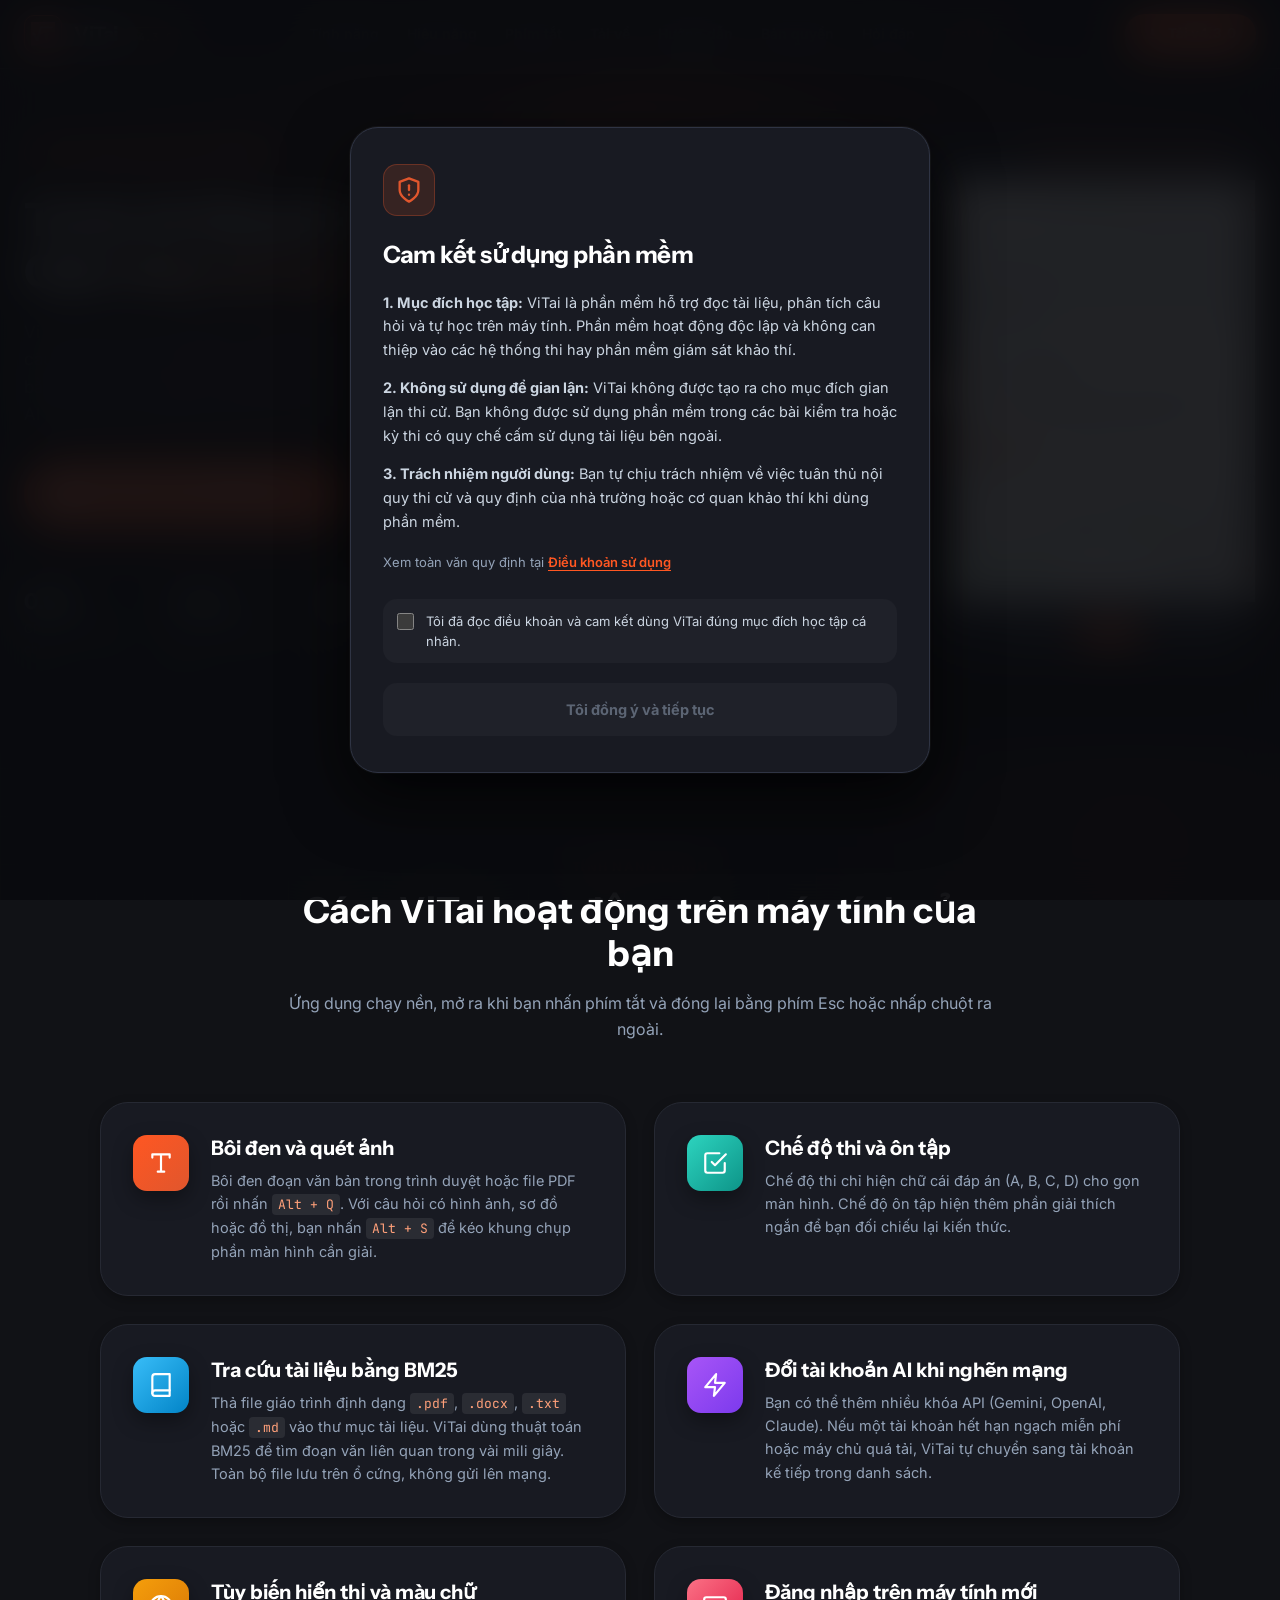
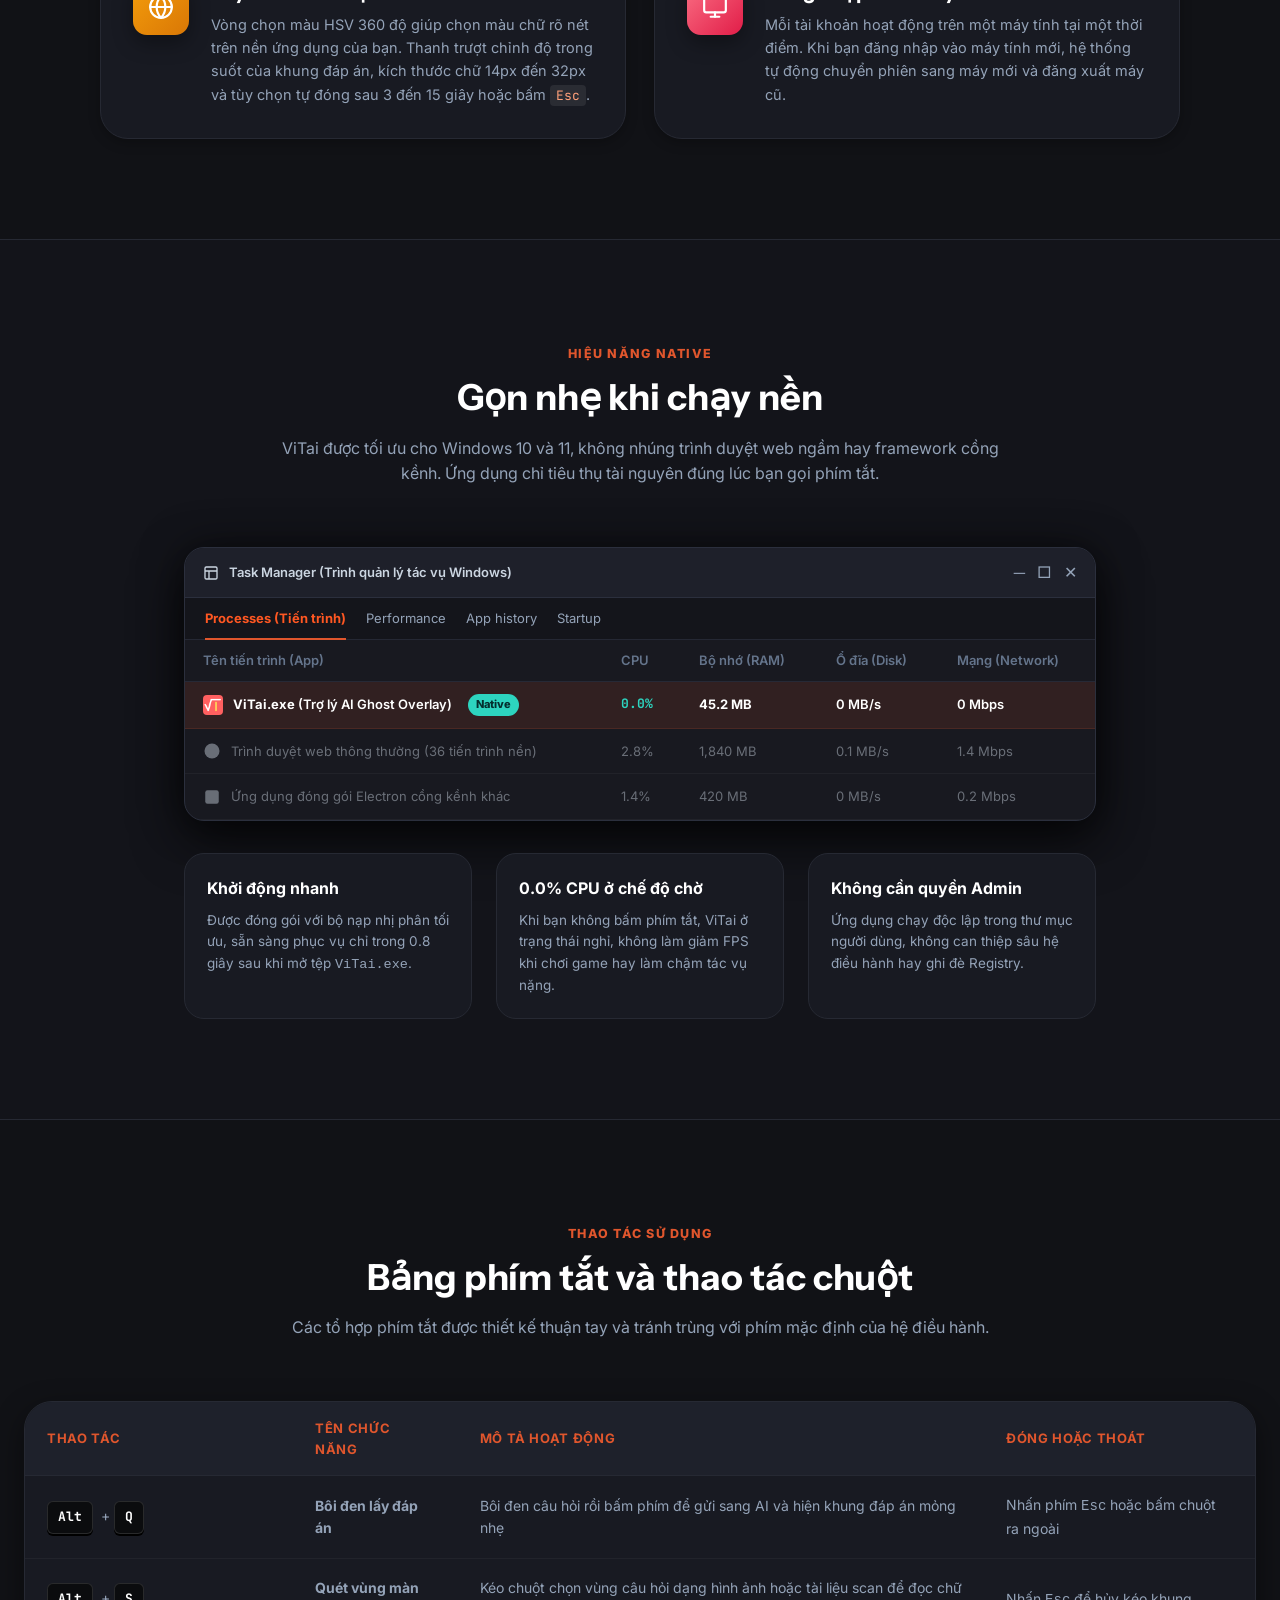
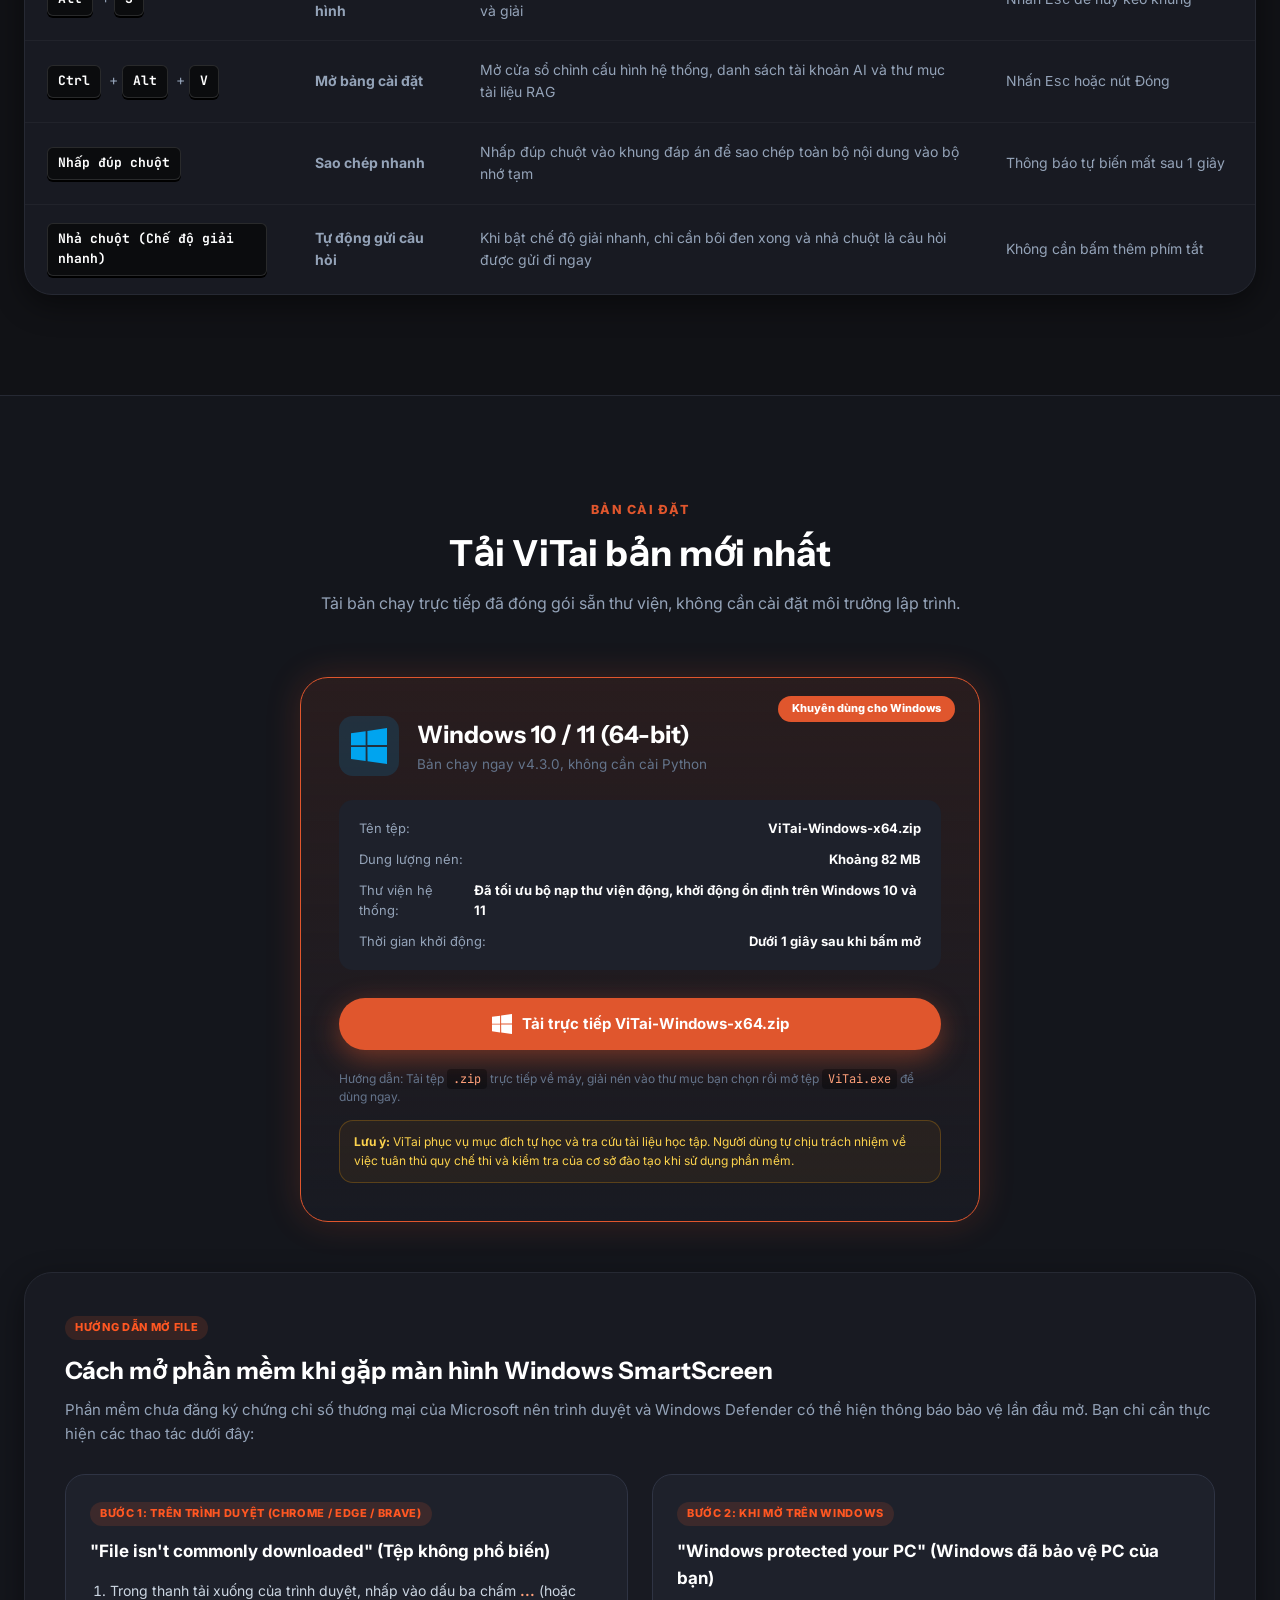
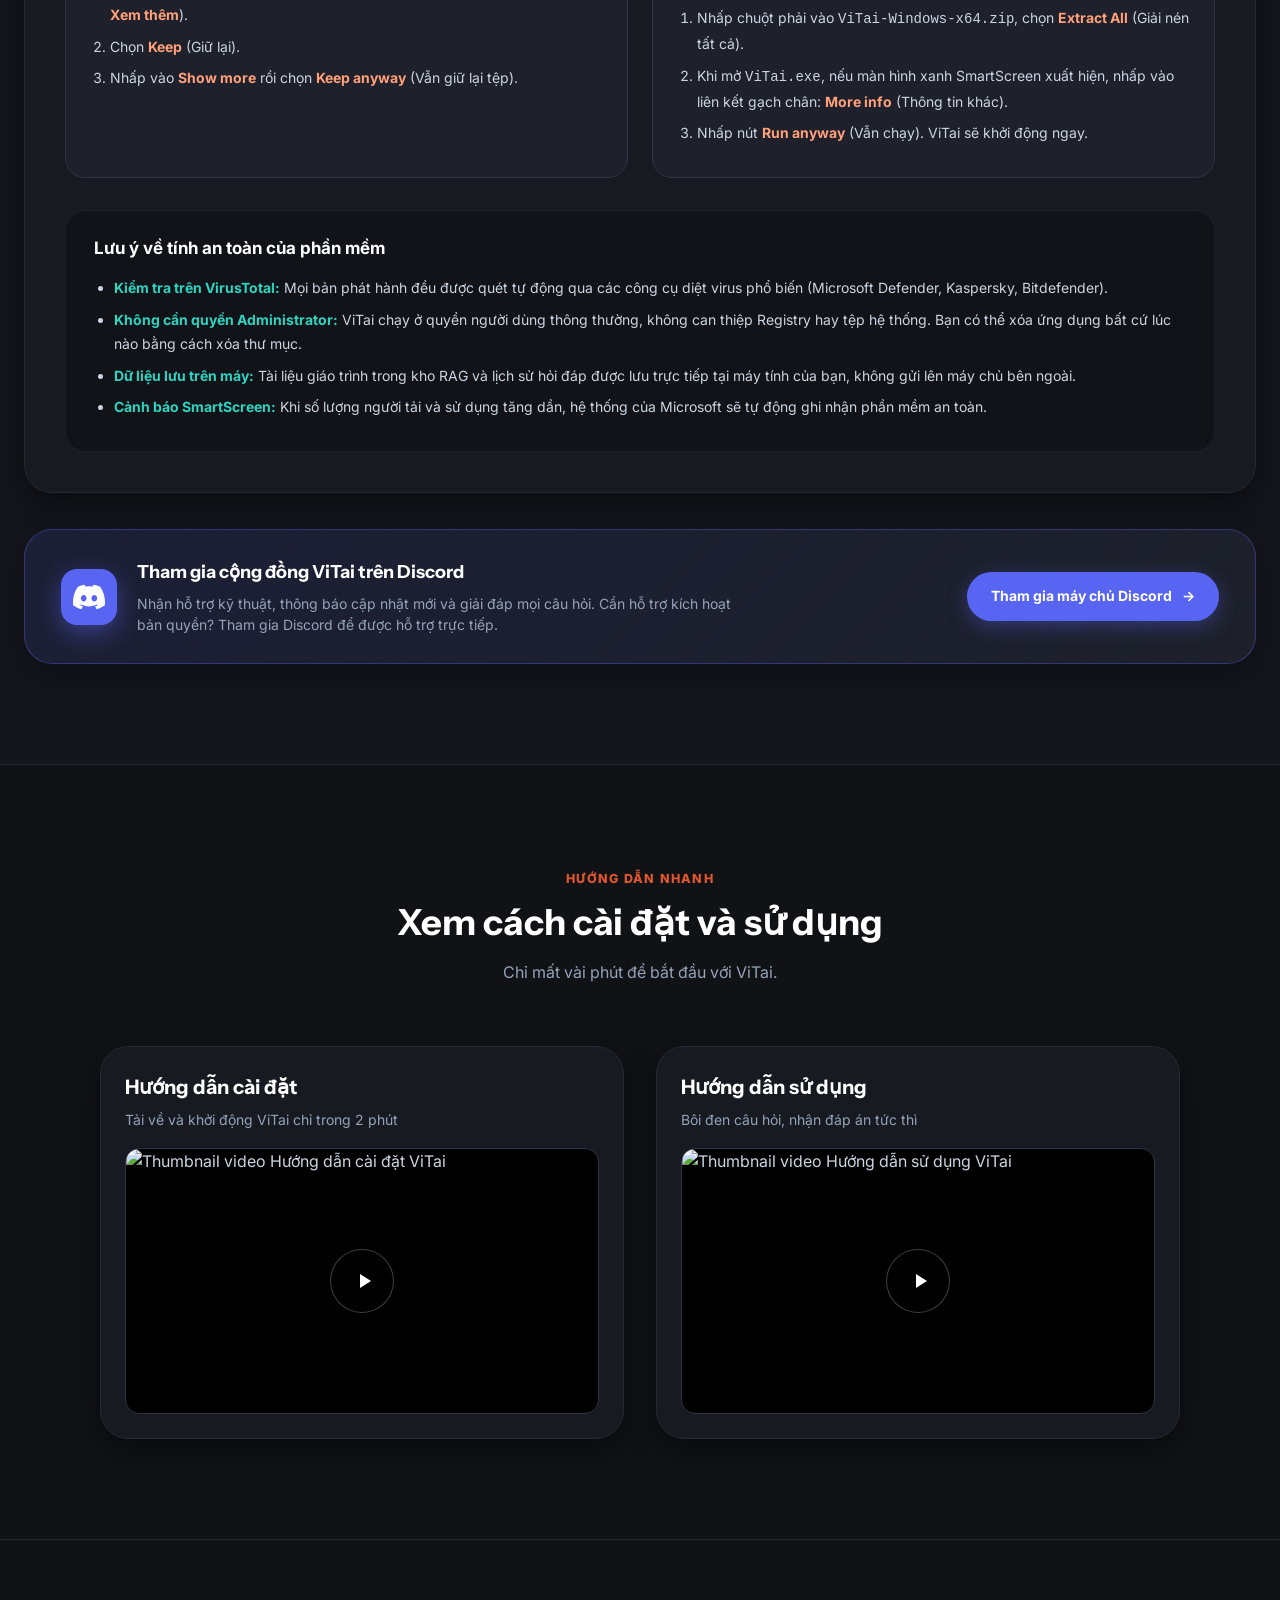
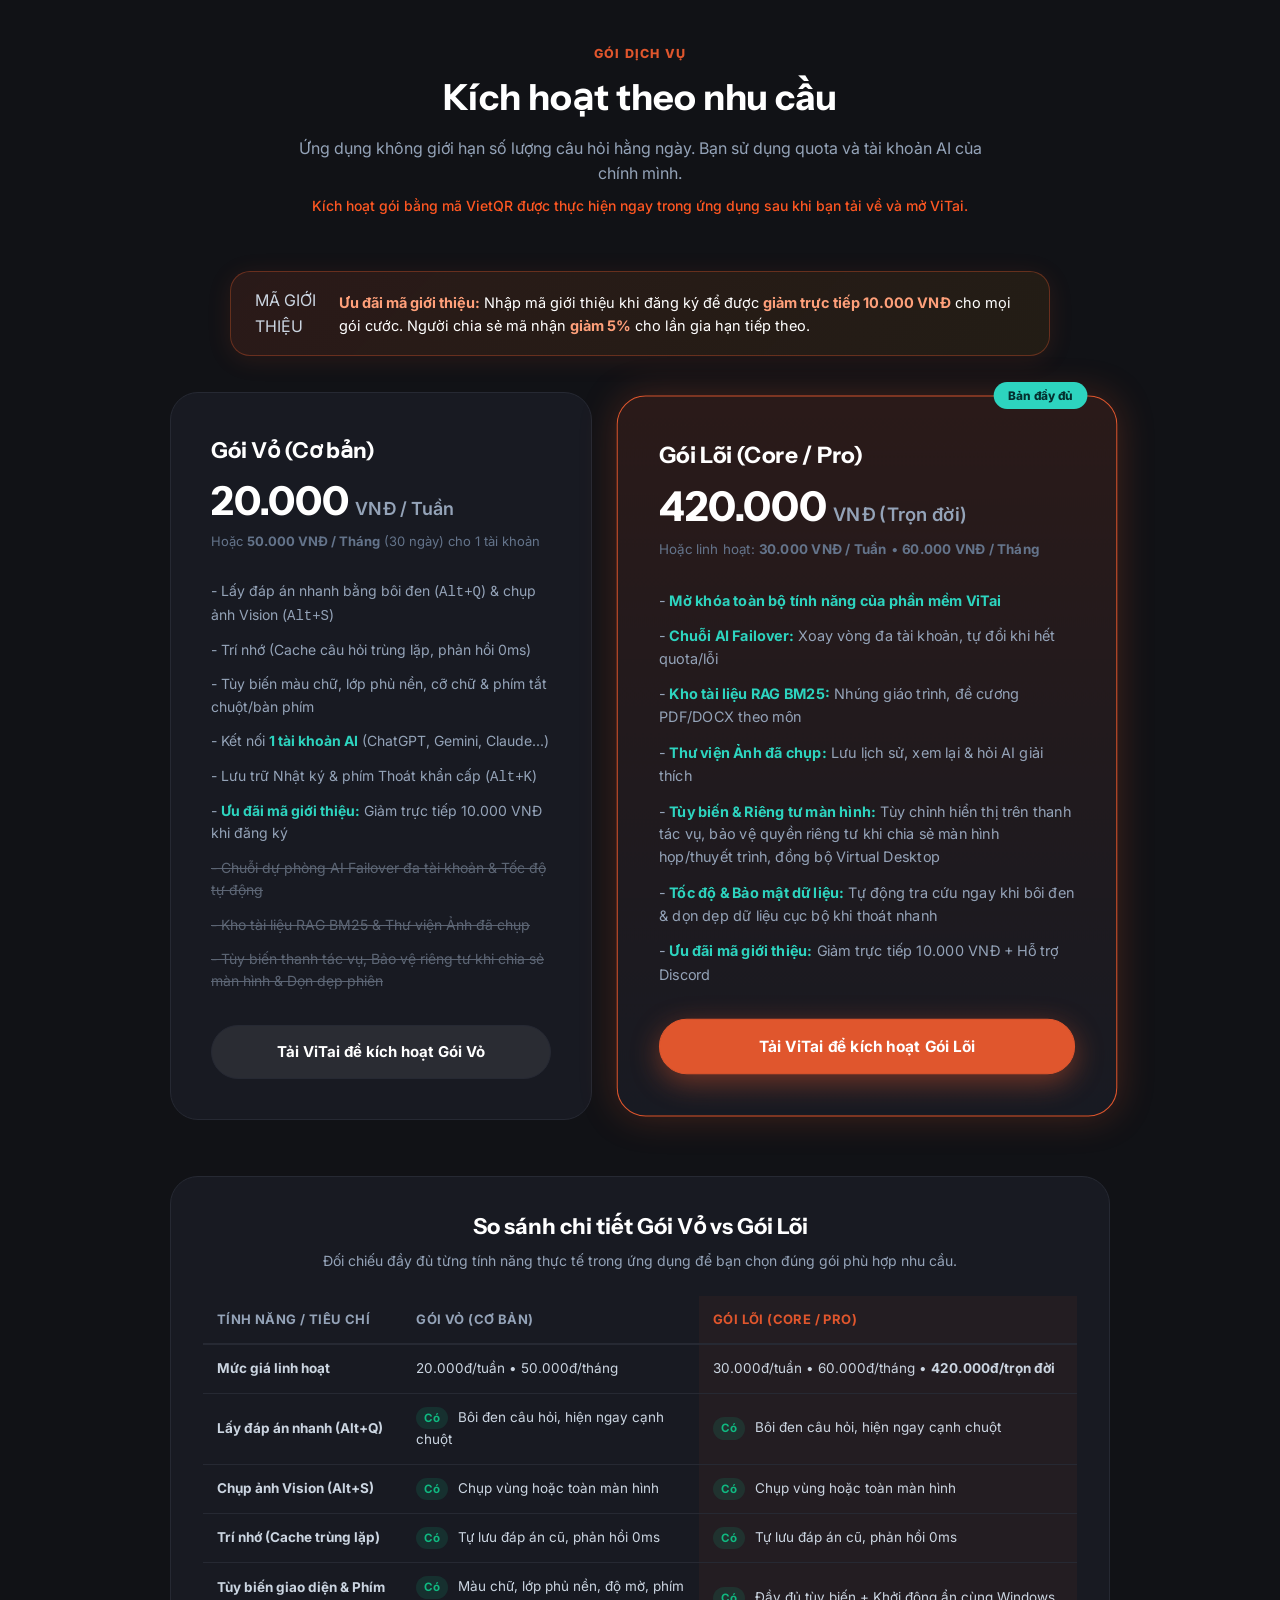
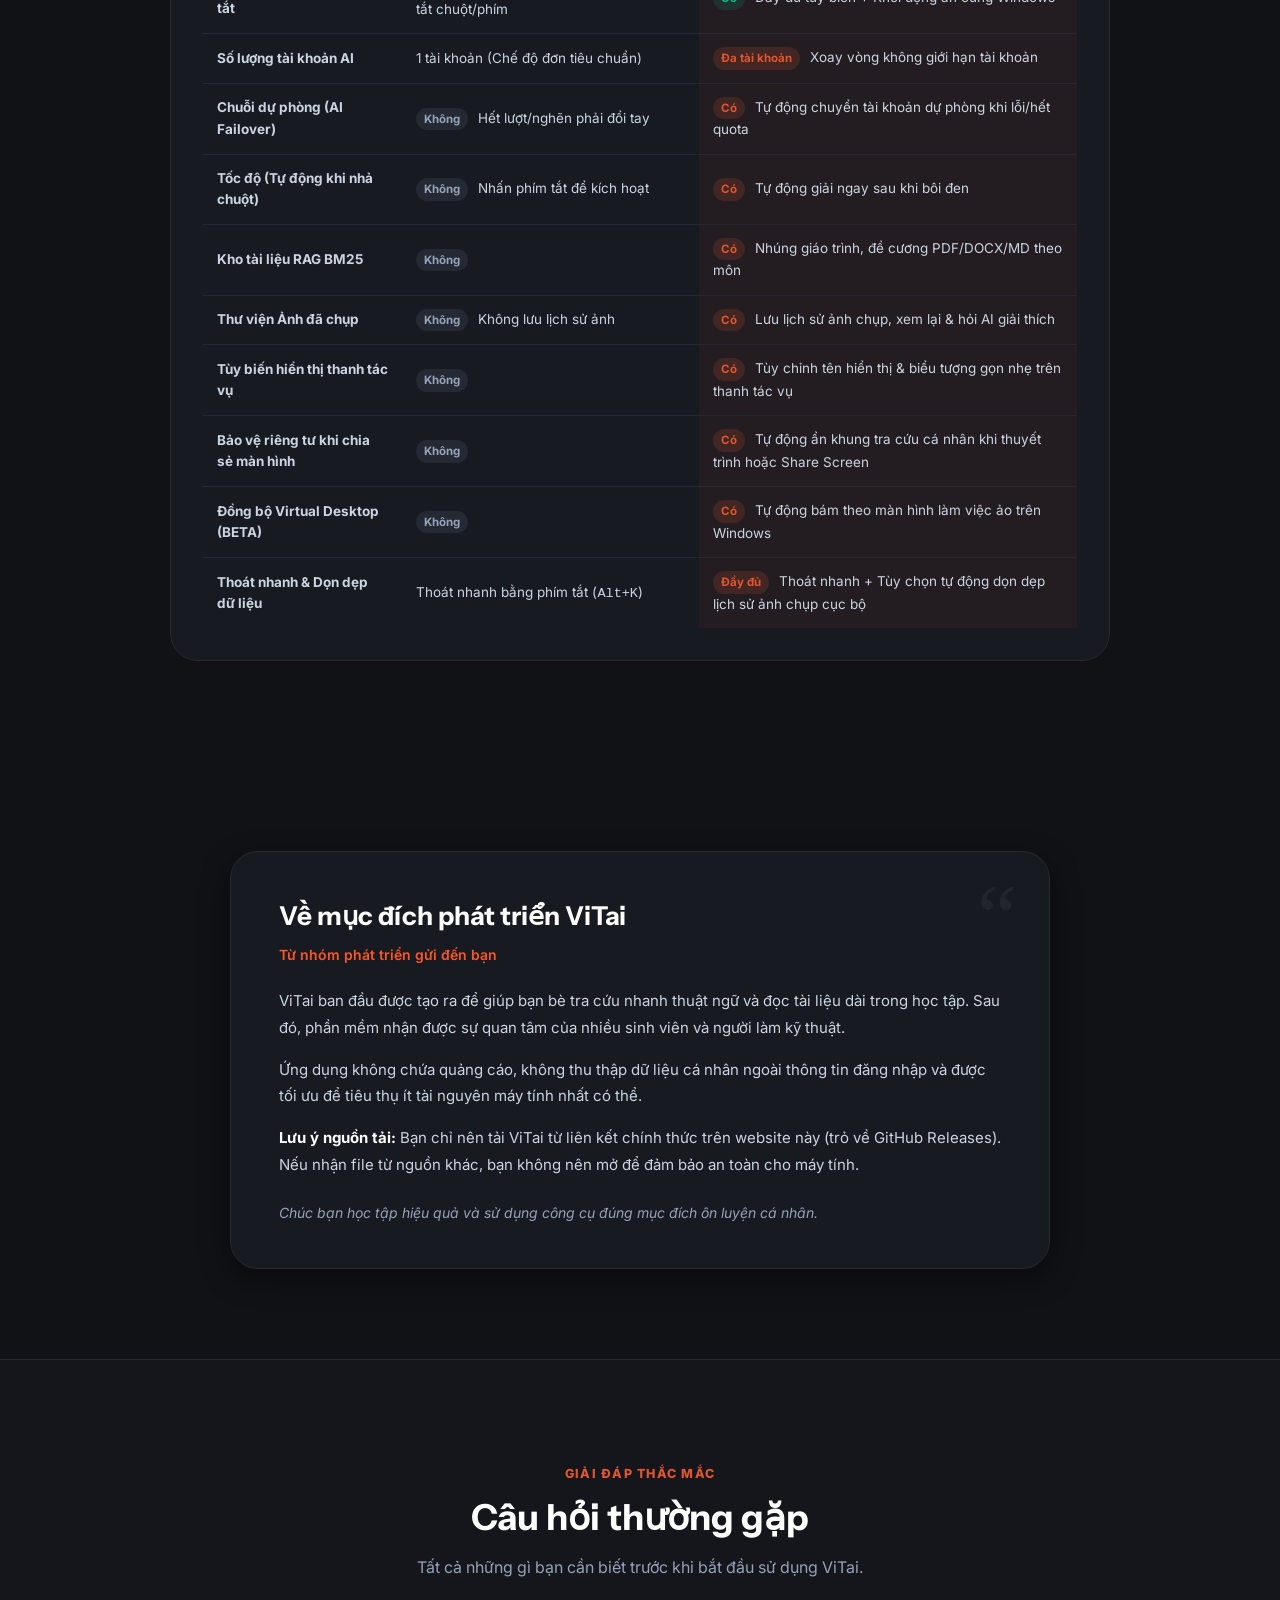
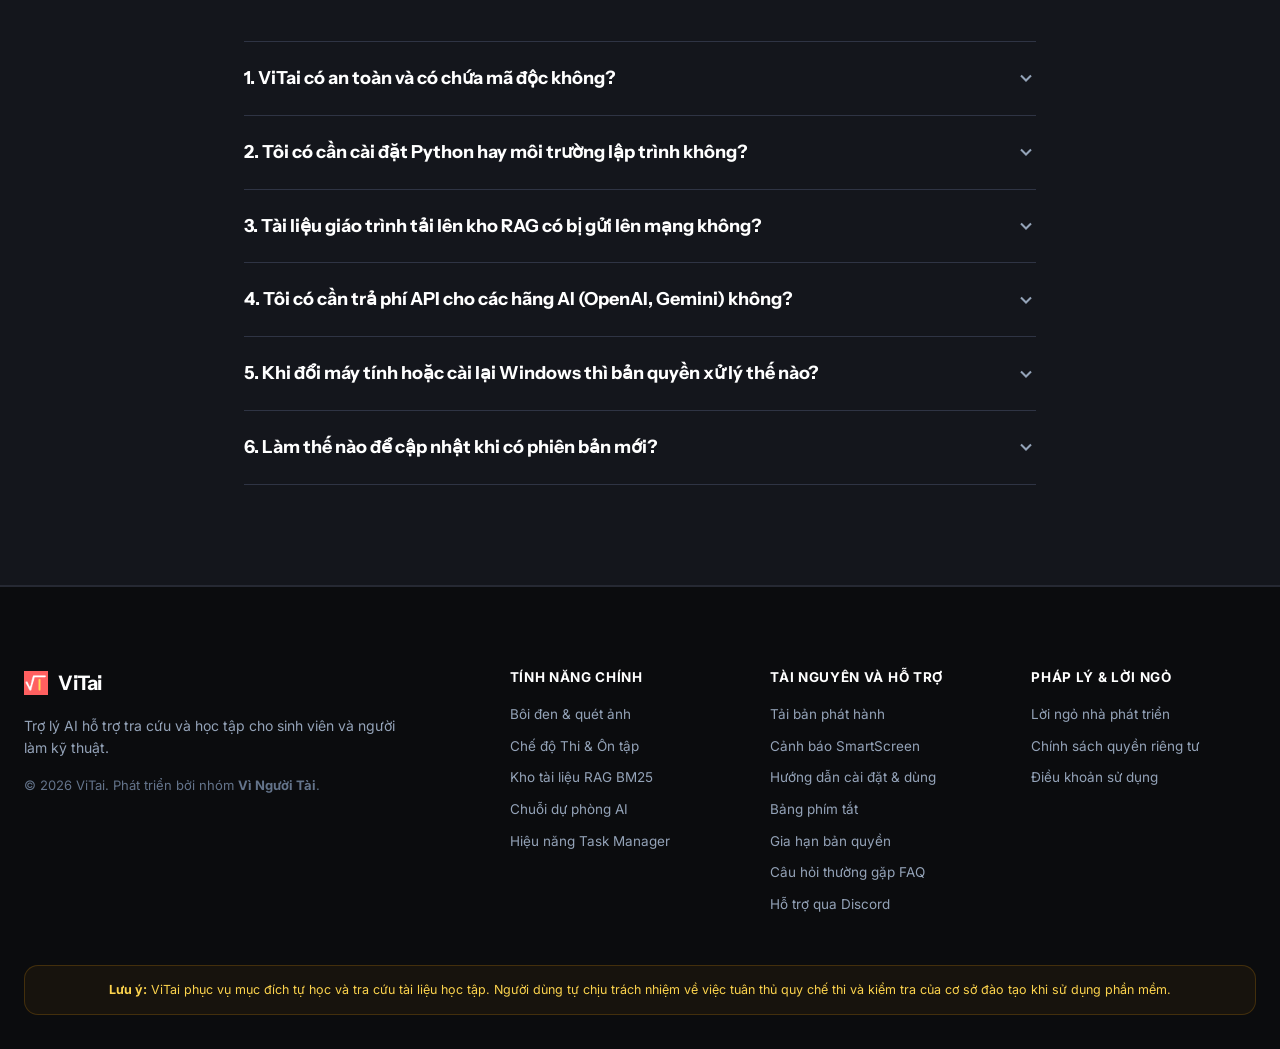
==== commit 233b8d30: "chore(web): rewrite tier comparison copy for transparency and clarity" ====
--- a/index.html
+++ b/index.html
@@ -760,7 +760,7 @@
             <li>- <strong>Ưu đãi mã giới thiệu:</strong> Giảm trực tiếp 10.000 VNĐ khi đăng ký</li>
             <li class="plan-disabled" style="opacity: 0.55; text-decoration: line-through;">- Chuỗi dự phòng AI Failover đa tài khoản &amp; Tốc độ tự động</li>
             <li class="plan-disabled" style="opacity: 0.55; text-decoration: line-through;">- Kho tài liệu RAG BM25 &amp; Thư viện Ảnh đã chụp</li>
-            <li class="plan-disabled" style="opacity: 0.55; text-decoration: line-through;">- Ngụy trang tiến trình, Chống ghi hình OBS/Discord &amp; Tự hủy dấu vết</li>
+            <li class="plan-disabled" style="opacity: 0.55; text-decoration: line-through;">- Tùy biến thanh tác vụ, Bảo vệ riêng tư khi chia sẻ màn hình &amp; Dọn dẹp phiên</li>
           </ul>
 
           <a href="#download" class="btn-pricing">
@@ -786,8 +786,8 @@
             <li>- <strong>Chuỗi AI Failover:</strong> Xoay vòng đa tài khoản, tự đổi khi hết quota/lỗi</li>
             <li>- <strong>Kho tài liệu RAG BM25:</strong> Nhúng giáo trình, đề cương PDF/DOCX theo môn</li>
             <li>- <strong>Thư viện Ảnh đã chụp:</strong> Lưu lịch sử, xem lại &amp; hỏi AI giải thích</li>
-            <li>- <strong>Ngụy trang &amp; Tàng hình:</strong> Đổi tên tiến trình Windows (<code>RuntimeBroker.exe</code>), chống quay màn hình OBS/Discord, đồng bộ Virtual Desktop</li>
-            <li>- <strong>Tốc độ &amp; Bảo mật:</strong> Tự động giải ngay khi bôi đen &amp; Tự hủy xóa dấu vết khi thoát khẩn cấp</li>
+            <li>- <strong>Tùy biến &amp; Riêng tư màn hình:</strong> Tùy chỉnh hiển thị trên thanh tác vụ, bảo vệ quyền riêng tư khi chia sẻ màn hình họp/thuyết trình, đồng bộ Virtual Desktop</li>
+            <li>- <strong>Tốc độ &amp; Bảo mật dữ liệu:</strong> Tự động tra cứu ngay khi bôi đen &amp; dọn dẹp dữ liệu cục bộ khi thoát nhanh</li>
             <li>- <strong>Ưu đãi mã giới thiệu:</strong> Giảm trực tiếp 10.000 VNĐ + Hỗ trợ Discord</li>
           </ul>
 
@@ -865,24 +865,24 @@
                 <td class="col-core"><span class="tier-badge tier-badge-core">Có</span> Lưu lịch sử ảnh chụp, xem lại &amp; hỏi AI giải thích</td>
               </tr>
               <tr>
-                <td><strong>Ngụy trang tiến trình (Trang phục)</strong></td>
+                <td><strong>Tùy biến hiển thị thanh tác vụ</strong></td>
                 <td><span class="tier-badge tier-badge-no">Không</span></td>
-                <td class="col-core"><span class="tier-badge tier-badge-core">Có</span> Giả lập tiến trình Windows (<code>RuntimeBroker.exe</code>, <code>taskhostw.exe</code>...)</td>
-              </tr>
-              <tr>
-                <td><strong>Chống ghi hình (Screen Affinity)</strong></td>
+                <td class="col-core"><span class="tier-badge tier-badge-core">Có</span> Tùy chỉnh tên hiển thị &amp; biểu tượng gọn nhẹ trên thanh tác vụ</td>
+              </tr>
+              <tr>
+                <td><strong>Bảo vệ riêng tư khi chia sẻ màn hình</strong></td>
                 <td><span class="tier-badge tier-badge-no">Không</span></td>
-                <td class="col-core"><span class="tier-badge tier-badge-core">Có</span> Ẩn khỏi OBS, Discord, Share Screen</td>
+                <td class="col-core"><span class="tier-badge tier-badge-core">Có</span> Tự động ẩn khung tra cứu cá nhân khi thuyết trình hoặc Share Screen</td>
               </tr>
               <tr>
                 <td><strong>Đồng bộ Virtual Desktop (BETA)</strong></td>
                 <td><span class="tier-badge tier-badge-no">Không</span></td>
-                <td class="col-core"><span class="tier-badge tier-badge-core">Có</span> Tự động bám theo màn hình ảo Windows</td>
-              </tr>
-              <tr>
-                <td><strong>Thoát khẩn cấp &amp; Tự hủy dấu vết</strong></td>
-                <td>Thoát khẩn cấp (<code>Alt+K</code>)</td>
-                <td class="col-core"><span class="tier-badge tier-badge-core">Đầy đủ</span> Thoát khẩn cấp + Tự hủy xóa lịch sử ảnh &amp; tệp</td>
+                <td class="col-core"><span class="tier-badge tier-badge-core">Có</span> Tự động bám theo màn hình làm việc ảo trên Windows</td>
+              </tr>
+              <tr>
+                <td><strong>Thoát nhanh &amp; Dọn dẹp dữ liệu</strong></td>
+                <td>Thoát nhanh bằng phím tắt (<code>Alt+K</code>)</td>
+                <td class="col-core"><span class="tier-badge tier-badge-core">Đầy đủ</span> Thoát nhanh + Tùy chọn tự động dọn dẹp lịch sử ảnh chụp cục bộ</td>
               </tr>
             </tbody>
           </table>
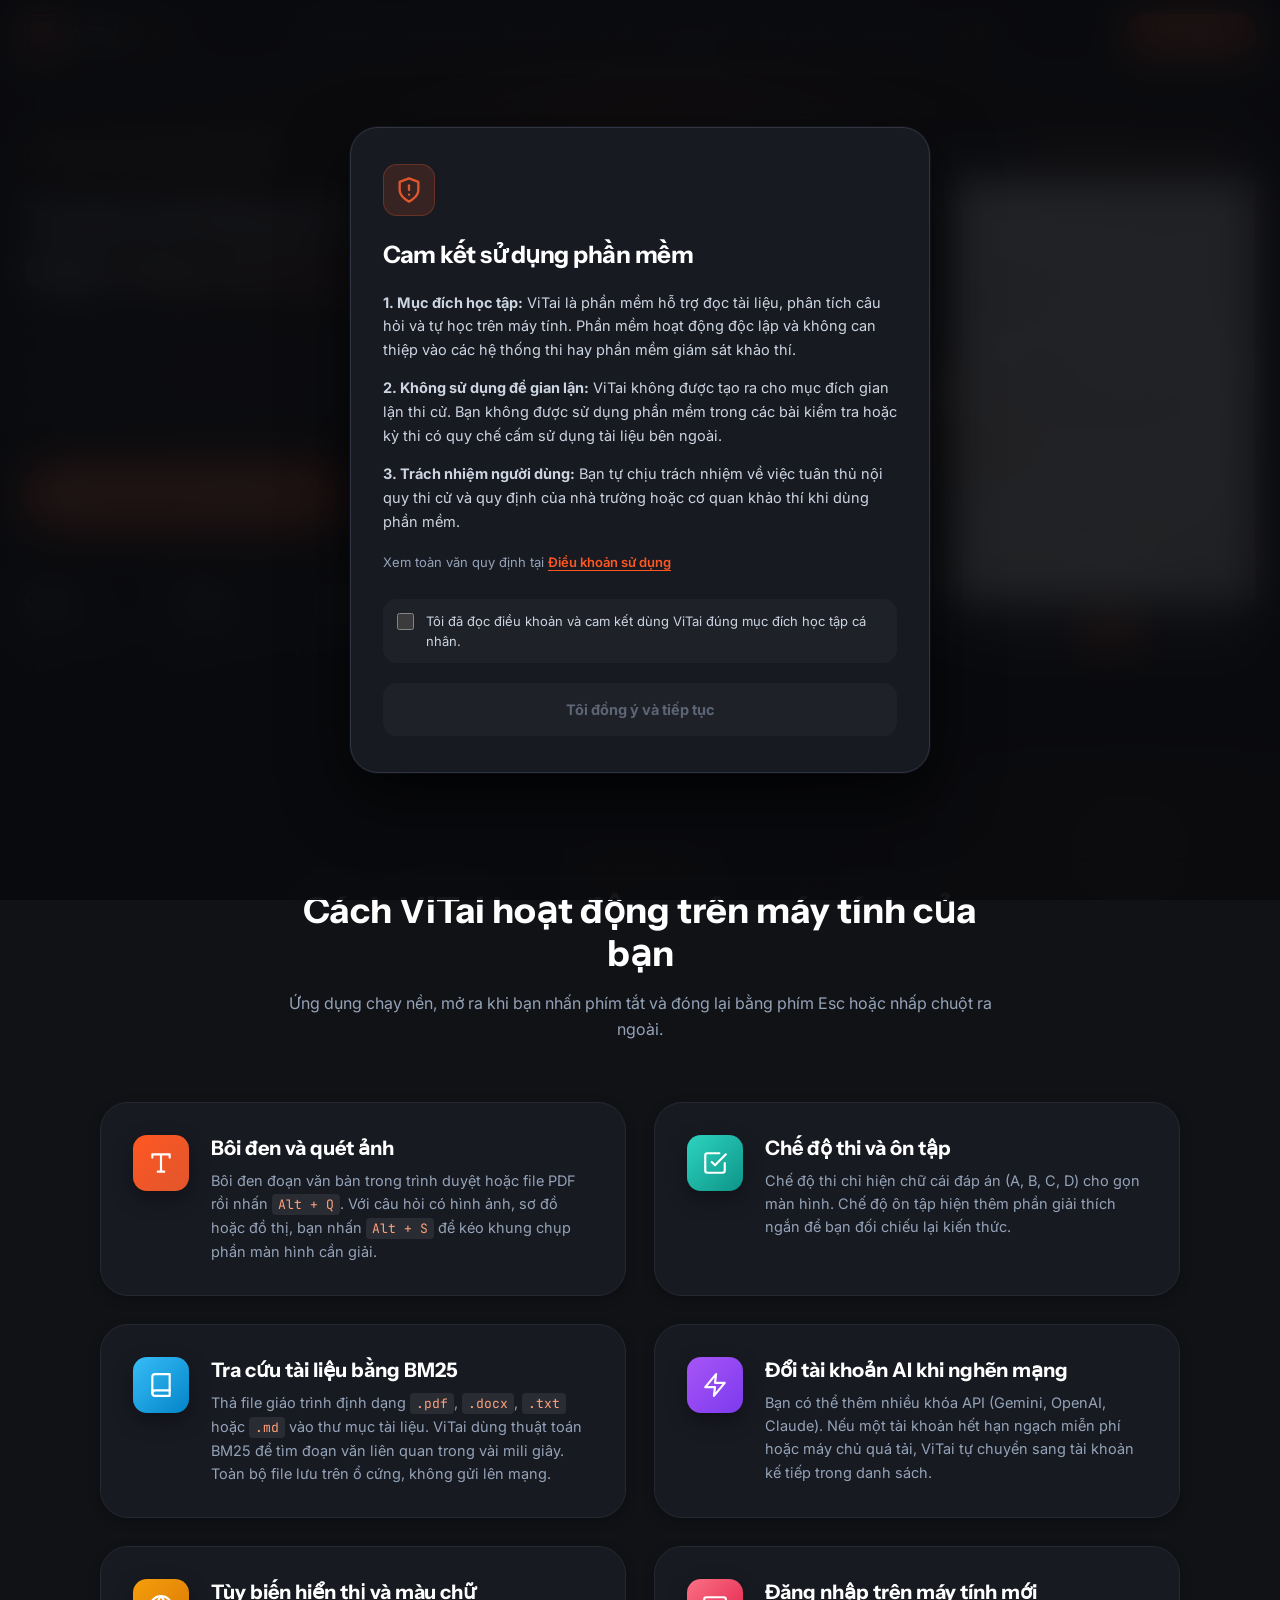
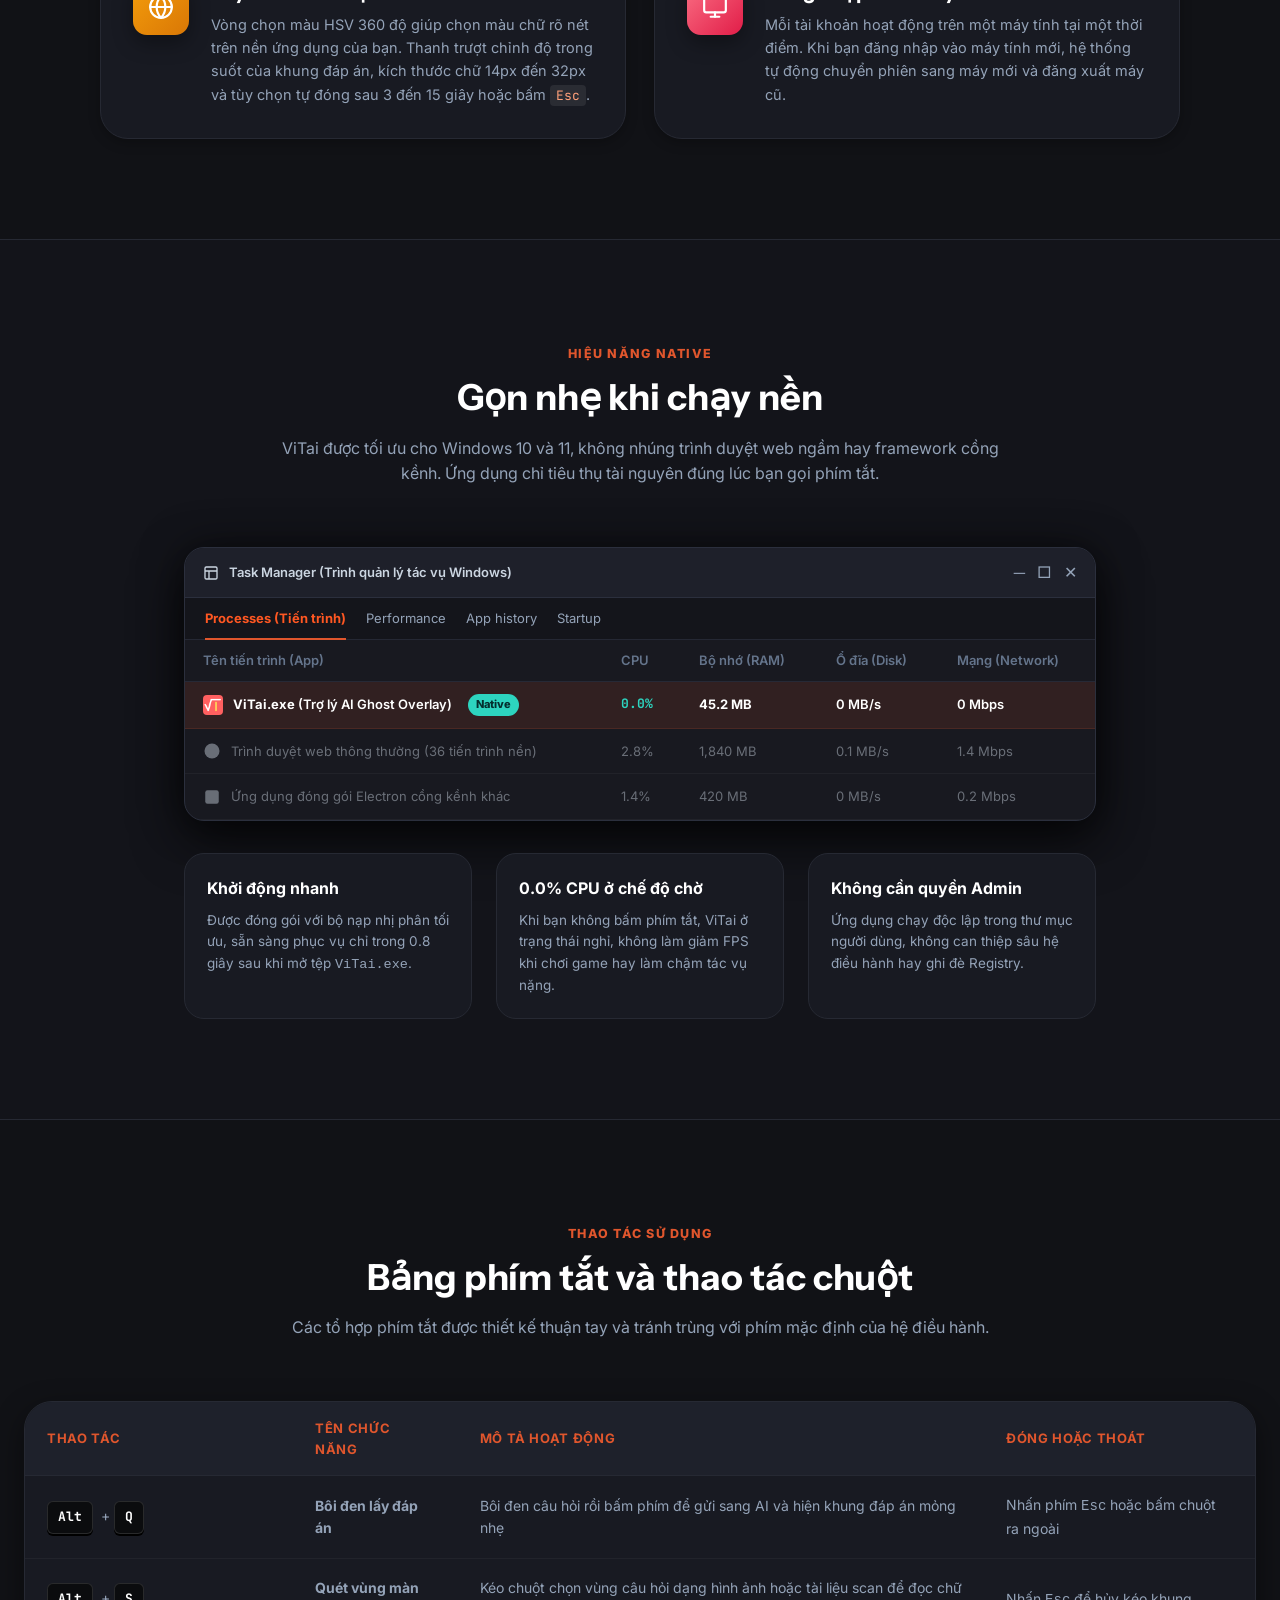
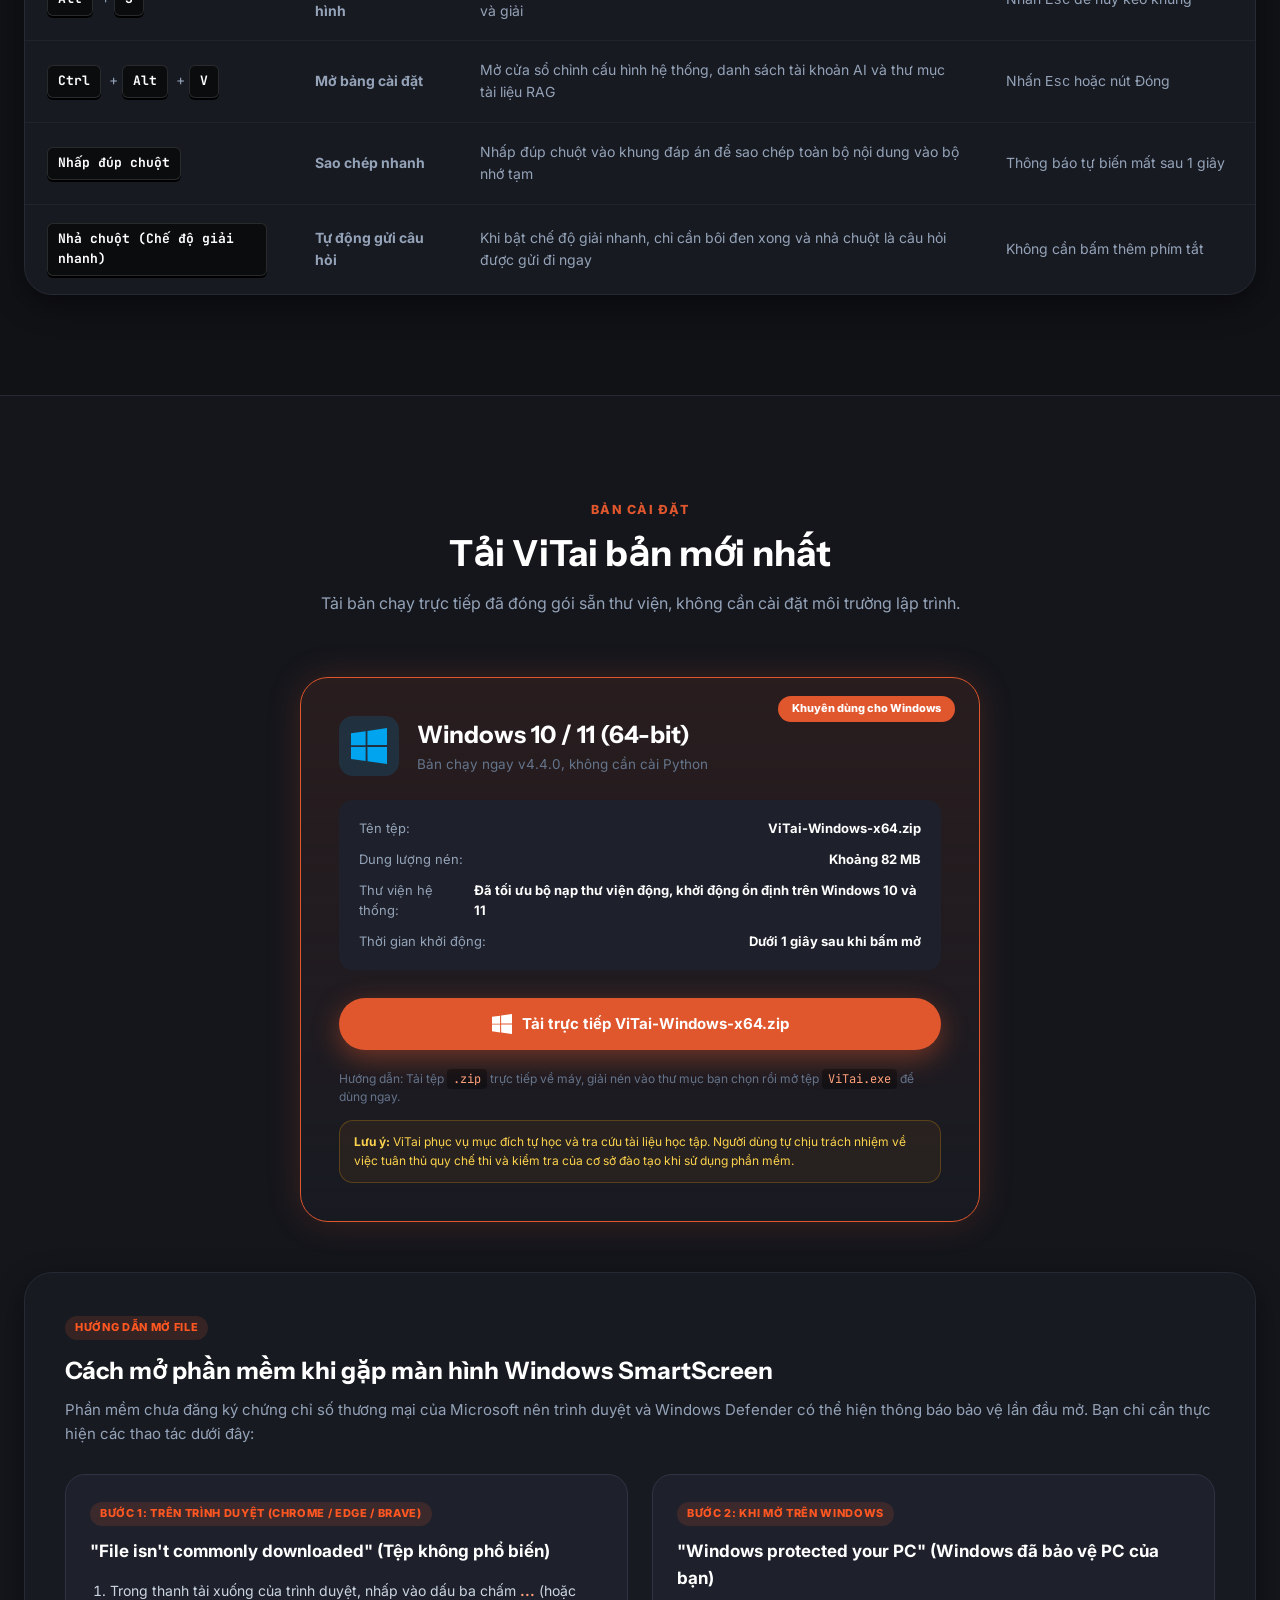
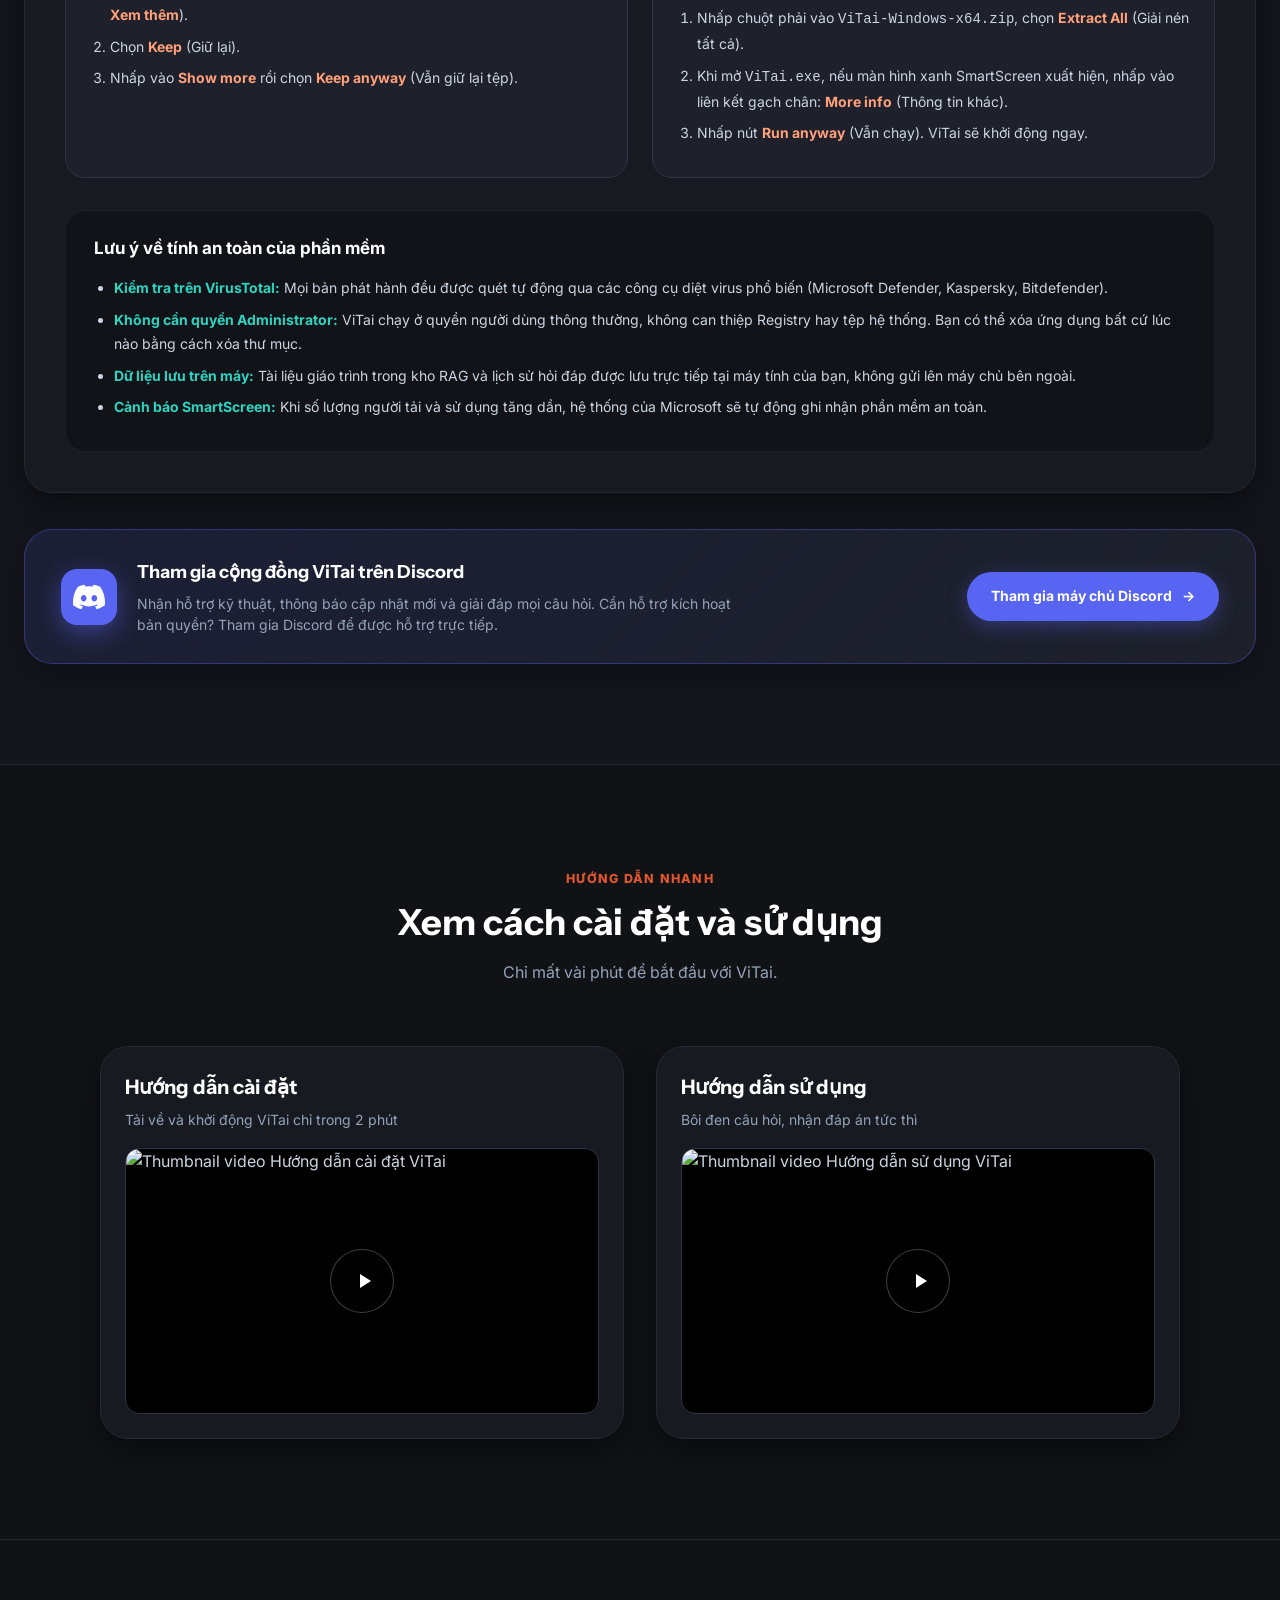
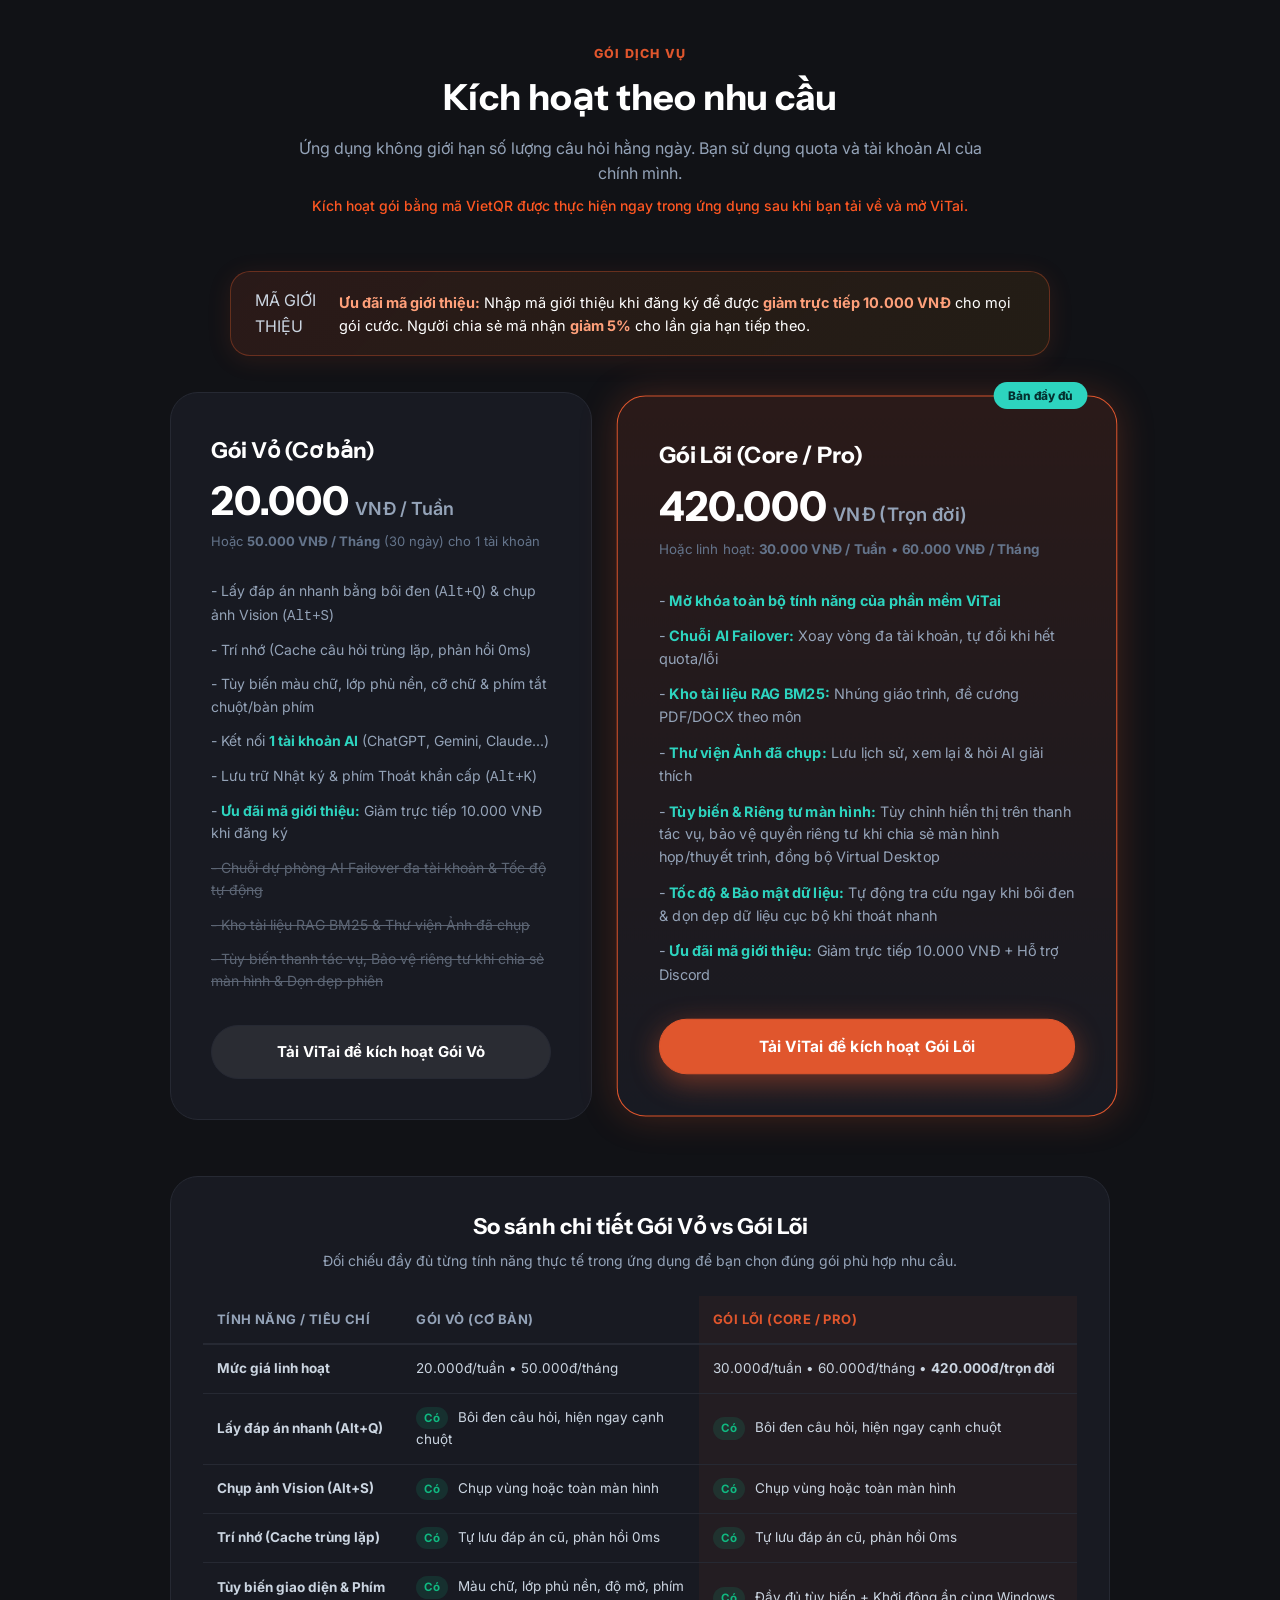
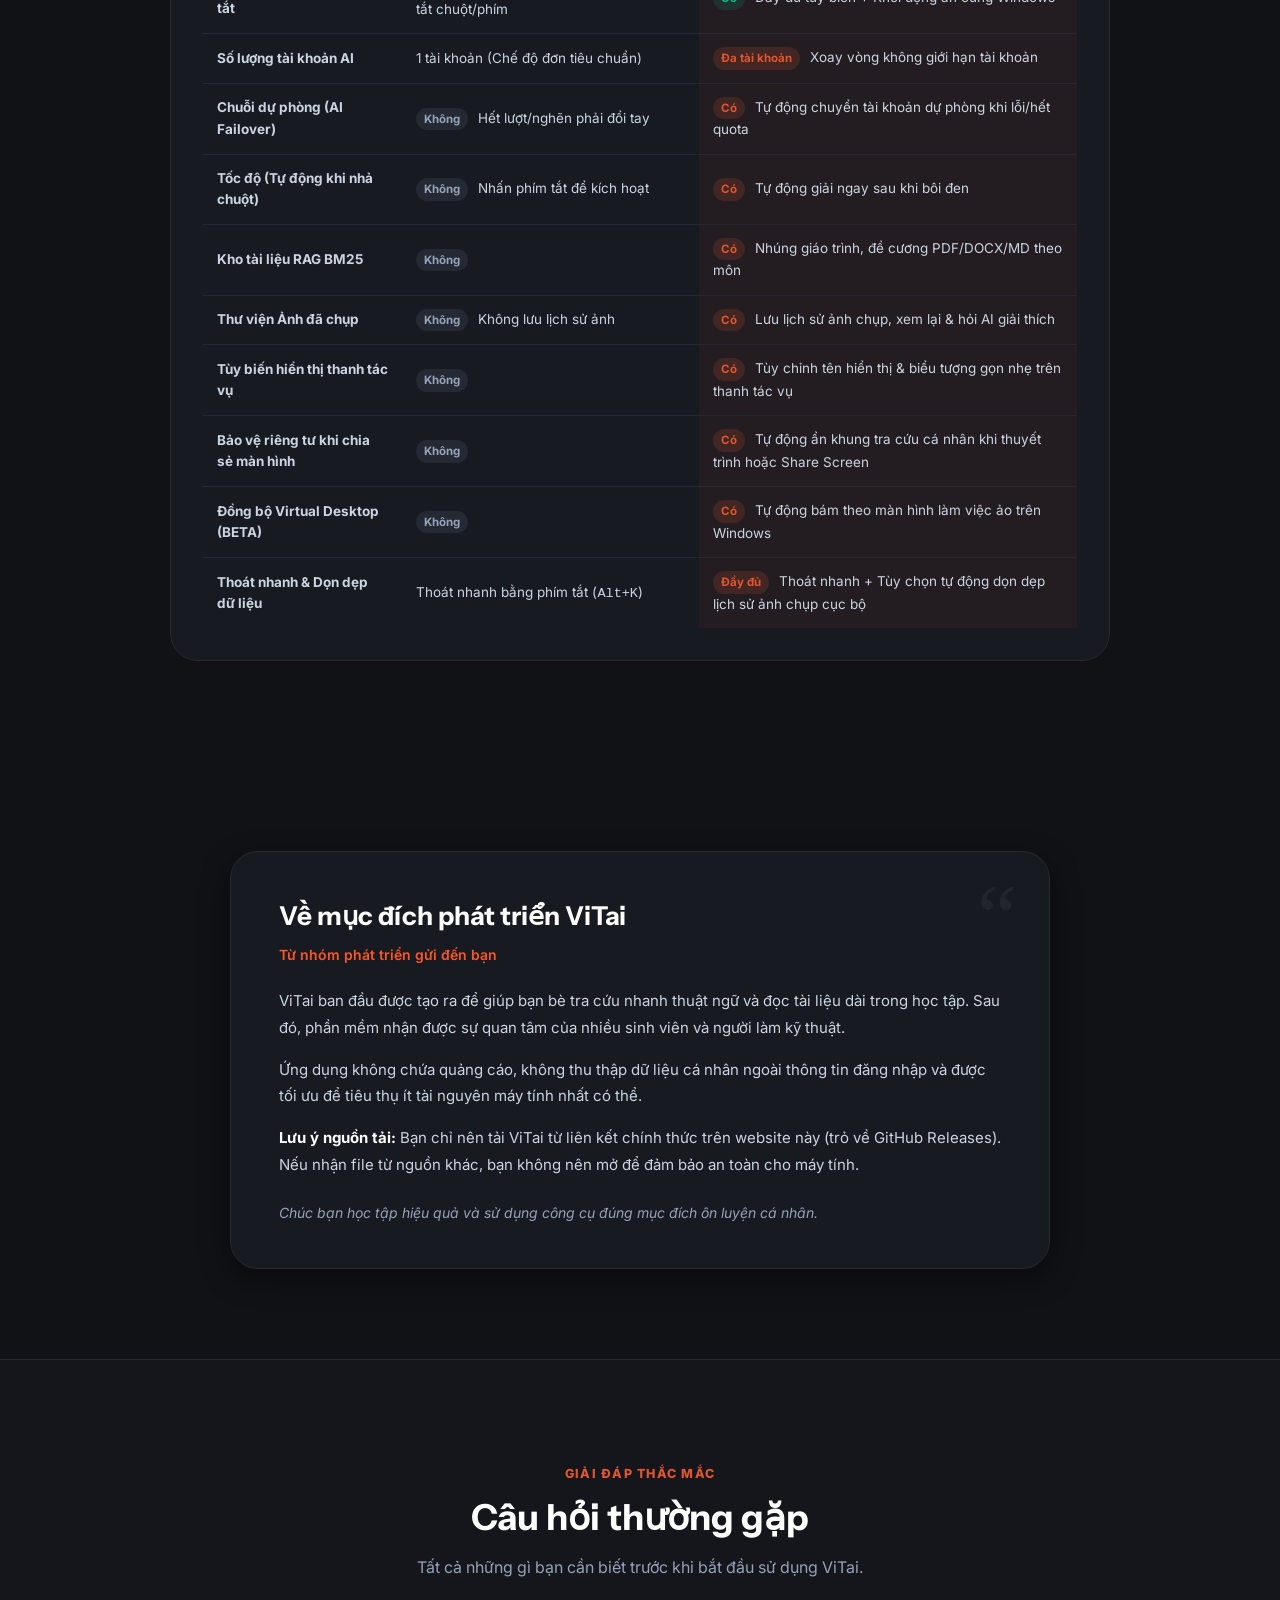
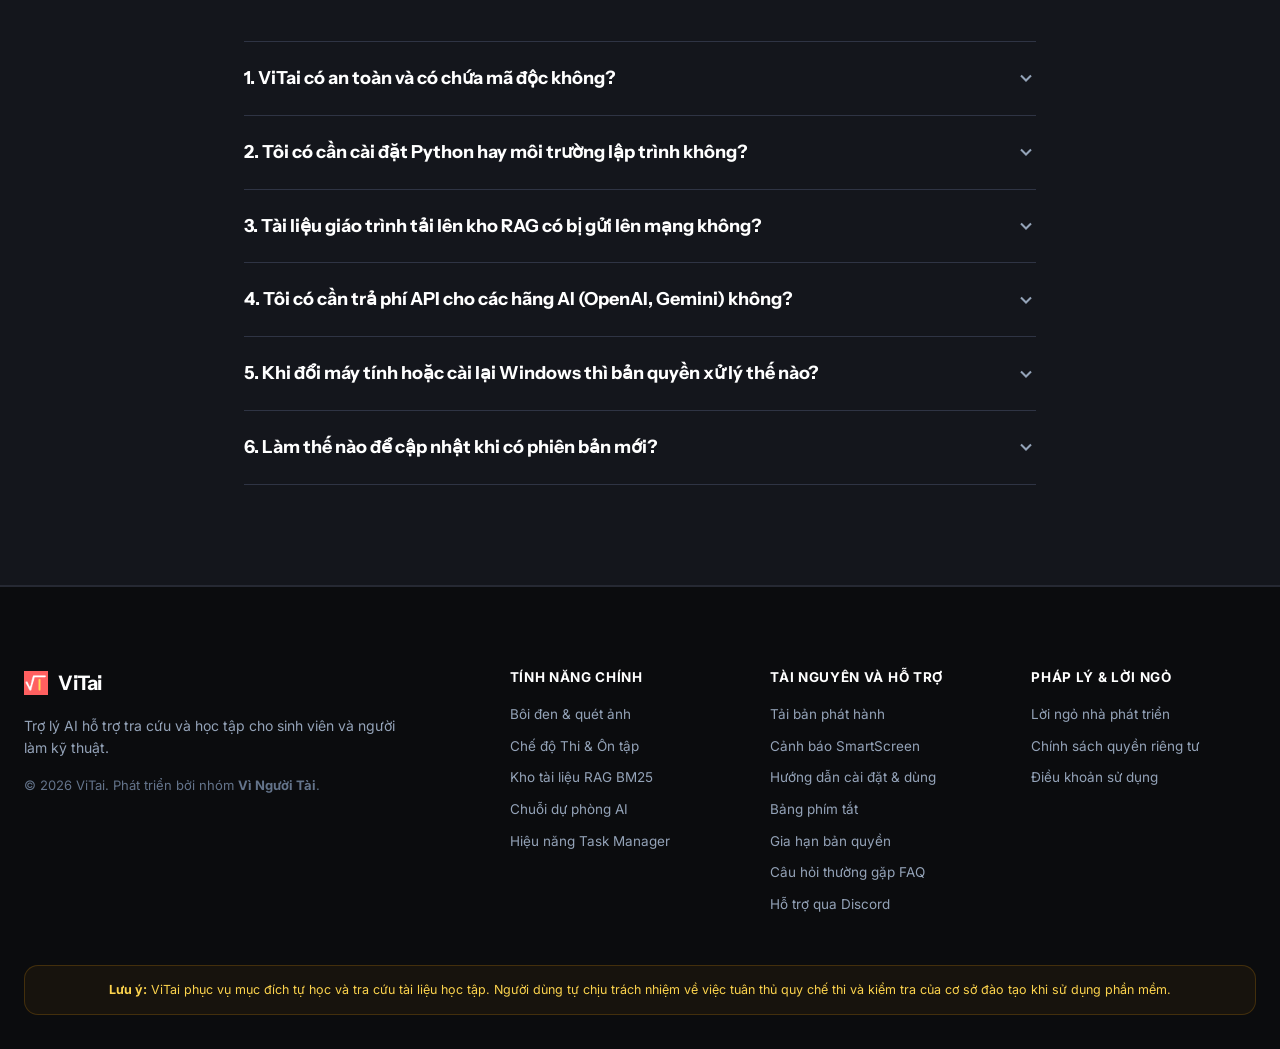
==== commit 8328b3be: "release(web): update to ViTai v4.4.0 download links" ====
--- a/index.html
+++ b/index.html
@@ -3,13 +3,13 @@
 <head>
   <meta charset="UTF-8">
   <meta name="viewport" content="width=device-width, initial-scale=1.0, maximum-scale=1.0">
-  <title>ViTai v4.3.0 - Trợ lý AI Ghost Overlay cho máy tính</title>
-  <meta name="description" content="ViTai v4.3.0: Trợ lý AI chuyên dụng cho Windows 10/11. Bôi đen lấy đáp án câu hỏi trắc nghiệm, tra cứu tài liệu học tập bằng RAG BM25 cục bộ, hỗ trợ chuỗi dự phòng đa tài khoản AI không gián đoạn.">
+  <title>ViTai v4.4.0 - Trợ lý AI Ghost Overlay cho máy tính</title>
+  <meta name="description" content="ViTai v4.4.0: Trợ lý AI chuyên dụng cho Windows 10/11. Bôi đen lấy đáp án câu hỏi trắc nghiệm, tra cứu tài liệu học tập bằng RAG BM25 cục bộ, hỗ trợ chuỗi dự phòng đa tài khoản AI không gián đoạn.">
   
   <!-- Open Graph -->
   <meta property="og:type" content="website">
-  <meta property="og:title" content="ViTai v4.3.0 - Trợ lý AI Ghost Overlay cho máy tính">
-  <meta property="og:description" content="Khám phá các tính năng của ViTai v4.3.0 với giao diện so sánh trực quan Dark và Light theme.">
+  <meta property="og:title" content="ViTai v4.4.0 - Trợ lý AI Ghost Overlay cho máy tính">
+  <meta property="og:description" content="Khám phá các tính năng của ViTai v4.4.0 với giao diện so sánh trực quan Dark và Light theme.">
   <meta property="og:image" content="assets/logo.png">
   <meta name="theme-color" content="#E0562D">
   
@@ -20,7 +20,7 @@
   <link rel="preconnect" href="https://fonts.gstatic.com" crossorigin>
   <link href="https://fonts.googleapis.com/css2?family=Instrument+Sans:wght@500;600;700;800&family=Inter:wght@400;500;600;700;800&family=JetBrains+Mono:wght@500;700&display=swap" rel="stylesheet">
   
-  <link rel="stylesheet" href="styles.css?v=4.3.0">
+  <link rel="stylesheet" href="styles.css?v=4.4.0">
 </head>
 <body>
 
@@ -77,7 +77,7 @@
         </div>
         <div class="brand-info">
           <span class="brand-name">ViTai</span>
-          <span class="brand-version-pill" data-app-version-v>v4.3.0</span>
+          <span class="brand-version-pill" data-app-version-v>v4.4.0</span>
         </div>
       </a>
 
@@ -99,7 +99,7 @@
           <svg width="15" height="15" viewBox="0 0 24 24" fill="currentColor">
             <path d="M12 16L7 11H10V4H14V11H17L12 16ZM4 18H20V20H4V18Z"/>
           </svg>
-          <span>Tải <span data-app-version-v>v4.3.0</span></span>
+          <span>Tải <span data-app-version-v>v4.4.0</span></span>
         </a>
 
         <!-- Mobile Menu Trigger -->
@@ -116,7 +116,7 @@
     <div class="drawer-header">
       <div class="nav-brand">
         <img src="assets/logo.png" alt="ViTai" class="brand-logo-img">
-        <span class="brand-name">ViTai <span data-app-version-v>v4.3.0</span></span>
+        <span class="brand-name">ViTai <span data-app-version-v>v4.4.0</span></span>
       </div>
       <button class="drawer-close-btn" id="drawer-close" aria-label="Đóng menu">
         <svg width="18" height="18" viewBox="0 0 24 24" fill="none" stroke="currentColor" stroke-width="1.75" stroke-linecap="round" stroke-linejoin="round">
@@ -129,7 +129,7 @@
       <a href="#features" class="drawer-item drawer-link">Tính năng nổi bật</a>
       <a href="#performance" class="drawer-item drawer-link">Hiệu năng Task Manager</a>
       <a href="#hotkeys" class="drawer-item drawer-link">Phím tắt và chuột</a>
-      <a href="#download" class="drawer-item drawer-link">Tải bản <span data-app-version-v>v4.3.0</span></a>
+      <a href="#download" class="drawer-item drawer-link">Tải bản <span data-app-version-v>v4.4.0</span></a>
       <a href="#huong-dan" class="drawer-item drawer-link">Hướng dẫn nhanh</a>
       <a href="#pricing" class="drawer-item drawer-link">Bảng giá bản quyền</a>
       <a href="#note" class="drawer-item drawer-link">Lời ngỏ từ nhóm</a>
@@ -149,7 +149,7 @@
       <div class="hero-left">
         <div class="hero-chip">
           <span class="chip-dot"></span>
-          <span>Bản phát hành chính thức <strong data-app-version-v>v4.3.0</strong></span>
+          <span>Bản phát hành chính thức <strong data-app-version-v>v4.4.0</strong></span>
         </div>
 
         <h1 class="hero-heading">
@@ -163,12 +163,12 @@
 
         <!-- Nút Tải Trực Tiếp -->
         <div class="hero-cta-wrapper">
-          <a href="https://github.com/namtacozz/ViTai-Releases/releases/download/v4.3.0/ViTai-Windows-x64.zip" class="btn-hero-primary" id="hero-dl-btn">
+          <a href="https://github.com/namtacozz/ViTai-Releases/releases/download/v4.4.0/ViTai-Windows-x64.zip" class="btn-hero-primary" id="hero-dl-btn">
             <svg class="cta-icon" width="22" height="22" viewBox="0 0 24 24" fill="currentColor">
               <path d="M0 3.449L9.75 2.1v9.451H0m10.949-9.602L24 0v11.4H10.949M0 12.6h9.75v9.451L0 20.699M10.949 12.6H24V24l-12.949-1.801"/>
             </svg>
             <div class="cta-text-group">
-              <span class="cta-main">Tải ViTai <span data-app-version-v>v4.3.0</span> (Windows)</span>
+              <span class="cta-main">Tải ViTai <span data-app-version-v>v4.4.0</span> (Windows)</span>
               <span class="cta-sub">Bản 64-bit chạy ngay, không cần cài đặt</span>
             </div>
           </a>
@@ -539,7 +539,7 @@
             </div>
             <div>
               <h3 class="dl-title">Windows 10 / 11 (64-bit)</h3>
-              <p class="dl-sub">Bản chạy ngay v4.3.0, không cần cài Python</p>
+              <p class="dl-sub">Bản chạy ngay v4.4.0, không cần cài Python</p>
             </div>
           </div>
 
@@ -563,7 +563,7 @@
           </div>
 
           <div class="dl-btn-group">
-            <a href="https://github.com/namtacozz/ViTai-Releases/releases/download/v4.3.0/ViTai-Windows-x64.zip" class="btn-dl-primary">
+            <a href="https://github.com/namtacozz/ViTai-Releases/releases/download/v4.4.0/ViTai-Windows-x64.zip" class="btn-dl-primary">
               <svg width="20" height="20" viewBox="0 0 24 24" fill="currentColor">
                 <path d="M0 3.449L9.75 2.1v9.451H0m10.949-9.602L24 0v11.4H10.949M0 12.6h9.75v9.451L0 20.699M10.949 12.6H24V24l-12.949-1.801"/>
               </svg>
@@ -1039,7 +1039,7 @@
   <script src="https://cdn.jsdelivr.net/npm/gsap@3.13.0/dist/ScrollTrigger.min.js"></script>
   <script src="https://cdn.jsdelivr.net/npm/gsap@3.13.0/dist/SplitText.min.js"></script>
 
-  <script src="app.js?v=4.3.0"></script>
+  <script src="app.js?v=4.4.0"></script>
 </body>
 </html>
 
--- a/styles.css
+++ b/styles.css
@@ -1,5 +1,5 @@
 /* ==========================================================================
-   ViTai v4.3.0 - Official Theme & Bencho UI System Specification
+   ViTai v4.4.0 - Official Theme & Bencho UI System Specification
    Design Tokens matching ViTai src/vitai/ui/theme.py:
    - Dark Theme: Sleek Carbon (#111216, #181A22, #1E212B, #242836)
    - Signature ViTai Accent: #E0562D / #FF5722 (Coral / Burnt Orange)
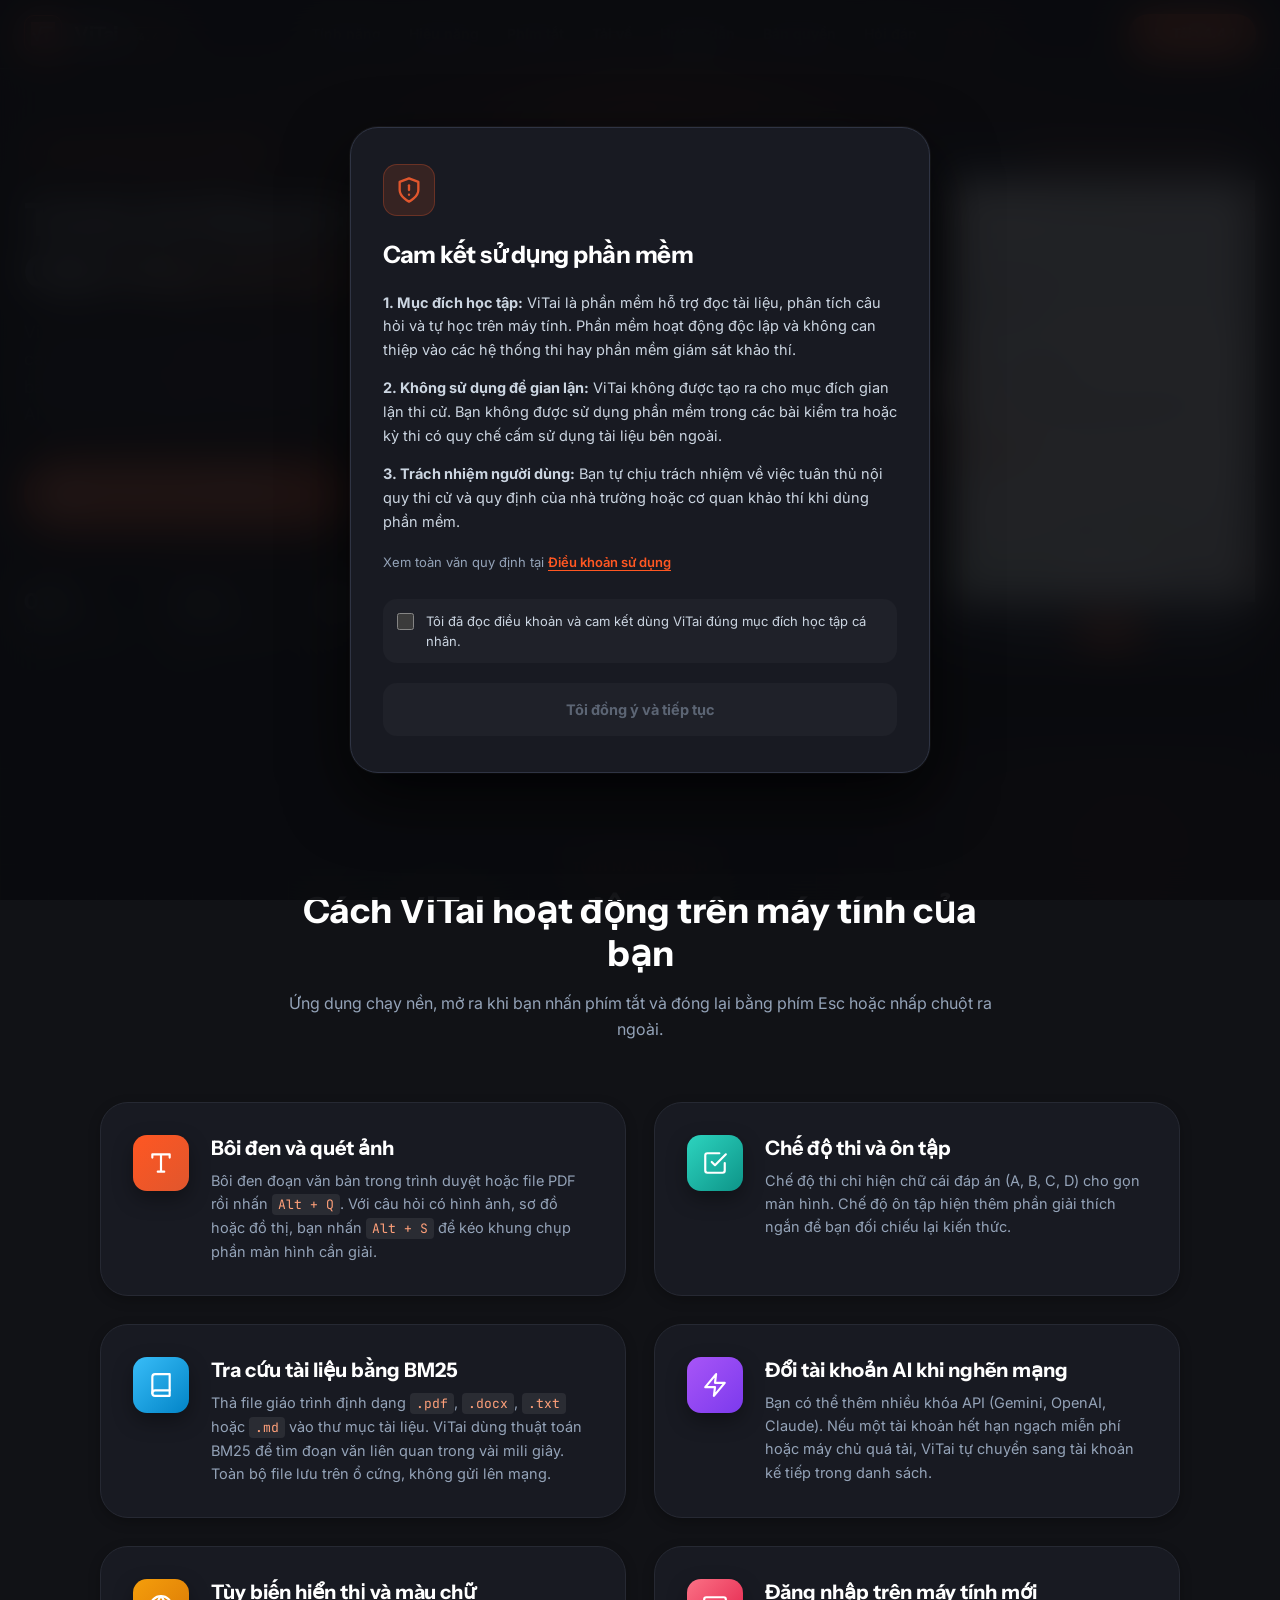
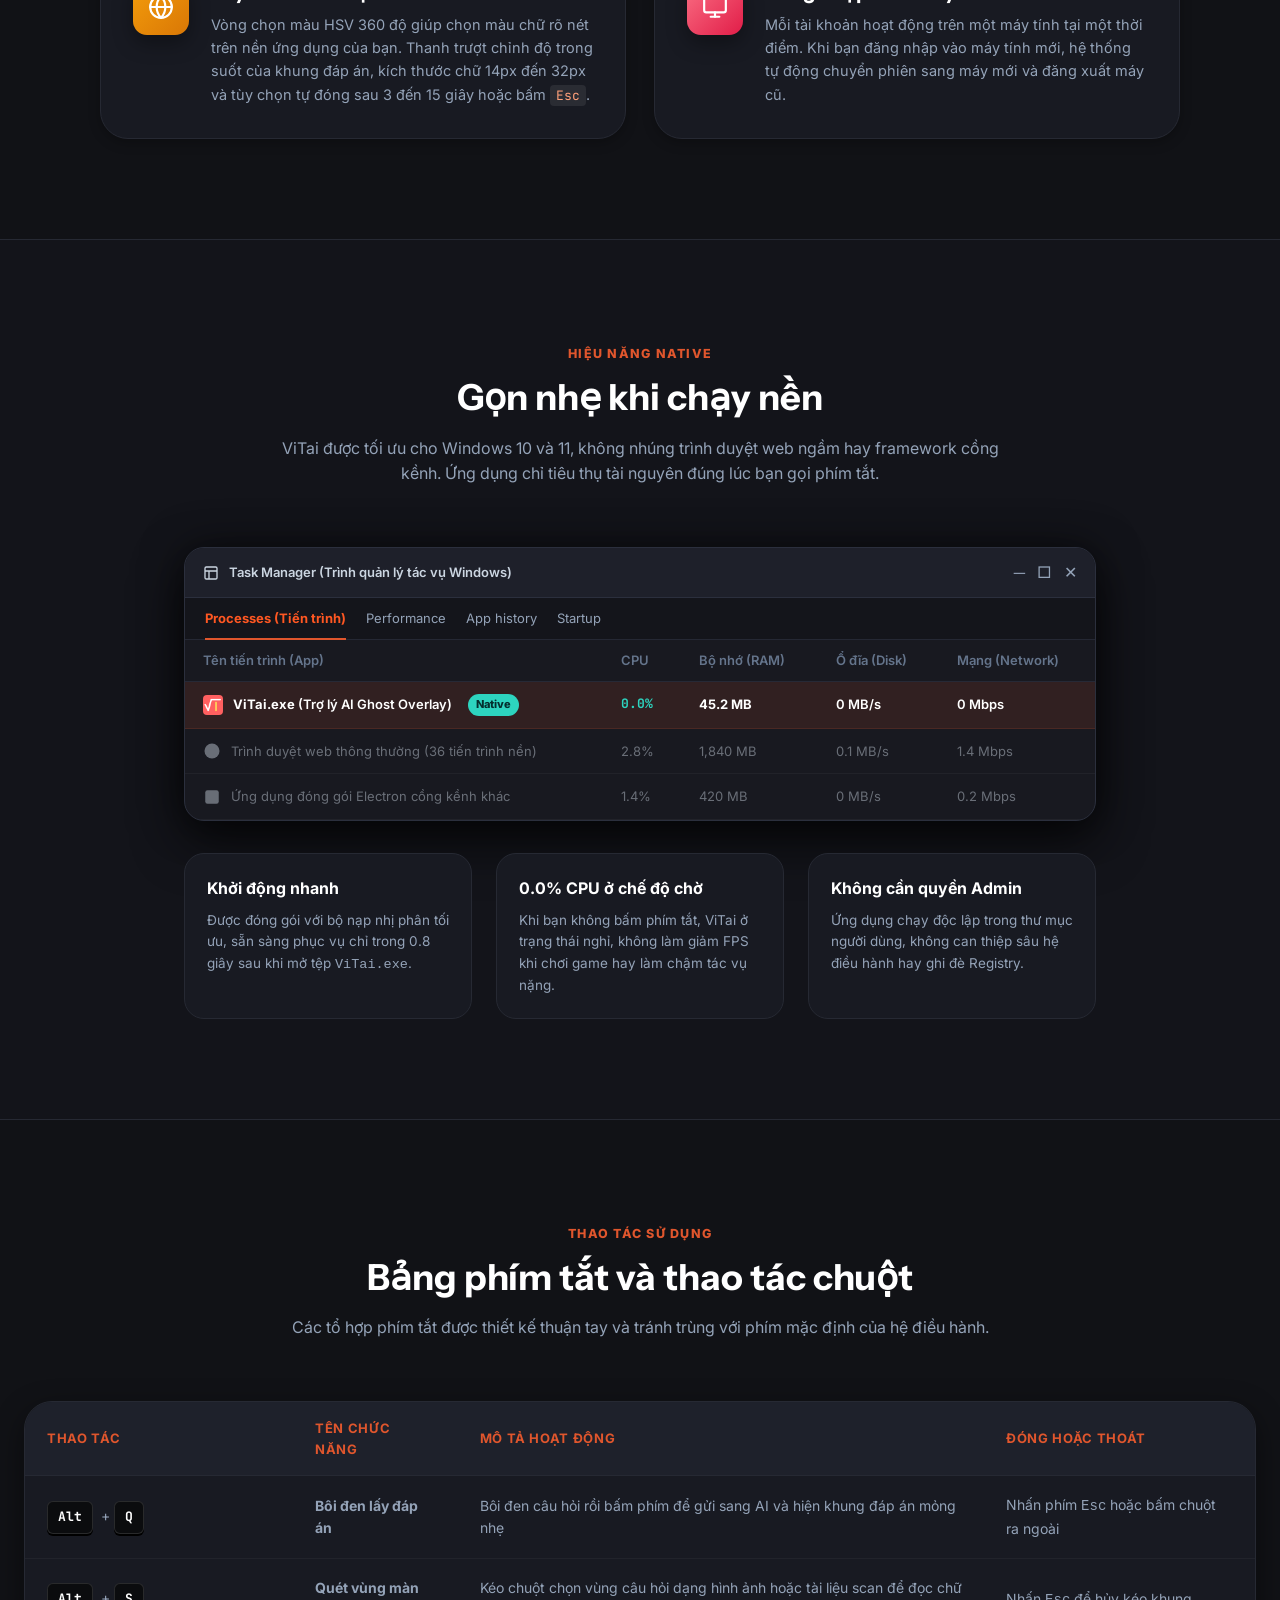
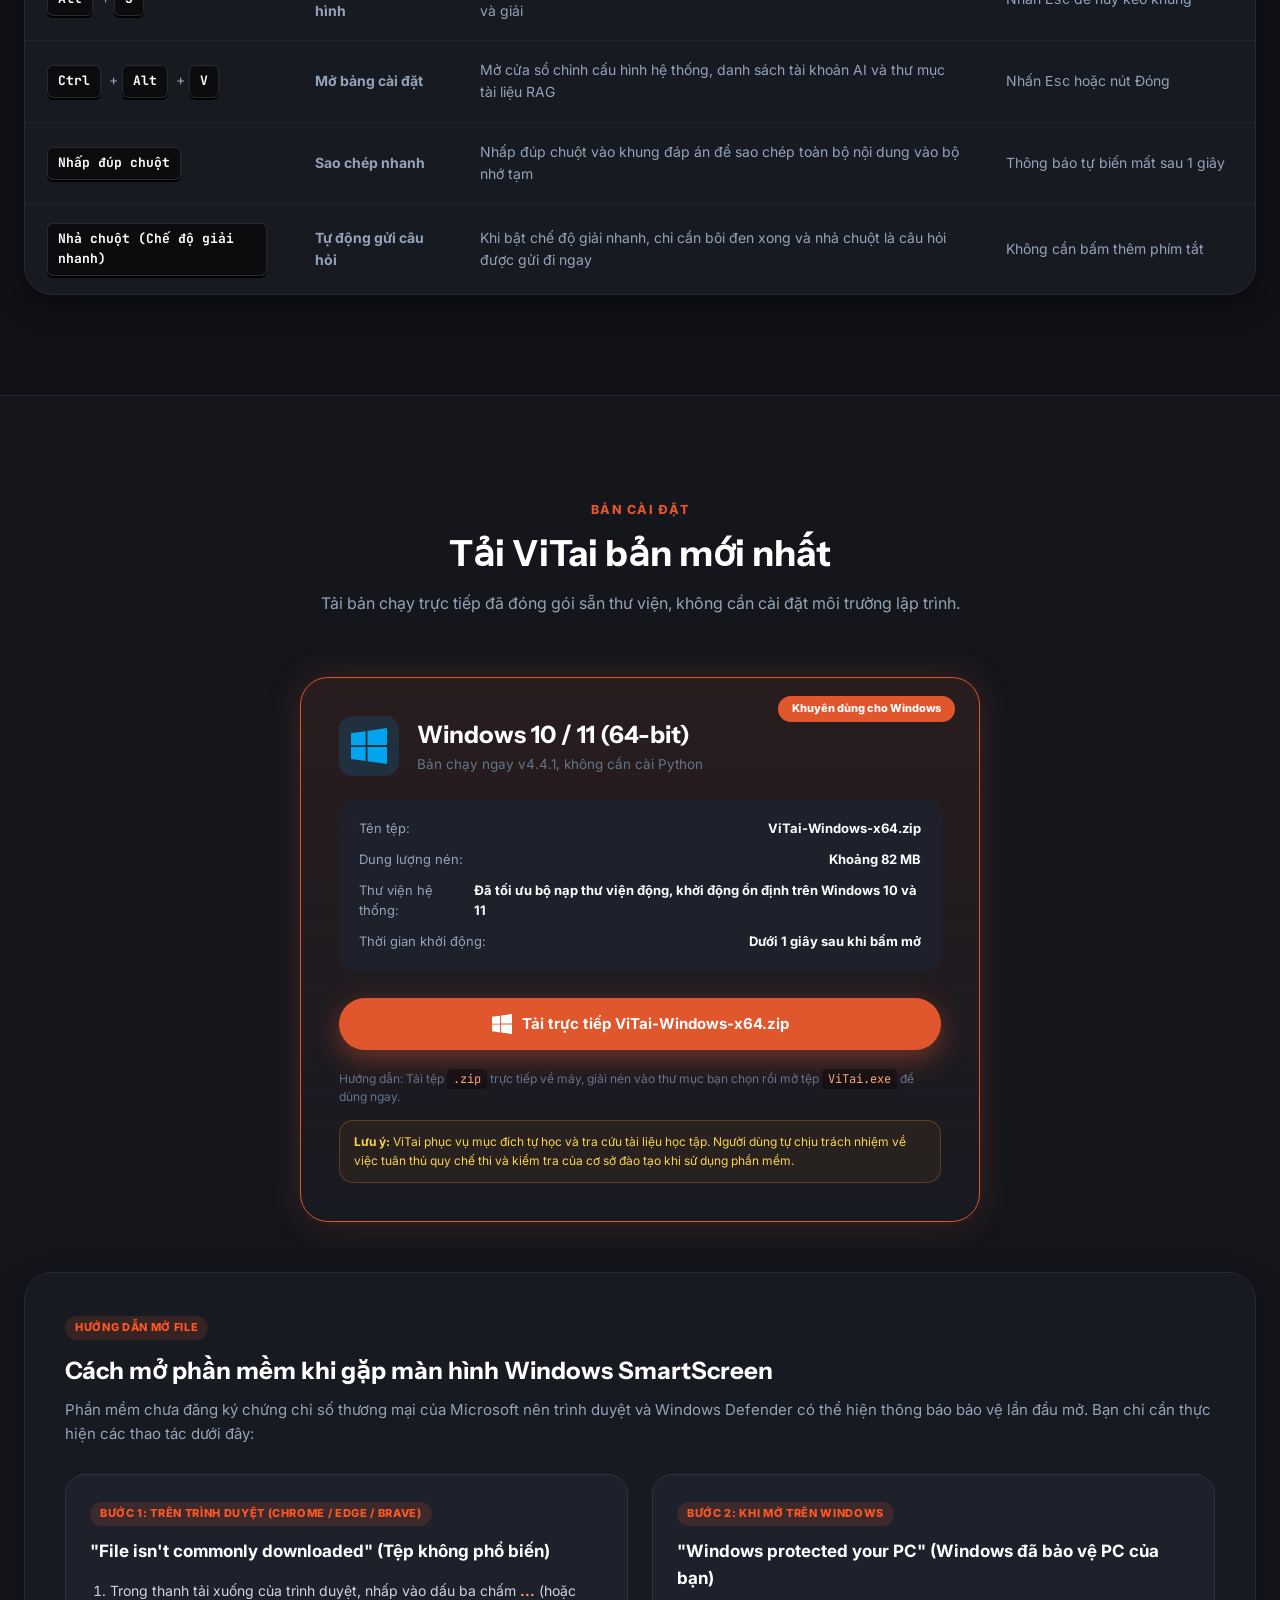
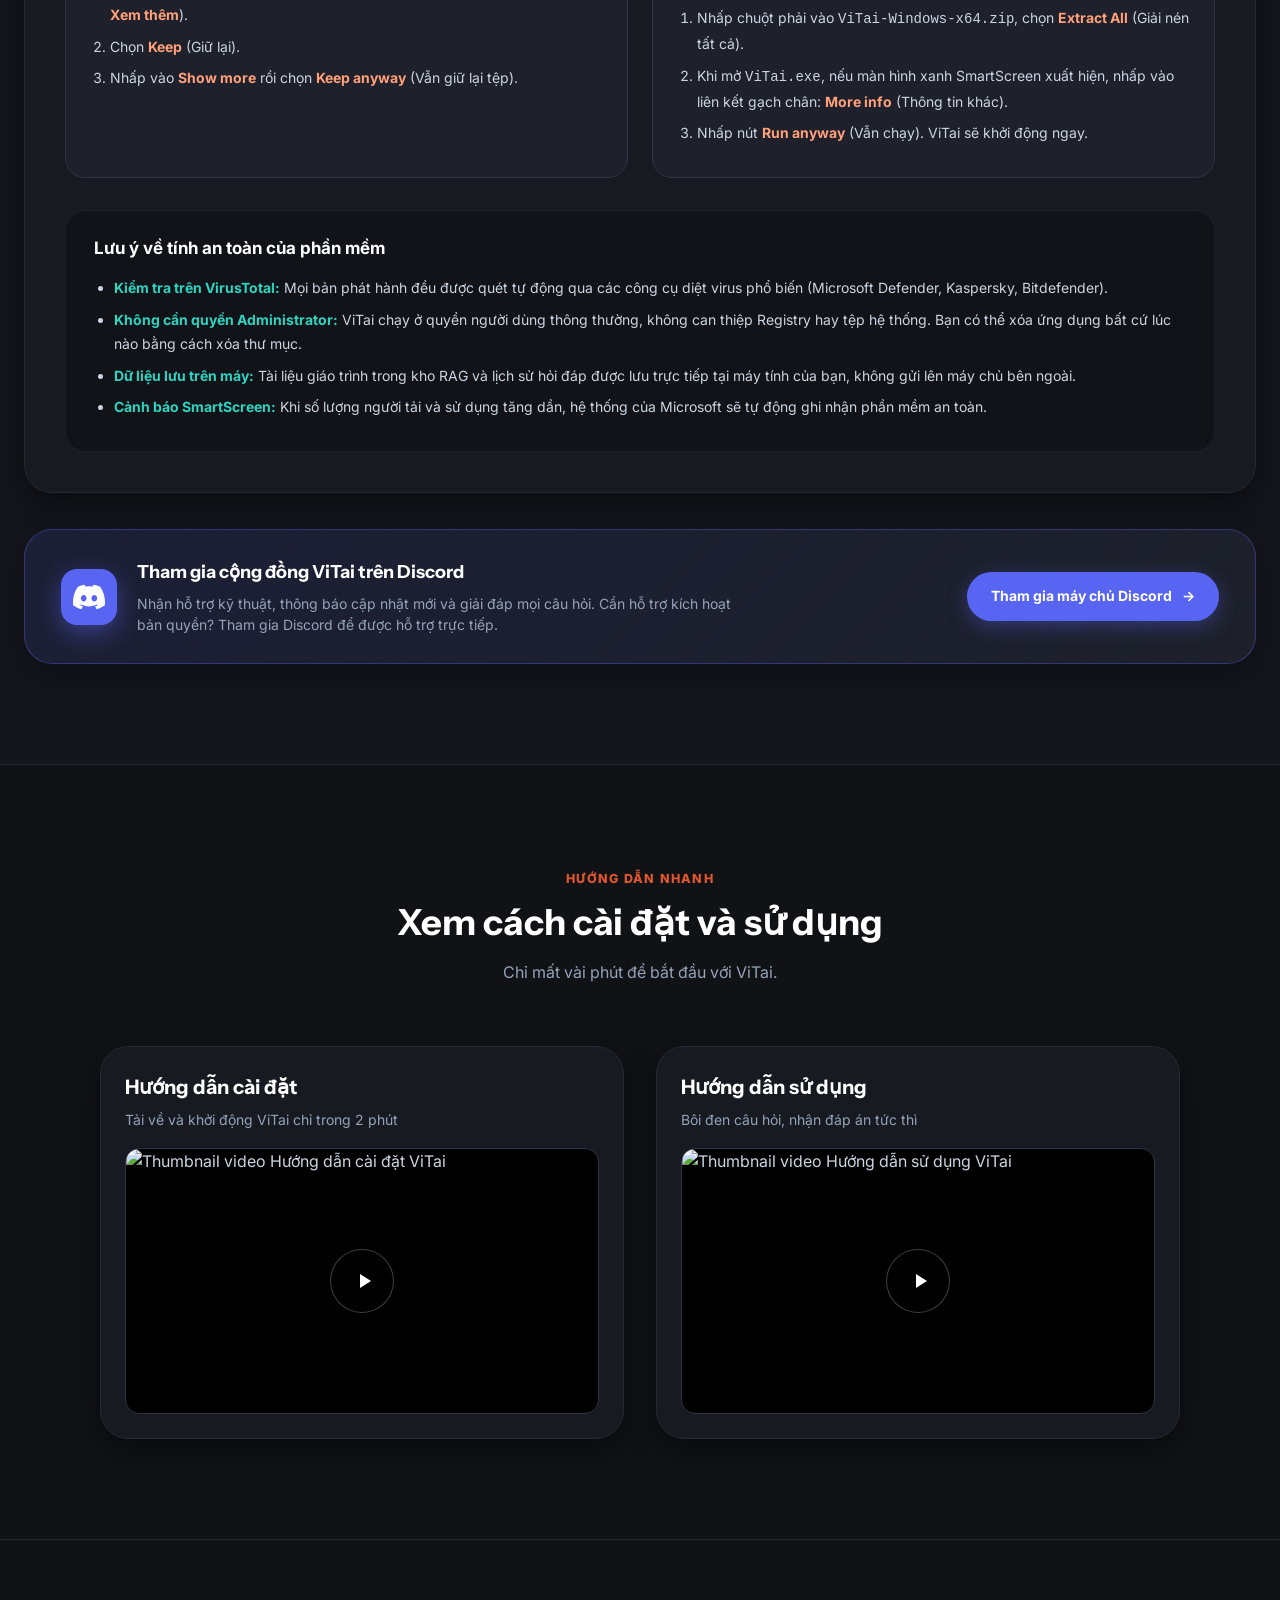
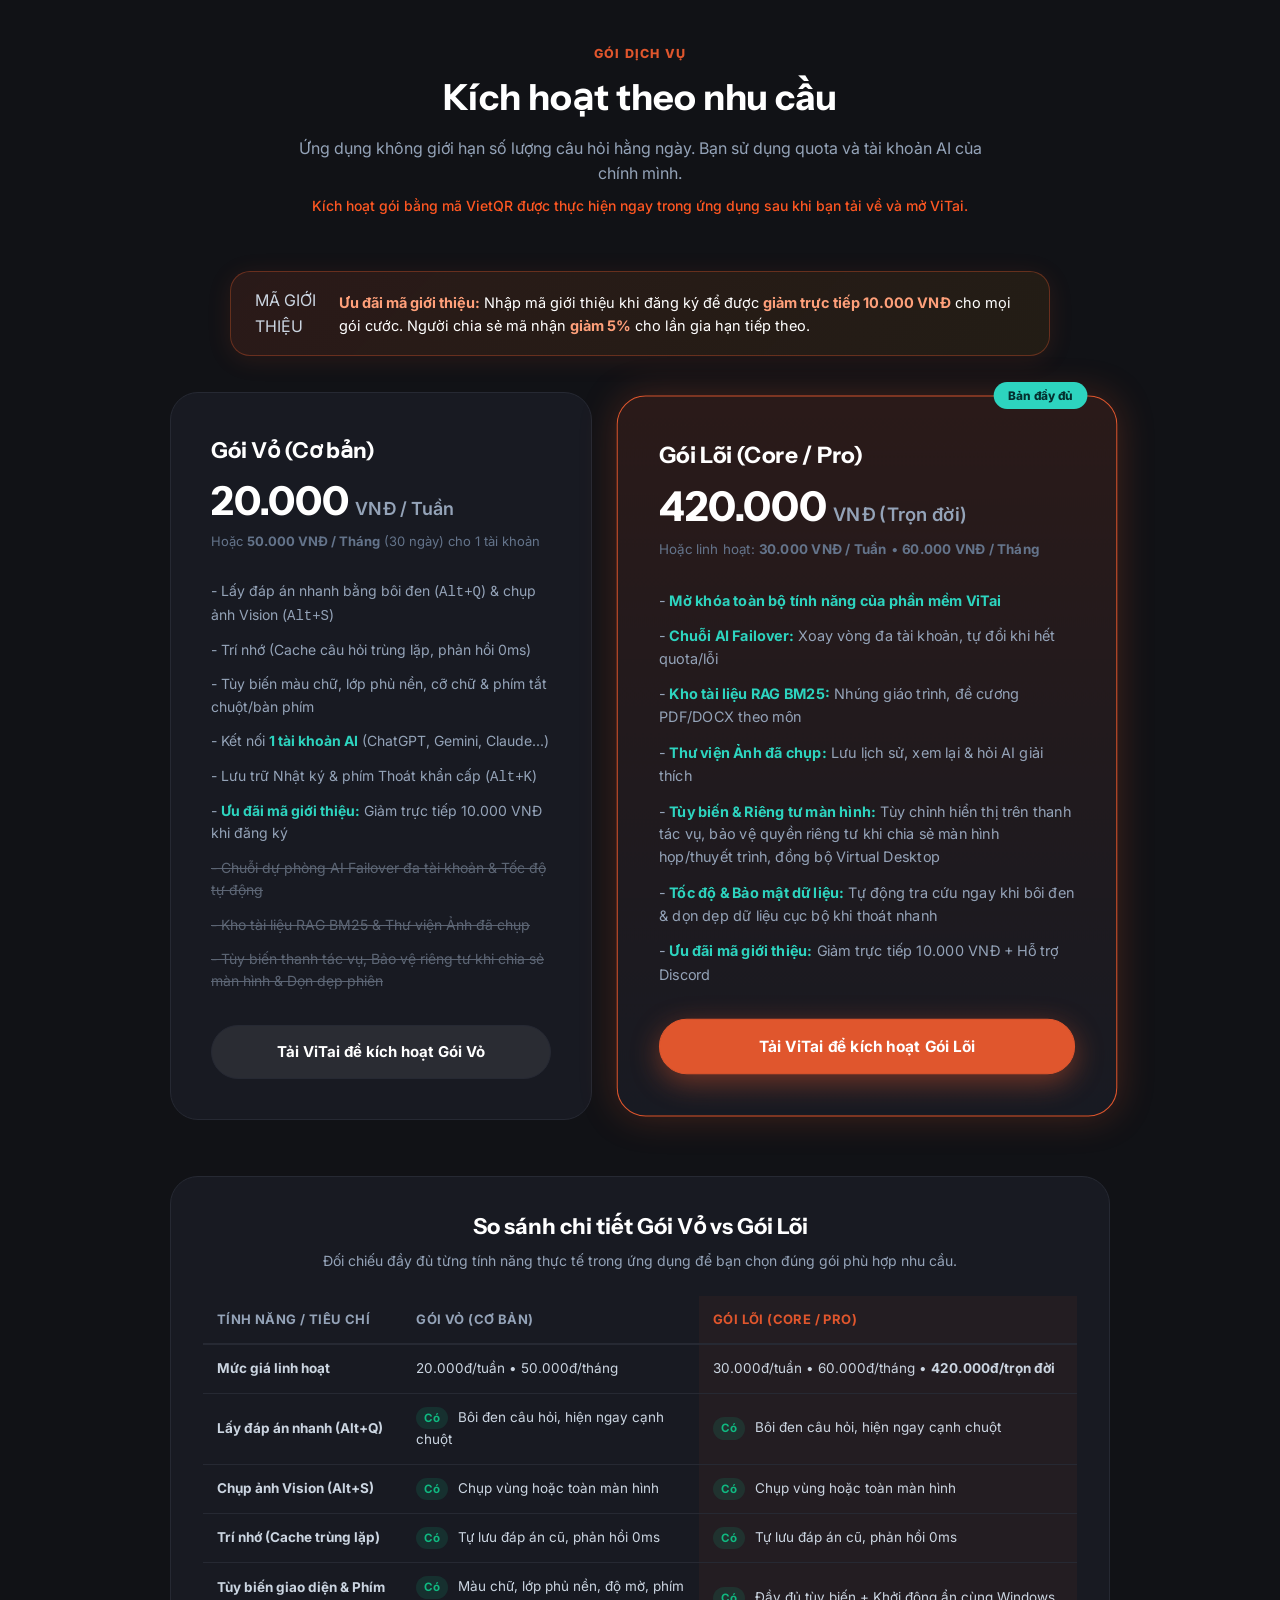
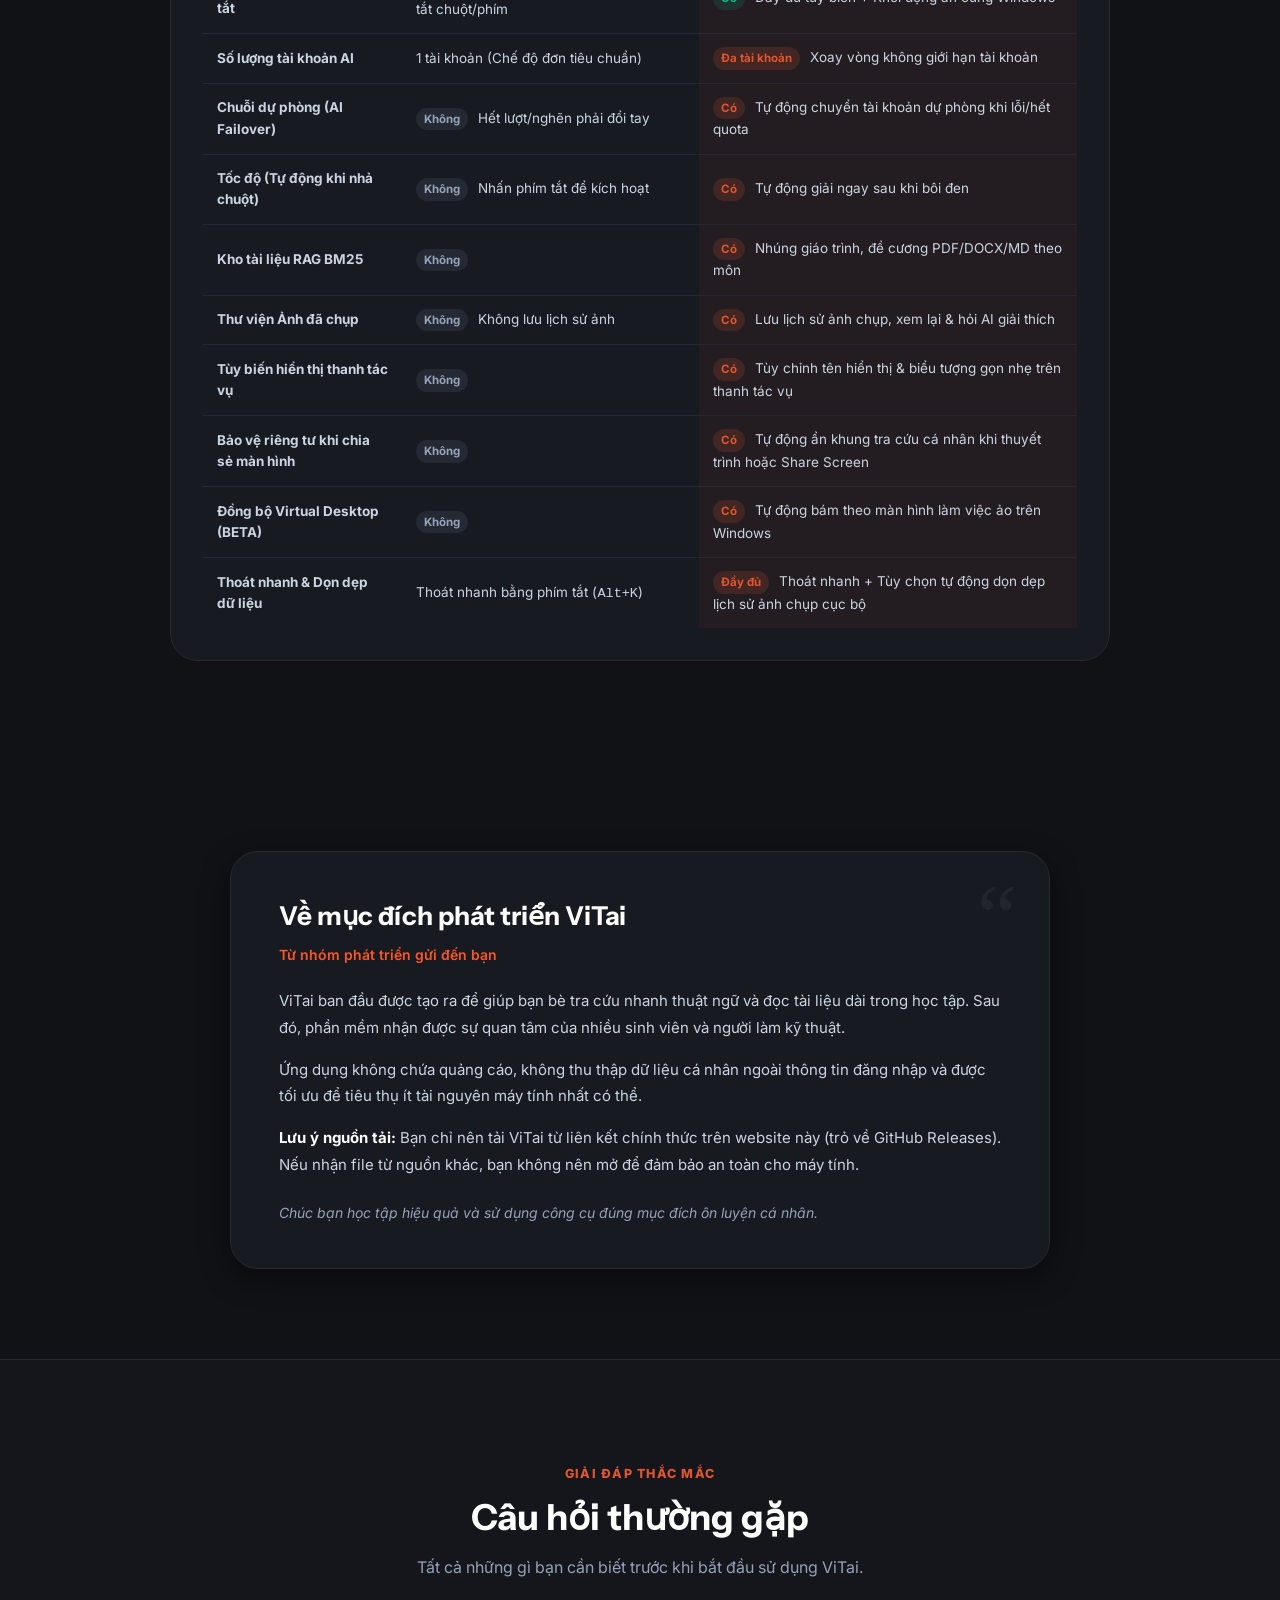
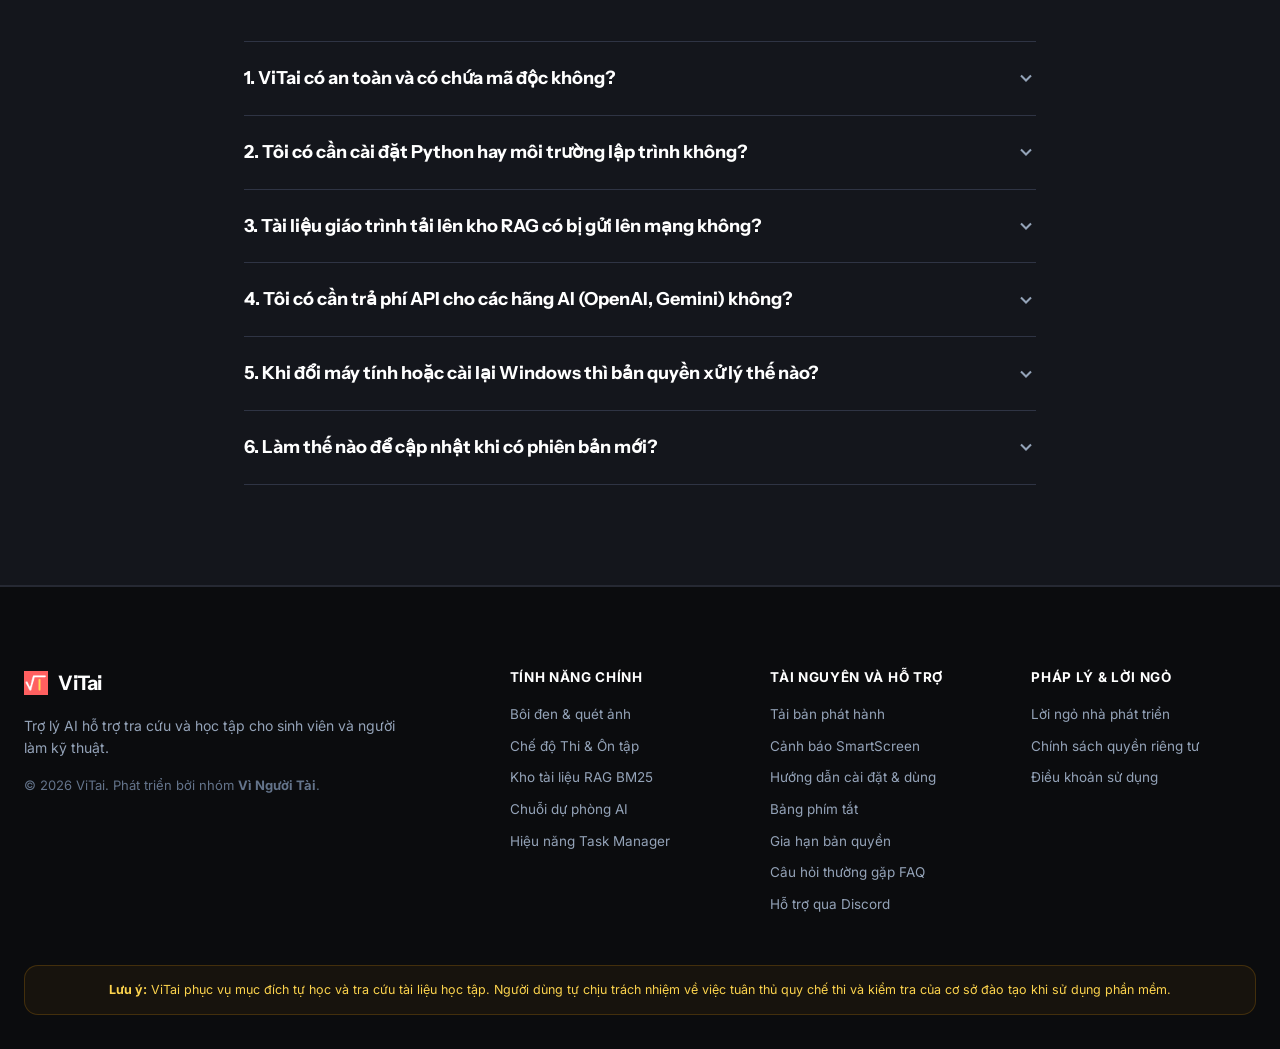
==== commit 22697b22: "release(web): update to ViTai v4.4.1 download links" ====
--- a/index.html
+++ b/index.html
@@ -3,13 +3,13 @@
 <head>
   <meta charset="UTF-8">
   <meta name="viewport" content="width=device-width, initial-scale=1.0, maximum-scale=1.0">
-  <title>ViTai v4.4.0 - Trợ lý AI Ghost Overlay cho máy tính</title>
-  <meta name="description" content="ViTai v4.4.0: Trợ lý AI chuyên dụng cho Windows 10/11. Bôi đen lấy đáp án câu hỏi trắc nghiệm, tra cứu tài liệu học tập bằng RAG BM25 cục bộ, hỗ trợ chuỗi dự phòng đa tài khoản AI không gián đoạn.">
+  <title>ViTai v4.4.1 - Trợ lý AI Ghost Overlay cho máy tính</title>
+  <meta name="description" content="ViTai v4.4.1: Trợ lý AI chuyên dụng cho Windows 10/11. Bôi đen lấy đáp án câu hỏi trắc nghiệm, tra cứu tài liệu học tập bằng RAG BM25 cục bộ, hỗ trợ chuỗi dự phòng đa tài khoản AI không gián đoạn.">
   
   <!-- Open Graph -->
   <meta property="og:type" content="website">
-  <meta property="og:title" content="ViTai v4.4.0 - Trợ lý AI Ghost Overlay cho máy tính">
-  <meta property="og:description" content="Khám phá các tính năng của ViTai v4.4.0 với giao diện so sánh trực quan Dark và Light theme.">
+  <meta property="og:title" content="ViTai v4.4.1 - Trợ lý AI Ghost Overlay cho máy tính">
+  <meta property="og:description" content="Khám phá các tính năng của ViTai v4.4.1 với giao diện so sánh trực quan Dark và Light theme.">
   <meta property="og:image" content="assets/logo.png">
   <meta name="theme-color" content="#E0562D">
   
@@ -20,7 +20,7 @@
   <link rel="preconnect" href="https://fonts.gstatic.com" crossorigin>
   <link href="https://fonts.googleapis.com/css2?family=Instrument+Sans:wght@500;600;700;800&family=Inter:wght@400;500;600;700;800&family=JetBrains+Mono:wght@500;700&display=swap" rel="stylesheet">
   
-  <link rel="stylesheet" href="styles.css?v=4.4.0">
+  <link rel="stylesheet" href="styles.css?v=4.4.1">
 </head>
 <body>
 
@@ -77,7 +77,7 @@
         </div>
         <div class="brand-info">
           <span class="brand-name">ViTai</span>
-          <span class="brand-version-pill" data-app-version-v>v4.4.0</span>
+          <span class="brand-version-pill" data-app-version-v>v4.4.1</span>
         </div>
       </a>
 
@@ -99,7 +99,7 @@
           <svg width="15" height="15" viewBox="0 0 24 24" fill="currentColor">
             <path d="M12 16L7 11H10V4H14V11H17L12 16ZM4 18H20V20H4V18Z"/>
           </svg>
-          <span>Tải <span data-app-version-v>v4.4.0</span></span>
+          <span>Tải <span data-app-version-v>v4.4.1</span></span>
         </a>
 
         <!-- Mobile Menu Trigger -->
@@ -116,7 +116,7 @@
     <div class="drawer-header">
       <div class="nav-brand">
         <img src="assets/logo.png" alt="ViTai" class="brand-logo-img">
-        <span class="brand-name">ViTai <span data-app-version-v>v4.4.0</span></span>
+        <span class="brand-name">ViTai <span data-app-version-v>v4.4.1</span></span>
       </div>
       <button class="drawer-close-btn" id="drawer-close" aria-label="Đóng menu">
         <svg width="18" height="18" viewBox="0 0 24 24" fill="none" stroke="currentColor" stroke-width="1.75" stroke-linecap="round" stroke-linejoin="round">
@@ -129,7 +129,7 @@
       <a href="#features" class="drawer-item drawer-link">Tính năng nổi bật</a>
       <a href="#performance" class="drawer-item drawer-link">Hiệu năng Task Manager</a>
       <a href="#hotkeys" class="drawer-item drawer-link">Phím tắt và chuột</a>
-      <a href="#download" class="drawer-item drawer-link">Tải bản <span data-app-version-v>v4.4.0</span></a>
+      <a href="#download" class="drawer-item drawer-link">Tải bản <span data-app-version-v>v4.4.1</span></a>
       <a href="#huong-dan" class="drawer-item drawer-link">Hướng dẫn nhanh</a>
       <a href="#pricing" class="drawer-item drawer-link">Bảng giá bản quyền</a>
       <a href="#note" class="drawer-item drawer-link">Lời ngỏ từ nhóm</a>
@@ -149,7 +149,7 @@
       <div class="hero-left">
         <div class="hero-chip">
           <span class="chip-dot"></span>
-          <span>Bản phát hành chính thức <strong data-app-version-v>v4.4.0</strong></span>
+          <span>Bản phát hành chính thức <strong data-app-version-v>v4.4.1</strong></span>
         </div>
 
         <h1 class="hero-heading">
@@ -163,12 +163,12 @@
 
         <!-- Nút Tải Trực Tiếp -->
         <div class="hero-cta-wrapper">
-          <a href="https://github.com/namtacozz/ViTai-Releases/releases/download/v4.4.0/ViTai-Windows-x64.zip" class="btn-hero-primary" id="hero-dl-btn">
+          <a href="https://github.com/namtacozz/ViTai-Releases/releases/download/v4.4.1/ViTai-Windows-x64.zip" class="btn-hero-primary" id="hero-dl-btn">
             <svg class="cta-icon" width="22" height="22" viewBox="0 0 24 24" fill="currentColor">
               <path d="M0 3.449L9.75 2.1v9.451H0m10.949-9.602L24 0v11.4H10.949M0 12.6h9.75v9.451L0 20.699M10.949 12.6H24V24l-12.949-1.801"/>
             </svg>
             <div class="cta-text-group">
-              <span class="cta-main">Tải ViTai <span data-app-version-v>v4.4.0</span> (Windows)</span>
+              <span class="cta-main">Tải ViTai <span data-app-version-v>v4.4.1</span> (Windows)</span>
               <span class="cta-sub">Bản 64-bit chạy ngay, không cần cài đặt</span>
             </div>
           </a>
@@ -539,7 +539,7 @@
             </div>
             <div>
               <h3 class="dl-title">Windows 10 / 11 (64-bit)</h3>
-              <p class="dl-sub">Bản chạy ngay v4.4.0, không cần cài Python</p>
+              <p class="dl-sub">Bản chạy ngay v4.4.1, không cần cài Python</p>
             </div>
           </div>
 
@@ -563,7 +563,7 @@
           </div>
 
           <div class="dl-btn-group">
-            <a href="https://github.com/namtacozz/ViTai-Releases/releases/download/v4.4.0/ViTai-Windows-x64.zip" class="btn-dl-primary">
+            <a href="https://github.com/namtacozz/ViTai-Releases/releases/download/v4.4.1/ViTai-Windows-x64.zip" class="btn-dl-primary">
               <svg width="20" height="20" viewBox="0 0 24 24" fill="currentColor">
                 <path d="M0 3.449L9.75 2.1v9.451H0m10.949-9.602L24 0v11.4H10.949M0 12.6h9.75v9.451L0 20.699M10.949 12.6H24V24l-12.949-1.801"/>
               </svg>
@@ -1039,7 +1039,7 @@
   <script src="https://cdn.jsdelivr.net/npm/gsap@3.13.0/dist/ScrollTrigger.min.js"></script>
   <script src="https://cdn.jsdelivr.net/npm/gsap@3.13.0/dist/SplitText.min.js"></script>
 
-  <script src="app.js?v=4.4.0"></script>
+  <script src="app.js?v=4.4.1"></script>
 </body>
 </html>
 
--- a/styles.css
+++ b/styles.css
@@ -1,5 +1,5 @@
 /* ==========================================================================
-   ViTai v4.4.0 - Official Theme & Bencho UI System Specification
+   ViTai v4.4.1 - Official Theme & Bencho UI System Specification
    Design Tokens matching ViTai src/vitai/ui/theme.py:
    - Dark Theme: Sleek Carbon (#111216, #181A22, #1E212B, #242836)
    - Signature ViTai Accent: #E0562D / #FF5722 (Coral / Burnt Orange)
